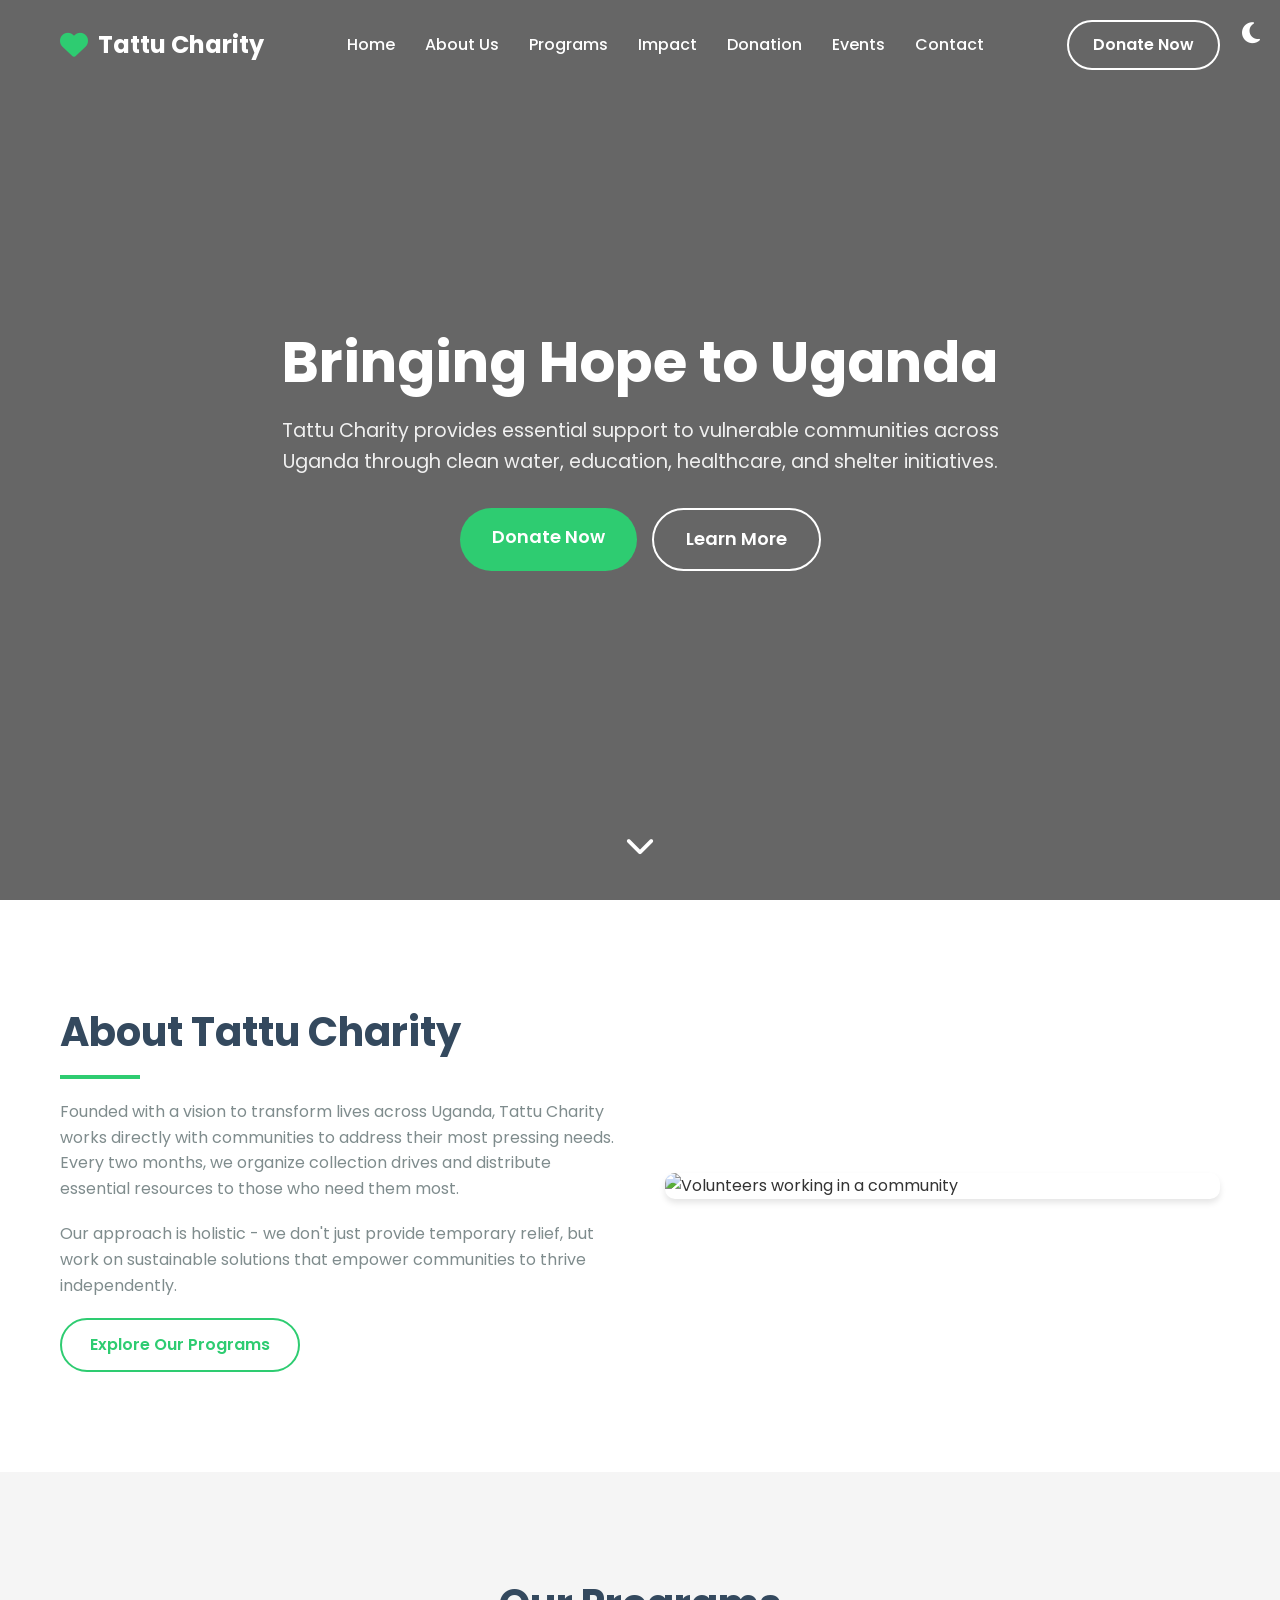
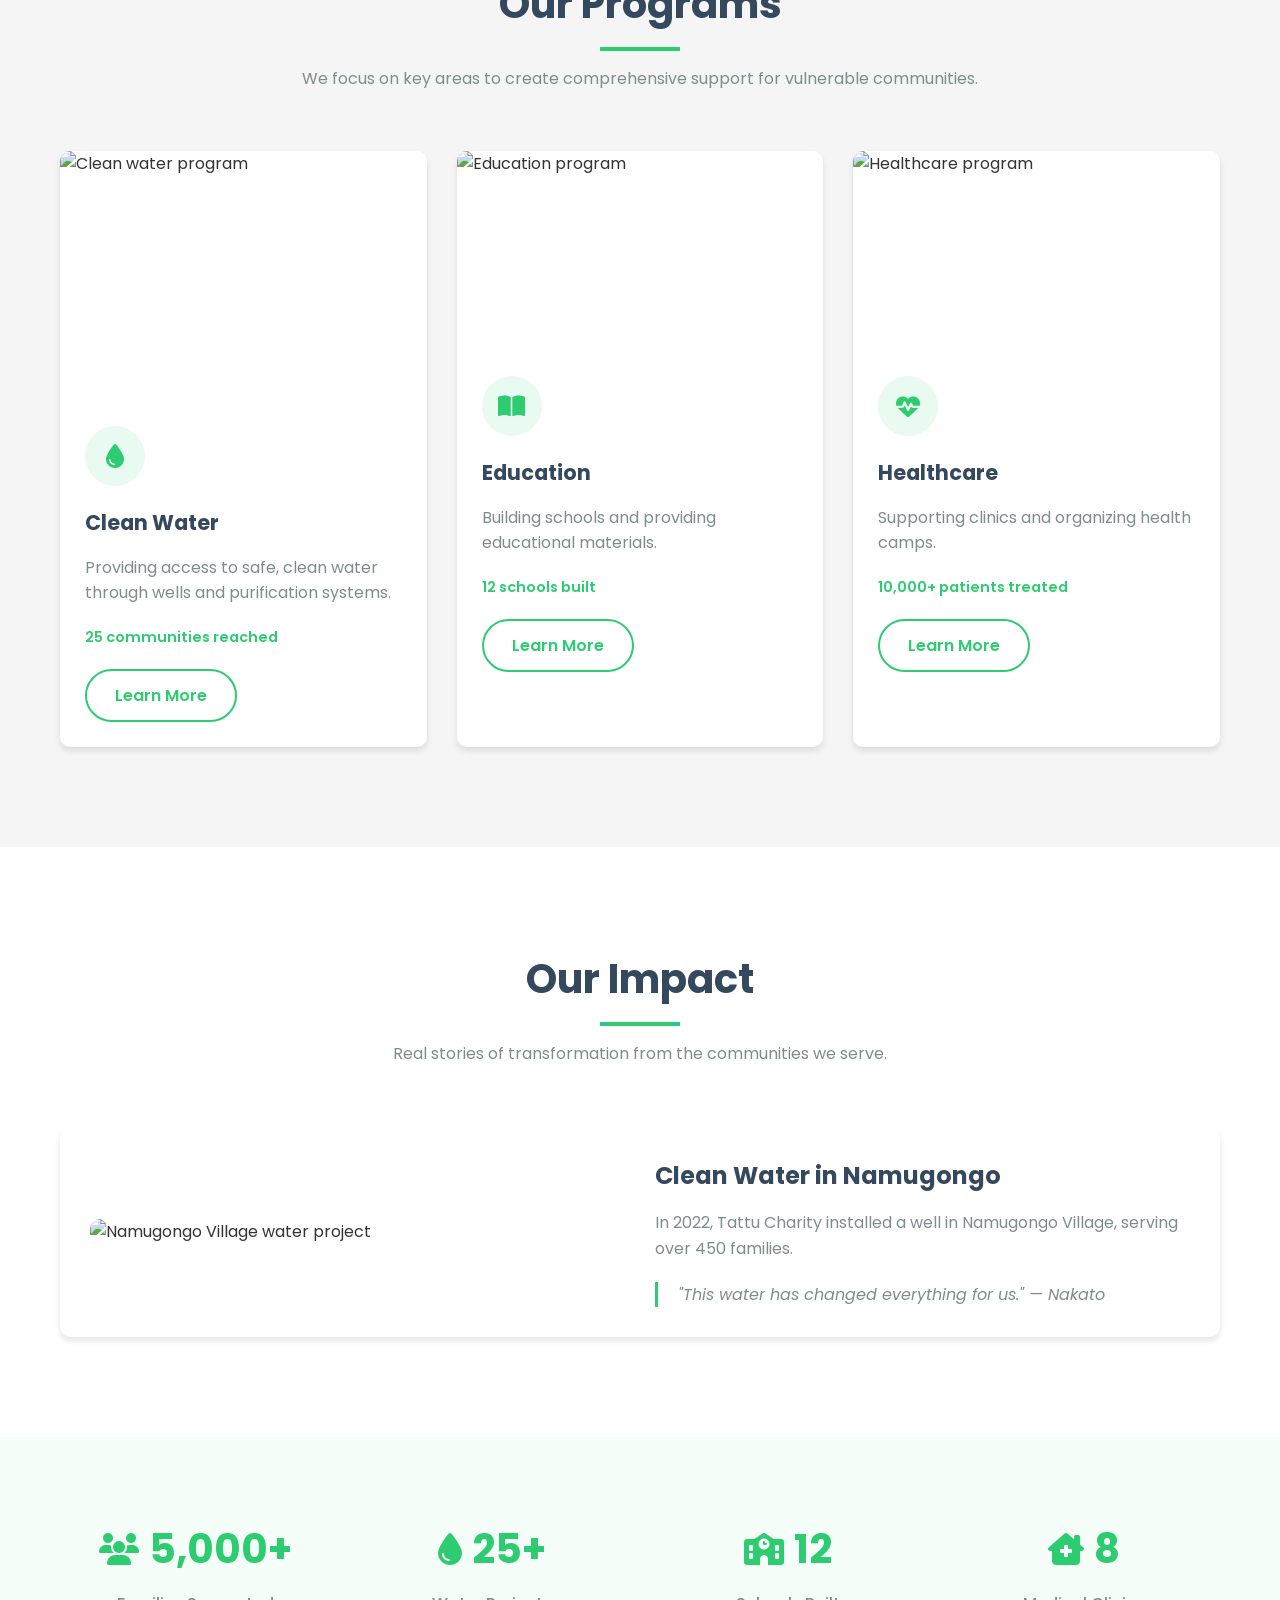
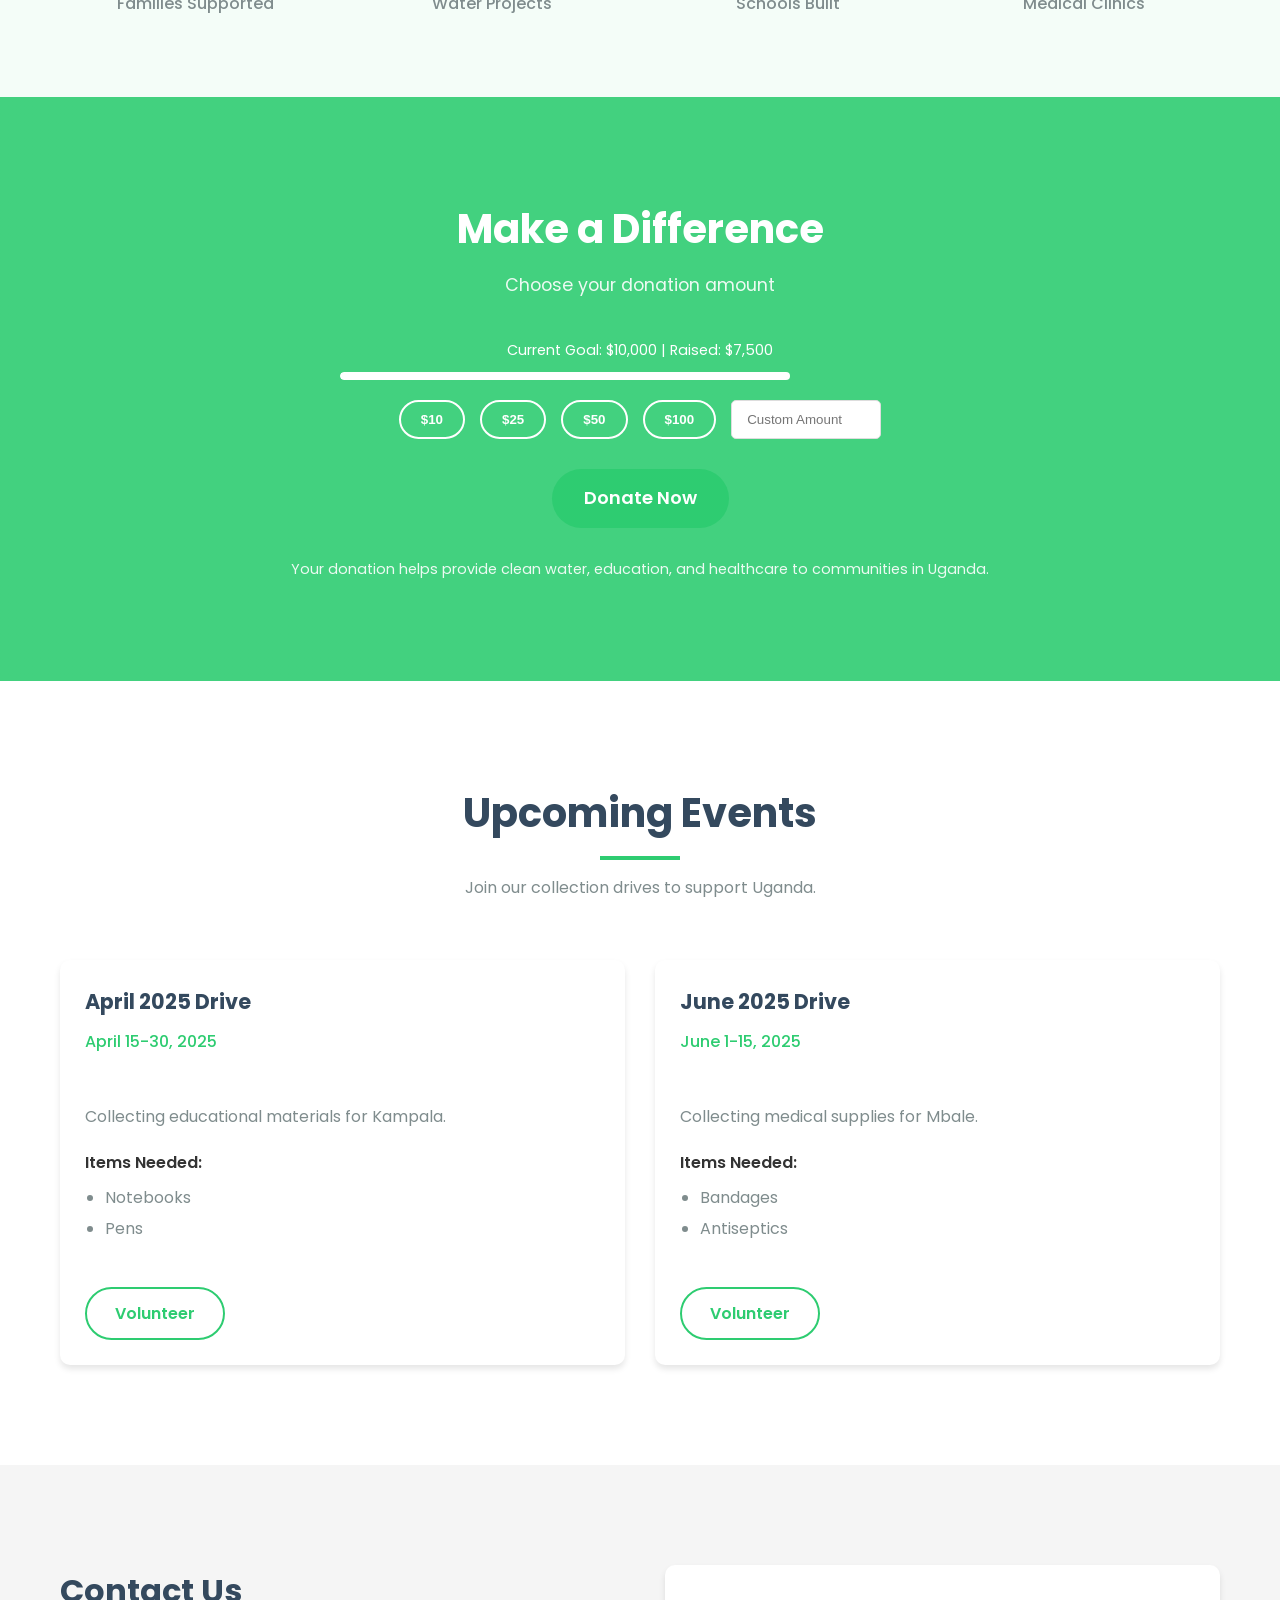
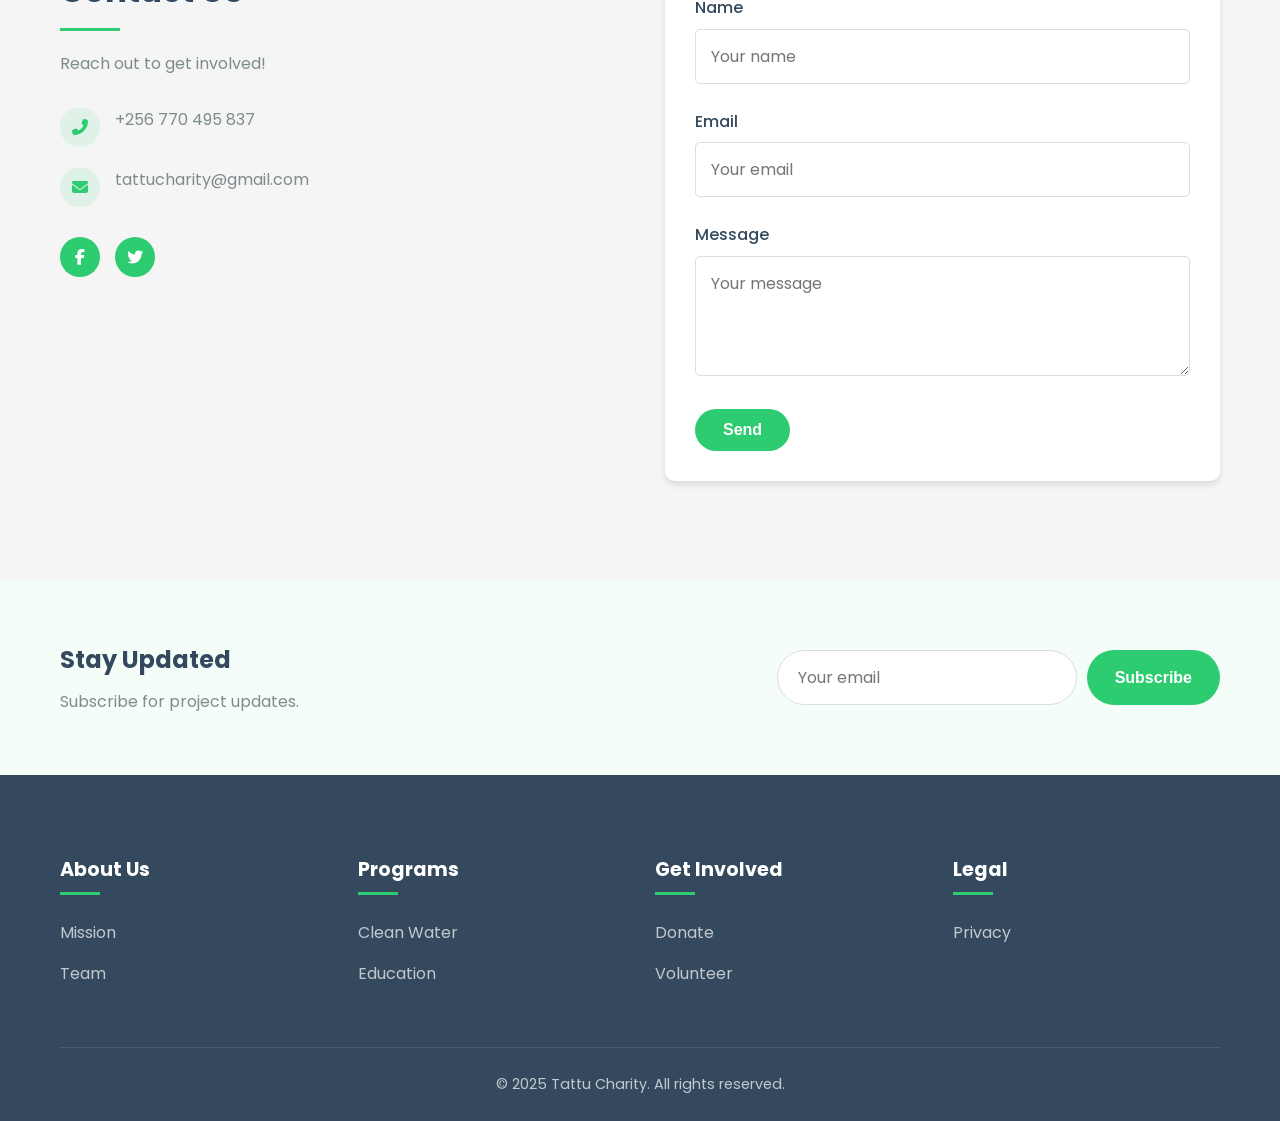
==== index.html @ d0b4310d "Update index.html" ====
<!DOCTYPE html>
<html lang="en">
<head>
    <meta charset="UTF-8">
    <meta name="viewport" content="width=device-width, initial-scale=1.0">
    <meta name="description" content="Tattu Charity provides essential support to vulnerable communities in Uganda through clean water, education, healthcare, and shelter initiatives.">
    <meta name="keywords" content="charity, Uganda, clean water, education, healthcare, donation">
    <meta name="author" content="Tattu Charity">
    <title>Tattu Charity - Bringing Hope to Uganda</title>
    <link rel="stylesheet" href="https://cdnjs.cloudflare.com/ajax/libs/font-awesome/6.4.0/css/all.min.css">
    <link href="https://fonts.googleapis.com/css2?family=Poppins:wght@300;400;500;600;700&display=swap" rel="stylesheet">
    <style>
        :root {
            --primary: #2ecc71;
            --primary-dark: #27ae60;
            --secondary: #34495e;
            --accent: #f39c12;
            --light: #f5f5f5;
            --dark: #333;
            --gray: #7f8c8d;
            --white: #ffffff;
            --shadow: 0 4px 6px rgba(0, 0, 0, 0.1);
            --transition: all 0.3s ease;
        }

        [data-theme="dark"] {
            --primary: #55e7a0;
            --primary-dark: #4cd68f;
            --secondary: #e0e0e0;
            --light: #2c2c2c;
            --dark: #ffffff;
            --gray: #b0b0b0;
            --white: #1a1a1a;
        }

        * {
            margin: 0;
            padding: 0;
            box-sizing: border-box;
        }

        html {
            scroll-behavior: smooth;
            font-size: 16px;
        }

        body {
            font-family: 'Poppins', sans-serif;
            line-height: 1.6;
            color: var(--dark);
            overflow-x: hidden;
            transition: background-color 0.3s ease;
            background-color: var(--white);
        }

        a {
            text-decoration: none;
            color: inherit;
        }

        ul {
            list-style: none;
        }

        img {
            max-width: 100%;
            height: auto;
            loading: lazy;
        }

        .container {
            width: 100%;
            max-width: 1200px;
            margin: 0 auto;
            padding: 0 20px;
        }

        .btn {
            display: inline-block;
            padding: 12px 28px;
            border-radius: 50px;
            font-weight: 600;
            text-align: center;
            cursor: pointer;
            transition: var(--transition);
            border: none;
            font-size: 16px;
        }

        .btn-primary {
            background-color: var(--primary);
            color: var(--white);
        }

        .btn-primary:hover {
            background-color: var(--primary-dark);
            transform: translateY(-3px);
            box-shadow: var(--shadow);
        }

        .btn-secondary {
            background-color: transparent;
            color: var(--white);
            border: 2px solid var(--white);
        }

        .btn-secondary:hover {
            background-color: var(--white);
            color: var(--primary);
            transform: translateY(-3px);
            box-shadow: var(--shadow);
        }

        .btn-accent {
            background-color: var(--accent);
            color: var(--white);
        }

        .btn-accent:hover {
            opacity: 0.9;
            transform: translateY(-3px);
            box-shadow: var(--shadow);
        }

        .btn-outline {
            background-color: transparent;
            color: var(--primary);
            border: 2px solid var(--primary);
        }

        .btn-outline:hover {
            background-color: var(--primary);
            color: var(--white);
            transform: translateY(-3px);
            box-shadow: var(--shadow);
        }

        .btn-lg {
            padding: 15px 32px;
            font-size: 18px;
        }

        /* Header & Navigation */
        header {
            position: fixed;
            top: 0;
            left: 0;
            width: 100%;
            z-index: 1000;
            transition: var(--transition);
            padding: 20px 0;
            background-color: transparent;
        }

        .header-scrolled {
            background-color: rgba(255, 255, 255, 0.539); /* Slightly transparent white */
            backdrop-filter: blur(15px); /* Blur effect */
            padding: 15px 0;
        }

        [data-theme="dark"] .header-scrolled {
            background-color: rgba(26, 26, 26, 0.566); /* Slightly transparent dark for dark mode */
            backdrop-filter: blur(15px); /* Maintain blur effect */
        }

        .header-scrolled .logo {
            color: var(--dark);
        }

        .header-scrolled .nav-links a {
            color: var(--dark);
        }

        .header-scrolled .donate-btn {
            background-color: transparent;
            color: var(--white);
        }

        .nav-container {
            display: flex;
            justify-content: space-between;
            align-items: center;
        }

        .logo {
            display: flex;
            align-items: center;
            font-size: 24px;
            font-weight: 700;
            color: var(--white);
            transition: var(--transition);
        }

        .logo i {
            color: var(--primary);
            margin-right: 10px;
            font-size: 28px;
        }

        .nav-links {
            display: flex;
            gap: 30px;
        }

        .nav-links a {
            color: var(--white);
            font-weight: 500;
            transition: var(--transition);
            position: relative;
        }

        .nav-links a:hover {
            color: var(--primary);
        }

        .nav-links a:after {
            content: '';
            position: absolute;
            width: 0;
            height: 2px;
            background: var(--primary);
            left: 0;
            bottom: -5px;
            transition: var(--transition);
        }

        .nav-links a:hover:after {
            width: 100%;
        }

        .donate-btn {
            background-color: transparent;
            color: var(--white);
            border: 2px solid var(--white);
            padding: 10px 24px;
            border-radius: 50px;
            font-weight: 600;
            transition: var(--transition);
        }

        .donate-btn:hover {
            background-color: var(--white);
            color: var(--primary);
            transform: translateY(-3px);
            box-shadow: var(--shadow);
        }

        .mobile-menu-btn {
            display: none;
            background: none;
            border: none;
            font-size: 24px;
            color: var(--white);
            cursor: pointer;
            transition: var(--transition);
        }

        .header-scrolled .mobile-menu-btn {
            color: var(--dark);
        }

        /* Hero Section */
        .hero {
            height: 100vh;
            background: linear-gradient(rgba(0, 0, 0, 0.6), rgba(0, 0, 0, 0.6)), url('https://images.unsplash.com/photo-1488521787991-ed7bbaae773c?ixlib=rb-4.0.3&auto=format&fit=crop&w=1470&q=80') no-repeat center center/cover;
            display: flex;
            align-items: center;
            text-align: center;
            color: var(--white);
            position: relative;
        }

        .hero-content {
            max-width: 800px;
            margin: 0 auto;
            padding: 0 20px;
            animation: fadeIn 1.5s ease;
        }

        .hero h1 {
            font-size: clamp(2rem, 5vw, 3.5rem);
            margin-bottom: 20px;
            line-height: 1.2;
        }

        .hero p {
            font-size: clamp(1rem, 2.5vw, 1.2rem);
            margin-bottom: 30px;
            opacity: 0.9;
        }

        .hero-btns {
            display: flex;
            gap: 15px;
            justify-content: center;
            margin-top: 30px;
        }

        .scroll-down {
            position: absolute;
            bottom: 30px;
            left: 50%;
            transform: translateX(-50%);
            animation: bounce 2s infinite;
            color: var(--white);
            font-size: 30px;
        }

        /* Stats Section */
        .stats {
            padding: 60px 0;
            background-color: rgba(46, 204, 113, 0.05);
        }

        .stats-container {
            display: grid;
            grid-template-columns: repeat(4, 1fr);
            gap: 25px;
            text-align: center;
        }

        .stat-item {
            padding: 20px;
        }

        .stat-number {
            font-size: 2.5rem;
            font-weight: 700;
            color: var(--primary);
            margin-bottom: 10px;
            display: flex;
            align-items: center;
            justify-content: center;
        }

        .stat-number i {
            margin-right: 10px;
            font-size: 2rem;
        }

        .stat-text {
            color: var(--gray);
            font-weight: 500;
        }

        /* About Section */
        .about {
            padding: 100px 0;
        }

        .about-container {
            display: grid;
            grid-template-columns: 1fr 1fr;
            gap: 50px;
            align-items: center;
        }

        .about-content h2 {
            font-size: 2.5rem;
            margin-bottom: 20px;
            color: var(--secondary);
            position: relative;
            padding-bottom: 15px;
        }

        .about-content h2:after {
            content: '';
            position: absolute;
            left: 0;
            bottom: 0;
            width: 80px;
            height: 4px;
            background: var(--primary);
        }

        .about-content p {
            margin-bottom: 20px;
            color: var(--gray);
        }

        .about-img {
            position: relative;
            border-radius: 10px;
            overflow: hidden;
            box-shadow: var(--shadow);
        }

        .about-img img {
            transition: transform 0.5s ease;
        }

        .about-img:hover img {
            transform: scale(1.05);
        }

        /* Programs Section */
        .programs {
            padding: 100px 0;
            background-color: var(--light);
        }

        .section-header {
            text-align: center;
            margin-bottom: 60px;
        }

        .section-header h2 {
            font-size: 2.5rem;
            color: var(--secondary);
            margin-bottom: 15px;
            position: relative;
            display: inline-block;
            padding-bottom: 15px;
        }

        .section-header h2:after {
            content: '';
            position: absolute;
            left: 50%;
            bottom: 0;
            width: 80px;
            height: 4px;
            background: var(--primary);
            transform: translateX(-50%);
        }

        .section-header p {
            max-width: 700px;
            margin: 0 auto;
            color: var(--gray);
        }

        .programs-slider {
            position: relative;
        }

        .programs-set {
            display: none;
            opacity: 0;
            transition: opacity 0.5s ease;
        }

        .programs-set.active {
            display: block;
            opacity: 1;
        }

        .programs-grid {
            display: grid;
            grid-template-columns: repeat(3, 1fr);
            gap: 30px;
        }

        .program-card {
            background-color: var(--white);
            border-radius: 10px;
            overflow: hidden;
            box-shadow: var(--shadow);
            transition: var(--transition);
        }

        .program-card:hover {
            transform: translateY(-10px);
            box-shadow: 0 10px 20px rgba(0, 0, 0, 0.1);
        }

        .program-img {
            height: 200px;
            overflow: hidden;
        }

        .program-img img {
            width: 100%;
            height: 100%;
            object-fit: cover;
            transition: transform 0.5s ease;
        }

        .program-card:hover .program-img img {
            transform: scale(1.1);
        }

        .program-content {
            padding: 25px;
        }

        .program-icon {
            width: 60px;
            height: 60px;
            background-color: rgba(46, 204, 113, 0.1);
            border-radius: 50%;
            display: flex;
            align-items: center;
            justify-content: center;
            margin-bottom: 20px;
        }

        .program-icon i {
            font-size: 24px;
            color: var(--primary);
        }

        .program-title {
            font-size: 1.3rem;
            margin-bottom: 15px;
            color: var(--secondary);
        }

        .program-desc {
            color: var(--gray);
            margin-bottom: 20px;
        }

        .program-stats {
            font-size: 0.9rem;
            color: var(--primary);
            font-weight: 600;
            margin-bottom: 20px;
        }

        /* Impact Section */
        .impact {
            padding: 100px 0;
        }

        .impact-slideshow {
            position: relative;
        }

        .impact-slide {
            display: none;
            opacity: 0;
            transition: opacity 0.5s ease;
        }

        .impact-slide.active {
            display: block;
            opacity: 1;
        }

        .impact-story {
            display: grid;
            grid-template-columns: 1fr 1fr;
            gap: 30px;
            align-items: center;
            background-color: var(--white);
            border-radius: 10px;
            overflow: hidden;
            box-shadow: var(--shadow);
            padding: 30px;
        }

        .impact-img {
            border-radius: 10px;
            overflow: hidden;
        }

        .impact-img img {
            width: 100%;
            height: 300px;
            object-fit: cover;
        }

        .impact-text h3 {
            font-size: 1.5rem;
            margin-bottom: 15px;
            color: var(--secondary);
        }

        .impact-text p {
            color: var(--gray);
            margin-bottom: 15px;
        }

        .testimonial {
            border-left: 3px solid var(--primary);
            padding-left: 20px;
            font-style: italic;
            margin-top: 20px;
            color: var(--gray);
        }

        /* Donation Section */
        .donation {
            padding: 100px 0;
            background: linear-gradient(rgba(46, 204, 113, 0.9), rgba(46, 204, 113, 0.9)), url('https://images.unsplash.com/photo-1532629345422-7515f3d16bb6?ixlib=rb-4.0.3&auto=format&fit=crop&w=1470&q=80') no-repeat center center/cover;
            color: var(--white);
        }

        .donation-header {
            text-align: center;
            margin-bottom: 40px;
        }

        .donation-header h2 {
            font-size: 2.5rem;
            margin-bottom: 10px;
        }

        .donation-header p {
            font-size: 1.1rem;
            opacity: 0.9;
        }

        .donation-progress {
            margin: 20px auto;
            max-width: 600px;
            text-align: center;
        }

        .donation-progress-text {
            font-size: 0.9rem;
            margin-bottom: 10px;
        }

        .progress-bar {
            width: 100%;
            height: 8px;
            background-color: transparent;
            border-radius: 4px;
            overflow: hidden;
        }

        .progress-fill {
            width: 75%;
            height: 100%;
            background-color: var(--white);
            transition: width 0.5s ease;
            border-radius: 4px;
        }

        .donation-amounts {
            display: flex;
            justify-content: center;
            gap: 15px;
            margin-bottom: 30px;
            flex-wrap: wrap;
        }

        .amount-btn {
            padding: 10px 20px;
            border: 2px solid var(--white);
            border-radius: 50px;
            background-color: transparent;
            color: var(--white);
            font-weight: 600;
            cursor: pointer;
            transition: var(--transition);
        }

        .amount-btn:hover,
        .amount-btn.selected {
            background-color: var(--white);
            color: var(--primary);
        }

        #custom-amount {
            padding: 10px 15px;
            border: 1px solid #ddd;
            border-radius: 5px;
            width: 150px;
            color: var(--dark);
        }

        .donation-action {
            text-align: center;
            margin-bottom: 30px;
        }

        .donation-note {
            text-align: center;
            color: var(--white);
            opacity: 0.9;
            font-size: 0.9rem;
        }

        /* Events Section */
        .events {
            padding: 100px 0;
        }

        .events-grid {
            display: grid;
            grid-template-columns: repeat(2, 1fr);
            gap: 30px;
        }

        .event-card {
            background-color: var(--white);
            border-radius: 10px;
            overflow: hidden;
            box-shadow: var(--shadow);
            transition: var(--transition);
        }

        .event-card:hover {
            transform: translateY(-5px);
            box-shadow: 0 10px 20px rgba(0, 0, 0, 0.1);
        }

        .event-header {
            padding: 25px;
        }

        .event-title {
            font-size: 1.3rem;
            margin-bottom: 10px;
            color: var(--secondary);
        }

        .event-date {
            color: var(--primary);
            font-weight: 500;
        }

        .event-content {
            padding: 25px;
        }

        .event-desc {
            color: var(--gray);
            margin-bottom: 20px;
        }

        .event-items {
            margin-bottom: 20px;
        }

        .event-items h4 {
            margin-bottom: 10px;
            font-weight: 600;
        }

        .event-items ul {
            list-style: disc;
            padding-left: 20px;
            color: var(--gray);
        }

        .event-items li {
            margin-bottom: 5px;
        }

        .event-footer {
            padding: 0 25px 25px;
        }

        /* Contact Section */
        .contact {
            padding: 100px 0;
            background-color: var(--light);
        }

        .contact-container {
            display: grid;
            grid-template-columns: 1fr 1fr;
            gap: 50px;
        }

        .contact-info h2 {
            font-size: 2rem;
            margin-bottom: 20px;
            color: var(--secondary);
            position: relative;
            padding-bottom: 15px;
        }

        .contact-info h2:after {
            content: '';
            position: absolute;
            left: 0;
            bottom: 0;
            width: 60px;
            height: 3px;
            background: var(--primary);
        }

        .contact-info p {
            color: var(--gray);
            margin-bottom: 30px;
        }

        .contact-details {
            margin-bottom: 30px;
        }

        .contact-item {
            display: flex;
            align-items: flex-start;
            margin-bottom: 20px;
        }

        .contact-icon {
            width: 40px;
            height: 40px;
            background-color: rgba(46, 204, 113, 0.1);
            border-radius: 50%;
            display: flex;
            align-items: center;
            justify-content: center;
            margin-right: 15px;
        }

        .contact-icon i {
            color: var(--primary);
        }

        .contact-text span {
            display: block;
            color: var(--gray);
        }

        .social-links {
            display: flex;
            gap: 15px;
        }

        .social-link {
            width: 40px;
            height: 40px;
            background-color: var(--primary);
            border-radius: 50%;
            display: flex;
            align-items: center;
            justify-content: center;
            color: var(--white);
            transition: var(--transition);
        }

        .social-link:hover {
            transform: translateY(-5px);
            box-shadow: var(--shadow);
        }

        .contact-form {
            background-color: var(--white);
            padding: 30px;
            border-radius: 10px;
            box-shadow: var(--shadow);
        }

        .form-group {
            margin-bottom: 25px;
        }

        .form-group label {
            display: block;
            margin-bottom: 8px;
            font-weight: 500;
            color: var(--secondary);
        }

        .form-control {
            width: 100%;
            padding: 14px 15px;
            border: 1px solid #ddd;
            border-radius: 5px;
            font-family: inherit;
            font-size: 16px;
            transition: var(--transition);
        }

        .form-control:focus {
            border-color: var(--primary);
            outline: none;
            box-shadow: 0 0 0 3px rgba(46, 204, 113, 0.1);
        }

        .form-control:invalid:focus {
            border-color: #e74c3c;
        }

        textarea.form-control {
            min-height: 120px;
            resize: vertical;
        }

        /* Newsletter Section */
        .newsletter {
            padding: 60px 0;
            background-color: rgba(46, 204, 113, 0.05);
        }

        .newsletter-container {
            display: flex;
            justify-content: space-between;
            align-items: center;
        }

        .newsletter-content {
            max-width: 500px;
        }

        .newsletter-content h3 {
            font-size: 1.5rem;
            margin-bottom: 10px;
            color: var(--secondary);
        }

        .newsletter-content p {
            color: var(--gray);
        }

        .newsletter-form {
            display: flex;
            gap: 10px;
        }

        .newsletter-input {
            width: 300px;
            padding: 14px 20px;
            border: 1px solid #ddd;
            border-radius: 50px;
            font-family: inherit;
            font-size: 16px;
        }

        .newsletter-input:focus {
            border-color: var(--primary);
            outline: none;
            box-shadow: 0 0 0 3px rgba(46, 204, 113, 0.1);
        }

        /* Footer */
        .footer {
            background-color: var(--secondary);
            color: var(--white);
            padding: 80px 0 0;
        }

        .footer-container {
            display: grid;
            grid-template-columns: repeat(4, 1fr);
            gap: 30px;
        }

        .footer-col h4 {
            font-size: 1.2rem;
            margin-bottom: 25px;
            position: relative;
            padding-bottom: 10px;
        }

        .footer-col h4:after {
            content: '';
            position: absolute;
            left: 0;
            bottom: 0;
            width: 40px;
            height: 3px;
            background: var(--primary);
        }

        .footer-links {
            display: flex;
            flex-direction: column;
            gap: 15px;
        }

        .footer-link {
            color: rgba(255, 255, 255, 0.7);
            transition: var(--transition);
        }

        .footer-link:hover {
            color: var(--primary);
            transform: translateX(5px);
        }

        .copyright {
            text-align: center;
            padding: 25px 0;
            margin-top: 60px;
            border-top: 1px solid rgba(255, 255, 255, 0.1);
            color: rgba(255, 255, 255, 0.7);
            font-size: 0.9rem;
        }

        /* Back to Top Button */
        .back-to-top {
            position: fixed;
            bottom: 30px;
            right: 30px;
            width: 50px;
            height: 50px;
            background-color: var(--primary);
            color: var(--white);
            border-radius: 50%;
            display: flex;
            align-items: center;
            justify-content: center;
            opacity: 0;
            visibility: hidden;
            transition: var(--transition);
            cursor: pointer;
            z-index: 999;
        }

        .back-to-top.visible {
            opacity: 1;
            visibility: visible;
        }

        .back-to-top:hover {
            background-color: var(--primary-dark);
            transform: translateY(-5px);
        }

        /* Dark Mode Toggle */
        .theme-toggle {
            position: fixed;
            top: 20px;
            right: 20px;
            background: none;
            border: none;
            font-size: 24px;
            color: var(--white);
            cursor: pointer;
            z-index: 1001;
        }

        .header-scrolled .theme-toggle {
            color: var(--dark);
        }

        /* Animations */
        @keyframes fadeIn {
            from { opacity: 0; transform: translateY(20px); }
            to { opacity: 1; transform: translateY(0); }
        }

        @keyframes bounce {
            0%, 20%, 50%, 80%, 100% { transform: translateY(0) translateX(-50%); }
            40% { transform: translateY(-20px) translateX(-50%); }
            60% { transform: translateY(-10px) translateX(-50%); }
        }

        @keyframes slideIn {
            from { opacity: 0; transform: translateX(100%); }
            to { opacity: 1; transform: translateX(0); }
        }

        /* Responsive Styles */
        @media (max-width: 1024px) {
            .stats-container {
                grid-template-columns: repeat(2, 1fr);
            }

            .programs-grid {
                grid-template-columns: repeat(2, 1fr);
            }

            .events-grid {
                grid-template-columns: 1fr;
            }

            .footer-container {
                grid-template-columns: repeat(2, 1fr);
            }
        }

        @media (max-width: 768px) {
            .hero h1 {
                font-size: 2rem;
            }

            .hero-btns {
                flex-direction: column;
                gap: 10px;
            }

            .hero-btns .btn {
                width: 100%;
            }

            .about-container,
            .contact-container,
            .impact-story {
                grid-template-columns: 1fr;
            }

            .newsletter-container {
                flex-direction: column;
                text-align: center;
                gap: 20px;
            }

            .newsletter-input {
                width: 100%;
            }

            .nav-links,
            .donate-btn {
                display: none;
            }

            .mobile-menu-btn {
                display: block;
            }

            .mobile-menu {
                position: fixed;
                top: 0;
                right: -100%;
                width: 80%;
                max-width: 300px;
                height: 100vh;
                background-color: var(--white);
                z-index: 1001;
                padding: 80px 20px;
                transition: var(--transition);
                box-shadow: -5px 0 15px rgba(0, 0, 0, 0.1);
            }

            .mobile-menu.active {
                right: 0;
                animation: slideIn 0.3s ease forwards;
            }

            .mobile-menu-close {
                position: absolute;
                top: 20px;
                right: 20px;
                background: none;
                border: none;
                font-size: 28px;
                cursor: pointer;
                color: var(--dark);
            }

            .mobile-nav-links {
                display: flex;
                flex-direction: column;
                gap: 25px;
            }

            .mobile-nav-links a {
                color: var(--dark);
                font-weight: 500;
                font-size: 18px;
                padding: 15px 0;
                border-bottom: 1px solid #eee;
                display: block;
            }

            .mobile-donate-btn {
                margin-top: 40px;
                width: 100%;
                padding: 15px;
            }

            .overlay {
                position: fixed;
                top: 0;
                left: 0;
                width: 100%;
                height: 100%;
                background-color: rgba(0, 0, 0, 0.5);
                z-index: 1000;
                opacity: 0;
                visibility: hidden;
                transition: var(--transition);
            }

            .overlay.active {
                opacity: 1;
                visibility: visible;
            }

            .impact-img img {
                height: auto;
            }

            .programs-grid {
                grid-template-columns: 1fr;
            }
        }

        @media (max-width: 576px) {
            .hero h1 {
                font-size: 1.8rem;
            }

            .hero p {
                font-size: 0.9rem;
            }

            .stats-container {
                grid-template-columns: 1fr;
            }

            .impact-text h3 {
                font-size: 1.3rem;
            }

            .donation-amounts {
                flex-direction: column;
                gap: 10px;
            }

            .amount-btn {
                width: 100%;
            }

            #custom-amount {
                width: 100%;
            }
        }

        /* Accessibility Improvements */
        .sr-only {
            position: absolute;
            width: 1px;
            height: 1px;
            padding: 0;
            margin: -1px;
            overflow: hidden;
            clip: rect(0, 0, 0, 0);
            white-space: nowrap;
            border-width: 0;
        }

        a:focus,
        button:focus,
        input:focus,
        textarea:focus {
            outline: 2px solid var(--primary);
            outline-offset: 2px;
        }
    </style>
</head>
<body>
    <!-- Header & Navigation -->
    <header id="header">
        <div class="container nav-container">
            <a href="#" class="logo" aria-label="Tattu Charity Home">
                <i class="fas fa-heart"></i>
                Tattu Charity
            </a>
            <nav>
                <ul class="nav-links">
                    <li><a href="#home">Home</a></li>
                    <li><a href="#about">About Us</a></li>
                    <li><a href="#programs">Programs</a></li>
                    <li><a href="#impact">Impact</a></li>
                    <li><a href="#donation">Donation</a></li>
                    <li><a href="#events">Events</a></li>
                    <li><a href="#contact">Contact</a></li>
                </ul>
            </nav>
            <a href="#donation" class="donate-btn">Donate Now</a>
            <button class="mobile-menu-btn" aria-label="Open mobile menu">
                <i class="fas fa-bars"></i>
            </button>
        </div>
    </header>
    <!-- Dark Mode Toggle -->
    <button class="theme-toggle" aria-label="Toggle dark mode">
        <i class="fas fa-moon"></i>
    </button>

    <!-- Hero Section -->
    <section id="home" class="hero">
        <div class="hero-content">
            <h1>Bringing Hope to Uganda</h1>
            <p>Tattu Charity provides essential support to vulnerable communities across Uganda through clean water, education, healthcare, and shelter initiatives.</p>
            <div class="hero-btns">
                <a href="#donation" class="btn btn-primary btn-lg">Donate Now</a>
                <a href="#about" class="btn btn-secondary btn-lg">Learn More</a>
            </div>
        </div>
        <a href="#about" class="scroll-down" aria-label="Scroll to about">
            <i class="fas fa-chevron-down"></i>
        </a>
    </section>

    <!-- About Section -->
    <section id="about" class="about">
        <div class="container">
            <div class="about-container">
                <div class="about-content">
                    <h2>About Tattu Charity</h2>
                    <p>Founded with a vision to transform lives across Uganda, Tattu Charity works directly with communities to address their most pressing needs. Every two months, we organize collection drives and distribute essential resources to those who need them most.</p>
                    <p>Our approach is holistic - we don't just provide temporary relief, but work on sustainable solutions that empower communities to thrive independently.</p>
                    <a href="#programs" class="btn btn-outline">Explore Our Programs</a>
                </div>
                <div class="about-img">
                    <img src="https://images.unsplash.com/photo-1541802645635-11f2286a7482?ixlib=rb-4.0.3&auto=format&fit=crop&w=1470&q=80" alt="Volunteers working in a community">
                </div>
            </div>
        </div>
    </section>
    <!-- Programs Section -->
    <section id="programs" class="programs">
        <div class="container">
            <div class="section-header">
                <h2>Our Programs</h2>
                <p>We focus on key areas to create comprehensive support for vulnerable communities.</p>
            </div>
            <div class="programs-slider">
                <!-- Set 1 -->
                <div class="programs-set active">
                    <div class="programs-grid">
                        <div class="program-card">
                            <div class="program-img">
                                <img src="https://images.unsplash.com/photo-1594398901394-4e34939a4fd0?ixlib=rb-4.0.3&auto=format&fit=crop&w=1470&q=80" alt="Clean water program">
                            </div>
                            <div class="program-content"></div>
                            <div class="program-content">
                                <div class="program-icon"><i class="fas fa-tint"></i></div>
                                <h3 class="program-title">Clean Water</h3>
                                <p class="program-desc">Providing access to safe, clean water through wells and purification systems.</p>
                                <p class="program-stats">25 communities reached</p>
                                <a href="#" class="btn btn-outline">Learn More</a>
                            </div>
                        </div>
                        <div class="program-card">
                            <div class="program-img">
                                <img src="https://images.unsplash.com/photo-1503676260728-1c00da094a0b?ixlib=rb-4.0.3&auto=format&fit=crop&w=1422&q=80" alt="Education program">
                            </div>
                            <div class="program-content">
                                <div class="program-icon"><i class="fas fa-book-open"></i></div>
                                <h3 class="program-title">Education</h3>
                                <p class="program-desc">Building schools and providing educational materials.</p>
                                <p class="program-stats">12 schools built</p>
                                <a href="#" class="btn btn-outline">Learn More</a>
                            </div>
                        </div>
                        <div class="program-card">
                            <div class="program-img">
                                <img src="https://images.unsplash.com/photo-1576091160550-2173dba999ef?ixlib=rb-4.0.3&auto=format&fit=crop&w=1470&q=80" alt="Healthcare program">
                            </div>
                            <div class="program-content">
                                <div class="program-icon"><i class="fas fa-heartbeat"></i></div>
                                <h3 class="program-title">Healthcare</h3>
                                <p class="program-desc">Supporting clinics and organizing health camps.</p>
                                <p class="program-stats">10,000+ patients treated</p>
                                <a href="#" class="btn btn-outline">Learn More</a>
                            </div>
                        </div>
                    </div>
                </div>
                <!-- Set 2 -->
                <div class="programs-set">
                    <div class="programs-grid">
                        <div class="program-card">
                            <div class="program-img">
                                <img src="https://images.unsplash.com/photo-1563291074-2bf8677ac0e5?ixlib=rb-4.0.3&auto=format&fit=crop&w=1470&q=80" alt="Shelter program">
                            </div>
                            <div class="program-content">
                                <div class="program-icon"><i class="fas fa-home"></i></div>
                                <h3 class="program-title">Shelter</h3>
                                <p class="program-desc">Building safe homes for displaced families.</p>
                                <p class="program-stats">50 homes constructed</p>
                                <a href="#" class="btn btn-outline">Learn More</a>
                            </div>
                        </div>
                        <div class="program-card">
                            <div class="program-img">
                                <img src="https://images.unsplash.com/photo-1593113598332-629a3a1c3e1d?ixlib=rb-4.0.3&auto=format&fit=crop&w=1470&q=80" alt="Food Security program">
                            </div>
                            <div class="program-content">
                                <div class="program-icon"><i class="fas fa-seedling"></i></div>
                                <h3 class="program-title">Food Security</h3>
                                <p class="program-desc">Distributing seeds and training farmers.</p>
                                <p class="program-stats">200 farmers supported</p>
                                <a href="#" class="btn btn-outline">Learn More</a>
                            </div>
                        </div>
                        <div class="program-card">
                            <div class="program-img">
                                <img src="https://images.unsplash.com/photo-1541802645635-11f2286a7482?ixlib=rb-4.0.3&auto=format&fit=crop&w=1470&q=80" alt="Community Development program">
                            </div>
                            <div class="program-content">
                                <div class="program-icon"><i class="fas fa-users"></i></div>
                                <h3 class="program-title">Community Development</h3>
                                <p class="program-desc">Empowering communities with skills.</p>
                                <p class="program-stats">15 communities engaged</p>
                                <a href="#" class="btn btn-outline">Learn More</a>
                            </div>
                        </div>
                    </div>
                </div>
                <!-- Set 3 -->
                <div class="programs-set">
                    <div class="programs-grid">
                        <div class="program-card">
                            <div class="program-img">
                                <img src="https://images.unsplash.com/photo-1517487881594-2787fef0ebf7?ixlib=rb-4.0.3&auto=format&fit=crop&w=1470&q=80" alt="Youth Empowerment program">
                            </div>
                            <div class="program-content">
                                <div class="program-icon"><i class="fas fa-graduation-cap"></i></div>
                                <h3 class="program-title">Youth Empowerment</h3>
                                <p class="program-desc">Vocational training for young adults.</p>
                                <p class="program-stats">150 youth trained</p>
                                <a href="#" class="btn btn-outline">Learn More</a>
                            </div>
                        </div>
                        <div class="program-card">
                            <div class="program-img">
                                <img src="https://images.unsplash.com/photo-1600585154340-be6161a56a0c?ixlib=rb-4.0.3&auto=format&fit=crop&w=1470&q=80" alt="Women’s Support program">
                            </div>
                            <div class="program-content">
                                <div class="program-icon"><i class="fas fa-female"></i></div>
                                <h3 class="program-title">Women’s Support</h3>
                                <p class="program-desc">Empowering women with skills and resources.</p>
                                <p class="program-stats">100 women supported</p>
                                <a href="#" class="btn btn-outline">Learn More</a>
                            </div>
                        </div>
                        <div class="program-card">
                            <div class="program-img">
                                <img src="https://images.unsplash.com/photo-1603697301128-338a2e0fd90f?ixlib=rb-4.0.3&auto=format&fit=crop&w=1470&q=80" alt="Environmental Care program">
                            </div>
                            <div class="program-content">
                                <div class="program-icon"><i class="fas fa-leaf"></i></div>
                                <h3 class="program-title">Environmental Care</h3>
                                <p class="program-desc">Promoting sustainability and reforestation.</p>
                                <p class="program-stats">1,000 trees planted</p>
                                <a href="#" class="btn btn-outline">Learn More</a>
                            </div>
                        </div>
                    </div>
                </div>
                <!-- Set 4 -->
                <div class="programs-set">
                    <div class="programs-grid">
                        <div class="program-card">
                            <div class="program-img">
                                <img src="https://images.unsplash.com/photo-1582213782179-e81b6e3e73d7?ixlib=rb-4.0.3&auto=format&fit=crop&w=1470&q=80" alt="Mental Health program">
                            </div>
                            <div class="program-content">
                                <div class="program-icon"><i class="fas fa-brain"></i></div>
                                <h3 class="program-title">Mental Health</h3>
                                <p class="program-desc">Providing counseling and support services.</p>
                                <p class="program-stats">500 individuals helped</p>
                                <a href="#" class="btn btn-outline">Learn More</a>
                            </div>
                        </div>
                        <div class="program-card">
                            <div class="program-img">
                                <img src="https://images.unsplash.com/photo-1516321497487-e288fb19713f?ixlib=rb-4.0.3&auto=format&fit=crop&w=1470&q=80" alt="Skill Development program">
                            </div>
                            <div class="program-content">
                                <div class="program-icon"><i class="fas fa-tools"></i></div>
                                <h3 class="program-title">Skill Development</h3>
                                <p class="program-desc">Training in trades like carpentry and tailoring.</p>
                                <p class="program-stats">300 participants trained</p>
                                <a href="#" class="btn btn-outline">Learn More</a>
                            </div>
                        </div>
                        <div class="program-card">
                            <div class="program-img">
                                <img src="https://images.unsplash.com/photo-1593115057326-1a20559047cc?ixlib=rb-4.0.3&auto=format&fit=crop&w=1470&q=80" alt="Emergency Relief program">
                            </div>
                            <div class="program-content">
                                <div class="program-icon"><i class="fas fa-ambulance"></i></div>
                                <h3 class="program-title">Emergency Relief</h3>
                                <p class="program-desc">Rapid response to natural disasters.</p>
                                <p class="program-stats">10,000 aided in crises</p>
                                <a href="#" class="btn btn-outline">Learn More</a>
                            </div>
                        </div>
                    </div>
                </div>
            </div>
        </div>
    </section>

    <!-- Impact Section -->
    <section id="impact" class="impact">
        <div class="container">
            <div class="section-header">
                <h2>Our Impact</h2>
                <p>Real stories of transformation from the communities we serve.</p>
            </div>
            <div class="impact-slideshow">
                <div class="impact-slide active">
                    <div class="impact-story">
                        <div class="impact-img">
                            <img src="https://images.unsplash.com/photo-1594398901394-4e34939a4fd0?ixlib=rb-4.0.3&auto=format&fit=crop&w=1470&q=80" alt="Namugongo Village water project">
                        </div>
                        <div class="impact-text">
                            <h3>Clean Water in Namugongo</h3>
                            <p>In 2022, Tattu Charity installed a well in Namugongo Village, serving over 450 families.</p>
                            <div class="testimonial">"This water has changed everything for us." — Nakato</div>
                        </div>
                    </div>
                </div>
                <div class="impact-slide">
                    <div class="impact-story">
                        <div class="impact-img">
                            <img src="https://images.unsplash.com/photo-1503676260728-1c00da094a0b?ixlib=rb-4.0.3&auto=format&fit=crop&w=1422&q=80" alt="Mbale School project">
                        </div>
                        <div class="impact-text">
                            <h3>Education in Mbale</h3>
                            <p>A new school in Mbale now educates 320 children, boosting literacy by 70%.</p>
                            <div class="testimonial">"I dream of becoming a doctor." — Sarah</div>
                        </div>
                    </div>
                </div>
                <div class="impact-slide">
                    <div class="impact-story">
                        <div class="impact-img">
                            <img src="https://images.unsplash.com/photo-1576091160550-2173dba999ef?ixlib=rb-4.0.3&auto=format&fit=crop&w=1470&q=80" alt="Healthcare initiative">
                        </div>
                        <div class="impact-text">
                            <h3>Healthcare Access</h3>
                            <p>Our mobile clinics have provided healthcare to over 5,000 people in remote areas.</p>
                            <div class="testimonial">"I can finally get treatment." — John</div>
                        </div>
                    </div>
                </div>
                <div class="impact-slide">
                    <div class="impact-story">
                        <div class="impact-img">
                            <img src="https://images.unsplash.com/photo-1541802645635-11f2286a7482?ixlib=rb-4.0.3&auto=format&fit=crop&w=1470&q=80" alt="Community development">
                        </div>
                        <div class="impact-text">
                            <h3>Community Development</h3>
                            <p>Empowering local leaders through training and resources.</p>
                            <div class="testimonial">"We are building a better future." — Amina</div>
                        </div>
                    </div>
                </div>
                <div class="impact-slide">
                    <div class="impact-story">
                        <div class="impact-img">
                            <img src="https://images.unsplash.com/photo-1532629345422-7515f3d16bb6?ixlib=rb-4.0.3&auto=format&fit=crop&w=1470&q=80" alt="Food security project">
                        </div>
                        <div class="impact-text">
                            <h3>Food Security</h3>
                            <p>Distributing seeds and training farmers to improve yields.</p>
                            <div class="testimonial">"Now we have enough to eat and sell." — Peter</div>
                        </div>
                    </div>
                </div>
            </div>
        </div>
    </section>

    <!-- Stats Section -->
    <section id="stats" class="stats">
        <div class="container">
            <div class="stats-container">
                <div class="stat-item">
                    <div class="stat-number"><i class="fas fa-users"></i>5,000+</div>
                    <div class="stat-text">Families Supported</div>
                </div>
                <div class="stat-item">
                    <div class="stat-number"><i class="fas fa-tint"></i>25+</div>
                    <div class="stat-text">Water Projects</div>
                </div>
                <div class="stat-item">
                    <div class="stat-number"><i class="fas fa-school"></i>12</div>
                    <div class="stat-text">Schools Built</div>
                </div>
                <div class="stat-item">
                    <div class="stat-number"><i class="fas fa-clinic-medical"></i>8</div>
                    <div class="stat-text">Medical Clinics</div>
                </div>
            </div>
        </div>
    </section>

    <!-- Donation Section -->
    <section id="donation" class="donation">
        <div class="container">
            <div class="donation-header">
                <h2>Make a Difference</h2>
                <p>Choose your donation amount</p>
            </div>
            <div class="donation-progress">
                <p class="donation-progress-text">Current Goal: $10,000 | Raised: $7,500</p>
                <div class="progress-bar">
                    <div class="progress-fill"></div>
                </div>
            </div>
            <div class="donation-amounts">
                <button class="amount-btn" data-amount="10">$10</button>
                <button class="amount-btn" data-amount="25">$25</button>
                <button class="amount-btn" data-amount="50">$50</button>
                <button class="amount-btn" data-amount="100">$100</button>
                <input type="number" id="custom-amount" placeholder="Custom Amount" min="1">
            </div>
            <div class="donation-action">
                <a href="#" class="btn btn-primary btn-lg">Donate Now</a>
            </div>
            <p class="donation-note">Your donation helps provide clean water, education, and healthcare to communities in Uganda.</p>
        </div>
    </section>

    <!-- Events Section -->
    <section id="events" class="events">
        <div class="container">
            <div class="section-header">
                <h2>Upcoming Events</h2>
                <p>Join our collection drives to support Uganda.</p>
            </div>
            <div class="events-grid">
                <div class="event-card">
                    <div class="event-header">
                        <h3 class="event-title">April 2025 Drive</h3>
                        <p class="event-date">April 15-30, 2025</p>
                    </div>
                    <div class="event-content">
                        <p class="event-desc">Collecting educational materials for Kampala.</p>
                        <div class="event-items">
                            <h4>Items Needed:</h4>
                            <ul>
                                <li>Notebooks</li>
                                <li>Pens</li>
                            </ul>
                        </div>
                    </div>
                    <div class="event-footer">
                        <a href="#" class="btn btn-outline">Volunteer</a>
                    </div>
                </div>
                <div class="event-card">
                    <div class="event-header">
                        <h3 class="event-title">June 2025 Drive</h3>
                        <p class="event-date">June 1-15, 2025</p>
                    </div>
                    <div class="event-content">
                        <p class="event-desc">Collecting medical supplies for Mbale.</p>
                        <div class="event-items">
                            <h4>Items Needed:</h4>
                            <ul>
                                <li>Bandages</li>
                                <li>Antiseptics</li>
                            </ul>
                        </div>
                    </div>
                    <div class="event-footer">
                        <a href="#" class="btn btn-outline">Volunteer</a>
                    </div>
                </div>
            </div>
        </div>
    </section>

    <!-- Contact Section -->
    <section id="contact" class="contact">
        <div class="container">
            <div class="contact-container">
                <div class="contact-info">
                    <h2>Contact Us</h2>
                    <p>Reach out to get involved!</p>
                    <div class="contact-details">
                        <div class="contact-item">
                            <div class="contact-icon"><i class="fas fa-phone-alt"></i></div>
                            <div class="contact-text"><span>+256 770 495 837</span></div>
                        </div>
                        <div class="contact-item">
                            <div class="contact-icon"><i class="fas fa-envelope"></i></div>
                            <div class="contact-text"><span>tattucharity@gmail.com</span></div>
                        </div>
                    </div>
                    <div class="social-links">
                        <a href="#" class="social-link" aria-label="Facebook"><i class="fab fa-facebook-f"></i></a>
                        <a href="#" class="social-link" aria-label="Twitter"><i class="fab fa-twitter"></i></a>
                    </div>
                </div>
                <div class="contact-form">
                    <form id="contactForm">
                        <div class="form-group">
                            <label for="name">Name</label>
                            <input type="text" id="name" name="name" class="form-control" placeholder="Your name" required>
                        </div>
                        <div class="form-group">
                            <label for="email">Email</label>
                            <input type="email" id="email" name="email" class="form-control" placeholder="Your email" required>
                        </div>
                        <div class="form-group">
                            <label for="message">Message</label>
                            <textarea id="message" name="message" class="form-control" placeholder="Your message" required></textarea>
                        </div>
                        <button type="submit" class="btn btn-primary">Send</button>
                    </form>
                </div>
            </div>
        </div>
    </section>

    <!-- Newsletter Section -->
    <section class="newsletter">
        <div class="container">
            <div class="newsletter-container">
                <div class="newsletter-content">
                    <h3>Stay Updated</h3>
                    <p>Subscribe for project updates.</p>
                </div>
                <form class="newsletter-form" id="newsletterForm">
                    <input type="email" name="email" class="newsletter-input" placeholder="Your email" required>
                    <button type="submit" class="btn btn-primary">Subscribe</button>
                </form>
            </div>
        </div>
    </section>

    <!-- Footer -->
    <footer class="footer">
        <div class="container">
            <div class="footer-container">
                <div class="footer-col">
                    <h4>About Us</h4>
                    <ul class="footer-links">
                        <li><a href="#" class="footer-link">Mission</a></li>
                        <li><a href="#" class="footer-link">Team</a></li>
                    </ul>
                </div>
                <div class="footer-col">
                    <h4>Programs</h4>
                    <ul class="footer-links">
                        <li><a href="#" class="footer-link">Clean Water</a></li>
                        <li><a href="#" class="footer-link">Education</a></li>
                    </ul>
                </div>
                <div class="footer-col">
                    <h4>Get Involved</h4>
                    <ul class="footer-links">
                        <li><a href="#" class="footer-link">Donate</a></li>
                        <li><a href="#" class="footer-link">Volunteer</a></li>
                    </ul>
                </div>
                <div class="footer-col">
                    <h4>Legal</h4>
                    <ul class="footer-links">
                        <li><a href="#" class="footer-link">Privacy</a></li>
                    </ul>
                </div>
            </div>
            <div class="copyright">
                <p>© 2025 Tattu Charity. All rights reserved.</p>
            </div>
        </div>
    </footer>

    <!-- Back to Top Button -->
    <button class="back-to-top" aria-label="Back to top">
        <i class="fas fa-arrow-up"></i>
    </button>

    <script>
        // Sticky Header
        window.addEventListener('scroll', () => {
            const header = document.getElementById('header');
            header.classList.toggle('header-scrolled', window.scrollY > 100);
        });

        // Mobile Menu
        const mobileMenuBtn = document.querySelector('.mobile-menu-btn');
        const mobileMenuClose = document.querySelector('.mobile-menu-close');
        const mobileMenu = document.querySelector('.mobile-menu');
        const overlay = document.querySelector('.overlay');

        function toggleMenu() {
            const isOpen = mobileMenu.classList.toggle('active');
            overlay.classList.toggle('active', isOpen);
            document.body.style.overflow = isOpen ? 'hidden' : 'auto';
        }

        mobileMenuBtn.addEventListener('click', toggleMenu);
        mobileMenuClose.addEventListener('click', toggleMenu);
        overlay.addEventListener('click', toggleMenu);

        // Dark Mode Toggle
        const themeToggle = document.querySelector('.theme-toggle');
        themeToggle.addEventListener('click', () => {
            document.documentElement.dataset.theme = document.documentElement.dataset.theme === 'dark' ? '' : 'dark';
            themeToggle.querySelector('i').classList.toggle('fa-moon');
            themeToggle.querySelector('i').classList.toggle('fa-sun');
        });

        // Slideshow Functionality
        function cycleSlides(containerClass, slideClass) {
            const slides = document.querySelectorAll(`.${containerClass} .${slideClass}`);
            if (slides.length === 0) return;
            let current = 0;
            slides[current].classList.add('active');
            setInterval(() => {
                slides[current].classList.remove('active');
                current = (current + 1) % slides.length;
                slides[current].classList.add('active');
            }, 3000);
        }

        // Initialize slideshows
        cycleSlides('impact-slideshow', 'impact-slide');
        cycleSlides('programs-slider', 'programs-set');

        // Smooth Scrolling
        document.querySelectorAll('a[href^="#"]').forEach(anchor => {
            anchor.addEventListener('click', e => {
                e.preventDefault();
                const targetId = anchor.getAttribute('href');
                if (targetId === '#') return;
                const target = document.querySelector(targetId);
                if (target) {
                    if (mobileMenu.classList.contains('active')) toggleMenu();
                    const headerHeight = document.querySelector('header').offsetHeight;
                    window.scrollTo({
                        top: target.getBoundingClientRect().top + window.pageYOffset - headerHeight,
                        behavior: 'smooth'
                    });
                }
            });
        });

        // Animation on Scroll
        const animateElements = document.querySelectorAll('.stat-item, .program-card, .event-card');
        animateElements.forEach(el => {
            el.style.opacity = '0';
            el.style.transform = 'translateY(20px)';
            el.style.transition = 'opacity 0.5s ease, transform 0.5s ease';
        });

        function animateOnScroll() {
            const windowHeight = window.innerHeight;
            animateElements.forEach(el => {
                if (el.getBoundingClientRect().top < windowHeight - 100) {
                    el.style.opacity = '1';
                    el.style.transform = 'translateY(0)';
                }
            });
        }

        window.addEventListener('load', animateOnScroll);
        window.addEventListener('scroll', animateOnScroll);

        // Form Validation
        const contactForm = document.getElementById('contactForm');
        const newsletterForm = document.getElementById('newsletterForm');

        contactForm.addEventListener('submit', e => {
            e.preventDefault();
            if (contactForm.checkValidity()) {
                alert('Thank you for your message!');
                contactForm.reset();
            } else {
                contactForm.reportValidity();
            }
        });

        newsletterForm.addEventListener('submit', e => {
            e.preventDefault();
            if (newsletterForm.checkValidity()) {
                alert('Thank you for subscribing!');
                newsletterForm.reset();
            } else {
                newsletterForm.reportValidity();
            }
        });

        // Donation Selection
        document.querySelectorAll('.amount-btn').forEach(btn => {
            btn.addEventListener('click', () => {
                document.querySelectorAll('.amount-btn').forEach(b => b.classList.remove('selected'));
                btn.classList.add('selected');
                document.getElementById('custom-amount').value = '';
            });
        });

        document.getElementById('custom-amount').addEventListener('input', () => {
            document.querySelectorAll('.amount-btn').forEach(b => b.classList.remove('selected'));
        });

        // Back to Top
        const backToTop = document.querySelector('.back-to-top');
        window.addEventListener('scroll', () => {
            backToTop.classList.toggle('visible', window.scrollY > 300);
        });

        backToTop.addEventListener('click', () => {
            window.scrollTo({ top: 0, behavior: 'smooth' });
        });
    </script>
</body>
</html>
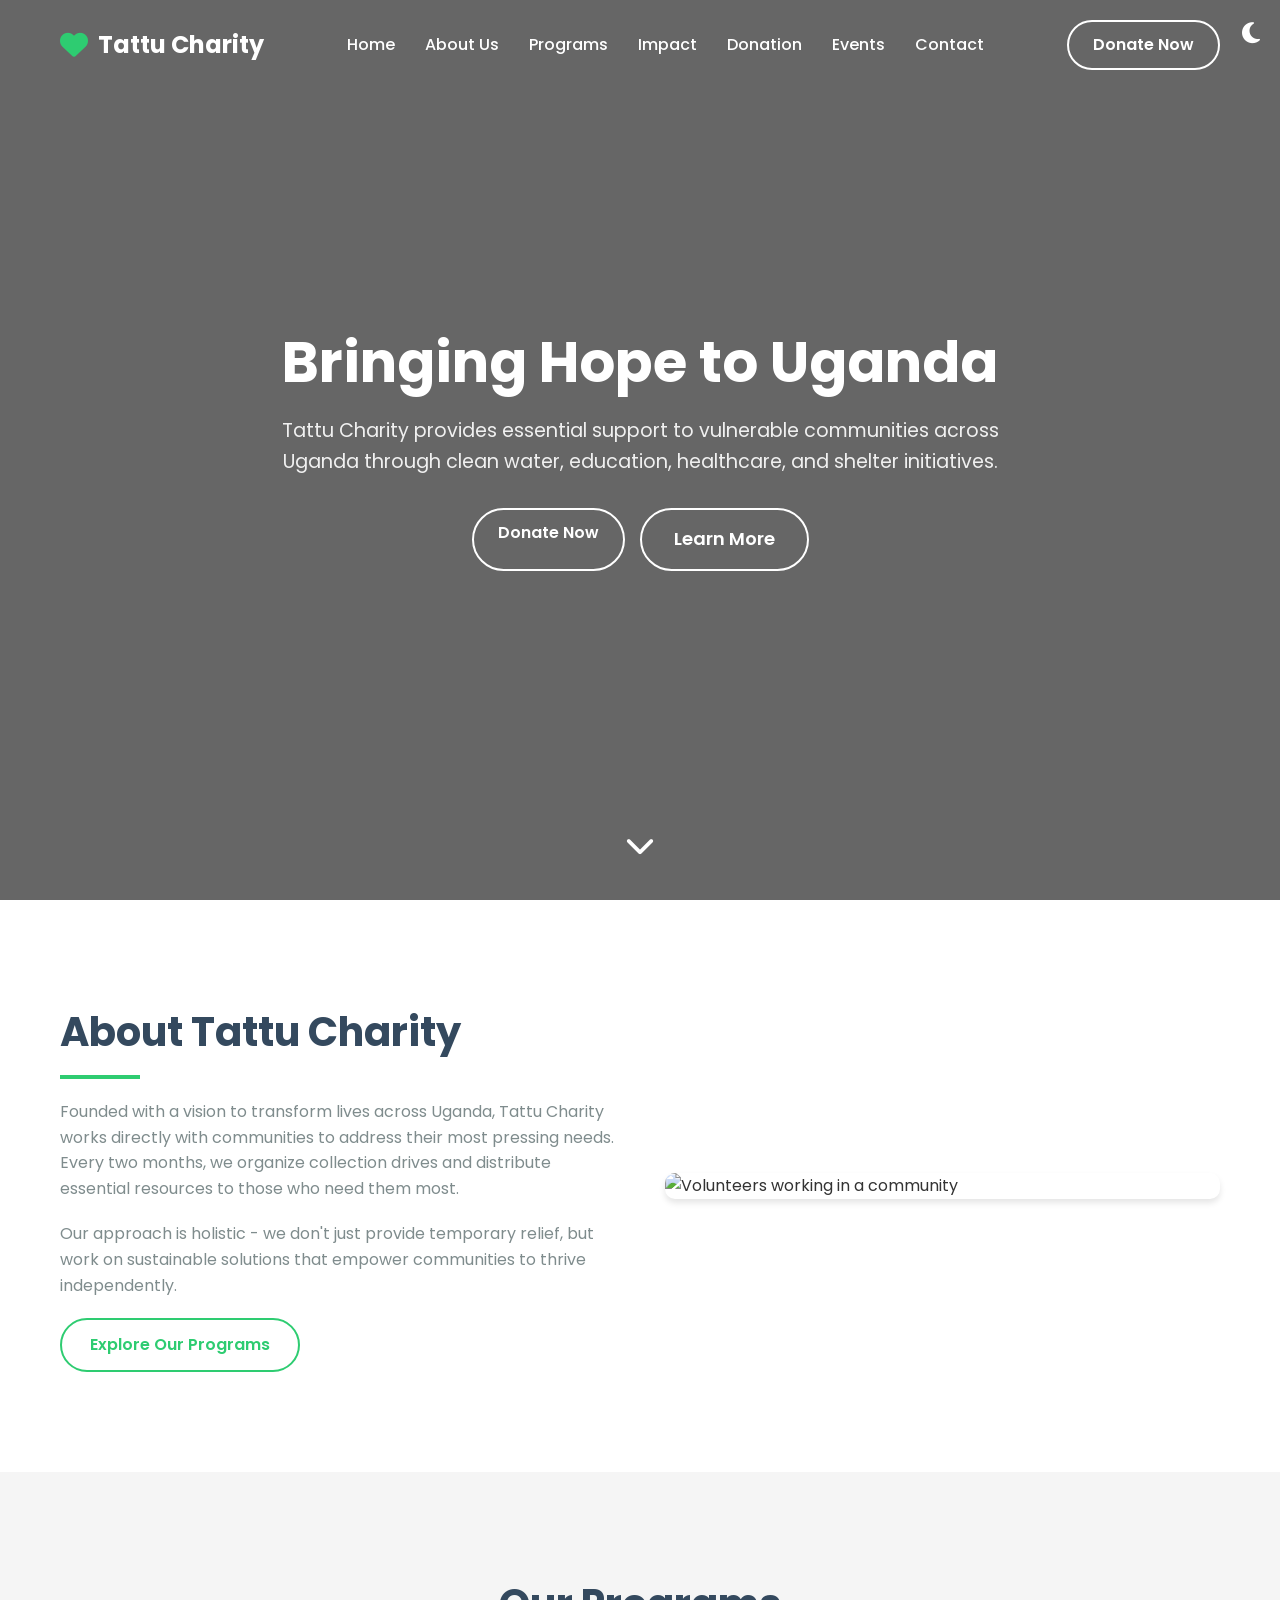
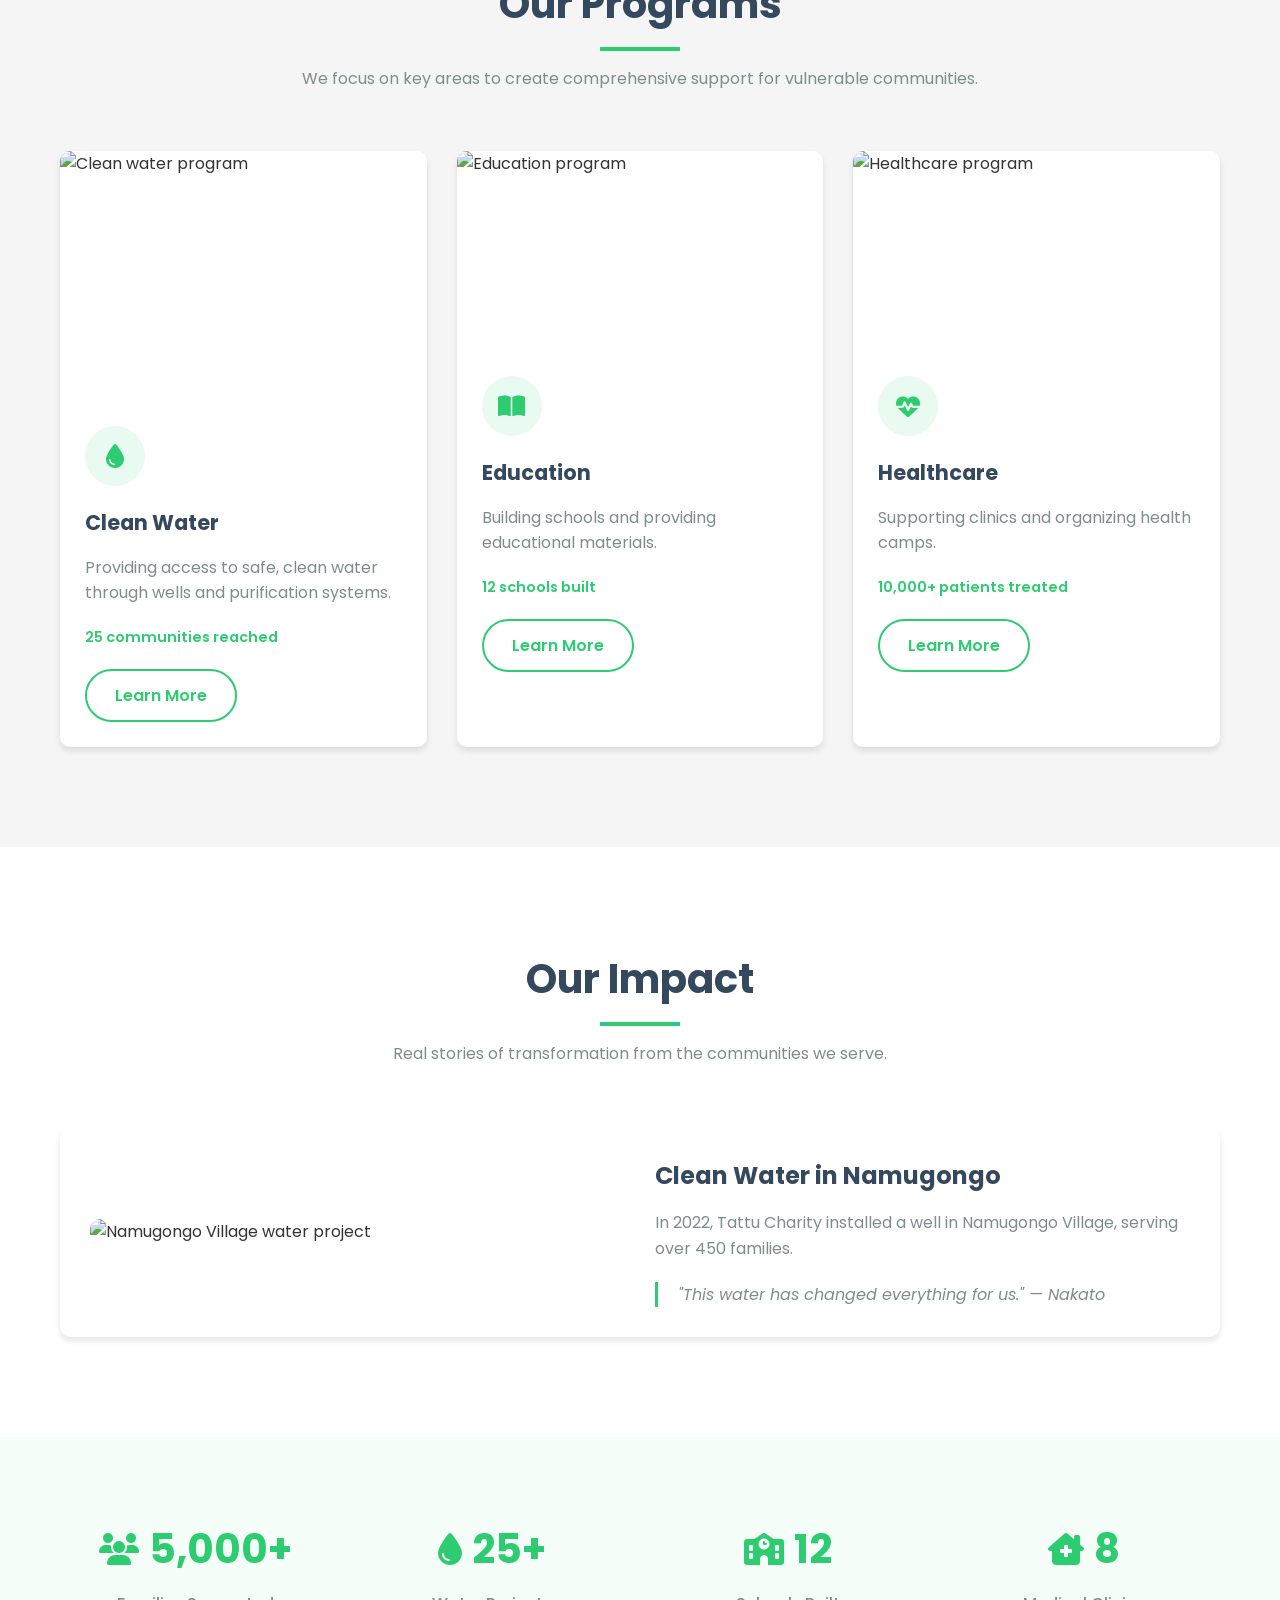
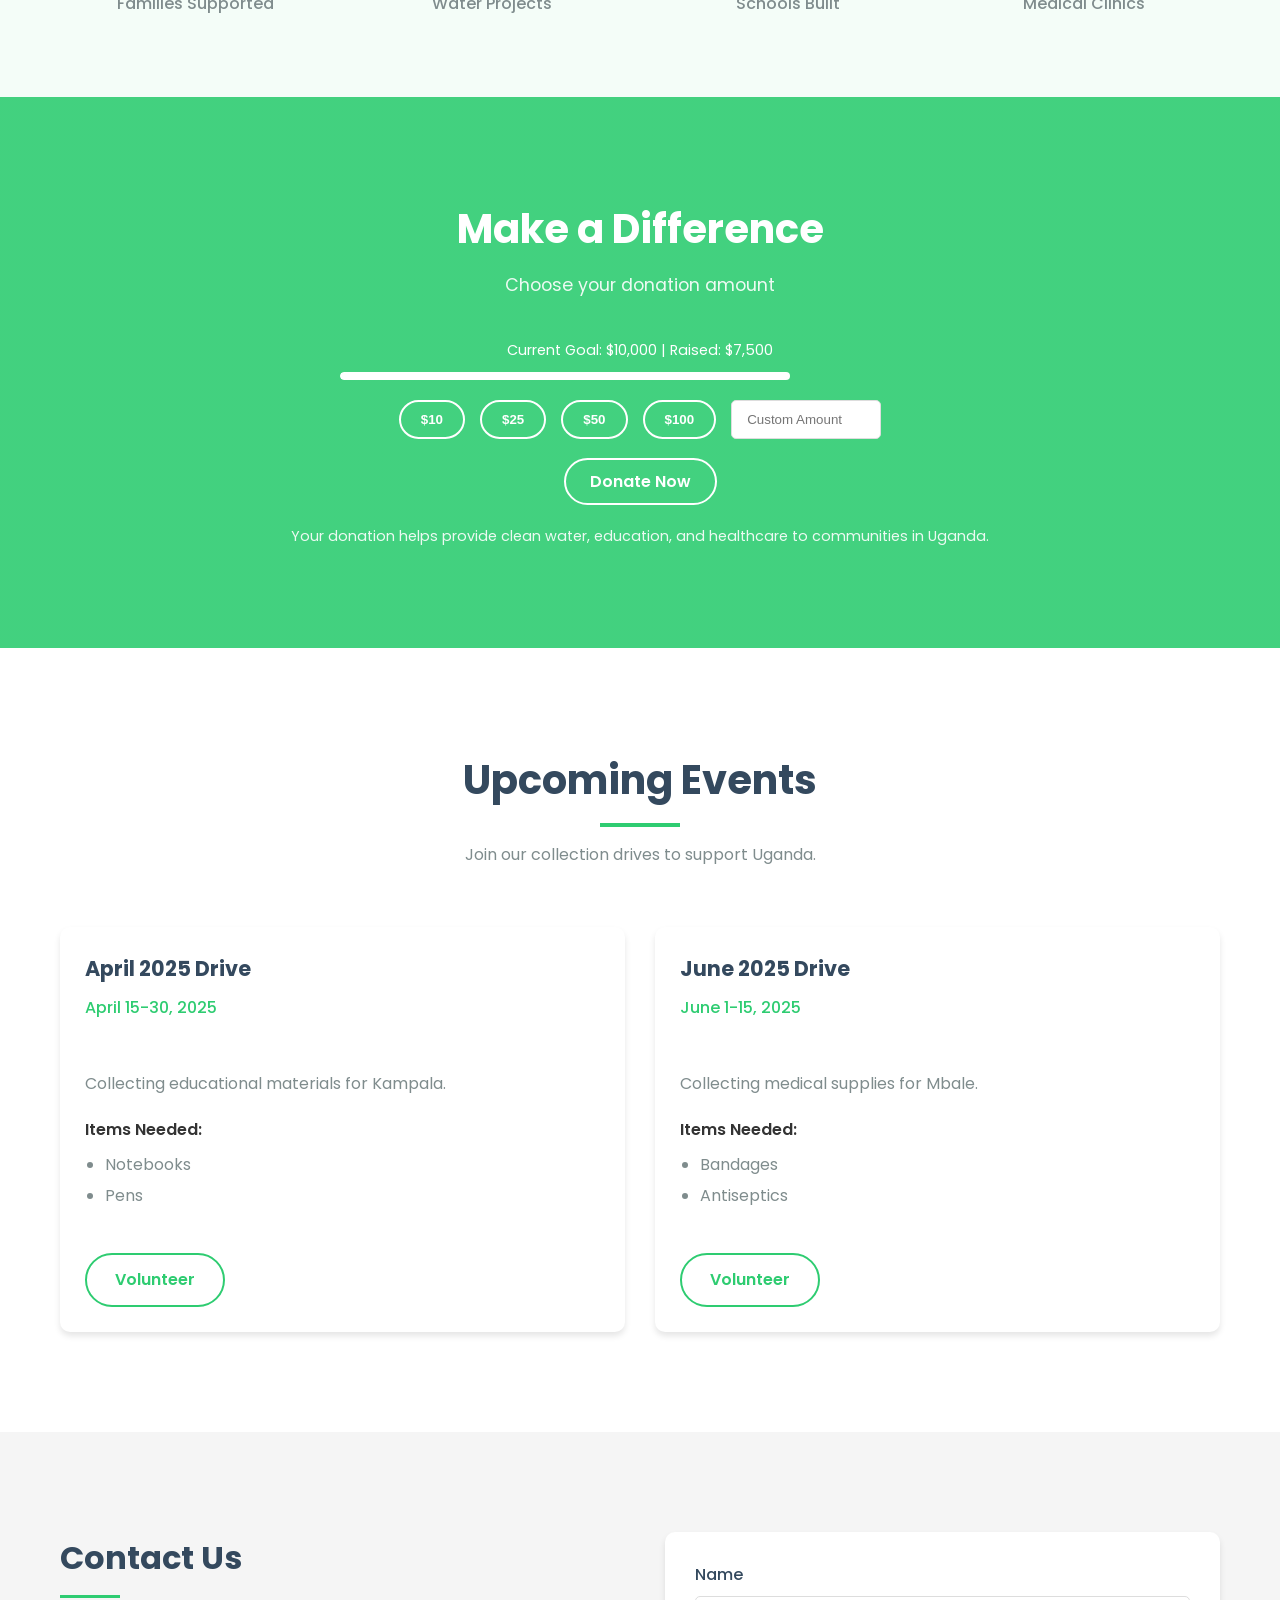
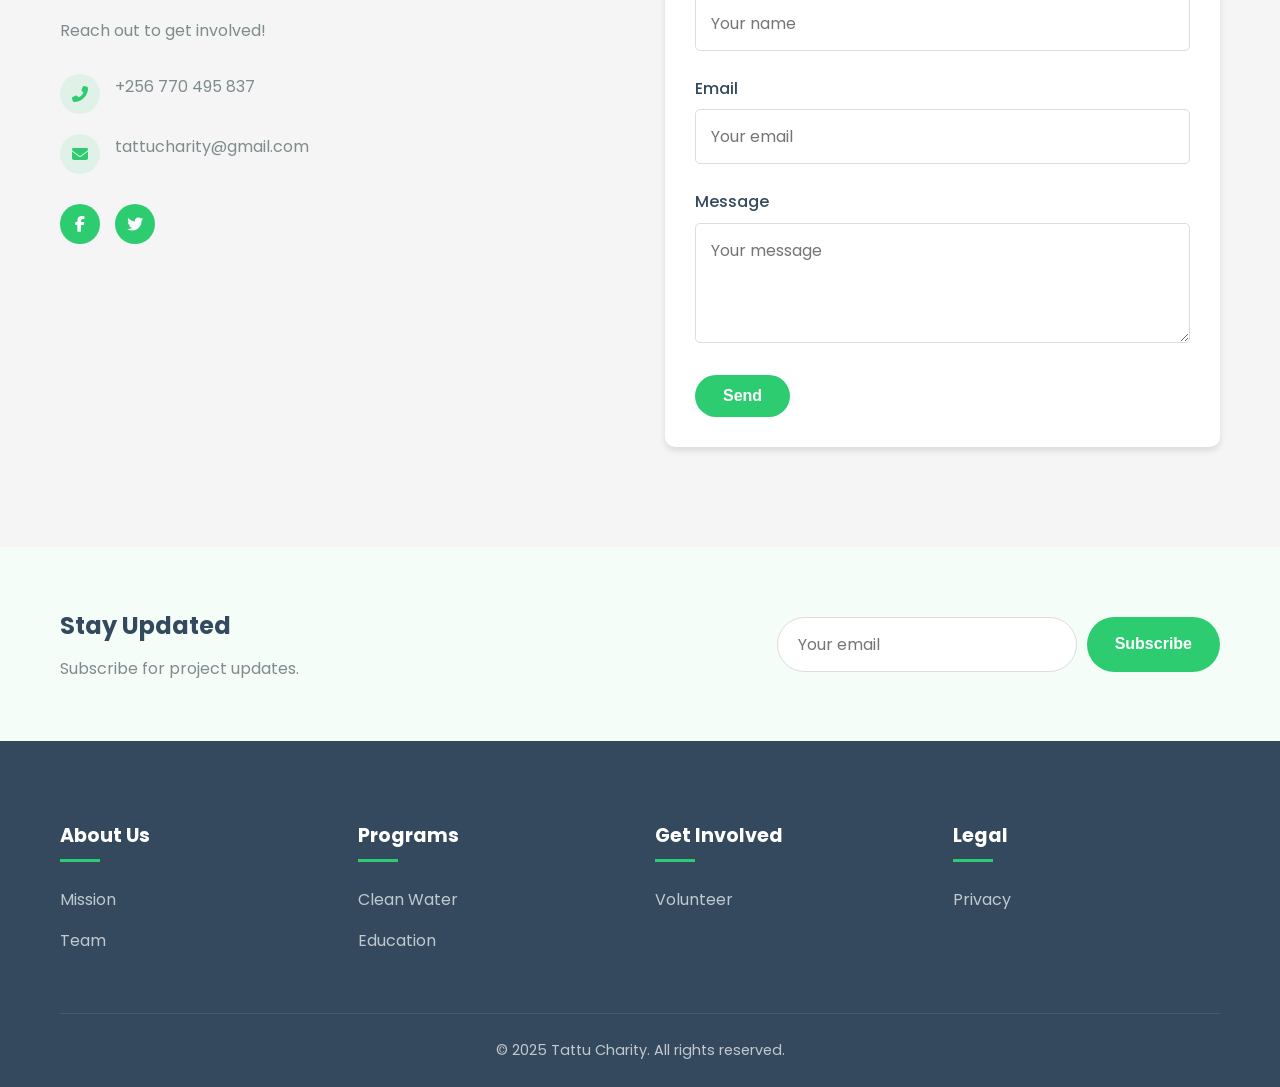
==== commit 82d2609a: "mobile money" ====
--- a/index.html
+++ b/index.html
@@ -1227,6 +1227,98 @@
             outline: 2px solid var(--primary);
             outline-offset: 2px;
         }
+
+        /* Modal Styles */
+/* Modal Styles */
+    .modal {
+        display: none;
+        position: fixed;
+        z-index: 1002;
+        left: 0;
+        top: 0;
+        width: 100%;
+        height: 100%;
+        overflow: auto;
+        background-color: rgba(0, 0, 0, 0.5);
+        opacity: 0;
+        transition: opacity 0.3s ease;
+    }
+    
+    .modal.active {
+        opacity: 1;
+    }
+    
+    .modal-content {
+        background-color: var(--white);
+        margin: 5% auto;
+        padding: 30px;
+        border-radius: 10px;
+        box-shadow: 0 5px 15px rgba(0, 0, 0, 0.3);
+        max-width: 500px;
+        width: 90%;
+        position: relative;
+        transform: translateY(-20px);
+        transition: transform 0.3s ease;
+    }
+    
+    .modal.active .modal-content {
+        transform: translateY(0);
+    }
+    
+    .modal h2 {
+        margin-bottom: 20px;
+        color: var(--secondary);
+        text-align: center;
+    }
+    
+    .close-modal {
+        position: absolute;
+        top: 15px;
+        right: 15px;
+        font-size: 24px;
+        font-weight: bold;
+        background: none;
+        border: none;
+        cursor: pointer;
+        color: var(--gray);
+        transition: var(--transition);
+    }
+    
+    .close-modal:hover {
+        color: var(--primary);
+    }
+    
+    .btn-block {
+        display: block;
+        width: 100%;
+        padding: 15px;
+        margin-top: 20px;
+    }
+    
+    .merchant-info {
+        margin-top: 20px;
+        padding-top: 20px;
+        border-top: 1px solid #eee;
+        text-align: center;
+        color: var(--gray);
+    }
+    
+    .merchant-info p {
+        margin-bottom: 10px;
+    }
+    
+    .note {
+        font-size: 0.9rem;
+        opacity: 0.8;
+    }
+    
+    /* Responsive adjustments */
+    @media (max-width: 576px) {
+        .modal-content {
+            margin: 10% auto;
+            padding: 20px;
+        }
+    }
     </style>
 </head>
 <body>
@@ -1243,7 +1335,7 @@
                     <li><a href="#about">About Us</a></li>
                     <li><a href="#programs">Programs</a></li>
                     <li><a href="#impact">Impact</a></li>
-                    <li><a href="#donation">Donation</a></li>
+                    <li><a href="#" class="donate-trigger">Donation</a></li>
                     <li><a href="#events">Events</a></li>
                     <li><a href="#contact">Contact</a></li>
                 </ul>
@@ -1265,7 +1357,10 @@
             <h1>Bringing Hope to Uganda</h1>
             <p>Tattu Charity provides essential support to vulnerable communities across Uganda through clean water, education, healthcare, and shelter initiatives.</p>
             <div class="hero-btns">
-                <a href="#donation" class="btn btn-primary btn-lg">Donate Now</a>
+                  <a href="#donation" class="donate-btn">Donate Now</a>
+            <button class="mobile-menu-btn" aria-label="Open mobile menu">
+                <i class="fas fa-bars"></i>
+            </button>
                 <a href="#about" class="btn btn-secondary btn-lg">Learn More</a>
             </div>
         </div>
@@ -1584,7 +1679,11 @@
                 <input type="number" id="custom-amount" placeholder="Custom Amount" min="1">
             </div>
             <div class="donation-action">
-                <a href="#" class="btn btn-primary btn-lg">Donate Now</a>
+                  <a href="#donation" class="donate-btn">Donate Now</a>
+            <button class="mobile-menu-btn" aria-label="Open mobile menu">
+                <i class="fas fa-bars"></i>
+            </button>
+                <!-- <a href="#" class="btn btn-primary btn-lg">Donate Now</a> -->
             </div>
             <p class="donation-note">Your donation helps provide clean water, education, and healthcare to communities in Uganda.</p>
         </div>
@@ -1699,6 +1798,43 @@
         </div>
     </section>
 
+    <!-- Mobile Money Donation Modal -->
+<div id="donationModal" class="modal">
+    <div class="modal-content">
+        <button class="close-modal" aria-label="Close donation modal">&times;</button>
+        <h2>Make a Donation via MTN Mobile Money</h2>
+        
+        <form id="mobileMoneyForm">
+            <div class="form-group">
+                <label for="donationAmount">Amount (USD)</label>
+                <input type="number" id="donationAmount" name="amount" class="form-control" min="1" required>
+            </div>
+            
+            <div class="form-group">
+                <label for="donorName">Your Name</label>
+                <input type="text" id="donorName" name="name" class="form-control" placeholder="Optional">
+            </div>
+            
+            <div class="form-group">
+                <label for="donorPhone">MTN Mobile Money Number</label>
+                <input type="tel" id="donorPhone" name="phone" class="form-control" placeholder="256XXXXXXXXX" required>
+            </div>
+            
+            <div class="form-group">
+                <label for="donorEmail">Email (Optional)</label>
+                <input type="email" id="donorEmail" name="email" class="form-control" placeholder="For receipt">
+            </div>
+            
+            <button type="submit" class="btn btn-primary btn-block">Proceed to Payment</button>
+            
+            <div class="merchant-info">
+                <p><strong>Merchant Code:</strong> <span id="merchantCode">288198</span></p>
+                <p class="note">You'll receive a Mobile Money prompt to complete the transaction</p>
+            </div>
+        </form>
+    </div>
+</div>
+
     <!-- Footer -->
     <footer class="footer">
         <div class="container">
@@ -1720,7 +1856,7 @@
                 <div class="footer-col">
                     <h4>Get Involved</h4>
                     <ul class="footer-links">
-                        <li><a href="#" class="footer-link">Donate</a></li>
+                     
                         <li><a href="#" class="footer-link">Volunteer</a></li>
                     </ul>
                 </div>
@@ -1742,6 +1878,157 @@
         <i class="fas fa-arrow-up"></i>
     </button>
 
+<script>
+    // Donation Modal Functionality
+    const donationModal = document.getElementById('donationModal');
+    const closeModalBtn = document.querySelector('.close-modal');
+    const mobileMoneyForm = document.getElementById('mobileMoneyForm');
+
+    document.querySelectorAll('.donate-trigger').forEach(trigger => {
+    trigger.addEventListener('click', (e) => {
+        e.preventDefault();
+        openDonationModal(); // Uses the same function we already have
+    });
+});
+    
+    // Function to open modal with preset amount (if any)
+    function openDonationModal(presetAmount = '') {
+        if (presetAmount) {
+            document.getElementById('donationAmount').value = presetAmount;
+        }
+        document.body.style.overflow = 'hidden';
+        donationModal.style.display = 'block';
+        setTimeout(() => {
+            donationModal.classList.add('active');
+        }, 10);
+    }
+    
+    // Function to close modal
+    function closeDonationModal() {
+        donationModal.classList.remove('active');
+        setTimeout(() => {
+            donationModal.style.display = 'none';
+            document.body.style.overflow = 'auto';
+        }, 300);
+    }
+    
+    // Close modal when clicking outside content
+    donationModal.addEventListener('click', (e) => {
+        if (e.target === donationModal) {
+            closeDonationModal();
+        }
+    });
+    
+    // Close modal with button
+    closeModalBtn.addEventListener('click', closeDonationModal);
+    
+    // Handle form submission
+    mobileMoneyForm.addEventListener('submit', (e) => {
+        e.preventDefault();
+        
+        // Get form data
+        const formData = {
+            amount: document.getElementById('donationAmount').value,
+            name: document.getElementById('donorName').value,
+            phone: document.getElementById('donorPhone').value,
+            email: document.getElementById('donorEmail').value,
+            merchantCode: document.getElementById('merchantCode').textContent,
+            date: new Date().toISOString()
+        };
+        
+        // Basic validation
+        if (!formData.phone.startsWith('256') || formData.phone.length < 12) {
+            alert('Please enter a valid MTN Mobile Money number starting with 256');
+            return;
+        }
+        
+        if (formData.amount < 1) {
+            alert('Please enter a valid donation amount');
+            return;
+        }
+        
+        // Here you would normally send this data to your backend
+        // For now, we'll just show a confirmation and close the modal
+        alert(`Thank you for your donation of $${formData.amount}! You will receive a Mobile Money prompt shortly.`);
+        
+        // Reset form and close modal
+        mobileMoneyForm.reset();
+        closeDonationModal();
+    });
+    
+    // Connect all donate buttons to the modal
+    document.querySelectorAll('.donate-btn').forEach(btn => {
+        btn.addEventListener('click', (e) => {
+            e.preventDefault();
+            openDonationModal();
+        });
+    });
+    
+    // Connect amount buttons to the modal with preset amounts
+    document.querySelectorAll('.amount-btn').forEach(btn => {
+        btn.addEventListener('click', (e) => {
+            e.preventDefault();
+            const presetAmount = btn.getAttribute('data-amount');
+            openDonationModal(presetAmount);
+        });
+    });
+    
+    // Handle custom amount input
+    document.getElementById('custom-amount').addEventListener('change', (e) => {
+        const customAmount = e.target.value;
+        if (customAmount) {
+            // Clear any selected amount buttons
+            document.querySelectorAll('.amount-btn').forEach(b => b.classList.remove('selected'));
+        }
+    });
+
+mobileMoneyForm.addEventListener('submit', async (e) => {
+    e.preventDefault();
+    
+    const formData = {
+        amount: document.getElementById('donationAmount').value,
+        phone: document.getElementById('donorPhone').value,
+        name: document.getElementById('donorName').value,
+        email: document.getElementById('donorEmail').value,
+        merchantCode: "288198" // Your merchant code
+    };
+
+    // Validate input
+    if (!formData.phone.startsWith('256') || formData.phone.length < 12) {
+        alert('Please enter a valid MTN Mobile Money number (e.g., 2567XXXXXXXX)');
+        return;
+    }
+
+    // Show loading state
+    const submitBtn = mobileMoneyForm.querySelector('button[type="submit"]');
+    submitBtn.disabled = true;
+    submitBtn.textContent = 'Processing...';
+
+    try {
+        // Send data to your backend (replace with your server URL)
+        const response = await fetch('https://your-server.com/process_payment.php', {
+            method: 'POST',
+            headers: { 'Content-Type': 'application/json' },
+            body: JSON.stringify(formData)
+        });
+
+        const result = await response.json();
+
+        if (result.success) {
+            alert('Payment request sent! Check your phone to approve.');
+            mobileMoneyForm.reset();
+            closeDonationModal();
+        } else {
+            alert('Error: ' + result.message);
+        }
+    } catch (error) {
+        alert('Network error. Please try again.');
+    } finally {
+        submitBtn.disabled = false;
+        submitBtn.textContent = 'Proceed to Payment';
+    }
+});
+</script>
     <script>
         // Sticky Header
         window.addEventListener('scroll', () => {
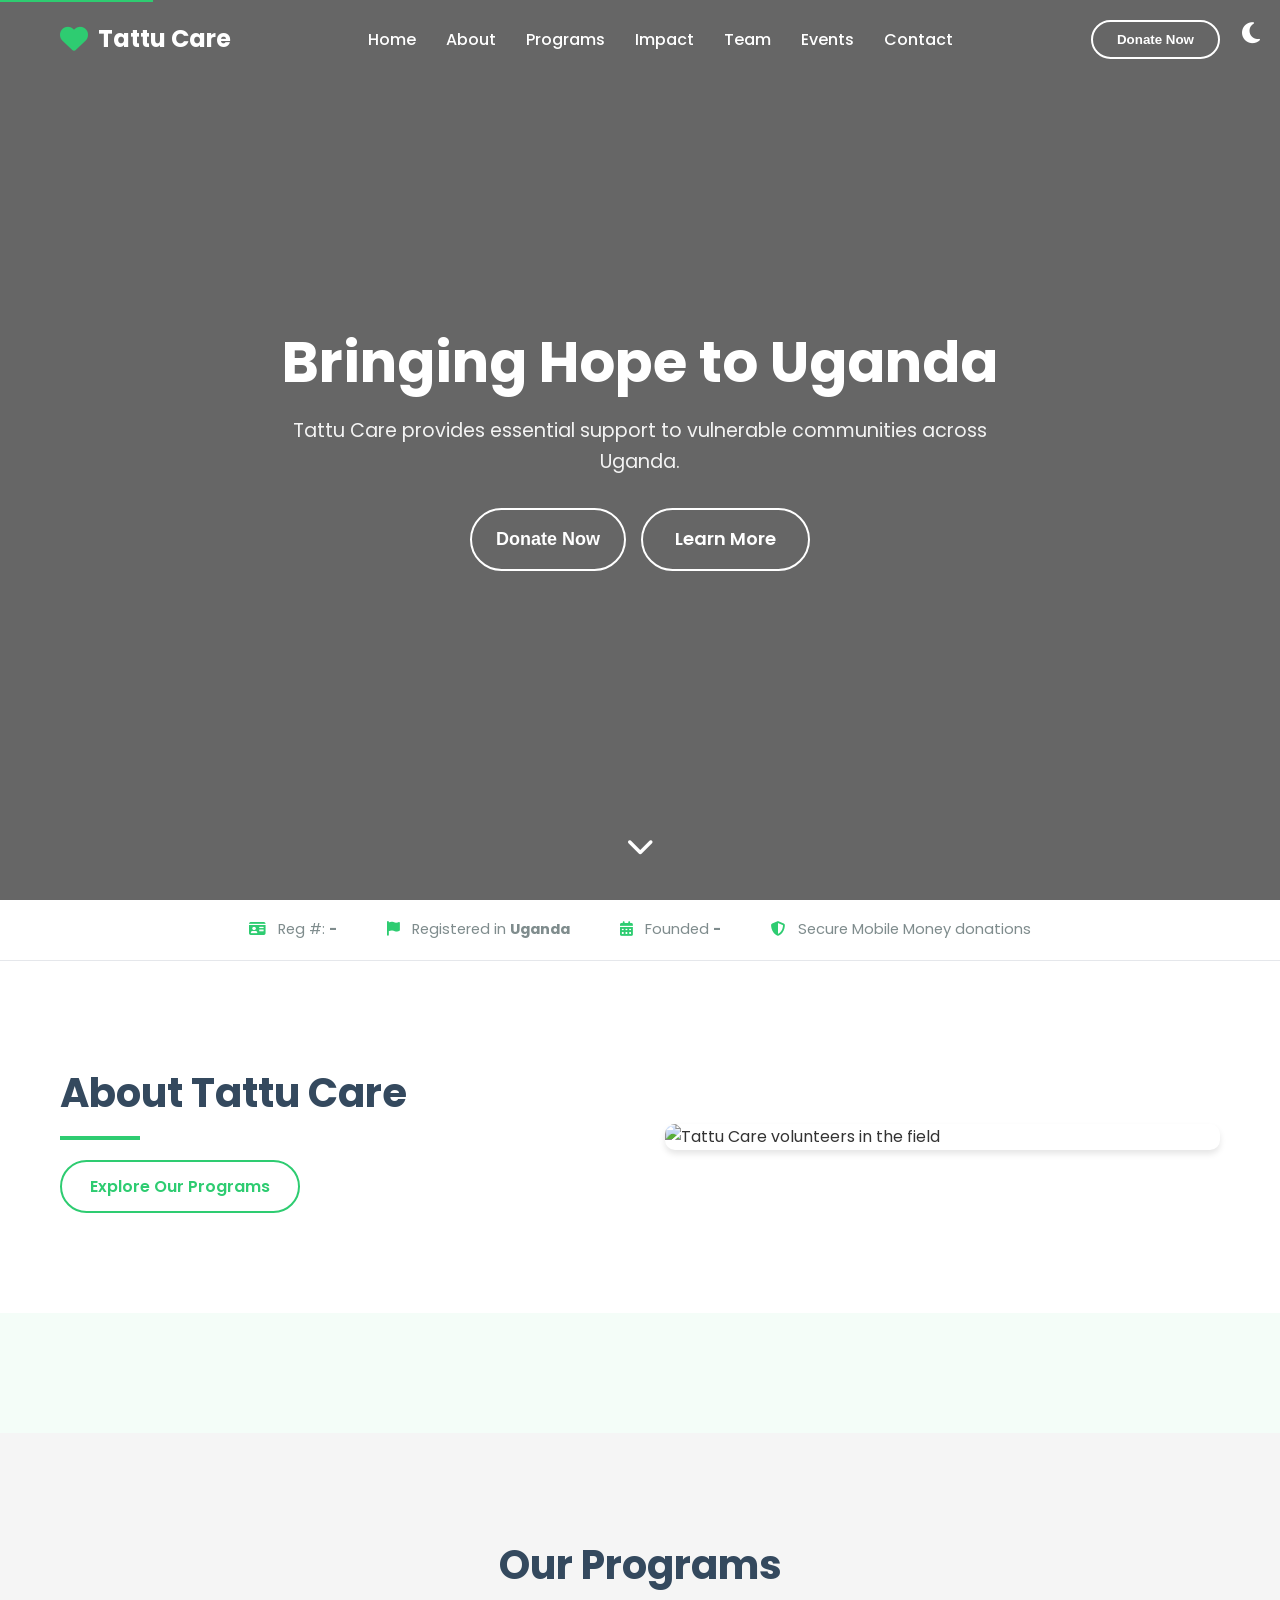
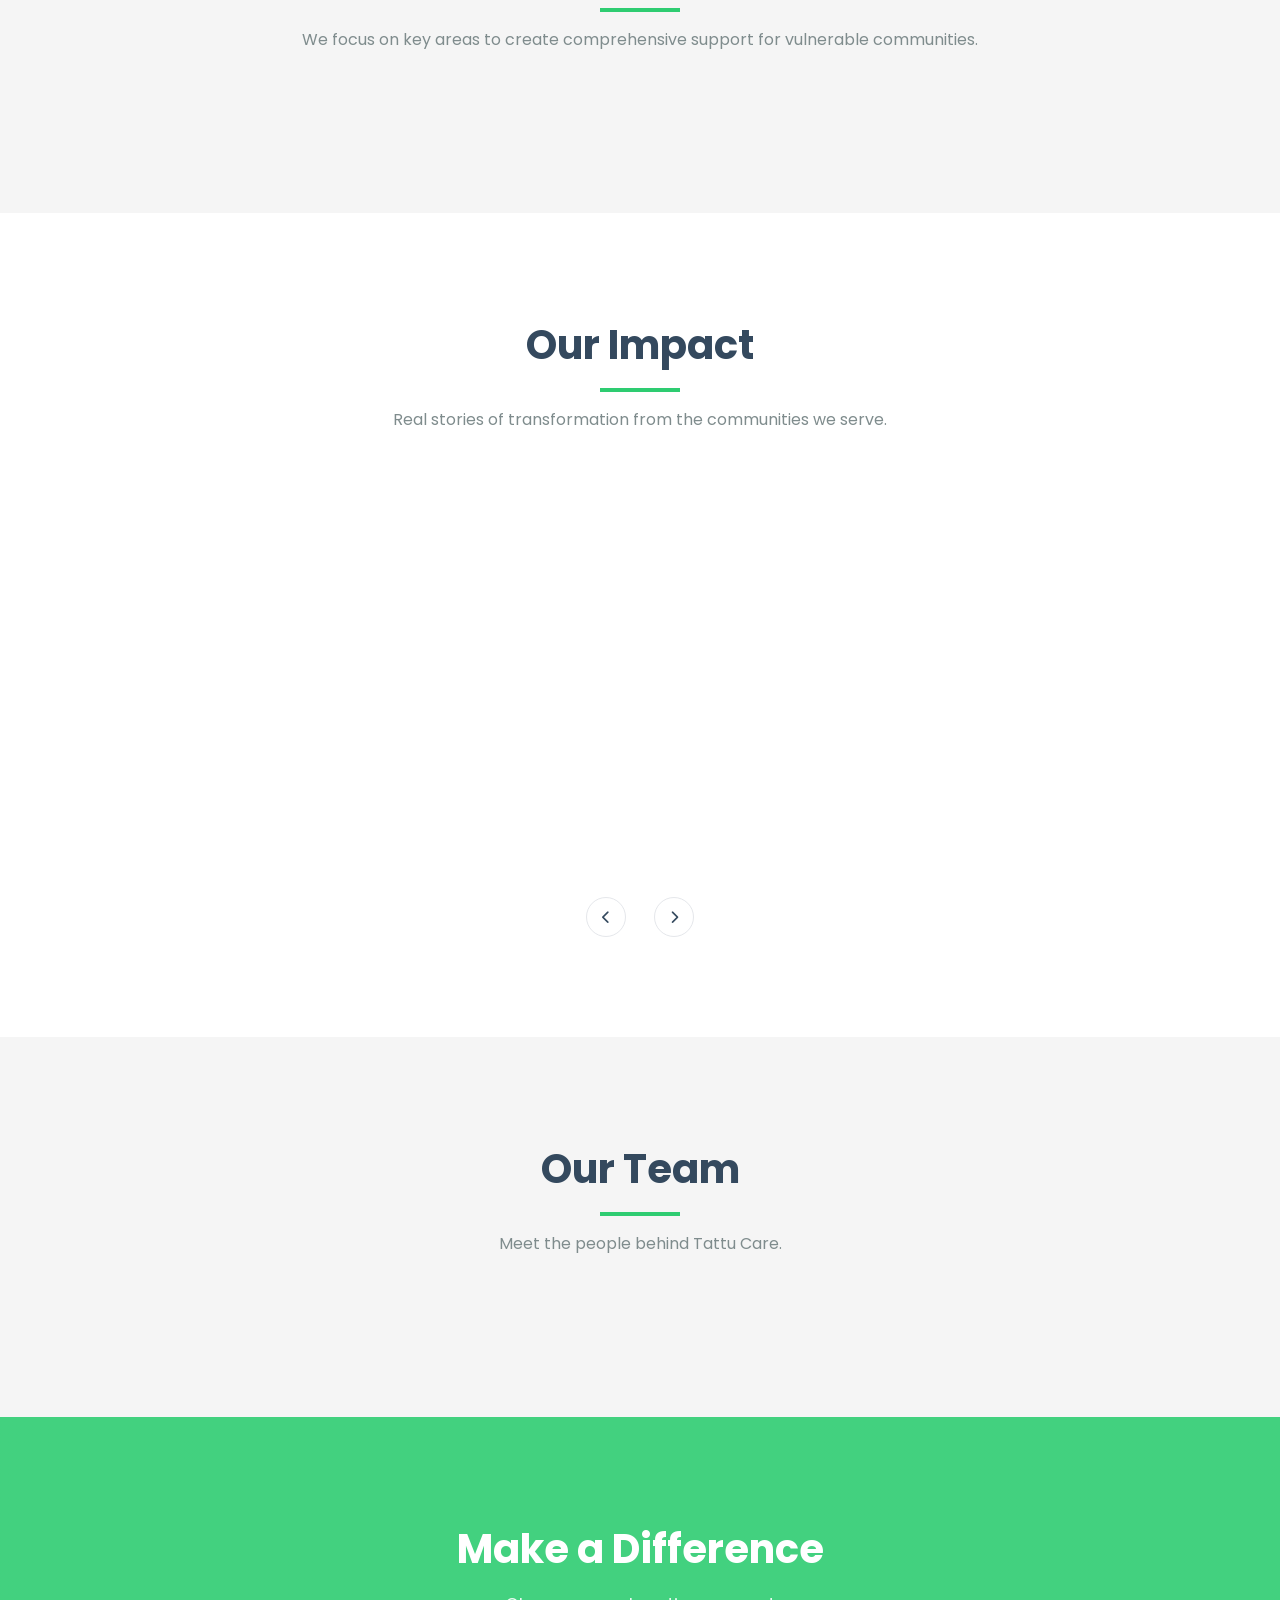
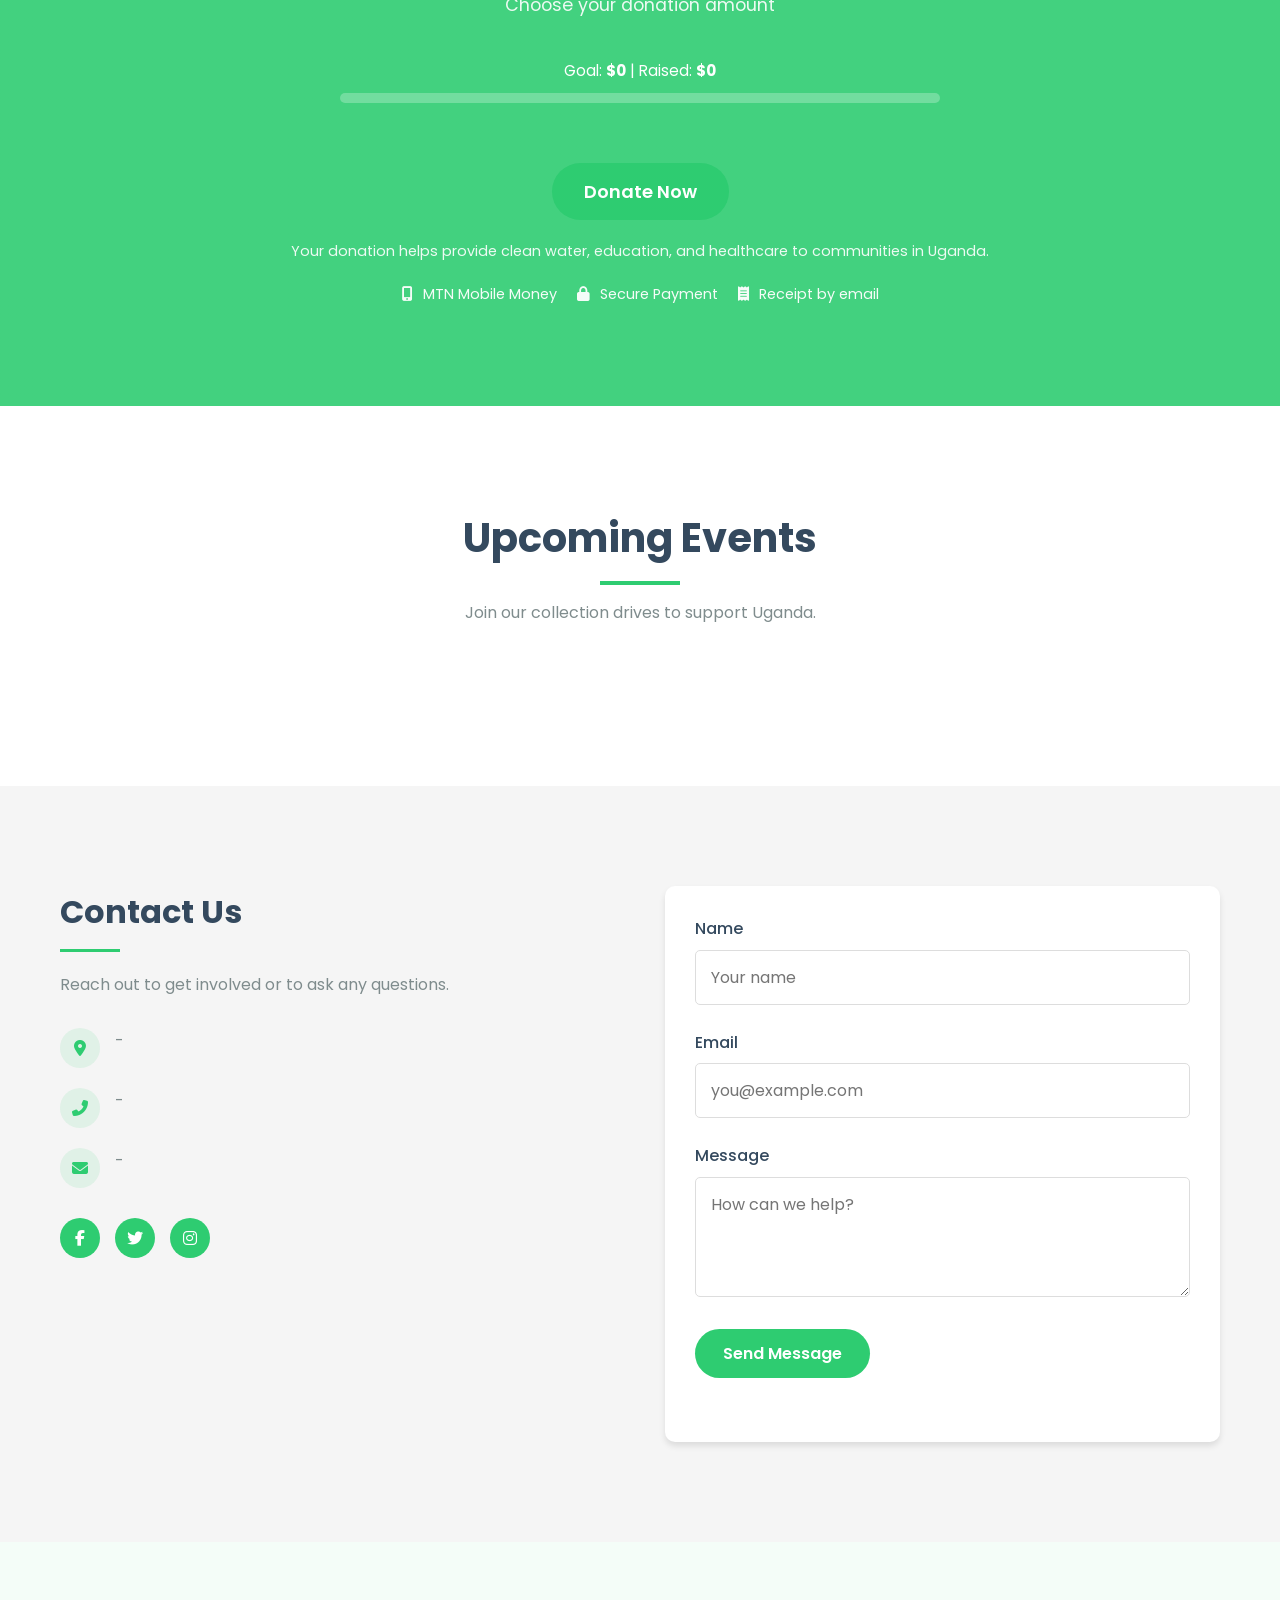
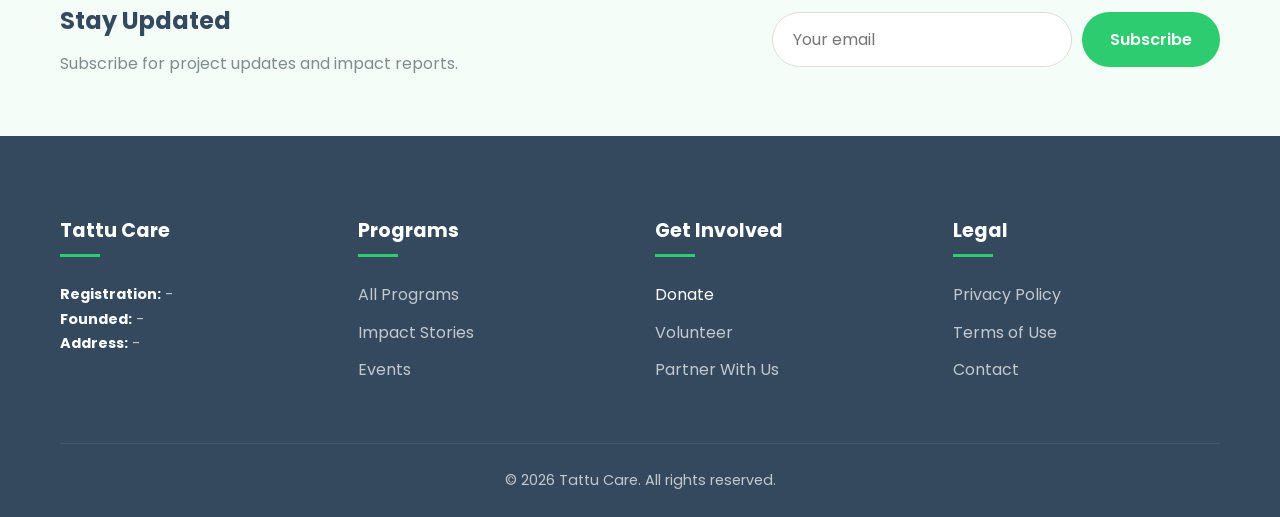
==== commit 035031cc: "Tattucare updates" ====
--- a/index.html
+++ b/index.html
@@ -3,2165 +3,364 @@
 <head>
     <meta charset="UTF-8">
     <meta name="viewport" content="width=device-width, initial-scale=1.0">
-    <meta name="description" content="Tattu Charity provides essential support to vulnerable communities in Uganda through clean water, education, healthcare, and shelter initiatives.">
-    <meta name="keywords" content="charity, Uganda, clean water, education, healthcare, donation">
-    <meta name="author" content="Tattu Charity">
-    <title>Tattu Charity - Bringing Hope to Uganda</title>
+    <meta name="description" content="Tattu Care provides essential support to vulnerable communities in Uganda through clean water, education, healthcare, and shelter initiatives.">
+    <meta name="keywords" content="charity, Uganda, clean water, education, healthcare, donation, NGO">
+    <meta name="author" content="Tattu Care">
+    <meta name="theme-color" content="#2ecc71">
+
+    <meta property="og:title"       content="Tattu Care - Bringing Hope to Uganda">
+    <meta property="og:description" content="Help us provide clean water, education, and healthcare to communities in Uganda.">
+    <meta property="og:type"        content="website">
+    <meta property="og:image"       content="https://images.unsplash.com/photo-1488521787991-ed7bbaae773c?w=1200">
+    <meta name="twitter:card"       content="summary_large_image">
+
+    <title>Tattu Care - Bringing Hope to Uganda</title>
+
+    <link rel="icon" type="image/svg+xml" href="data:image/svg+xml,%3Csvg xmlns='http://www.w3.org/2000/svg' viewBox='0 0 100 100'%3E%3Ctext y='.9em' font-size='90'%3E💚%3C/text%3E%3C/svg%3E">
     <link rel="stylesheet" href="https://cdnjs.cloudflare.com/ajax/libs/font-awesome/6.4.0/css/all.min.css">
     <link href="https://fonts.googleapis.com/css2?family=Poppins:wght@300;400;500;600;700&display=swap" rel="stylesheet">
-    <style>
-        :root {
-            --primary: #2ecc71;
-            --primary-dark: #27ae60;
-            --secondary: #34495e;
-            --accent: #f39c12;
-            --light: #f5f5f5;
-            --dark: #333;
-            --gray: #7f8c8d;
-            --white: #ffffff;
-            --shadow: 0 4px 6px rgba(0, 0, 0, 0.1);
-            --transition: all 0.3s ease;
-        }
-
-        [data-theme="dark"] {
-            --primary: #55e7a0;
-            --primary-dark: #4cd68f;
-            --secondary: #e0e0e0;
-            --light: #2c2c2c;
-            --dark: #ffffff;
-            --gray: #b0b0b0;
-            --white: #1a1a1a;
-        }
-
-        * {
-            margin: 0;
-            padding: 0;
-            box-sizing: border-box;
-        }
-
-        html {
-            scroll-behavior: smooth;
-            font-size: 16px;
-        }
-
-        body {
-            font-family: 'Poppins', sans-serif;
-            line-height: 1.6;
-            color: var(--dark);
-            overflow-x: hidden;
-            transition: background-color 0.3s ease;
-            background-color: var(--white);
-        }
-
-        a {
-            text-decoration: none;
-            color: inherit;
-        }
-
-        ul {
-            list-style: none;
-        }
-
-        img {
-            max-width: 100%;
-            height: auto;
-            loading: lazy;
-        }
-
-        .container {
-            width: 100%;
-            max-width: 1200px;
-            margin: 0 auto;
-            padding: 0 20px;
-        }
-
-        .btn {
-            display: inline-block;
-            padding: 12px 28px;
-            border-radius: 50px;
-            font-weight: 600;
-            text-align: center;
-            cursor: pointer;
-            transition: var(--transition);
-            border: none;
-            font-size: 16px;
-        }
-
-        .btn-primary {
-            background-color: var(--primary);
-            color: var(--white);
-        }
-
-        .btn-primary:hover {
-            background-color: var(--primary-dark);
-            transform: translateY(-3px);
-            box-shadow: var(--shadow);
-        }
-
-        .btn-secondary {
-            background-color: transparent;
-            color: var(--white);
-            border: 2px solid var(--white);
-        }
-
-        .btn-secondary:hover {
-            background-color: var(--white);
-            color: var(--primary);
-            transform: translateY(-3px);
-            box-shadow: var(--shadow);
-        }
-
-        .btn-accent {
-            background-color: var(--accent);
-            color: var(--white);
-        }
-
-        .btn-accent:hover {
-            opacity: 0.9;
-            transform: translateY(-3px);
-            box-shadow: var(--shadow);
-        }
-
-        .btn-outline {
-            background-color: transparent;
-            color: var(--primary);
-            border: 2px solid var(--primary);
-        }
-
-        .btn-outline:hover {
-            background-color: var(--primary);
-            color: var(--white);
-            transform: translateY(-3px);
-            box-shadow: var(--shadow);
-        }
-
-        .btn-lg {
-            padding: 15px 32px;
-            font-size: 18px;
-        }
-
-        /* Header & Navigation */
-        header {
-            position: fixed;
-            top: 0;
-            left: 0;
-            width: 100%;
-            z-index: 1000;
-            transition: var(--transition);
-            padding: 20px 0;
-            background-color: transparent;
-        }
-
-        .header-scrolled {
-            background-color: rgba(255, 255, 255, 0.539); /* Slightly transparent white */
-            backdrop-filter: blur(15px); /* Blur effect */
-            padding: 15px 0;
-        }
-
-        [data-theme="dark"] .header-scrolled {
-            background-color: rgba(26, 26, 26, 0.566); /* Slightly transparent dark for dark mode */
-            backdrop-filter: blur(15px); /* Maintain blur effect */
-        }
-
-        .header-scrolled .logo {
-            color: var(--dark);
-        }
-
-        .header-scrolled .nav-links a {
-            color: var(--dark);
-        }
-
-        .header-scrolled .donate-btn {
-            background-color: transparent;
-            color: var(--white);
-        }
-
-        .nav-container {
-            display: flex;
-            justify-content: space-between;
-            align-items: center;
-        }
-
-        .logo {
-            display: flex;
-            align-items: center;
-            font-size: 24px;
-            font-weight: 700;
-            color: var(--white);
-            transition: var(--transition);
-        }
-
-        .logo i {
-            color: var(--primary);
-            margin-right: 10px;
-            font-size: 28px;
-        }
-
-        .nav-links {
-            display: flex;
-            gap: 30px;
-        }
-
-        .nav-links a {
-            color: var(--white);
-            font-weight: 500;
-            transition: var(--transition);
-            position: relative;
-        }
-
-        .nav-links a:hover {
-            color: var(--primary);
-        }
-
-        .nav-links a:after {
-            content: '';
-            position: absolute;
-            width: 0;
-            height: 2px;
-            background: var(--primary);
-            left: 0;
-            bottom: -5px;
-            transition: var(--transition);
-        }
-
-        .nav-links a:hover:after {
-            width: 100%;
-        }
-
-        .donate-btn {
-            background-color: transparent;
-            color: var(--white);
-            border: 2px solid var(--white);
-            padding: 10px 24px;
-            border-radius: 50px;
-            font-weight: 600;
-            transition: var(--transition);
-        }
-
-        .donate-btn:hover {
-            background-color: var(--white);
-            color: var(--primary);
-            transform: translateY(-3px);
-            box-shadow: var(--shadow);
-        }
-
-        .mobile-menu-btn {
-            display: none;
-            background: none;
-            border: none;
-            font-size: 24px;
-            color: var(--white);
-            cursor: pointer;
-            transition: var(--transition);
-        }
-
-        .header-scrolled .mobile-menu-btn {
-            color: var(--dark);
-        }
-
-        /* Hero Section */
-        .hero {
-            height: 100vh;
-            background: linear-gradient(rgba(0, 0, 0, 0.6), rgba(0, 0, 0, 0.6)), url('https://images.unsplash.com/photo-1488521787991-ed7bbaae773c?ixlib=rb-4.0.3&auto=format&fit=crop&w=1470&q=80') no-repeat center center/cover;
-            display: flex;
-            align-items: center;
-            text-align: center;
-            color: var(--white);
-            position: relative;
-        }
-
-        .hero-content {
-            max-width: 800px;
-            margin: 0 auto;
-            padding: 0 20px;
-            animation: fadeIn 1.5s ease;
-        }
-
-        .hero h1 {
-            font-size: clamp(2rem, 5vw, 3.5rem);
-            margin-bottom: 20px;
-            line-height: 1.2;
-        }
-
-        .hero p {
-            font-size: clamp(1rem, 2.5vw, 1.2rem);
-            margin-bottom: 30px;
-            opacity: 0.9;
-        }
-
-        .hero-btns {
-            display: flex;
-            gap: 15px;
-            justify-content: center;
-            margin-top: 30px;
-        }
-
-        .scroll-down {
-            position: absolute;
-            bottom: 30px;
-            left: 50%;
-            transform: translateX(-50%);
-            animation: bounce 2s infinite;
-            color: var(--white);
-            font-size: 30px;
-        }
-
-        /* Stats Section */
-        .stats {
-            padding: 60px 0;
-            background-color: rgba(46, 204, 113, 0.05);
-        }
-
-        .stats-container {
-            display: grid;
-            grid-template-columns: repeat(4, 1fr);
-            gap: 25px;
-            text-align: center;
-        }
-
-        .stat-item {
-            padding: 20px;
-        }
-
-        .stat-number {
-            font-size: 2.5rem;
-            font-weight: 700;
-            color: var(--primary);
-            margin-bottom: 10px;
-            display: flex;
-            align-items: center;
-            justify-content: center;
-        }
-
-        .stat-number i {
-            margin-right: 10px;
-            font-size: 2rem;
-        }
-
-        .stat-text {
-            color: var(--gray);
-            font-weight: 500;
-        }
-
-        /* About Section */
-        .about {
-            padding: 100px 0;
-        }
-
-        .about-container {
-            display: grid;
-            grid-template-columns: 1fr 1fr;
-            gap: 50px;
-            align-items: center;
-        }
-
-        .about-content h2 {
-            font-size: 2.5rem;
-            margin-bottom: 20px;
-            color: var(--secondary);
-            position: relative;
-            padding-bottom: 15px;
-        }
-
-        .about-content h2:after {
-            content: '';
-            position: absolute;
-            left: 0;
-            bottom: 0;
-            width: 80px;
-            height: 4px;
-            background: var(--primary);
-        }
-
-        .about-content p {
-            margin-bottom: 20px;
-            color: var(--gray);
-        }
-
-        .about-img {
-            position: relative;
-            border-radius: 10px;
-            overflow: hidden;
-            box-shadow: var(--shadow);
-        }
-
-        .about-img img {
-            transition: transform 0.5s ease;
-        }
-
-        .about-img:hover img {
-            transform: scale(1.05);
-        }
-
-        /* Programs Section */
-        .programs {
-            padding: 100px 0;
-            background-color: var(--light);
-        }
-
-        .section-header {
-            text-align: center;
-            margin-bottom: 60px;
-        }
-
-        .section-header h2 {
-            font-size: 2.5rem;
-            color: var(--secondary);
-            margin-bottom: 15px;
-            position: relative;
-            display: inline-block;
-            padding-bottom: 15px;
-        }
-
-        .section-header h2:after {
-            content: '';
-            position: absolute;
-            left: 50%;
-            bottom: 0;
-            width: 80px;
-            height: 4px;
-            background: var(--primary);
-            transform: translateX(-50%);
-        }
-
-        .section-header p {
-            max-width: 700px;
-            margin: 0 auto;
-            color: var(--gray);
-        }
-
-        .programs-slider {
-            position: relative;
-        }
-
-        .programs-set {
-            display: none;
-            opacity: 0;
-            transition: opacity 0.5s ease;
-        }
-
-        .programs-set.active {
-            display: block;
-            opacity: 1;
-        }
-
-        .programs-grid {
-            display: grid;
-            grid-template-columns: repeat(3, 1fr);
-            gap: 30px;
-        }
-
-        .program-card {
-            background-color: var(--white);
-            border-radius: 10px;
-            overflow: hidden;
-            box-shadow: var(--shadow);
-            transition: var(--transition);
-        }
-
-        .program-card:hover {
-            transform: translateY(-10px);
-            box-shadow: 0 10px 20px rgba(0, 0, 0, 0.1);
-        }
-
-        .program-img {
-            height: 200px;
-            overflow: hidden;
-        }
-
-        .program-img img {
-            width: 100%;
-            height: 100%;
-            object-fit: cover;
-            transition: transform 0.5s ease;
-        }
-
-        .program-card:hover .program-img img {
-            transform: scale(1.1);
-        }
-
-        .program-content {
-            padding: 25px;
-        }
-
-        .program-icon {
-            width: 60px;
-            height: 60px;
-            background-color: rgba(46, 204, 113, 0.1);
-            border-radius: 50%;
-            display: flex;
-            align-items: center;
-            justify-content: center;
-            margin-bottom: 20px;
-        }
-
-        .program-icon i {
-            font-size: 24px;
-            color: var(--primary);
-        }
-
-        .program-title {
-            font-size: 1.3rem;
-            margin-bottom: 15px;
-            color: var(--secondary);
-        }
-
-        .program-desc {
-            color: var(--gray);
-            margin-bottom: 20px;
-        }
-
-        .program-stats {
-            font-size: 0.9rem;
-            color: var(--primary);
-            font-weight: 600;
-            margin-bottom: 20px;
-        }
-
-        /* Impact Section */
-        .impact {
-            padding: 100px 0;
-        }
-
-        .impact-slideshow {
-            position: relative;
-        }
-
-        .impact-slide {
-            display: none;
-            opacity: 0;
-            transition: opacity 0.5s ease;
-        }
-
-        .impact-slide.active {
-            display: block;
-            opacity: 1;
-        }
-
-        .impact-story {
-            display: grid;
-            grid-template-columns: 1fr 1fr;
-            gap: 30px;
-            align-items: center;
-            background-color: var(--white);
-            border-radius: 10px;
-            overflow: hidden;
-            box-shadow: var(--shadow);
-            padding: 30px;
-        }
-
-        .impact-img {
-            border-radius: 10px;
-            overflow: hidden;
-        }
-
-        .impact-img img {
-            width: 100%;
-            height: 300px;
-            object-fit: cover;
-        }
-
-        .impact-text h3 {
-            font-size: 1.5rem;
-            margin-bottom: 15px;
-            color: var(--secondary);
-        }
-
-        .impact-text p {
-            color: var(--gray);
-            margin-bottom: 15px;
-        }
-
-        .testimonial {
-            border-left: 3px solid var(--primary);
-            padding-left: 20px;
-            font-style: italic;
-            margin-top: 20px;
-            color: var(--gray);
-        }
-
-        /* Donation Section */
-        .donation {
-            padding: 100px 0;
-            background: linear-gradient(rgba(46, 204, 113, 0.9), rgba(46, 204, 113, 0.9)), url('https://images.unsplash.com/photo-1532629345422-7515f3d16bb6?ixlib=rb-4.0.3&auto=format&fit=crop&w=1470&q=80') no-repeat center center/cover;
-            color: var(--white);
-        }
-
-        .donation-header {
-            text-align: center;
-            margin-bottom: 40px;
-        }
-
-        .donation-header h2 {
-            font-size: 2.5rem;
-            margin-bottom: 10px;
-        }
-
-        .donation-header p {
-            font-size: 1.1rem;
-            opacity: 0.9;
-        }
-
-        .donation-progress {
-            margin: 20px auto;
-            max-width: 600px;
-            text-align: center;
-        }
-
-        .donation-progress-text {
-            font-size: 0.9rem;
-            margin-bottom: 10px;
-        }
-
-        .progress-bar {
-            width: 100%;
-            height: 8px;
-            background-color: transparent;
-            border-radius: 4px;
-            overflow: hidden;
-        }
-
-        .progress-fill {
-            width: 75%;
-            height: 100%;
-            background-color: var(--white);
-            transition: width 0.5s ease;
-            border-radius: 4px;
-        }
-
-        .donation-amounts {
-            display: flex;
-            justify-content: center;
-            gap: 15px;
-            margin-bottom: 30px;
-            flex-wrap: wrap;
-        }
-
-        .amount-btn {
-            padding: 10px 20px;
-            border: 2px solid var(--white);
-            border-radius: 50px;
-            background-color: transparent;
-            color: var(--white);
-            font-weight: 600;
-            cursor: pointer;
-            transition: var(--transition);
-        }
-
-        .amount-btn:hover,
-        .amount-btn.selected {
-            background-color: var(--white);
-            color: var(--primary);
-        }
-
-        #custom-amount {
-            padding: 10px 15px;
-            border: 1px solid #ddd;
-            border-radius: 5px;
-            width: 150px;
-            color: var(--dark);
-        }
-
-        .donation-action {
-            text-align: center;
-            margin-bottom: 30px;
-        }
-
-        .donation-note {
-            text-align: center;
-            color: var(--white);
-            opacity: 0.9;
-            font-size: 0.9rem;
-        }
-
-        /* Events Section */
-        .events {
-            padding: 100px 0;
-        }
-
-        .events-grid {
-            display: grid;
-            grid-template-columns: repeat(2, 1fr);
-            gap: 30px;
-        }
-
-        .event-card {
-            background-color: var(--white);
-            border-radius: 10px;
-            overflow: hidden;
-            box-shadow: var(--shadow);
-            transition: var(--transition);
-        }
-
-        .event-card:hover {
-            transform: translateY(-5px);
-            box-shadow: 0 10px 20px rgba(0, 0, 0, 0.1);
-        }
-
-        .event-header {
-            padding: 25px;
-        }
-
-        .event-title {
-            font-size: 1.3rem;
-            margin-bottom: 10px;
-            color: var(--secondary);
-        }
-
-        .event-date {
-            color: var(--primary);
-            font-weight: 500;
-        }
-
-        .event-content {
-            padding: 25px;
-        }
-
-        .event-desc {
-            color: var(--gray);
-            margin-bottom: 20px;
-        }
-
-        .event-items {
-            margin-bottom: 20px;
-        }
-
-        .event-items h4 {
-            margin-bottom: 10px;
-            font-weight: 600;
-        }
-
-        .event-items ul {
-            list-style: disc;
-            padding-left: 20px;
-            color: var(--gray);
-        }
-
-        .event-items li {
-            margin-bottom: 5px;
-        }
-
-        .event-footer {
-            padding: 0 25px 25px;
-        }
-
-        /* Contact Section */
-        .contact {
-            padding: 100px 0;
-            background-color: var(--light);
-        }
-
-        .contact-container {
-            display: grid;
-            grid-template-columns: 1fr 1fr;
-            gap: 50px;
-        }
-
-        .contact-info h2 {
-            font-size: 2rem;
-            margin-bottom: 20px;
-            color: var(--secondary);
-            position: relative;
-            padding-bottom: 15px;
-        }
-
-        .contact-info h2:after {
-            content: '';
-            position: absolute;
-            left: 0;
-            bottom: 0;
-            width: 60px;
-            height: 3px;
-            background: var(--primary);
-        }
-
-        .contact-info p {
-            color: var(--gray);
-            margin-bottom: 30px;
-        }
-
-        .contact-details {
-            margin-bottom: 30px;
-        }
-
-        .contact-item {
-            display: flex;
-            align-items: flex-start;
-            margin-bottom: 20px;
-        }
-
-        .contact-icon {
-            width: 40px;
-            height: 40px;
-            background-color: rgba(46, 204, 113, 0.1);
-            border-radius: 50%;
-            display: flex;
-            align-items: center;
-            justify-content: center;
-            margin-right: 15px;
-        }
-
-        .contact-icon i {
-            color: var(--primary);
-        }
-
-        .contact-text span {
-            display: block;
-            color: var(--gray);
-        }
-
-        .social-links {
-            display: flex;
-            gap: 15px;
-        }
-
-        .social-link {
-            width: 40px;
-            height: 40px;
-            background-color: var(--primary);
-            border-radius: 50%;
-            display: flex;
-            align-items: center;
-            justify-content: center;
-            color: var(--white);
-            transition: var(--transition);
-        }
-
-        .social-link:hover {
-            transform: translateY(-5px);
-            box-shadow: var(--shadow);
-        }
-
-        .contact-form {
-            background-color: var(--white);
-            padding: 30px;
-            border-radius: 10px;
-            box-shadow: var(--shadow);
-        }
-
-        .form-group {
-            margin-bottom: 25px;
-        }
-
-        .form-group label {
-            display: block;
-            margin-bottom: 8px;
-            font-weight: 500;
-            color: var(--secondary);
-        }
-
-        .form-control {
-            width: 100%;
-            padding: 14px 15px;
-            border: 1px solid #ddd;
-            border-radius: 5px;
-            font-family: inherit;
-            font-size: 16px;
-            transition: var(--transition);
-        }
-
-        .form-control:focus {
-            border-color: var(--primary);
-            outline: none;
-            box-shadow: 0 0 0 3px rgba(46, 204, 113, 0.1);
-        }
-
-        .form-control:invalid:focus {
-            border-color: #e74c3c;
-        }
-
-        textarea.form-control {
-            min-height: 120px;
-            resize: vertical;
-        }
-
-        /* Newsletter Section */
-        .newsletter {
-            padding: 60px 0;
-            background-color: rgba(46, 204, 113, 0.05);
-        }
-
-        .newsletter-container {
-            display: flex;
-            justify-content: space-between;
-            align-items: center;
-        }
-
-        .newsletter-content {
-            max-width: 500px;
-        }
-
-        .newsletter-content h3 {
-            font-size: 1.5rem;
-            margin-bottom: 10px;
-            color: var(--secondary);
-        }
-
-        .newsletter-content p {
-            color: var(--gray);
-        }
-
-        .newsletter-form {
-            display: flex;
-            gap: 10px;
-        }
-
-        .newsletter-input {
-            width: 300px;
-            padding: 14px 20px;
-            border: 1px solid #ddd;
-            border-radius: 50px;
-            font-family: inherit;
-            font-size: 16px;
-        }
-
-        .newsletter-input:focus {
-            border-color: var(--primary);
-            outline: none;
-            box-shadow: 0 0 0 3px rgba(46, 204, 113, 0.1);
-        }
-
-        /* Footer */
-        .footer {
-            background-color: var(--secondary);
-            color: var(--white);
-            padding: 80px 0 0;
-        }
-
-        .footer-container {
-            display: grid;
-            grid-template-columns: repeat(4, 1fr);
-            gap: 30px;
-        }
-
-        .footer-col h4 {
-            font-size: 1.2rem;
-            margin-bottom: 25px;
-            position: relative;
-            padding-bottom: 10px;
-        }
-
-        .footer-col h4:after {
-            content: '';
-            position: absolute;
-            left: 0;
-            bottom: 0;
-            width: 40px;
-            height: 3px;
-            background: var(--primary);
-        }
-
-        .footer-links {
-            display: flex;
-            flex-direction: column;
-            gap: 15px;
-        }
-
-        .footer-link {
-            color: rgba(255, 255, 255, 0.7);
-            transition: var(--transition);
-        }
-
-        .footer-link:hover {
-            color: var(--primary);
-            transform: translateX(5px);
-        }
-
-        .copyright {
-            text-align: center;
-            padding: 25px 0;
-            margin-top: 60px;
-            border-top: 1px solid rgba(255, 255, 255, 0.1);
-            color: rgba(255, 255, 255, 0.7);
-            font-size: 0.9rem;
-        }
-
-        /* Back to Top Button */
-        .back-to-top {
-            position: fixed;
-            bottom: 30px;
-            right: 30px;
-            width: 50px;
-            height: 50px;
-            background-color: var(--primary);
-            color: var(--white);
-            border-radius: 50%;
-            display: flex;
-            align-items: center;
-            justify-content: center;
-            opacity: 0;
-            visibility: hidden;
-            transition: var(--transition);
-            cursor: pointer;
-            z-index: 999;
-        }
-
-        .back-to-top.visible {
-            opacity: 1;
-            visibility: visible;
-        }
-
-        .back-to-top:hover {
-            background-color: var(--primary-dark);
-            transform: translateY(-5px);
-        }
-
-        /* Dark Mode Toggle */
-        .theme-toggle {
-            position: fixed;
-            top: 20px;
-            right: 20px;
-            background: none;
-            border: none;
-            font-size: 24px;
-            color: var(--white);
-            cursor: pointer;
-            z-index: 1001;
-        }
-
-        .header-scrolled .theme-toggle {
-            color: var(--dark);
-        }
-
-        /* Animations */
-        @keyframes fadeIn {
-            from { opacity: 0; transform: translateY(20px); }
-            to { opacity: 1; transform: translateY(0); }
-        }
-
-        @keyframes bounce {
-            0%, 20%, 50%, 80%, 100% { transform: translateY(0) translateX(-50%); }
-            40% { transform: translateY(-20px) translateX(-50%); }
-            60% { transform: translateY(-10px) translateX(-50%); }
-        }
-
-        @keyframes slideIn {
-            from { opacity: 0; transform: translateX(100%); }
-            to { opacity: 1; transform: translateX(0); }
-        }
-
-        /* Responsive Styles */
-        @media (max-width: 1024px) {
-            .stats-container {
-                grid-template-columns: repeat(2, 1fr);
-            }
-
-            .programs-grid {
-                grid-template-columns: repeat(2, 1fr);
-            }
-
-            .events-grid {
-                grid-template-columns: 1fr;
-            }
-
-            .footer-container {
-                grid-template-columns: repeat(2, 1fr);
-            }
-        }
-
-        @media (max-width: 768px) {
-            .hero h1 {
-                font-size: 2rem;
-            }
-
-            .hero-btns {
-                flex-direction: column;
-                gap: 10px;
-            }
-
-            .hero-btns .btn {
-                width: 100%;
-            }
-
-            .about-container,
-            .contact-container,
-            .impact-story {
-                grid-template-columns: 1fr;
-            }
-
-            .newsletter-container {
-                flex-direction: column;
-                text-align: center;
-                gap: 20px;
-            }
-
-            .newsletter-input {
-                width: 100%;
-            }
-
-            .nav-links,
-            .donate-btn {
-                display: none;
-            }
-
-            .mobile-menu-btn {
-                display: block;
-            }
-
-            .mobile-menu {
-                position: fixed;
-                top: 0;
-                right: -100%;
-                width: 80%;
-                max-width: 300px;
-                height: 100vh;
-                background-color: var(--white);
-                z-index: 1001;
-                padding: 80px 20px;
-                transition: var(--transition);
-                box-shadow: -5px 0 15px rgba(0, 0, 0, 0.1);
-            }
-
-            .mobile-menu.active {
-                right: 0;
-                animation: slideIn 0.3s ease forwards;
-            }
-
-            .mobile-menu-close {
-                position: absolute;
-                top: 20px;
-                right: 20px;
-                background: none;
-                border: none;
-                font-size: 28px;
-                cursor: pointer;
-                color: var(--dark);
-            }
-
-            .mobile-nav-links {
-                display: flex;
-                flex-direction: column;
-                gap: 25px;
-            }
-
-            .mobile-nav-links a {
-                color: var(--dark);
-                font-weight: 500;
-                font-size: 18px;
-                padding: 15px 0;
-                border-bottom: 1px solid #eee;
-                display: block;
-            }
-
-            .mobile-donate-btn {
-                margin-top: 40px;
-                width: 100%;
-                padding: 15px;
-            }
-
-            .overlay {
-                position: fixed;
-                top: 0;
-                left: 0;
-                width: 100%;
-                height: 100%;
-                background-color: rgba(0, 0, 0, 0.5);
-                z-index: 1000;
-                opacity: 0;
-                visibility: hidden;
-                transition: var(--transition);
-            }
-
-            .overlay.active {
-                opacity: 1;
-                visibility: visible;
-            }
-
-            .impact-img img {
-                height: auto;
-            }
-
-            .programs-grid {
-                grid-template-columns: 1fr;
-            }
-        }
-
-        @media (max-width: 576px) {
-            .hero h1 {
-                font-size: 1.8rem;
-            }
-
-            .hero p {
-                font-size: 0.9rem;
-            }
-
-            .stats-container {
-                grid-template-columns: 1fr;
-            }
-
-            .impact-text h3 {
-                font-size: 1.3rem;
-            }
-
-            .donation-amounts {
-                flex-direction: column;
-                gap: 10px;
-            }
-
-            .amount-btn {
-                width: 100%;
-            }
-
-            #custom-amount {
-                width: 100%;
-            }
-        }
-
-        /* Accessibility Improvements */
-        .sr-only {
-            position: absolute;
-            width: 1px;
-            height: 1px;
-            padding: 0;
-            margin: -1px;
-            overflow: hidden;
-            clip: rect(0, 0, 0, 0);
-            white-space: nowrap;
-            border-width: 0;
-        }
-
-        a:focus,
-        button:focus,
-        input:focus,
-        textarea:focus {
-            outline: 2px solid var(--primary);
-            outline-offset: 2px;
-        }
-
-        /* Modal Styles */
-/* Modal Styles */
-    .modal {
-        display: none;
-        position: fixed;
-        z-index: 1002;
-        left: 0;
-        top: 0;
-        width: 100%;
-        height: 100%;
-        overflow: auto;
-        background-color: rgba(0, 0, 0, 0.5);
-        opacity: 0;
-        transition: opacity 0.3s ease;
-    }
-    
-    .modal.active {
-        opacity: 1;
-    }
-    
-    .modal-content {
-        background-color: var(--white);
-        margin: 5% auto;
-        padding: 30px;
-        border-radius: 10px;
-        box-shadow: 0 5px 15px rgba(0, 0, 0, 0.3);
-        max-width: 500px;
-        width: 90%;
-        position: relative;
-        transform: translateY(-20px);
-        transition: transform 0.3s ease;
-    }
-    
-    .modal.active .modal-content {
-        transform: translateY(0);
-    }
-    
-    .modal h2 {
-        margin-bottom: 20px;
-        color: var(--secondary);
-        text-align: center;
-    }
-    
-    .close-modal {
-        position: absolute;
-        top: 15px;
-        right: 15px;
-        font-size: 24px;
-        font-weight: bold;
-        background: none;
-        border: none;
-        cursor: pointer;
-        color: var(--gray);
-        transition: var(--transition);
-    }
-    
-    .close-modal:hover {
-        color: var(--primary);
-    }
-    
-    .btn-block {
-        display: block;
-        width: 100%;
-        padding: 15px;
-        margin-top: 20px;
-    }
-    
-    .merchant-info {
-        margin-top: 20px;
-        padding-top: 20px;
-        border-top: 1px solid #eee;
-        text-align: center;
-        color: var(--gray);
-    }
-    
-    .merchant-info p {
-        margin-bottom: 10px;
-    }
-    
-    .note {
-        font-size: 0.9rem;
-        opacity: 0.8;
-    }
-    
-    /* Responsive adjustments */
-    @media (max-width: 576px) {
-        .modal-content {
-            margin: 10% auto;
-            padding: 20px;
-        }
-    }
-    </style>
+    <link rel="stylesheet" href="frontend/css/styles.css">
 </head>
 <body>
-    <!-- Header & Navigation -->
-    <header id="header">
-        <div class="container nav-container">
-            <a href="#" class="logo" aria-label="Tattu Charity Home">
-                <i class="fas fa-heart"></i>
-                Tattu Charity
-            </a>
-            <nav>
-                <ul class="nav-links">
-                    <li><a href="#home">Home</a></li>
-                    <li><a href="#about">About Us</a></li>
-                    <li><a href="#programs">Programs</a></li>
-                    <li><a href="#impact">Impact</a></li>
-                    <li><a href="#" class="donate-trigger">Donation</a></li>
-                    <li><a href="#events">Events</a></li>
-                    <li><a href="#contact">Contact</a></li>
-                </ul>
-            </nav>
-            <a href="#donation" class="donate-btn">Donate Now</a>
-            <button class="mobile-menu-btn" aria-label="Open mobile menu">
-                <i class="fas fa-bars"></i>
+
+<a class="skip-link" href="#home">Skip to content</a>
+
+<!-- Header -->
+<header id="header">
+    <div class="container nav-container">
+        <a href="#home" class="logo" aria-label="Home">
+            <i class="fas fa-heart"></i>
+            <span data-content="org.name">Tattu Care</span>
+        </a>
+        <nav aria-label="Primary">
+            <ul class="nav-links">
+                <li><a href="#home">Home</a></li>
+                <li><a href="#about">About</a></li>
+                <li><a href="#programs">Programs</a></li>
+                <li><a href="#impact">Impact</a></li>
+                <li><a href="#team">Team</a></li>
+                <li><a href="#events">Events</a></li>
+                <li><a href="#contact">Contact</a></li>
+            </ul>
+        </nav>
+        <button type="button" class="donate-btn donate-trigger">Donate Now</button>
+        <button type="button" class="mobile-menu-btn" aria-label="Open menu" aria-expanded="false">
+            <i class="fas fa-bars"></i>
+        </button>
+    </div>
+</header>
+
+<!-- Mobile menu -->
+<aside class="mobile-menu" aria-label="Mobile navigation">
+    <button type="button" class="mobile-menu-close" aria-label="Close menu">&times;</button>
+    <ul class="mobile-nav-links">
+        <li><a href="#home">Home</a></li>
+        <li><a href="#about">About</a></li>
+        <li><a href="#programs">Programs</a></li>
+        <li><a href="#impact">Impact</a></li>
+        <li><a href="#team">Team</a></li>
+        <li><a href="#events">Events</a></li>
+        <li><a href="#contact">Contact</a></li>
+    </ul>
+    <button type="button" class="mobile-donate-btn donate-trigger">Donate Now</button>
+</aside>
+<div class="overlay"></div>
+
+<!-- Theme toggle -->
+<button class="theme-toggle" aria-label="Toggle dark mode">
+    <i class="fas fa-moon"></i>
+</button>
+
+<main id="main">
+
+<!-- Hero -->
+<section id="home" class="hero">
+    <div class="hero-content">
+        <h1 data-content="hero.title">Bringing Hope to Uganda</h1>
+        <p data-content="hero.subtitle">Tattu Care provides essential support to vulnerable communities across Uganda.</p>
+        <div class="hero-btns">
+            <button type="button" class="donate-btn donate-trigger btn-lg">
+                <span data-content="hero.primaryCta">Donate Now</span>
             </button>
-        </div>
-    </header>
-    <!-- Dark Mode Toggle -->
-    <button class="theme-toggle" aria-label="Toggle dark mode">
-        <i class="fas fa-moon"></i>
-    </button>
-
-    <!-- Hero Section -->
-    <section id="home" class="hero">
-        <div class="hero-content">
-            <h1>Bringing Hope to Uganda</h1>
-            <p>Tattu Charity provides essential support to vulnerable communities across Uganda through clean water, education, healthcare, and shelter initiatives.</p>
-            <div class="hero-btns">
-                  <a href="#donation" class="donate-btn">Donate Now</a>
-            <button class="mobile-menu-btn" aria-label="Open mobile menu">
-                <i class="fas fa-bars"></i>
-            </button>
-                <a href="#about" class="btn btn-secondary btn-lg">Learn More</a>
-            </div>
-        </div>
-        <a href="#about" class="scroll-down" aria-label="Scroll to about">
-            <i class="fas fa-chevron-down"></i>
-        </a>
-    </section>
-
-    <!-- About Section -->
-    <section id="about" class="about">
-        <div class="container">
-            <div class="about-container">
-                <div class="about-content">
-                    <h2>About Tattu Charity</h2>
-                    <p>Founded with a vision to transform lives across Uganda, Tattu Charity works directly with communities to address their most pressing needs. Every two months, we organize collection drives and distribute essential resources to those who need them most.</p>
-                    <p>Our approach is holistic - we don't just provide temporary relief, but work on sustainable solutions that empower communities to thrive independently.</p>
-                    <a href="#programs" class="btn btn-outline">Explore Our Programs</a>
+            <a href="#about" class="btn btn-secondary btn-lg" data-content="hero.secondaryCta">Learn More</a>
+        </div>
+    </div>
+    <a href="#about" class="scroll-down" aria-label="Scroll down">
+        <i class="fas fa-chevron-down"></i>
+    </a>
+</section>
+
+<!-- Trust bar -->
+<div class="trust-bar">
+    <div class="container trust-bar-inner">
+        <span><i class="fas fa-id-card"></i> Reg #: <strong data-content="org.registrationNumber">-</strong></span>
+        <span><i class="fas fa-flag"></i> Registered in <strong data-content="trust.country">Uganda</strong></span>
+        <span><i class="fas fa-calendar-alt"></i> Founded <strong data-content="org.founded">-</strong></span>
+        <span><i class="fas fa-shield-alt"></i> Secure Mobile Money donations</span>
+    </div>
+</div>
+
+<!-- About -->
+<section id="about" class="about">
+    <div class="container">
+        <div class="about-container">
+            <div class="about-content">
+                <h2 data-content="about.heading">About Tattu Care</h2>
+                <div data-content="about.paragraphs"></div>
+                <a href="#programs" class="btn btn-outline">Explore Our Programs</a>
+            </div>
+            <div class="about-img">
+                <img data-content="about.image"
+                     src="https://images.unsplash.com/photo-1541802645635-11f2286a7482?ixlib=rb-4.0.3&auto=format&fit=crop&w=1470&q=80"
+                     alt="Tattu Care volunteers in the field"
+                     loading="lazy">
+            </div>
+        </div>
+    </div>
+</section>
+
+<!-- Stats -->
+<section class="stats" aria-label="Our impact in numbers">
+    <div class="container">
+        <div class="stats-container" data-content="stats"></div>
+    </div>
+</section>
+
+<!-- Programs -->
+<section id="programs" class="programs">
+    <div class="container">
+        <div class="section-header">
+            <h2>Our Programs</h2>
+            <p>We focus on key areas to create comprehensive support for vulnerable communities.</p>
+        </div>
+        <div class="programs-grid" data-content="programs"></div>
+    </div>
+</section>
+
+<!-- Impact -->
+<section id="impact" class="impact">
+    <div class="container">
+        <div class="section-header">
+            <h2>Our Impact</h2>
+            <p>Real stories of transformation from the communities we serve.</p>
+        </div>
+        <div class="impact-slideshow" data-content="impactStories"></div>
+        <div class="slider-controls">
+            <button type="button" data-slider="prev" aria-label="Previous story"><i class="fas fa-chevron-left"></i></button>
+            <div class="slider-dots" data-content="impactDots"></div>
+            <button type="button" data-slider="next" aria-label="Next story"><i class="fas fa-chevron-right"></i></button>
+        </div>
+    </div>
+</section>
+
+<!-- Team -->
+<section id="team" class="team">
+    <div class="container">
+        <div class="section-header">
+            <h2>Our Team</h2>
+            <p>Meet the people behind Tattu Care.</p>
+        </div>
+        <div class="team-grid" data-content="team"></div>
+    </div>
+</section>
+
+<!-- Donation -->
+<section id="donation" class="donation">
+    <div class="container">
+        <div class="donation-header">
+            <h2>Make a Difference</h2>
+            <p>Choose your donation amount</p>
+        </div>
+        <div class="donation-progress">
+            <p class="donation-progress-text">
+                Goal: <strong data-content="donation.goal">$0</strong>
+                | Raised: <strong data-content="donation.raised">$0</strong>
+            </p>
+            <div class="progress-bar">
+                <div class="progress-fill" data-content="donation.progressFill"></div>
+            </div>
+        </div>
+        <div class="donation-amounts" data-content="donation.amounts"></div>
+        <div class="donation-action">
+            <button type="button" class="btn btn-primary btn-lg donate-trigger">Donate Now</button>
+        </div>
+        <p class="donation-note" data-content="donation.note">
+            Your donation helps provide clean water, education, and healthcare to communities in Uganda.
+        </p>
+        <div class="payment-badges">
+            <span><i class="fas fa-mobile-alt"></i> MTN Mobile Money</span>
+            <span><i class="fas fa-lock"></i> Secure Payment</span>
+            <span><i class="fas fa-receipt"></i> Receipt by email</span>
+        </div>
+    </div>
+</section>
+
+<!-- Events -->
+<section id="events" class="events">
+    <div class="container">
+        <div class="section-header">
+            <h2>Upcoming Events</h2>
+            <p>Join our collection drives to support Uganda.</p>
+        </div>
+        <div class="events-grid" data-content="events"></div>
+    </div>
+</section>
+
+<!-- Contact -->
+<section id="contact" class="contact">
+    <div class="container">
+        <div class="contact-container">
+            <div class="contact-info">
+                <h2>Contact Us</h2>
+                <p>Reach out to get involved or to ask any questions.</p>
+                <div class="contact-details">
+                    <div class="contact-item">
+                        <div class="contact-icon"><i class="fas fa-map-marker-alt"></i></div>
+                        <div class="contact-text"><span data-content="org.address">-</span></div>
+                    </div>
+                    <div class="contact-item">
+                        <div class="contact-icon"><i class="fas fa-phone-alt"></i></div>
+                        <div class="contact-text">
+                            <a data-content="org.phone-link" href="#"><span data-content="org.phone">-</span></a>
+                        </div>
+                    </div>
+                    <div class="contact-item">
+                        <div class="contact-icon"><i class="fas fa-envelope"></i></div>
+                        <div class="contact-text">
+                            <a data-content="org.email-link" href="#"><span data-content="org.email">-</span></a>
+                        </div>
+                    </div>
                 </div>
-                <div class="about-img">
-                    <img src="https://images.unsplash.com/photo-1541802645635-11f2286a7482?ixlib=rb-4.0.3&auto=format&fit=crop&w=1470&q=80" alt="Volunteers working in a community">
+                <div class="social-links">
+                    <a data-content="org.facebook"  href="#" class="social-link" aria-label="Facebook"><i class="fab fa-facebook-f"></i></a>
+                    <a data-content="org.twitter"   href="#" class="social-link" aria-label="Twitter"><i class="fab fa-twitter"></i></a>
+                    <a data-content="org.instagram" href="#" class="social-link" aria-label="Instagram"><i class="fab fa-instagram"></i></a>
                 </div>
             </div>
-        </div>
-    </section>
-    <!-- Programs Section -->
-    <section id="programs" class="programs">
-        <div class="container">
-            <div class="section-header">
-                <h2>Our Programs</h2>
-                <p>We focus on key areas to create comprehensive support for vulnerable communities.</p>
-            </div>
-            <div class="programs-slider">
-                <!-- Set 1 -->
-                <div class="programs-set active">
-                    <div class="programs-grid">
-                        <div class="program-card">
-                            <div class="program-img">
-                                <img src="https://images.unsplash.com/photo-1594398901394-4e34939a4fd0?ixlib=rb-4.0.3&auto=format&fit=crop&w=1470&q=80" alt="Clean water program">
-                            </div>
-                            <div class="program-content"></div>
-                            <div class="program-content">
-                                <div class="program-icon"><i class="fas fa-tint"></i></div>
-                                <h3 class="program-title">Clean Water</h3>
-                                <p class="program-desc">Providing access to safe, clean water through wells and purification systems.</p>
-                                <p class="program-stats">25 communities reached</p>
-                                <a href="#" class="btn btn-outline">Learn More</a>
-                            </div>
-                        </div>
-                        <div class="program-card">
-                            <div class="program-img">
-                                <img src="https://images.unsplash.com/photo-1503676260728-1c00da094a0b?ixlib=rb-4.0.3&auto=format&fit=crop&w=1422&q=80" alt="Education program">
-                            </div>
-                            <div class="program-content">
-                                <div class="program-icon"><i class="fas fa-book-open"></i></div>
-                                <h3 class="program-title">Education</h3>
-                                <p class="program-desc">Building schools and providing educational materials.</p>
-                                <p class="program-stats">12 schools built</p>
-                                <a href="#" class="btn btn-outline">Learn More</a>
-                            </div>
-                        </div>
-                        <div class="program-card">
-                            <div class="program-img">
-                                <img src="https://images.unsplash.com/photo-1576091160550-2173dba999ef?ixlib=rb-4.0.3&auto=format&fit=crop&w=1470&q=80" alt="Healthcare program">
-                            </div>
-                            <div class="program-content">
-                                <div class="program-icon"><i class="fas fa-heartbeat"></i></div>
-                                <h3 class="program-title">Healthcare</h3>
-                                <p class="program-desc">Supporting clinics and organizing health camps.</p>
-                                <p class="program-stats">10,000+ patients treated</p>
-                                <a href="#" class="btn btn-outline">Learn More</a>
-                            </div>
-                        </div>
-                    </div>
-                </div>
-                <!-- Set 2 -->
-                <div class="programs-set">
-                    <div class="programs-grid">
-                        <div class="program-card">
-                            <div class="program-img">
-                                <img src="https://images.unsplash.com/photo-1563291074-2bf8677ac0e5?ixlib=rb-4.0.3&auto=format&fit=crop&w=1470&q=80" alt="Shelter program">
-                            </div>
-                            <div class="program-content">
-                                <div class="program-icon"><i class="fas fa-home"></i></div>
-                                <h3 class="program-title">Shelter</h3>
-                                <p class="program-desc">Building safe homes for displaced families.</p>
-                                <p class="program-stats">50 homes constructed</p>
-                                <a href="#" class="btn btn-outline">Learn More</a>
-                            </div>
-                        </div>
-                        <div class="program-card">
-                            <div class="program-img">
-                                <img src="https://images.unsplash.com/photo-1593113598332-629a3a1c3e1d?ixlib=rb-4.0.3&auto=format&fit=crop&w=1470&q=80" alt="Food Security program">
-                            </div>
-                            <div class="program-content">
-                                <div class="program-icon"><i class="fas fa-seedling"></i></div>
-                                <h3 class="program-title">Food Security</h3>
-                                <p class="program-desc">Distributing seeds and training farmers.</p>
-                                <p class="program-stats">200 farmers supported</p>
-                                <a href="#" class="btn btn-outline">Learn More</a>
-                            </div>
-                        </div>
-                        <div class="program-card">
-                            <div class="program-img">
-                                <img src="https://images.unsplash.com/photo-1541802645635-11f2286a7482?ixlib=rb-4.0.3&auto=format&fit=crop&w=1470&q=80" alt="Community Development program">
-                            </div>
-                            <div class="program-content">
-                                <div class="program-icon"><i class="fas fa-users"></i></div>
-                                <h3 class="program-title">Community Development</h3>
-                                <p class="program-desc">Empowering communities with skills.</p>
-                                <p class="program-stats">15 communities engaged</p>
-                                <a href="#" class="btn btn-outline">Learn More</a>
-                            </div>
-                        </div>
-                    </div>
-                </div>
-                <!-- Set 3 -->
-                <div class="programs-set">
-                    <div class="programs-grid">
-                        <div class="program-card">
-                            <div class="program-img">
-                                <img src="https://images.unsplash.com/photo-1517487881594-2787fef0ebf7?ixlib=rb-4.0.3&auto=format&fit=crop&w=1470&q=80" alt="Youth Empowerment program">
-                            </div>
-                            <div class="program-content">
-                                <div class="program-icon"><i class="fas fa-graduation-cap"></i></div>
-                                <h3 class="program-title">Youth Empowerment</h3>
-                                <p class="program-desc">Vocational training for young adults.</p>
-                                <p class="program-stats">150 youth trained</p>
-                                <a href="#" class="btn btn-outline">Learn More</a>
-                            </div>
-                        </div>
-                        <div class="program-card">
-                            <div class="program-img">
-                                <img src="https://images.unsplash.com/photo-1600585154340-be6161a56a0c?ixlib=rb-4.0.3&auto=format&fit=crop&w=1470&q=80" alt="Women’s Support program">
-                            </div>
-                            <div class="program-content">
-                                <div class="program-icon"><i class="fas fa-female"></i></div>
-                                <h3 class="program-title">Women’s Support</h3>
-                                <p class="program-desc">Empowering women with skills and resources.</p>
-                                <p class="program-stats">100 women supported</p>
-                                <a href="#" class="btn btn-outline">Learn More</a>
-                            </div>
-                        </div>
-                        <div class="program-card">
-                            <div class="program-img">
-                                <img src="https://images.unsplash.com/photo-1603697301128-338a2e0fd90f?ixlib=rb-4.0.3&auto=format&fit=crop&w=1470&q=80" alt="Environmental Care program">
-                            </div>
-                            <div class="program-content">
-                                <div class="program-icon"><i class="fas fa-leaf"></i></div>
-                                <h3 class="program-title">Environmental Care</h3>
-                                <p class="program-desc">Promoting sustainability and reforestation.</p>
-                                <p class="program-stats">1,000 trees planted</p>
-                                <a href="#" class="btn btn-outline">Learn More</a>
-                            </div>
-                        </div>
-                    </div>
-                </div>
-                <!-- Set 4 -->
-                <div class="programs-set">
-                    <div class="programs-grid">
-                        <div class="program-card">
-                            <div class="program-img">
-                                <img src="https://images.unsplash.com/photo-1582213782179-e81b6e3e73d7?ixlib=rb-4.0.3&auto=format&fit=crop&w=1470&q=80" alt="Mental Health program">
-                            </div>
-                            <div class="program-content">
-                                <div class="program-icon"><i class="fas fa-brain"></i></div>
-                                <h3 class="program-title">Mental Health</h3>
-                                <p class="program-desc">Providing counseling and support services.</p>
-                                <p class="program-stats">500 individuals helped</p>
-                                <a href="#" class="btn btn-outline">Learn More</a>
-                            </div>
-                        </div>
-                        <div class="program-card">
-                            <div class="program-img">
-                                <img src="https://images.unsplash.com/photo-1516321497487-e288fb19713f?ixlib=rb-4.0.3&auto=format&fit=crop&w=1470&q=80" alt="Skill Development program">
-                            </div>
-                            <div class="program-content">
-                                <div class="program-icon"><i class="fas fa-tools"></i></div>
-                                <h3 class="program-title">Skill Development</h3>
-                                <p class="program-desc">Training in trades like carpentry and tailoring.</p>
-                                <p class="program-stats">300 participants trained</p>
-                                <a href="#" class="btn btn-outline">Learn More</a>
-                            </div>
-                        </div>
-                        <div class="program-card">
-                            <div class="program-img">
-                                <img src="https://images.unsplash.com/photo-1593115057326-1a20559047cc?ixlib=rb-4.0.3&auto=format&fit=crop&w=1470&q=80" alt="Emergency Relief program">
-                            </div>
-                            <div class="program-content">
-                                <div class="program-icon"><i class="fas fa-ambulance"></i></div>
-                                <h3 class="program-title">Emergency Relief</h3>
-                                <p class="program-desc">Rapid response to natural disasters.</p>
-                                <p class="program-stats">10,000 aided in crises</p>
-                                <a href="#" class="btn btn-outline">Learn More</a>
-                            </div>
-                        </div>
-                    </div>
-                </div>
-            </div>
-        </div>
-    </section>
-
-    <!-- Impact Section -->
-    <section id="impact" class="impact">
-        <div class="container">
-            <div class="section-header">
-                <h2>Our Impact</h2>
-                <p>Real stories of transformation from the communities we serve.</p>
-            </div>
-            <div class="impact-slideshow">
-                <div class="impact-slide active">
-                    <div class="impact-story">
-                        <div class="impact-img">
-                            <img src="https://images.unsplash.com/photo-1594398901394-4e34939a4fd0?ixlib=rb-4.0.3&auto=format&fit=crop&w=1470&q=80" alt="Namugongo Village water project">
-                        </div>
-                        <div class="impact-text">
-                            <h3>Clean Water in Namugongo</h3>
-                            <p>In 2022, Tattu Charity installed a well in Namugongo Village, serving over 450 families.</p>
-                            <div class="testimonial">"This water has changed everything for us." — Nakato</div>
-                        </div>
-                    </div>
-                </div>
-                <div class="impact-slide">
-                    <div class="impact-story">
-                        <div class="impact-img">
-                            <img src="https://images.unsplash.com/photo-1503676260728-1c00da094a0b?ixlib=rb-4.0.3&auto=format&fit=crop&w=1422&q=80" alt="Mbale School project">
-                        </div>
-                        <div class="impact-text">
-                            <h3>Education in Mbale</h3>
-                            <p>A new school in Mbale now educates 320 children, boosting literacy by 70%.</p>
-                            <div class="testimonial">"I dream of becoming a doctor." — Sarah</div>
-                        </div>
-                    </div>
-                </div>
-                <div class="impact-slide">
-                    <div class="impact-story">
-                        <div class="impact-img">
-                            <img src="https://images.unsplash.com/photo-1576091160550-2173dba999ef?ixlib=rb-4.0.3&auto=format&fit=crop&w=1470&q=80" alt="Healthcare initiative">
-                        </div>
-                        <div class="impact-text">
-                            <h3>Healthcare Access</h3>
-                            <p>Our mobile clinics have provided healthcare to over 5,000 people in remote areas.</p>
-                            <div class="testimonial">"I can finally get treatment." — John</div>
-                        </div>
-                    </div>
-                </div>
-                <div class="impact-slide">
-                    <div class="impact-story">
-                        <div class="impact-img">
-                            <img src="https://images.unsplash.com/photo-1541802645635-11f2286a7482?ixlib=rb-4.0.3&auto=format&fit=crop&w=1470&q=80" alt="Community development">
-                        </div>
-                        <div class="impact-text">
-                            <h3>Community Development</h3>
-                            <p>Empowering local leaders through training and resources.</p>
-                            <div class="testimonial">"We are building a better future." — Amina</div>
-                        </div>
-                    </div>
-                </div>
-                <div class="impact-slide">
-                    <div class="impact-story">
-                        <div class="impact-img">
-                            <img src="https://images.unsplash.com/photo-1532629345422-7515f3d16bb6?ixlib=rb-4.0.3&auto=format&fit=crop&w=1470&q=80" alt="Food security project">
-                        </div>
-                        <div class="impact-text">
-                            <h3>Food Security</h3>
-                            <p>Distributing seeds and training farmers to improve yields.</p>
-                            <div class="testimonial">"Now we have enough to eat and sell." — Peter</div>
-                        </div>
-                    </div>
-                </div>
-            </div>
-        </div>
-    </section>
-
-    <!-- Stats Section -->
-    <section id="stats" class="stats">
-        <div class="container">
-            <div class="stats-container">
-                <div class="stat-item">
-                    <div class="stat-number"><i class="fas fa-users"></i>5,000+</div>
-                    <div class="stat-text">Families Supported</div>
-                </div>
-                <div class="stat-item">
-                    <div class="stat-number"><i class="fas fa-tint"></i>25+</div>
-                    <div class="stat-text">Water Projects</div>
-                </div>
-                <div class="stat-item">
-                    <div class="stat-number"><i class="fas fa-school"></i>12</div>
-                    <div class="stat-text">Schools Built</div>
-                </div>
-                <div class="stat-item">
-                    <div class="stat-number"><i class="fas fa-clinic-medical"></i>8</div>
-                    <div class="stat-text">Medical Clinics</div>
-                </div>
-            </div>
-        </div>
-    </section>
-
-    <!-- Donation Section -->
-    <section id="donation" class="donation">
-        <div class="container">
-            <div class="donation-header">
-                <h2>Make a Difference</h2>
-                <p>Choose your donation amount</p>
-            </div>
-            <div class="donation-progress">
-                <p class="donation-progress-text">Current Goal: $10,000 | Raised: $7,500</p>
-                <div class="progress-bar">
-                    <div class="progress-fill"></div>
-                </div>
-            </div>
-            <div class="donation-amounts">
-                <button class="amount-btn" data-amount="10">$10</button>
-                <button class="amount-btn" data-amount="25">$25</button>
-                <button class="amount-btn" data-amount="50">$50</button>
-                <button class="amount-btn" data-amount="100">$100</button>
-                <input type="number" id="custom-amount" placeholder="Custom Amount" min="1">
-            </div>
-            <div class="donation-action">
-                  <a href="#donation" class="donate-btn">Donate Now</a>
-            <button class="mobile-menu-btn" aria-label="Open mobile menu">
-                <i class="fas fa-bars"></i>
-            </button>
-                <!-- <a href="#" class="btn btn-primary btn-lg">Donate Now</a> -->
-            </div>
-            <p class="donation-note">Your donation helps provide clean water, education, and healthcare to communities in Uganda.</p>
-        </div>
-    </section>
-
-    <!-- Events Section -->
-    <section id="events" class="events">
-        <div class="container">
-            <div class="section-header">
-                <h2>Upcoming Events</h2>
-                <p>Join our collection drives to support Uganda.</p>
-            </div>
-            <div class="events-grid">
-                <div class="event-card">
-                    <div class="event-header">
-                        <h3 class="event-title">April 2025 Drive</h3>
-                        <p class="event-date">April 15-30, 2025</p>
-                    </div>
-                    <div class="event-content">
-                        <p class="event-desc">Collecting educational materials for Kampala.</p>
-                        <div class="event-items">
-                            <h4>Items Needed:</h4>
-                            <ul>
-                                <li>Notebooks</li>
-                                <li>Pens</li>
-                            </ul>
-                        </div>
-                    </div>
-                    <div class="event-footer">
-                        <a href="#" class="btn btn-outline">Volunteer</a>
-                    </div>
-                </div>
-                <div class="event-card">
-                    <div class="event-header">
-                        <h3 class="event-title">June 2025 Drive</h3>
-                        <p class="event-date">June 1-15, 2025</p>
-                    </div>
-                    <div class="event-content">
-                        <p class="event-desc">Collecting medical supplies for Mbale.</p>
-                        <div class="event-items">
-                            <h4>Items Needed:</h4>
-                            <ul>
-                                <li>Bandages</li>
-                                <li>Antiseptics</li>
-                            </ul>
-                        </div>
-                    </div>
-                    <div class="event-footer">
-                        <a href="#" class="btn btn-outline">Volunteer</a>
-                    </div>
-                </div>
-            </div>
-        </div>
-    </section>
-
-    <!-- Contact Section -->
-    <section id="contact" class="contact">
-        <div class="container">
-            <div class="contact-container">
-                <div class="contact-info">
-                    <h2>Contact Us</h2>
-                    <p>Reach out to get involved!</p>
-                    <div class="contact-details">
-                        <div class="contact-item">
-                            <div class="contact-icon"><i class="fas fa-phone-alt"></i></div>
-                            <div class="contact-text"><span>+256 770 495 837</span></div>
-                        </div>
-                        <div class="contact-item">
-                            <div class="contact-icon"><i class="fas fa-envelope"></i></div>
-                            <div class="contact-text"><span>tattucharity@gmail.com</span></div>
-                        </div>
-                    </div>
-                    <div class="social-links">
-                        <a href="#" class="social-link" aria-label="Facebook"><i class="fab fa-facebook-f"></i></a>
-                        <a href="#" class="social-link" aria-label="Twitter"><i class="fab fa-twitter"></i></a>
-                    </div>
-                </div>
-                <div class="contact-form">
-                    <form id="contactForm">
-                        <div class="form-group">
-                            <label for="name">Name</label>
-                            <input type="text" id="name" name="name" class="form-control" placeholder="Your name" required>
-                        </div>
-                        <div class="form-group">
-                            <label for="email">Email</label>
-                            <input type="email" id="email" name="email" class="form-control" placeholder="Your email" required>
-                        </div>
-                        <div class="form-group">
-                            <label for="message">Message</label>
-                            <textarea id="message" name="message" class="form-control" placeholder="Your message" required></textarea>
-                        </div>
-                        <button type="submit" class="btn btn-primary">Send</button>
-                    </form>
-                </div>
-            </div>
-        </div>
-    </section>
-
-    <!-- Newsletter Section -->
-    <section class="newsletter">
-        <div class="container">
-            <div class="newsletter-container">
-                <div class="newsletter-content">
-                    <h3>Stay Updated</h3>
-                    <p>Subscribe for project updates.</p>
-                </div>
-                <form class="newsletter-form" id="newsletterForm">
-                    <input type="email" name="email" class="newsletter-input" placeholder="Your email" required>
-                    <button type="submit" class="btn btn-primary">Subscribe</button>
+            <div class="contact-form">
+                <form id="contactForm" novalidate>
+                    <div class="form-group">
+                        <label for="name">Name</label>
+                        <input type="text" id="name" name="name" class="form-control" placeholder="Your name" required maxlength="200">
+                    </div>
+                    <div class="form-group">
+                        <label for="email">Email</label>
+                        <input type="email" id="email" name="email" class="form-control" placeholder="you@example.com" required>
+                    </div>
+                    <div class="form-group">
+                        <label for="message">Message</label>
+                        <textarea id="message" name="message" class="form-control" placeholder="How can we help?" required maxlength="5000"></textarea>
+                    </div>
+                    <button type="submit" class="btn btn-primary">Send Message</button>
+                    <div class="form-feedback" role="status" aria-live="polite"></div>
                 </form>
             </div>
         </div>
-    </section>
-
-    <!-- Mobile Money Donation Modal -->
-<div id="donationModal" class="modal">
+    </div>
+</section>
+
+<!-- Newsletter -->
+<section class="newsletter">
+    <div class="container">
+        <div class="newsletter-container">
+            <div class="newsletter-content">
+                <h3>Stay Updated</h3>
+                <p>Subscribe for project updates and impact reports.</p>
+            </div>
+            <form class="newsletter-form" id="newsletterForm" novalidate>
+                <input type="email" name="email" class="newsletter-input" placeholder="Your email" required aria-label="Email">
+                <button type="submit" class="btn btn-primary">Subscribe</button>
+            </form>
+        </div>
+    </div>
+</section>
+
+</main>
+
+<!-- Donation modal -->
+<div id="donationModal" class="modal" role="dialog" aria-modal="true" aria-labelledby="donationModalTitle">
     <div class="modal-content">
-        <button class="close-modal" aria-label="Close donation modal">&times;</button>
-        <h2>Make a Donation via MTN Mobile Money</h2>
-        
-        <form id="mobileMoneyForm">
+        <button type="button" class="close-modal" aria-label="Close donation form">&times;</button>
+        <h2 id="donationModalTitle">Donate via MTN Mobile Money</h2>
+        <form id="mobileMoneyForm" novalidate>
             <div class="form-group">
-                <label for="donationAmount">Amount (USD)</label>
+                <label for="donationAmount">Amount</label>
                 <input type="number" id="donationAmount" name="amount" class="form-control" min="1" required>
             </div>
-            
             <div class="form-group">
-                <label for="donorName">Your Name</label>
-                <input type="text" id="donorName" name="name" class="form-control" placeholder="Optional">
-            </div>
-            
+                <label for="donorName">Your Name (optional)</label>
+                <input type="text" id="donorName" name="name" class="form-control" placeholder="Anonymous if blank" maxlength="100">
+            </div>
             <div class="form-group">
                 <label for="donorPhone">MTN Mobile Money Number</label>
-                <input type="tel" id="donorPhone" name="phone" class="form-control" placeholder="256XXXXXXXXX" required>
-            </div>
-            
+                <input type="tel" id="donorPhone" name="phone" class="form-control" placeholder="256770000000" required pattern="^256\d{9}$">
+                <small class="note">Format: 256 followed by 9 digits.</small>
+            </div>
             <div class="form-group">
-                <label for="donorEmail">Email (Optional)</label>
-                <input type="email" id="donorEmail" name="email" class="form-control" placeholder="For receipt">
-            </div>
-            
+                <label for="donorEmail">Email (optional, for receipt)</label>
+                <input type="email" id="donorEmail" name="email" class="form-control" placeholder="you@example.com">
+            </div>
             <button type="submit" class="btn btn-primary btn-block">Proceed to Payment</button>
-            
             <div class="merchant-info">
-                <p><strong>Merchant Code:</strong> <span id="merchantCode">288198</span></p>
-                <p class="note">You'll receive a Mobile Money prompt to complete the transaction</p>
+                <p><strong>Merchant Code:</strong> <span data-content="donation.merchantCode">-</span></p>
+                <p class="note">You'll receive a Mobile Money prompt on your phone to approve the transaction.</p>
             </div>
         </form>
     </div>
 </div>
 
-    <!-- Footer -->
-    <footer class="footer">
-        <div class="container">
-            <div class="footer-container">
-                <div class="footer-col">
-                    <h4>About Us</h4>
-                    <ul class="footer-links">
-                        <li><a href="#" class="footer-link">Mission</a></li>
-                        <li><a href="#" class="footer-link">Team</a></li>
-                    </ul>
-                </div>
-                <div class="footer-col">
-                    <h4>Programs</h4>
-                    <ul class="footer-links">
-                        <li><a href="#" class="footer-link">Clean Water</a></li>
-                        <li><a href="#" class="footer-link">Education</a></li>
-                    </ul>
-                </div>
-                <div class="footer-col">
-                    <h4>Get Involved</h4>
-                    <ul class="footer-links">
-                     
-                        <li><a href="#" class="footer-link">Volunteer</a></li>
-                    </ul>
-                </div>
-                <div class="footer-col">
-                    <h4>Legal</h4>
-                    <ul class="footer-links">
-                        <li><a href="#" class="footer-link">Privacy</a></li>
-                    </ul>
-                </div>
-            </div>
-            <div class="copyright">
-                <p>© 2025 Tattu Charity. All rights reserved.</p>
-            </div>
-        </div>
-    </footer>
-
-    <!-- Back to Top Button -->
-    <button class="back-to-top" aria-label="Back to top">
-        <i class="fas fa-arrow-up"></i>
-    </button>
-
-<script>
-    // Donation Modal Functionality
-    const donationModal = document.getElementById('donationModal');
-    const closeModalBtn = document.querySelector('.close-modal');
-    const mobileMoneyForm = document.getElementById('mobileMoneyForm');
-
-    document.querySelectorAll('.donate-trigger').forEach(trigger => {
-    trigger.addEventListener('click', (e) => {
-        e.preventDefault();
-        openDonationModal(); // Uses the same function we already have
-    });
-});
-    
-    // Function to open modal with preset amount (if any)
-    function openDonationModal(presetAmount = '') {
-        if (presetAmount) {
-            document.getElementById('donationAmount').value = presetAmount;
-        }
-        document.body.style.overflow = 'hidden';
-        donationModal.style.display = 'block';
-        setTimeout(() => {
-            donationModal.classList.add('active');
-        }, 10);
-    }
-    
-    // Function to close modal
-    function closeDonationModal() {
-        donationModal.classList.remove('active');
-        setTimeout(() => {
-            donationModal.style.display = 'none';
-            document.body.style.overflow = 'auto';
-        }, 300);
-    }
-    
-    // Close modal when clicking outside content
-    donationModal.addEventListener('click', (e) => {
-        if (e.target === donationModal) {
-            closeDonationModal();
-        }
-    });
-    
-    // Close modal with button
-    closeModalBtn.addEventListener('click', closeDonationModal);
-    
-    // Handle form submission
-    mobileMoneyForm.addEventListener('submit', (e) => {
-        e.preventDefault();
-        
-        // Get form data
-        const formData = {
-            amount: document.getElementById('donationAmount').value,
-            name: document.getElementById('donorName').value,
-            phone: document.getElementById('donorPhone').value,
-            email: document.getElementById('donorEmail').value,
-            merchantCode: document.getElementById('merchantCode').textContent,
-            date: new Date().toISOString()
-        };
-        
-        // Basic validation
-        if (!formData.phone.startsWith('256') || formData.phone.length < 12) {
-            alert('Please enter a valid MTN Mobile Money number starting with 256');
-            return;
-        }
-        
-        if (formData.amount < 1) {
-            alert('Please enter a valid donation amount');
-            return;
-        }
-        
-        // Here you would normally send this data to your backend
-        // For now, we'll just show a confirmation and close the modal
-        alert(`Thank you for your donation of $${formData.amount}! You will receive a Mobile Money prompt shortly.`);
-        
-        // Reset form and close modal
-        mobileMoneyForm.reset();
-        closeDonationModal();
-    });
-    
-    // Connect all donate buttons to the modal
-    document.querySelectorAll('.donate-btn').forEach(btn => {
-        btn.addEventListener('click', (e) => {
-            e.preventDefault();
-            openDonationModal();
-        });
-    });
-    
-    // Connect amount buttons to the modal with preset amounts
-    document.querySelectorAll('.amount-btn').forEach(btn => {
-        btn.addEventListener('click', (e) => {
-            e.preventDefault();
-            const presetAmount = btn.getAttribute('data-amount');
-            openDonationModal(presetAmount);
-        });
-    });
-    
-    // Handle custom amount input
-    document.getElementById('custom-amount').addEventListener('change', (e) => {
-        const customAmount = e.target.value;
-        if (customAmount) {
-            // Clear any selected amount buttons
-            document.querySelectorAll('.amount-btn').forEach(b => b.classList.remove('selected'));
-        }
-    });
-
-mobileMoneyForm.addEventListener('submit', async (e) => {
-    e.preventDefault();
-    
-    const formData = {
-        amount: document.getElementById('donationAmount').value,
-        phone: document.getElementById('donorPhone').value,
-        name: document.getElementById('donorName').value,
-        email: document.getElementById('donorEmail').value,
-        merchantCode: "288198" // Your merchant code
-    };
-
-    // Validate input
-    if (!formData.phone.startsWith('256') || formData.phone.length < 12) {
-        alert('Please enter a valid MTN Mobile Money number (e.g., 2567XXXXXXXX)');
-        return;
-    }
-
-    // Show loading state
-    const submitBtn = mobileMoneyForm.querySelector('button[type="submit"]');
-    submitBtn.disabled = true;
-    submitBtn.textContent = 'Processing...';
-
-    try {
-        // Send data to your backend (replace with your server URL)
-        const response = await fetch('https://your-server.com/process_payment.php', {
-            method: 'POST',
-            headers: { 'Content-Type': 'application/json' },
-            body: JSON.stringify(formData)
-        });
-
-        const result = await response.json();
-
-        if (result.success) {
-            alert('Payment request sent! Check your phone to approve.');
-            mobileMoneyForm.reset();
-            closeDonationModal();
-        } else {
-            alert('Error: ' + result.message);
-        }
-    } catch (error) {
-        alert('Network error. Please try again.');
-    } finally {
-        submitBtn.disabled = false;
-        submitBtn.textContent = 'Proceed to Payment';
-    }
-});
-</script>
-    <script>
-        // Sticky Header
-        window.addEventListener('scroll', () => {
-            const header = document.getElementById('header');
-            header.classList.toggle('header-scrolled', window.scrollY > 100);
-        });
-
-        // Mobile Menu
-        const mobileMenuBtn = document.querySelector('.mobile-menu-btn');
-        const mobileMenuClose = document.querySelector('.mobile-menu-close');
-        const mobileMenu = document.querySelector('.mobile-menu');
-        const overlay = document.querySelector('.overlay');
-
-        function toggleMenu() {
-            const isOpen = mobileMenu.classList.toggle('active');
-            overlay.classList.toggle('active', isOpen);
-            document.body.style.overflow = isOpen ? 'hidden' : 'auto';
-        }
-
-        mobileMenuBtn.addEventListener('click', toggleMenu);
-        mobileMenuClose.addEventListener('click', toggleMenu);
-        overlay.addEventListener('click', toggleMenu);
-
-        // Dark Mode Toggle
-        const themeToggle = document.querySelector('.theme-toggle');
-        themeToggle.addEventListener('click', () => {
-            document.documentElement.dataset.theme = document.documentElement.dataset.theme === 'dark' ? '' : 'dark';
-            themeToggle.querySelector('i').classList.toggle('fa-moon');
-            themeToggle.querySelector('i').classList.toggle('fa-sun');
-        });
-
-        // Slideshow Functionality
-        function cycleSlides(containerClass, slideClass) {
-            const slides = document.querySelectorAll(`.${containerClass} .${slideClass}`);
-            if (slides.length === 0) return;
-            let current = 0;
-            slides[current].classList.add('active');
-            setInterval(() => {
-                slides[current].classList.remove('active');
-                current = (current + 1) % slides.length;
-                slides[current].classList.add('active');
-            }, 3000);
-        }
-
-        // Initialize slideshows
-        cycleSlides('impact-slideshow', 'impact-slide');
-        cycleSlides('programs-slider', 'programs-set');
-
-        // Smooth Scrolling
-        document.querySelectorAll('a[href^="#"]').forEach(anchor => {
-            anchor.addEventListener('click', e => {
-                e.preventDefault();
-                const targetId = anchor.getAttribute('href');
-                if (targetId === '#') return;
-                const target = document.querySelector(targetId);
-                if (target) {
-                    if (mobileMenu.classList.contains('active')) toggleMenu();
-                    const headerHeight = document.querySelector('header').offsetHeight;
-                    window.scrollTo({
-                        top: target.getBoundingClientRect().top + window.pageYOffset - headerHeight,
-                        behavior: 'smooth'
-                    });
-                }
-            });
-        });
-
-        // Animation on Scroll
-        const animateElements = document.querySelectorAll('.stat-item, .program-card, .event-card');
-        animateElements.forEach(el => {
-            el.style.opacity = '0';
-            el.style.transform = 'translateY(20px)';
-            el.style.transition = 'opacity 0.5s ease, transform 0.5s ease';
-        });
-
-        function animateOnScroll() {
-            const windowHeight = window.innerHeight;
-            animateElements.forEach(el => {
-                if (el.getBoundingClientRect().top < windowHeight - 100) {
-                    el.style.opacity = '1';
-                    el.style.transform = 'translateY(0)';
-                }
-            });
-        }
-
-        window.addEventListener('load', animateOnScroll);
-        window.addEventListener('scroll', animateOnScroll);
-
-        // Form Validation
-        const contactForm = document.getElementById('contactForm');
-        const newsletterForm = document.getElementById('newsletterForm');
-
-        contactForm.addEventListener('submit', e => {
-            e.preventDefault();
-            if (contactForm.checkValidity()) {
-                alert('Thank you for your message!');
-                contactForm.reset();
-            } else {
-                contactForm.reportValidity();
-            }
-        });
-
-        newsletterForm.addEventListener('submit', e => {
-            e.preventDefault();
-            if (newsletterForm.checkValidity()) {
-                alert('Thank you for subscribing!');
-                newsletterForm.reset();
-            } else {
-                newsletterForm.reportValidity();
-            }
-        });
-
-        // Donation Selection
-        document.querySelectorAll('.amount-btn').forEach(btn => {
-            btn.addEventListener('click', () => {
-                document.querySelectorAll('.amount-btn').forEach(b => b.classList.remove('selected'));
-                btn.classList.add('selected');
-                document.getElementById('custom-amount').value = '';
-            });
-        });
-
-        document.getElementById('custom-amount').addEventListener('input', () => {
-            document.querySelectorAll('.amount-btn').forEach(b => b.classList.remove('selected'));
-        });
-
-        // Back to Top
-        const backToTop = document.querySelector('.back-to-top');
-        window.addEventListener('scroll', () => {
-            backToTop.classList.toggle('visible', window.scrollY > 300);
-        });
-
-        backToTop.addEventListener('click', () => {
-            window.scrollTo({ top: 0, behavior: 'smooth' });
-        });
-    </script>
+<!-- Footer -->
+<footer class="footer">
+    <div class="container">
+        <div class="footer-container">
+            <div class="footer-col">
+                <h4 data-content="org.name">Tattu Care</h4>
+                <p class="footer-trust">
+                    <strong>Registration:</strong> <span data-content="org.registrationNumber">-</span><br>
+                    <strong>Founded:</strong> <span data-content="org.founded">-</span><br>
+                    <strong>Address:</strong> <span data-content="org.address">-</span>
+                </p>
+                <a class="footer-link hidden" data-content="trust.annualReport" target="_blank" rel="noopener">
+                    <i class="fas fa-file-pdf"></i> Annual Report
+                </a>
+            </div>
+            <div class="footer-col">
+                <h4>Programs</h4>
+                <ul class="footer-links">
+                    <li><a href="#programs" class="footer-link">All Programs</a></li>
+                    <li><a href="#impact" class="footer-link">Impact Stories</a></li>
+                    <li><a href="#events" class="footer-link">Events</a></li>
+                </ul>
+            </div>
+            <div class="footer-col">
+                <h4>Get Involved</h4>
+                <ul class="footer-links">
+                    <li><button type="button" class="footer-link donate-trigger" style="background:none;border:none;padding:0;text-align:left;cursor:pointer;color:inherit;font:inherit;">Donate</button></li>
+                    <li><a href="#contact" class="footer-link">Volunteer</a></li>
+                    <li><a href="#contact" class="footer-link">Partner With Us</a></li>
+                </ul>
+            </div>
+            <div class="footer-col">
+                <h4>Legal</h4>
+                <ul class="footer-links">
+                    <li><a href="frontend/pages/privacy.html" class="footer-link">Privacy Policy</a></li>
+                    <li><a href="frontend/pages/terms.html"   class="footer-link">Terms of Use</a></li>
+                    <li><a href="#contact"     class="footer-link">Contact</a></li>
+                </ul>
+            </div>
+        </div>
+        <div class="copyright">
+            <p>© <span data-content="year">2026</span> <span data-content="org.name">Tattu Care</span>. All rights reserved.</p>
+        </div>
+    </div>
+</footer>
+
+<button class="back-to-top" aria-label="Back to top">
+    <i class="fas fa-arrow-up"></i>
+</button>
+
+<script src="frontend/js/api-config.js"></script>
+<script src="frontend/js/content-loader.js"></script>
+<script src="frontend/js/main.js"></script>
 </body>
-</html>+</html>
--- a/frontend/css/styles.css
+++ b/frontend/css/styles.css
@@ -0,0 +1,686 @@
+/* =============================================================
+ *  TATTU CHARITY - MAIN STYLESHEET
+ * ============================================================= */
+
+:root {
+    --primary: #2ecc71;
+    --primary-dark: #27ae60;
+    --secondary: #34495e;
+    --accent: #f39c12;
+    --danger: #e74c3c;
+    --light: #f5f5f5;
+    --dark: #333;
+    --gray: #7f8c8d;
+    --white: #ffffff;
+    --border: #e5e7eb;
+    --shadow: 0 4px 6px rgba(0, 0, 0, 0.1);
+    --shadow-lg: 0 10px 25px rgba(0, 0, 0, 0.1);
+    --transition: all 0.3s ease;
+    --radius: 10px;
+}
+
+[data-theme="dark"] {
+    --primary: #55e7a0;
+    --primary-dark: #4cd68f;
+    --secondary: #e0e0e0;
+    --light: #2c2c2c;
+    --dark: #ffffff;
+    --gray: #b0b0b0;
+    --white: #1a1a1a;
+    --border: #333;
+}
+
+* { margin: 0; padding: 0; box-sizing: border-box; }
+
+html { scroll-behavior: smooth; font-size: 16px; }
+
+body {
+    font-family: 'Poppins', sans-serif;
+    line-height: 1.6;
+    color: var(--dark);
+    background-color: var(--white);
+    overflow-x: hidden;
+    transition: background-color 0.3s ease;
+}
+
+a    { text-decoration: none; color: inherit; }
+ul   { list-style: none; }
+img  { max-width: 100%; height: auto; }
+
+.container { width: 100%; max-width: 1200px; margin: 0 auto; padding: 0 20px; }
+.text-center { text-align: center; }
+.hidden { display: none !important; }
+
+/* ----- Buttons ----- */
+.btn {
+    display: inline-block;
+    padding: 12px 28px;
+    border-radius: 50px;
+    font-weight: 600;
+    text-align: center;
+    cursor: pointer;
+    transition: var(--transition);
+    border: none;
+    font-size: 16px;
+    font-family: inherit;
+}
+.btn-primary   { background: var(--primary); color: var(--white); }
+.btn-primary:hover   { background: var(--primary-dark); transform: translateY(-3px); box-shadow: var(--shadow); }
+.btn-secondary { background: transparent; color: var(--white); border: 2px solid var(--white); }
+.btn-secondary:hover { background: var(--white); color: var(--primary); transform: translateY(-3px); box-shadow: var(--shadow); }
+.btn-accent    { background: var(--accent); color: var(--white); }
+.btn-accent:hover    { opacity: 0.9; transform: translateY(-3px); box-shadow: var(--shadow); }
+.btn-outline   { background: transparent; color: var(--primary); border: 2px solid var(--primary); }
+.btn-outline:hover   { background: var(--primary); color: var(--white); transform: translateY(-3px); box-shadow: var(--shadow); }
+.btn-lg        { padding: 15px 32px; font-size: 18px; }
+.btn-block     { display: block; width: 100%; padding: 15px; margin-top: 20px; }
+.btn[disabled] { opacity: .6; cursor: not-allowed; transform: none; }
+
+/* ----- Header ----- */
+header {
+    position: fixed;
+    top: 0; left: 0; width: 100%;
+    z-index: 1000;
+    transition: var(--transition);
+    padding: 20px 0;
+    background-color: transparent;
+}
+.header-scrolled {
+    background-color: rgba(255, 255, 255, 0.92);
+    backdrop-filter: blur(15px);
+    -webkit-backdrop-filter: blur(15px);
+    padding: 15px 0;
+    box-shadow: 0 2px 10px rgba(0,0,0,.05);
+}
+[data-theme="dark"] .header-scrolled { background-color: rgba(26, 26, 26, 0.85); }
+.header-scrolled .logo,
+.header-scrolled .nav-links a,
+.header-scrolled .mobile-menu-btn,
+.header-scrolled .theme-toggle { color: var(--dark); }
+.header-scrolled .donate-btn   { color: var(--primary); border-color: var(--primary); }
+
+.nav-container { display: flex; justify-content: space-between; align-items: center; gap: 20px; }
+
+.logo {
+    display: flex; align-items: center;
+    font-size: 24px; font-weight: 700;
+    color: var(--white);
+    transition: var(--transition);
+}
+.logo i { color: var(--primary); margin-right: 10px; font-size: 28px; }
+
+.nav-links { display: flex; gap: 30px; align-items: center; }
+.nav-links a {
+    color: var(--white); font-weight: 500;
+    transition: var(--transition); position: relative;
+}
+.nav-links a:hover { color: var(--primary); }
+.nav-links a:after {
+    content: ''; position: absolute;
+    width: 0; height: 2px; background: var(--primary);
+    left: 0; bottom: -5px; transition: var(--transition);
+}
+.nav-links a:hover:after { width: 100%; }
+
+.donate-btn {
+    background-color: transparent;
+    color: var(--white);
+    border: 2px solid var(--white);
+    padding: 10px 24px;
+    border-radius: 50px;
+    font-weight: 600;
+    cursor: pointer;
+    transition: var(--transition);
+}
+.donate-btn:hover {
+    background: var(--white); color: var(--primary);
+    transform: translateY(-3px); box-shadow: var(--shadow);
+}
+
+.mobile-menu-btn {
+    display: none;
+    background: none; border: none;
+    font-size: 24px; color: var(--white);
+    cursor: pointer;
+}
+
+/* ----- Hero ----- */
+.hero {
+    min-height: 100vh;
+    background: linear-gradient(rgba(0,0,0,.6), rgba(0,0,0,.6)) center/cover no-repeat;
+    display: flex; align-items: center; text-align: center;
+    color: var(--white);
+    position: relative;
+}
+.hero-content { max-width: 800px; margin: 0 auto; padding: 0 20px; animation: fadeIn 1.5s ease; }
+.hero h1 { font-size: clamp(2rem, 5vw, 3.5rem); margin-bottom: 20px; line-height: 1.2; }
+.hero p  { font-size: clamp(1rem, 2.5vw, 1.2rem); margin-bottom: 30px; opacity: .92; }
+.hero-btns { display: flex; gap: 15px; justify-content: center; flex-wrap: wrap; margin-top: 30px; }
+.scroll-down {
+    position: absolute; bottom: 30px; left: 50%;
+    transform: translateX(-50%);
+    color: var(--white); font-size: 28px;
+    animation: bounce 2s infinite;
+}
+
+/* ----- Trust Bar (under hero) ----- */
+.trust-bar {
+    background: var(--white);
+    padding: 18px 0;
+    border-bottom: 1px solid var(--border);
+}
+.trust-bar-inner {
+    display: flex; flex-wrap: wrap; justify-content: center;
+    gap: 30px 50px;
+    color: var(--gray); font-size: .92rem;
+}
+.trust-bar-inner span i { color: var(--primary); margin-right: 8px; }
+
+/* ----- Stats ----- */
+.stats { padding: 60px 0; background: rgba(46,204,113,.05); }
+.stats-container {
+    display: grid; grid-template-columns: repeat(4, 1fr);
+    gap: 25px; text-align: center;
+}
+.stat-item { padding: 20px; }
+.stat-number {
+    font-size: 2.5rem; font-weight: 700; color: var(--primary);
+    margin-bottom: 10px;
+    display: flex; align-items: center; justify-content: center;
+}
+.stat-number i { margin-right: 10px; font-size: 2rem; }
+.stat-text { color: var(--gray); font-weight: 500; }
+
+/* ----- Sections ----- */
+.section-header { text-align: center; margin-bottom: 60px; }
+.section-header h2 {
+    font-size: 2.5rem; color: var(--secondary);
+    margin-bottom: 15px;
+    position: relative; display: inline-block; padding-bottom: 15px;
+}
+.section-header h2:after {
+    content: ''; position: absolute; left: 50%; bottom: 0;
+    width: 80px; height: 4px; background: var(--primary);
+    transform: translateX(-50%);
+}
+.section-header p { max-width: 700px; margin: 0 auto; color: var(--gray); }
+
+/* ----- About ----- */
+.about { padding: 100px 0; }
+.about-container { display: grid; grid-template-columns: 1fr 1fr; gap: 50px; align-items: center; }
+.about-content h2 {
+    font-size: 2.5rem; margin-bottom: 20px; color: var(--secondary);
+    position: relative; padding-bottom: 15px;
+}
+.about-content h2:after {
+    content: ''; position: absolute; left: 0; bottom: 0;
+    width: 80px; height: 4px; background: var(--primary);
+}
+.about-content p { margin-bottom: 20px; color: var(--gray); }
+.about-img { border-radius: var(--radius); overflow: hidden; box-shadow: var(--shadow); }
+.about-img img { transition: transform .5s ease; display: block; width: 100%; }
+.about-img:hover img { transform: scale(1.05); }
+
+/* ----- Programs ----- */
+.programs { padding: 100px 0; background: var(--light); }
+.programs-grid {
+    display: grid;
+    grid-template-columns: repeat(auto-fit, minmax(300px, 1fr));
+    gap: 30px;
+}
+.program-card {
+    background: var(--white);
+    border-radius: var(--radius);
+    overflow: hidden;
+    box-shadow: var(--shadow);
+    transition: var(--transition);
+    display: flex; flex-direction: column;
+}
+.program-card:hover { transform: translateY(-10px); box-shadow: var(--shadow-lg); }
+.program-img { height: 200px; overflow: hidden; }
+.program-img img { width: 100%; height: 100%; object-fit: cover; transition: transform .5s ease; }
+.program-card:hover .program-img img { transform: scale(1.1); }
+.program-content { padding: 25px; flex: 1; display: flex; flex-direction: column; }
+.program-icon {
+    width: 60px; height: 60px;
+    background: rgba(46,204,113,.1);
+    border-radius: 50%;
+    display: flex; align-items: center; justify-content: center;
+    margin-bottom: 20px;
+}
+.program-icon i { font-size: 24px; color: var(--primary); }
+.program-title { font-size: 1.3rem; margin-bottom: 15px; color: var(--secondary); }
+.program-desc { color: var(--gray); margin-bottom: 20px; }
+.program-stats { font-size: .9rem; color: var(--primary); font-weight: 600; margin-bottom: 20px; }
+
+/* ----- Impact stories ----- */
+.impact { padding: 100px 0; }
+.impact-slideshow { position: relative; min-height: 380px; }
+.impact-slide {
+    position: absolute; inset: 0;
+    opacity: 0; pointer-events: none;
+    transition: opacity .6s ease;
+}
+.impact-slide.active { opacity: 1; pointer-events: auto; position: relative; }
+.impact-story {
+    display: grid; grid-template-columns: 1fr 1fr;
+    gap: 30px; align-items: center;
+    background: var(--white);
+    border-radius: var(--radius); overflow: hidden;
+    box-shadow: var(--shadow); padding: 30px;
+}
+.impact-img { border-radius: var(--radius); overflow: hidden; }
+.impact-img img { width: 100%; height: 300px; object-fit: cover; }
+.impact-text h3 { font-size: 1.5rem; margin-bottom: 15px; color: var(--secondary); }
+.impact-text p  { color: var(--gray); margin-bottom: 15px; }
+.testimonial {
+    border-left: 3px solid var(--primary);
+    padding-left: 20px; font-style: italic;
+    margin-top: 20px; color: var(--gray);
+}
+.slider-controls {
+    display: flex; justify-content: center; align-items: center;
+    gap: 14px; margin-top: 25px;
+}
+.slider-controls button {
+    width: 40px; height: 40px; border-radius: 50%;
+    border: 1px solid var(--border); background: var(--white);
+    color: var(--secondary); cursor: pointer; transition: var(--transition);
+}
+.slider-controls button:hover { background: var(--primary); color: #fff; border-color: var(--primary); }
+.slider-dots { display: flex; gap: 8px; }
+.slider-dots button {
+    width: 10px; height: 10px; border-radius: 50%;
+    background: var(--border); border: none; cursor: pointer; padding: 0;
+}
+.slider-dots button.active { background: var(--primary); }
+
+/* ----- Donation ----- */
+.donation {
+    padding: 100px 0;
+    background: linear-gradient(rgba(46,204,113,.9), rgba(46,204,113,.9)),
+                url('https://images.unsplash.com/photo-1532629345422-7515f3d16bb6?ixlib=rb-4.0.3&auto=format&fit=crop&w=1470&q=80') center/cover no-repeat;
+    color: var(--white);
+}
+.donation-header { text-align: center; margin-bottom: 40px; }
+.donation-header h2 { font-size: 2.5rem; margin-bottom: 10px; }
+.donation-header p  { font-size: 1.1rem; opacity: .9; }
+.donation-progress { margin: 20px auto 30px; max-width: 600px; text-align: center; }
+.donation-progress-text { font-size: .95rem; margin-bottom: 10px; }
+.progress-bar {
+    width: 100%; height: 10px;
+    background: rgba(255,255,255,.25);
+    border-radius: 5px; overflow: hidden;
+}
+.progress-fill {
+    height: 100%; background: var(--white);
+    border-radius: 5px; transition: width .8s ease;
+    width: 0;
+}
+.donation-amounts {
+    display: flex; justify-content: center;
+    gap: 15px; flex-wrap: wrap; margin-bottom: 30px;
+}
+.amount-btn {
+    padding: 10px 20px;
+    border: 2px solid var(--white);
+    border-radius: 50px;
+    background: transparent;
+    color: var(--white); font-weight: 600;
+    cursor: pointer; transition: var(--transition);
+}
+.amount-btn:hover, .amount-btn.selected { background: var(--white); color: var(--primary); }
+#custom-amount {
+    padding: 10px 15px;
+    border: 1px solid #ddd;
+    border-radius: 5px;
+    width: 170px;
+    color: var(--dark);
+}
+.donation-action  { text-align: center; margin-bottom: 20px; }
+.donation-note    { text-align: center; opacity: .9; font-size: .9rem; }
+.payment-badges {
+    display: flex; justify-content: center; gap: 20px;
+    margin-top: 20px; opacity: .95;
+    font-size: .9rem; flex-wrap: wrap;
+}
+.payment-badges span i { margin-right: 6px; }
+
+/* ----- Events ----- */
+.events { padding: 100px 0; }
+.events-grid { display: grid; grid-template-columns: repeat(2, 1fr); gap: 30px; }
+.event-card {
+    background: var(--white);
+    border-radius: var(--radius);
+    overflow: hidden;
+    box-shadow: var(--shadow);
+    transition: var(--transition);
+}
+.event-card:hover { transform: translateY(-5px); box-shadow: var(--shadow-lg); }
+.event-header { padding: 25px 25px 0; }
+.event-title  { font-size: 1.3rem; margin-bottom: 10px; color: var(--secondary); }
+.event-date   { color: var(--primary); font-weight: 500; }
+.event-content { padding: 20px 25px; }
+.event-desc   { color: var(--gray); margin-bottom: 20px; }
+.event-items h4 { margin-bottom: 10px; font-weight: 600; }
+.event-items ul { list-style: disc; padding-left: 20px; color: var(--gray); }
+.event-items li { margin-bottom: 5px; }
+.event-footer { padding: 0 25px 25px; }
+
+/* ----- Team ----- */
+.team { padding: 100px 0; background: var(--light); }
+.team-grid {
+    display: grid;
+    grid-template-columns: repeat(auto-fit, minmax(220px, 1fr));
+    gap: 30px;
+}
+.team-card {
+    background: var(--white);
+    border-radius: var(--radius);
+    box-shadow: var(--shadow);
+    text-align: center;
+    padding: 30px 20px;
+}
+.team-photo {
+    width: 120px; height: 120px;
+    margin: 0 auto 18px;
+    border-radius: 50%;
+    background: rgba(46,204,113,.15);
+    display: flex; align-items: center; justify-content: center;
+    overflow: hidden;
+    color: var(--primary);
+    font-size: 2.5rem;
+}
+.team-photo img { width: 100%; height: 100%; object-fit: cover; }
+.team-name { font-size: 1.15rem; color: var(--secondary); margin-bottom: 4px; }
+.team-role { color: var(--primary); font-weight: 500; font-size: .92rem; margin-bottom: 12px; }
+.team-bio  { color: var(--gray); font-size: .92rem; }
+
+/* ----- Contact ----- */
+.contact { padding: 100px 0; background: var(--light); }
+.contact-container { display: grid; grid-template-columns: 1fr 1fr; gap: 50px; }
+.contact-info h2 {
+    font-size: 2rem; margin-bottom: 20px; color: var(--secondary);
+    position: relative; padding-bottom: 15px;
+}
+.contact-info h2:after {
+    content: ''; position: absolute; left: 0; bottom: 0;
+    width: 60px; height: 3px; background: var(--primary);
+}
+.contact-info p { color: var(--gray); margin-bottom: 30px; }
+.contact-details { margin-bottom: 30px; }
+.contact-item { display: flex; align-items: flex-start; margin-bottom: 20px; }
+.contact-icon {
+    width: 40px; height: 40px;
+    background: rgba(46,204,113,.1);
+    border-radius: 50%;
+    display: flex; align-items: center; justify-content: center;
+    margin-right: 15px; flex-shrink: 0;
+}
+.contact-icon i { color: var(--primary); }
+.contact-text span { display: block; color: var(--gray); }
+.social-links { display: flex; gap: 15px; }
+.social-link {
+    width: 40px; height: 40px;
+    background: var(--primary); color: var(--white);
+    border-radius: 50%;
+    display: flex; align-items: center; justify-content: center;
+    transition: var(--transition);
+}
+.social-link:hover { transform: translateY(-5px); box-shadow: var(--shadow); }
+
+.contact-form {
+    background: var(--white);
+    padding: 30px;
+    border-radius: var(--radius);
+    box-shadow: var(--shadow);
+}
+.form-group { margin-bottom: 25px; }
+.form-group label {
+    display: block; margin-bottom: 8px;
+    font-weight: 500; color: var(--secondary);
+}
+.form-control {
+    width: 100%;
+    padding: 14px 15px;
+    border: 1px solid #ddd;
+    border-radius: 5px;
+    font-family: inherit;
+    font-size: 16px;
+    background: var(--white);
+    color: var(--dark);
+    transition: var(--transition);
+}
+.form-control:focus {
+    border-color: var(--primary);
+    outline: none;
+    box-shadow: 0 0 0 3px rgba(46,204,113,.1);
+}
+textarea.form-control { min-height: 120px; resize: vertical; }
+.form-feedback { margin-top: 12px; min-height: 22px; font-size: .92rem; }
+.form-feedback.success { color: var(--primary-dark); }
+.form-feedback.error   { color: var(--danger); }
+
+/* ----- Newsletter ----- */
+.newsletter { padding: 60px 0; background: rgba(46,204,113,.05); }
+.newsletter-container {
+    display: flex; justify-content: space-between;
+    align-items: center; flex-wrap: wrap; gap: 25px;
+}
+.newsletter-content { max-width: 500px; }
+.newsletter-content h3 { font-size: 1.5rem; margin-bottom: 10px; color: var(--secondary); }
+.newsletter-content p  { color: var(--gray); }
+.newsletter-form { display: flex; gap: 10px; flex-wrap: wrap; }
+.newsletter-input {
+    width: 300px;
+    padding: 14px 20px;
+    border: 1px solid #ddd;
+    border-radius: 50px;
+    font-family: inherit;
+    font-size: 16px;
+}
+.newsletter-input:focus {
+    border-color: var(--primary); outline: none;
+    box-shadow: 0 0 0 3px rgba(46,204,113,.1);
+}
+
+/* ----- Footer ----- */
+.footer { background: var(--secondary); color: var(--white); padding: 80px 0 0; }
+[data-theme="dark"] .footer { background: #111; }
+.footer-container {
+    display: grid;
+    grid-template-columns: repeat(4, 1fr);
+    gap: 30px;
+}
+.footer-col h4 {
+    font-size: 1.2rem; margin-bottom: 25px;
+    position: relative; padding-bottom: 10px;
+}
+.footer-col h4:after {
+    content: ''; position: absolute; left: 0; bottom: 0;
+    width: 40px; height: 3px; background: var(--primary);
+}
+.footer-links { display: flex; flex-direction: column; gap: 12px; }
+.footer-link  { color: rgba(255,255,255,.7); transition: var(--transition); }
+.footer-link:hover { color: var(--primary); transform: translateX(5px); }
+.footer-trust { font-size: .9rem; color: rgba(255,255,255,.7); line-height: 1.7; }
+.footer-trust strong { color: #fff; }
+.copyright {
+    text-align: center;
+    padding: 25px 0; margin-top: 60px;
+    border-top: 1px solid rgba(255,255,255,.1);
+    color: rgba(255,255,255,.7);
+    font-size: .9rem;
+}
+
+/* ----- Floating buttons ----- */
+.back-to-top {
+    position: fixed; bottom: 30px; right: 30px;
+    width: 50px; height: 50px;
+    background: var(--primary); color: var(--white);
+    border: none; border-radius: 50%;
+    display: flex; align-items: center; justify-content: center;
+    opacity: 0; visibility: hidden;
+    transition: var(--transition);
+    cursor: pointer; z-index: 999;
+}
+.back-to-top.visible { opacity: 1; visibility: visible; }
+.back-to-top:hover { background: var(--primary-dark); transform: translateY(-5px); }
+
+.theme-toggle {
+    position: fixed; top: 20px; right: 20px;
+    background: none; border: none;
+    font-size: 24px; color: var(--white);
+    cursor: pointer; z-index: 1001;
+}
+
+/* ----- Mobile menu ----- */
+.mobile-menu {
+    position: fixed;
+    top: 0; right: -100%;
+    width: 80%; max-width: 320px;
+    height: 100vh;
+    background: var(--white);
+    z-index: 1101;
+    padding: 80px 25px 25px;
+    transition: right .3s ease;
+    box-shadow: -5px 0 15px rgba(0,0,0,.1);
+    overflow-y: auto;
+}
+.mobile-menu.active { right: 0; }
+.mobile-menu-close {
+    position: absolute; top: 20px; right: 20px;
+    background: none; border: none;
+    font-size: 28px; color: var(--dark);
+    cursor: pointer;
+}
+.mobile-nav-links { display: flex; flex-direction: column; gap: 6px; }
+.mobile-nav-links a {
+    color: var(--dark); font-weight: 500; font-size: 17px;
+    padding: 14px 0; border-bottom: 1px solid var(--border);
+}
+.mobile-donate-btn {
+    margin-top: 25px;
+    width: 100%; padding: 14px;
+    background: var(--primary); color: #fff;
+    border: none; border-radius: 50px; font-weight: 600;
+    font-size: 16px; cursor: pointer;
+}
+.overlay {
+    position: fixed; inset: 0;
+    background: rgba(0,0,0,.5);
+    z-index: 1100;
+    opacity: 0; visibility: hidden;
+    transition: var(--transition);
+}
+.overlay.active { opacity: 1; visibility: visible; }
+
+/* ----- Modal ----- */
+.modal {
+    display: none;
+    position: fixed; inset: 0;
+    z-index: 1200;
+    background: rgba(0,0,0,.55);
+    overflow-y: auto;
+    opacity: 0;
+    transition: opacity .3s ease;
+}
+.modal.active { opacity: 1; }
+.modal-content {
+    background: var(--white);
+    margin: 5% auto;
+    padding: 30px;
+    border-radius: var(--radius);
+    box-shadow: 0 5px 25px rgba(0,0,0,.3);
+    max-width: 520px; width: 90%;
+    position: relative;
+    transform: translateY(-20px);
+    transition: transform .3s ease;
+}
+.modal.active .modal-content { transform: translateY(0); }
+.modal h2 { margin-bottom: 20px; color: var(--secondary); text-align: center; }
+.close-modal {
+    position: absolute; top: 15px; right: 15px;
+    font-size: 28px; line-height: 1;
+    background: none; border: none;
+    color: var(--gray); cursor: pointer;
+    transition: var(--transition);
+}
+.close-modal:hover { color: var(--danger); }
+.merchant-info {
+    margin-top: 20px; padding-top: 20px;
+    border-top: 1px solid var(--border);
+    text-align: center; color: var(--gray);
+}
+.merchant-info p { margin-bottom: 8px; }
+.note { font-size: .9rem; opacity: .85; }
+
+/* ----- Animations ----- */
+@keyframes fadeIn  { from { opacity: 0; transform: translateY(20px); } to { opacity: 1; transform: translateY(0); } }
+@keyframes bounce  {
+    0%, 20%, 50%, 80%, 100% { transform: translateY(0)   translateX(-50%); }
+    40% { transform: translateY(-20px) translateX(-50%); }
+    60% { transform: translateY(-10px) translateX(-50%); }
+}
+
+/* ----- Toast ----- */
+.toast-container {
+    position: fixed; top: 90px; right: 20px;
+    z-index: 1500;
+    display: flex; flex-direction: column; gap: 10px;
+    max-width: 360px;
+}
+.toast {
+    background: #fff; color: var(--dark);
+    border-left: 4px solid var(--primary);
+    box-shadow: var(--shadow-lg);
+    padding: 14px 18px;
+    border-radius: 8px;
+    font-size: .95rem;
+    animation: fadeIn .25s ease;
+}
+.toast.error  { border-left-color: var(--danger); }
+.toast.info   { border-left-color: var(--accent); }
+
+/* ----- Accessibility ----- */
+.sr-only {
+    position: absolute; width: 1px; height: 1px;
+    padding: 0; margin: -1px; overflow: hidden;
+    clip: rect(0,0,0,0); white-space: nowrap; border: 0;
+}
+a:focus-visible, button:focus-visible,
+input:focus-visible, textarea:focus-visible {
+    outline: 2px solid var(--primary);
+    outline-offset: 2px;
+}
+.skip-link {
+    position: absolute; top: -40px; left: 0;
+    background: var(--primary); color: #fff;
+    padding: 8px 16px; z-index: 2000;
+}
+.skip-link:focus { top: 0; }
+
+/* ----- Responsive ----- */
+@media (max-width: 1024px) {
+    .stats-container  { grid-template-columns: repeat(2, 1fr); }
+    .events-grid      { grid-template-columns: 1fr; }
+    .footer-container { grid-template-columns: repeat(2, 1fr); }
+}
+@media (max-width: 768px) {
+    .nav-links, header .donate-btn { display: none; }
+    .mobile-menu-btn { display: block; }
+    .about-container,
+    .contact-container,
+    .impact-story { grid-template-columns: 1fr; }
+    .impact-img img { height: auto; }
+    .newsletter-container { flex-direction: column; text-align: center; }
+    .newsletter-input { width: 100%; }
+    .hero-btns { flex-direction: column; }
+    .hero-btns .btn, .hero-btns .donate-btn { width: 100%; }
+}
+@media (max-width: 576px) {
+    .stats-container { grid-template-columns: 1fr; }
+    .donation-amounts { flex-direction: column; }
+    .amount-btn, #custom-amount { width: 100%; }
+    .footer-container { grid-template-columns: 1fr; }
+}
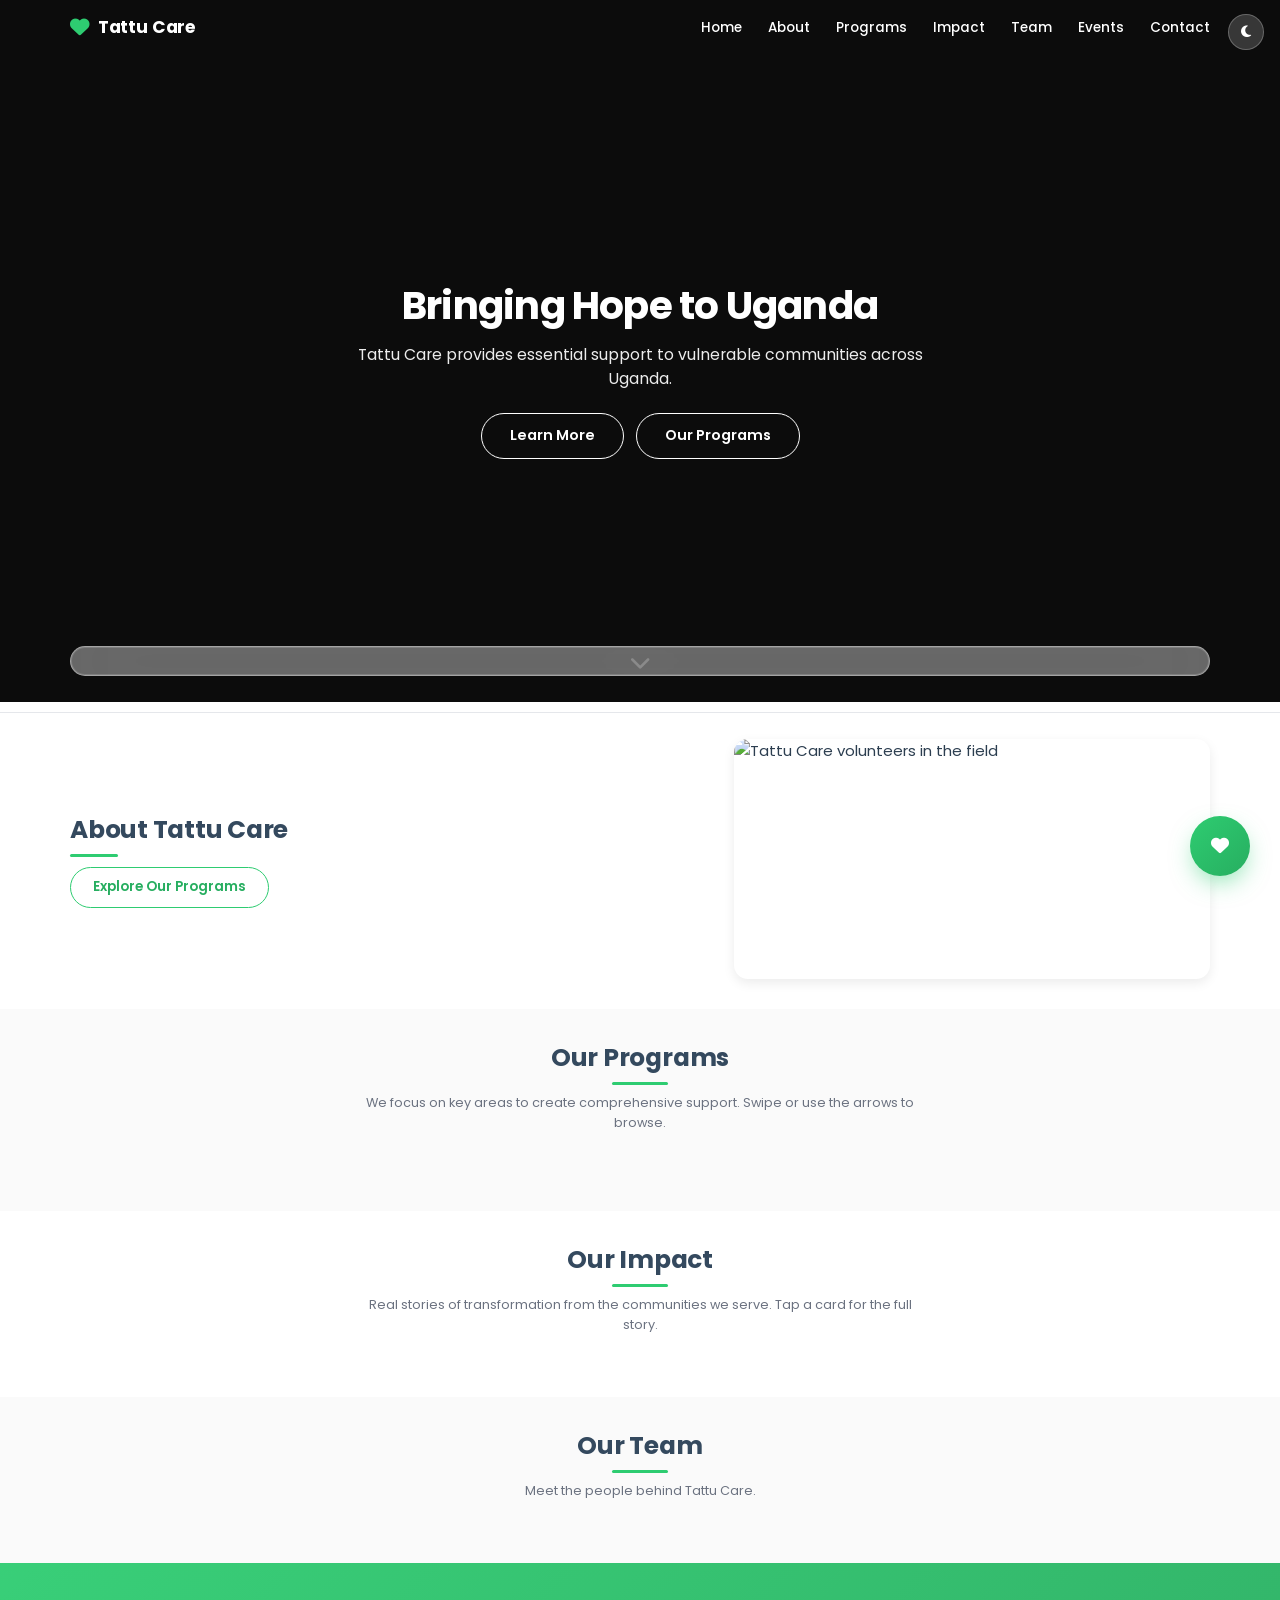
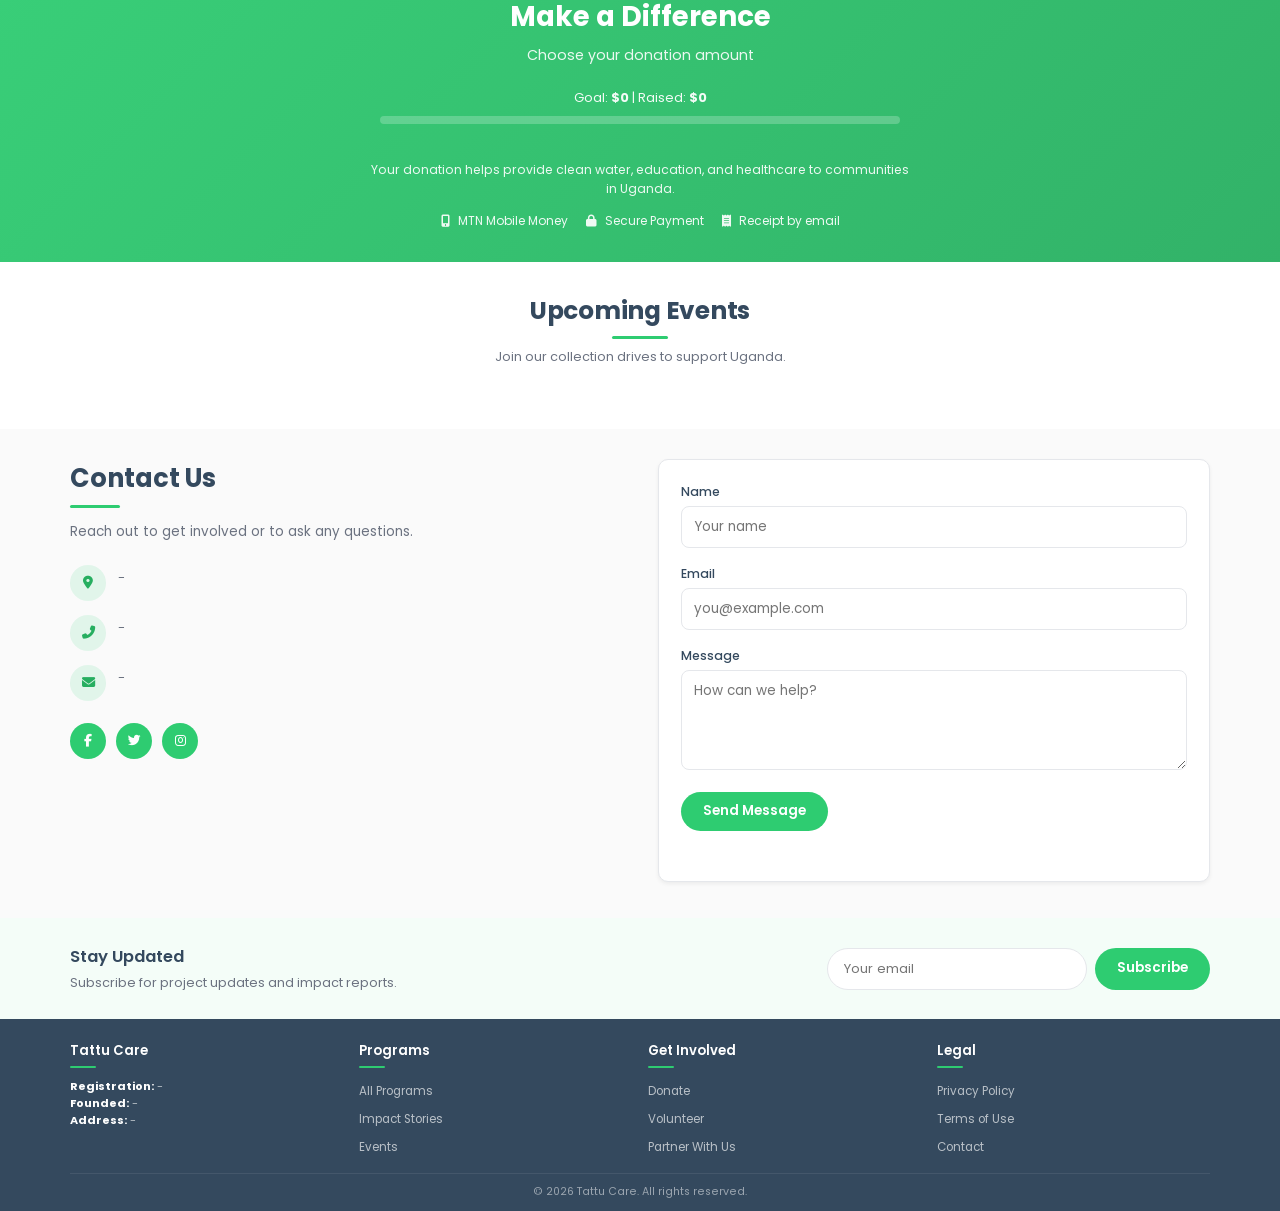
==== commit 30aae834: "Tattucare Updates ready to host" ====
--- a/index.html
+++ b/index.html
@@ -43,28 +43,56 @@
                 <li><a href="#contact">Contact</a></li>
             </ul>
         </nav>
-        <button type="button" class="donate-btn donate-trigger">Donate Now</button>
         <button type="button" class="mobile-menu-btn" aria-label="Open menu" aria-expanded="false">
             <i class="fas fa-bars"></i>
         </button>
     </div>
 </header>
 
-<!-- Mobile menu -->
+<!-- Mobile menu (full-screen frosted overlay) -->
 <aside class="mobile-menu" aria-label="Mobile navigation">
-    <button type="button" class="mobile-menu-close" aria-label="Close menu">&times;</button>
+    <div class="mobile-menu-header">
+        <span class="mobile-menu-logo">
+            <i class="fas fa-heart"></i>
+            <span data-content="org.name">Tattu Care</span>
+        </span>
+        <button type="button" class="mobile-menu-close" aria-label="Close menu">&times;</button>
+    </div>
+
     <ul class="mobile-nav-links">
-        <li><a href="#home">Home</a></li>
-        <li><a href="#about">About</a></li>
-        <li><a href="#programs">Programs</a></li>
-        <li><a href="#impact">Impact</a></li>
-        <li><a href="#team">Team</a></li>
-        <li><a href="#events">Events</a></li>
-        <li><a href="#contact">Contact</a></li>
+        <li><a href="#home"><i class="fas fa-home"></i> Home</a></li>
+        <li><a href="#about"><i class="fas fa-info-circle"></i> About Us</a></li>
+        <li><a href="#programs"><i class="fas fa-hand-holding-heart"></i> Our Programs</a></li>
+        <li><a href="#impact"><i class="fas fa-chart-line"></i> Our Impact</a></li>
+        <li><a href="#team"><i class="fas fa-users"></i> Our Team</a></li>
+        <li><a href="#events"><i class="fas fa-calendar"></i> Events</a></li>
+        <li><a href="#contact"><i class="fas fa-envelope"></i> Contact</a></li>
     </ul>
-    <button type="button" class="mobile-donate-btn donate-trigger">Donate Now</button>
+
+    <div class="mobile-menu-footer">
+        <div class="socials">
+            <a data-content="org.facebook"  href="#" aria-label="Facebook"><i class="fab fa-facebook-f"></i></a>
+            <a data-content="org.twitter"   href="#" aria-label="Twitter"><i class="fab fa-twitter"></i></a>
+            <a data-content="org.instagram" href="#" aria-label="Instagram"><i class="fab fa-instagram"></i></a>
+        </div>
+        <div class="contact-mini">
+            <a data-content="org.phone-link" href="#"><span data-content="org.phone">-</span></a>
+            &nbsp;·&nbsp;
+            <a data-content="org.email-link" href="#"><span data-content="org.email">-</span></a>
+        </div>
+    </div>
 </aside>
-<div class="overlay"></div>
+
+<!-- Mobile fixed pill nav (visible only on phones) -->
+<nav class="mobile-pill-nav" aria-label="Quick navigation" id="mobilePillNav">
+    <a href="#home"     data-pill="home"     aria-label="Home"><i class="fas fa-home"></i><span>Home</span></a>
+    <a href="#about"    data-pill="about"    aria-label="About"><i class="fas fa-info-circle"></i><span>About</span></a>
+    <a href="#programs" data-pill="programs" aria-label="Programs"><i class="fas fa-hand-holding-heart"></i><span>Programs</span></a>
+    <a href="#impact"   data-pill="impact"   aria-label="Impact"><i class="fas fa-chart-line"></i><span>Impact</span></a>
+    <a href="#team"     data-pill="team"     aria-label="Team"><i class="fas fa-users"></i><span>Team</span></a>
+    <a href="#events"   data-pill="events"   aria-label="Events"><i class="fas fa-calendar"></i><span>Events</span></a>
+    <a href="#contact"  data-pill="contact"  aria-label="Contact"><i class="fas fa-envelope"></i><span>Contact</span></a>
+</nav>
 
 <!-- Theme toggle -->
 <button class="theme-toggle" aria-label="Toggle dark mode">
@@ -75,19 +103,28 @@
 
 <!-- Hero -->
 <section id="home" class="hero">
-    <div class="hero-content">
+    <div class="hero-bg" data-hero-bg="a"></div>
+    <div class="hero-bg" data-hero-bg="b"></div>
+    <div class="hero-overlay"></div>
+    <div class="hero-content" data-hero-content>
         <h1 data-content="hero.title">Bringing Hope to Uganda</h1>
         <p data-content="hero.subtitle">Tattu Care provides essential support to vulnerable communities across Uganda.</p>
         <div class="hero-btns">
-            <button type="button" class="donate-btn donate-trigger btn-lg">
-                <span data-content="hero.primaryCta">Donate Now</span>
-            </button>
-            <a href="#about" class="btn btn-secondary btn-lg" data-content="hero.secondaryCta">Learn More</a>
-        </div>
-    </div>
+            <a href="#about"    class="btn btn-secondary btn-lg" data-content="hero.secondaryCta">Learn More</a>
+            <a href="#programs" class="btn btn-outline btn-lg" style="color:#fff;border-color:#fff">Our Programs</a>
+        </div>
+    </div>
+    <div class="hero-dots" data-hero-dots></div>
     <a href="#about" class="scroll-down" aria-label="Scroll down">
         <i class="fas fa-chevron-down"></i>
     </a>
+</section>
+
+<!-- Stats - glass card floating over the bottom of the hero -->
+<section class="stats stats-floating" aria-label="Our impact in numbers">
+    <div class="container">
+        <div class="stats-card reveal-stagger" data-content="stats"></div>
+    </div>
 </section>
 
 <!-- Trust bar -->
@@ -100,67 +137,74 @@
     </div>
 </div>
 
-<!-- About -->
 <section id="about" class="about">
     <div class="container">
         <div class="about-container">
-            <div class="about-content">
+            <div class="about-content reveal">
                 <h2 data-content="about.heading">About Tattu Care</h2>
-                <div data-content="about.paragraphs"></div>
+                <div data-content="about.paragraphs" data-about-paragraphs></div>
                 <a href="#programs" class="btn btn-outline">Explore Our Programs</a>
             </div>
-            <div class="about-img">
+            <div class="about-img reveal delay-1" data-about-img-wrap>
                 <img data-content="about.image"
                      src="https://images.unsplash.com/photo-1541802645635-11f2286a7482?ixlib=rb-4.0.3&auto=format&fit=crop&w=1470&q=80"
                      alt="Tattu Care volunteers in the field"
                      loading="lazy">
-            </div>
-        </div>
-    </div>
-</section>
-
-<!-- Stats -->
-<section class="stats" aria-label="Our impact in numbers">
-    <div class="container">
-        <div class="stats-container" data-content="stats"></div>
+                <div class="about-dots" data-about-dots></div>
+            </div>
+        </div>
     </div>
 </section>
 
 <!-- Programs -->
 <section id="programs" class="programs">
     <div class="container">
-        <div class="section-header">
+        <div class="section-header reveal">
             <h2>Our Programs</h2>
-            <p>We focus on key areas to create comprehensive support for vulnerable communities.</p>
-        </div>
-        <div class="programs-grid" data-content="programs"></div>
-    </div>
-</section>
-
-<!-- Impact -->
+            <p>We focus on key areas to create comprehensive support. Swipe or use the arrows to browse.</p>
+        </div>
+        <div class="programs-scroller reveal">
+            <button type="button" class="programs-nav prev" aria-label="Previous program"><i class="fas fa-chevron-left"></i></button>
+            <div class="programs-grid" data-content="programs"></div>
+            <button type="button" class="programs-nav next" aria-label="Next program"><i class="fas fa-chevron-right"></i></button>
+        </div>
+    </div>
+</section>
+
+<!-- Impact: continuous marquee with click-to-expand cards -->
 <section id="impact" class="impact">
     <div class="container">
-        <div class="section-header">
+        <div class="section-header reveal">
             <h2>Our Impact</h2>
-            <p>Real stories of transformation from the communities we serve.</p>
-        </div>
-        <div class="impact-slideshow" data-content="impactStories"></div>
-        <div class="slider-controls">
-            <button type="button" data-slider="prev" aria-label="Previous story"><i class="fas fa-chevron-left"></i></button>
-            <div class="slider-dots" data-content="impactDots"></div>
-            <button type="button" data-slider="next" aria-label="Next story"><i class="fas fa-chevron-right"></i></button>
-        </div>
-    </div>
-</section>
+            <p>Real stories of transformation from the communities we serve. Tap a card for the full story.</p>
+        </div>
+        <div class="impact-track-wrap reveal">
+            <div class="impact-track" data-content="impactStories" role="list"></div>
+        </div>
+    </div>
+</section>
+
+<!-- Impact expand modal (filled in dynamically when a card is clicked) -->
+<div class="impact-expand" id="impactExpand" role="dialog" aria-modal="true" aria-hidden="true">
+    <div class="impact-expand-card">
+        <button type="button" class="impact-expand-close" aria-label="Close">&times;</button>
+        <div class="impact-expand-img" data-expand-img></div>
+        <div class="impact-expand-body">
+            <h3 data-expand-title></h3>
+            <p data-expand-text></p>
+            <div class="impact-expand-quote" data-expand-quote></div>
+        </div>
+    </div>
+</div>
 
 <!-- Team -->
 <section id="team" class="team">
     <div class="container">
-        <div class="section-header">
+        <div class="section-header reveal">
             <h2>Our Team</h2>
             <p>Meet the people behind Tattu Care.</p>
         </div>
-        <div class="team-grid" data-content="team"></div>
+        <div class="team-grid reveal-stagger" data-content="team"></div>
     </div>
 </section>
 
@@ -181,9 +225,6 @@
             </div>
         </div>
         <div class="donation-amounts" data-content="donation.amounts"></div>
-        <div class="donation-action">
-            <button type="button" class="btn btn-primary btn-lg donate-trigger">Donate Now</button>
-        </div>
         <p class="donation-note" data-content="donation.note">
             Your donation helps provide clean water, education, and healthcare to communities in Uganda.
         </p>
@@ -277,35 +318,123 @@
 
 </main>
 
-<!-- Donation modal -->
-<div id="donationModal" class="modal" role="dialog" aria-modal="true" aria-labelledby="donationModalTitle">
-    <div class="modal-content">
-        <button type="button" class="close-modal" aria-label="Close donation form">&times;</button>
-        <h2 id="donationModalTitle">Donate via MTN Mobile Money</h2>
-        <form id="mobileMoneyForm" novalidate>
-            <div class="form-group">
-                <label for="donationAmount">Amount</label>
-                <input type="number" id="donationAmount" name="amount" class="form-control" min="1" required>
-            </div>
-            <div class="form-group">
-                <label for="donorName">Your Name (optional)</label>
-                <input type="text" id="donorName" name="name" class="form-control" placeholder="Anonymous if blank" maxlength="100">
-            </div>
-            <div class="form-group">
-                <label for="donorPhone">MTN Mobile Money Number</label>
-                <input type="tel" id="donorPhone" name="phone" class="form-control" placeholder="256770000000" required pattern="^256\d{9}$">
-                <small class="note">Format: 256 followed by 9 digits.</small>
-            </div>
-            <div class="form-group">
-                <label for="donorEmail">Email (optional, for receipt)</label>
-                <input type="email" id="donorEmail" name="email" class="form-control" placeholder="you@example.com">
-            </div>
-            <button type="submit" class="btn btn-primary btn-block">Proceed to Payment</button>
-            <div class="merchant-info">
-                <p><strong>Merchant Code:</strong> <span data-content="donation.merchantCode">-</span></p>
-                <p class="note">You'll receive a Mobile Money prompt on your phone to approve the transaction.</p>
-            </div>
+<!-- Donation dropdown (compact, anchored to floating button) -->
+<div id="donationDropdown" class="donate-dropdown" role="dialog" aria-modal="false" aria-labelledby="donationDropdownTitle">
+    <h2 id="donationDropdownTitle">
+        <span><i class="fas fa-heart" style="color:var(--primary);margin-right:6px"></i>Quick Donation</span>
+        <button type="button" class="close-modal" aria-label="Close">&times;</button>
+    </h2>
+
+    <!-- Method tabs -->
+    <div class="pay-tabs" role="tablist">
+        <button type="button" class="pay-tab active" data-pay-tab="momo"   role="tab"><i class="fas fa-mobile-alt"></i> MoMo</button>
+        <button type="button" class="pay-tab"        data-pay-tab="airtel" role="tab"><i class="fas fa-signal"></i> Airtel</button>
+        <button type="button" class="pay-tab"        data-pay-tab="bank"   role="tab"><i class="fas fa-university"></i> Bank</button>
+    </div>
+
+    <!-- MoMo -->
+    <div class="pay-panel active" data-pay-panel="momo">
+        <form class="pay-form" data-method="momo" novalidate>
+            <div class="form-row">
+                <div class="form-group">
+                    <label>Amount</label>
+                    <input type="number" name="amount" class="form-control" min="1" required>
+                </div>
+                <div class="form-group">
+                    <label>MoMo Number</label>
+                    <input type="tel" name="phone" class="form-control" placeholder="256770000000" required pattern="^256\d{9}$">
+                </div>
+            </div>
+            <div class="form-row">
+                <div class="form-group">
+                    <label>Name</label>
+                    <input type="text" name="name" class="form-control" placeholder="optional" maxlength="100">
+                </div>
+                <div class="form-group">
+                    <label>Email</label>
+                    <input type="email" name="email" class="form-control" placeholder="optional">
+                </div>
+            </div>
+            <button type="submit" class="btn btn-primary btn-block"><i class="fas fa-lock"></i> Pay with MoMo</button>
         </form>
+    </div>
+
+    <!-- Airtel -->
+    <div class="pay-panel" data-pay-panel="airtel">
+        <form class="pay-form" data-method="airtel" novalidate>
+            <div class="form-row">
+                <div class="form-group">
+                    <label>Amount</label>
+                    <input type="number" name="amount" class="form-control" min="1" required>
+                </div>
+                <div class="form-group">
+                    <label>Airtel #</label>
+                    <input type="tel" name="phone" class="form-control" placeholder="256700000000" required pattern="^256\d{9}$">
+                </div>
+            </div>
+            <div class="form-row">
+                <div class="form-group">
+                    <label>Name</label>
+                    <input type="text" name="name" class="form-control" placeholder="optional" maxlength="100">
+                </div>
+                <div class="form-group">
+                    <label>Email</label>
+                    <input type="email" name="email" class="form-control" placeholder="optional">
+                </div>
+            </div>
+            <button type="submit" class="btn btn-primary btn-block"><i class="fas fa-lock"></i> Pay with Airtel</button>
+        </form>
+    </div>
+
+    <!-- Bank -->
+    <div class="pay-panel" data-pay-panel="bank">
+        <div class="bank-details">
+            <div class="bank-row">
+                <span class="label">Bank</span>
+                <span class="value" data-bank="bankName">-</span>
+            </div>
+            <div class="bank-row">
+                <span class="label">Account</span>
+                <span class="value" data-bank="accountName">-</span>
+            </div>
+            <div class="bank-row">
+                <span class="label">Number</span>
+                <span class="bank-secret" data-bank-secret="accountNumber" title="Click to reveal">••••••••••</span>
+                <span class="bank-actions">
+                    <button type="button" class="icon-action" data-reveal="accountNumber" aria-label="Reveal"><i class="fas fa-eye"></i></button>
+                    <button type="button" class="icon-action" data-copy="accountNumber"   aria-label="Copy"><i class="fas fa-copy"></i></button>
+                </span>
+            </div>
+            <div class="bank-row"><span class="label">Branch</span><span class="value" data-bank="branch">-</span></div>
+            <div class="bank-row"><span class="label">SWIFT</span><span class="value" data-bank="swift">-</span></div>
+        </div>
+        <form class="pay-form" data-method="bank" novalidate>
+            <div class="form-row">
+                <div class="form-group">
+                    <label>Amount</label>
+                    <input type="number" name="amount" class="form-control" min="1" required>
+                </div>
+                <div class="form-group">
+                    <label>Reference</label>
+                    <input type="text" name="reference" class="form-control" placeholder="txn id" maxlength="80">
+                </div>
+            </div>
+            <div class="form-row">
+                <div class="form-group">
+                    <label>Name</label>
+                    <input type="text" name="name" class="form-control" placeholder="your name" maxlength="100">
+                </div>
+                <div class="form-group">
+                    <label>Email</label>
+                    <input type="email" name="email" class="form-control" placeholder="receipt" required>
+                </div>
+            </div>
+            <button type="submit" class="btn btn-primary btn-block"><i class="fas fa-paper-plane"></i> Notify Transfer</button>
+        </form>
+    </div>
+
+    <div class="help-link">
+        Need help? <a href="#contact" data-close-dropdown>Contact us</a>
     </div>
 </div>
 
@@ -335,7 +464,7 @@
             <div class="footer-col">
                 <h4>Get Involved</h4>
                 <ul class="footer-links">
-                    <li><button type="button" class="footer-link donate-trigger" style="background:none;border:none;padding:0;text-align:left;cursor:pointer;color:inherit;font:inherit;">Donate</button></li>
+                    <li><button type="button" class="footer-link donate-trigger">Donate</button></li>
                     <li><a href="#contact" class="footer-link">Volunteer</a></li>
                     <li><a href="#contact" class="footer-link">Partner With Us</a></li>
                 </ul>
@@ -355,6 +484,11 @@
     </div>
 </footer>
 
+<!-- Floating donate CTA -->
+<button class="floating-donate donate-trigger" type="button" aria-label="Donate Now" id="floatingDonate">
+    <i class="fas fa-heart"></i>
+</button>
+
 <button class="back-to-top" aria-label="Back to top">
     <i class="fas fa-arrow-up"></i>
 </button>
--- a/frontend/css/styles.css
+++ b/frontend/css/styles.css
@@ -1,5 +1,5 @@
 /* =============================================================
- *  TATTU CHARITY - MAIN STYLESHEET
+ *  TATTU CARE - Stylesheet (v2 - compact, animated, mobile-first)
  * ============================================================= */
 
 :root {
@@ -8,110 +8,116 @@
     --secondary: #34495e;
     --accent: #f39c12;
     --danger: #e74c3c;
-    --light: #f5f5f5;
-    --dark: #333;
-    --gray: #7f8c8d;
+    --light: #fafafa;
+    --dark: #2c3e50;
+    --gray: #6b7280;
     --white: #ffffff;
     --border: #e5e7eb;
-    --shadow: 0 4px 6px rgba(0, 0, 0, 0.1);
-    --shadow-lg: 0 10px 25px rgba(0, 0, 0, 0.1);
-    --transition: all 0.3s ease;
+    --shadow-sm: 0 2px 4px rgba(0,0,0,.06);
+    --shadow:    0 4px 12px rgba(0,0,0,.08);
+    --shadow-lg: 0 12px 28px rgba(0,0,0,.12);
     --radius: 10px;
+    --radius-lg: 14px;
+    --transition: all .25s ease;
 }
 
 [data-theme="dark"] {
     --primary: #55e7a0;
     --primary-dark: #4cd68f;
     --secondary: #e0e0e0;
-    --light: #2c2c2c;
+    --light: #1f1f1f;
     --dark: #ffffff;
-    --gray: #b0b0b0;
-    --white: #1a1a1a;
-    --border: #333;
+    --gray: #9ca3af;
+    --white: #141414;
+    --border: #2d2d2d;
 }
 
 * { margin: 0; padding: 0; box-sizing: border-box; }
-
-html { scroll-behavior: smooth; font-size: 16px; }
+*::selection { background: var(--primary); color: #fff; }
+
+html { scroll-behavior: smooth; font-size: 15px; }
+@media (max-width: 768px) { html { font-size: 14px; } }
 
 body {
     font-family: 'Poppins', sans-serif;
-    line-height: 1.6;
+    line-height: 1.55;
     color: var(--dark);
-    background-color: var(--white);
+    background: var(--white);
     overflow-x: hidden;
-    transition: background-color 0.3s ease;
+    transition: background-color .3s ease;
 }
 
 a    { text-decoration: none; color: inherit; }
 ul   { list-style: none; }
-img  { max-width: 100%; height: auto; }
-
-.container { width: 100%; max-width: 1200px; margin: 0 auto; padding: 0 20px; }
+img  { max-width: 100%; height: auto; display: block; }
+
+.container { width: 100%; max-width: 1180px; margin: 0 auto; padding: 0 20px; }
 .text-center { text-align: center; }
 .hidden { display: none !important; }
 
 /* ----- Buttons ----- */
 .btn {
     display: inline-block;
-    padding: 12px 28px;
+    padding: 10px 22px;
     border-radius: 50px;
     font-weight: 600;
     text-align: center;
     cursor: pointer;
     transition: var(--transition);
     border: none;
-    font-size: 16px;
+    font-size: .9rem;
     font-family: inherit;
-}
-.btn-primary   { background: var(--primary); color: var(--white); }
-.btn-primary:hover   { background: var(--primary-dark); transform: translateY(-3px); box-shadow: var(--shadow); }
-.btn-secondary { background: transparent; color: var(--white); border: 2px solid var(--white); }
-.btn-secondary:hover { background: var(--white); color: var(--primary); transform: translateY(-3px); box-shadow: var(--shadow); }
-.btn-accent    { background: var(--accent); color: var(--white); }
-.btn-accent:hover    { opacity: 0.9; transform: translateY(-3px); box-shadow: var(--shadow); }
-.btn-outline   { background: transparent; color: var(--primary); border: 2px solid var(--primary); }
-.btn-outline:hover   { background: var(--primary); color: var(--white); transform: translateY(-3px); box-shadow: var(--shadow); }
-.btn-lg        { padding: 15px 32px; font-size: 18px; }
-.btn-block     { display: block; width: 100%; padding: 15px; margin-top: 20px; }
-.btn[disabled] { opacity: .6; cursor: not-allowed; transform: none; }
-
-/* ----- Header ----- */
+    line-height: 1.4;
+}
+.btn-primary   { background: var(--primary); color: #fff; }
+.btn-primary:hover { background: var(--primary-dark); transform: translateY(-2px); box-shadow: var(--shadow); }
+.btn-secondary { background: transparent; color: #fff; border: 1.5px solid #fff; }
+.btn-secondary:hover { background: #fff; color: var(--primary-dark); transform: translateY(-2px); }
+.btn-outline { background: transparent; color: var(--primary-dark); border: 1.5px solid var(--primary); }
+.btn-outline:hover { background: var(--primary); color: #fff; transform: translateY(-2px); }
+.btn-lg { padding: 12px 28px; font-size: .95rem; }
+.btn-block { display: block; width: 100%; padding: 11px; }
+.btn[disabled] { opacity: .55; cursor: not-allowed; transform: none; }
+
+/* =========================================================
+ *  Header & Navigation (matendo-style: clean, sticky, blurred)
+ * ========================================================= */
 header {
     position: fixed;
     top: 0; left: 0; width: 100%;
     z-index: 1000;
     transition: var(--transition);
-    padding: 20px 0;
+    padding: 14px 0;
     background-color: transparent;
 }
 .header-scrolled {
-    background-color: rgba(255, 255, 255, 0.92);
-    backdrop-filter: blur(15px);
-    -webkit-backdrop-filter: blur(15px);
-    padding: 15px 0;
-    box-shadow: 0 2px 10px rgba(0,0,0,.05);
-}
-[data-theme="dark"] .header-scrolled { background-color: rgba(26, 26, 26, 0.85); }
+    background: rgba(255, 255, 255, .28);
+    backdrop-filter: blur(34px) saturate(180%);
+    -webkit-backdrop-filter: blur(34px) saturate(180%);
+    padding: 8px 0;
+    box-shadow: 0 1px 4px rgba(0, 0, 0, .03);
+    border-bottom: 1px solid rgba(255, 255, 255, .35);
+}
+[data-theme="dark"] .header-scrolled { background: rgba(20,20,20,.30); border-bottom-color: rgba(255,255,255,.06); }
 .header-scrolled .logo,
 .header-scrolled .nav-links a,
 .header-scrolled .mobile-menu-btn,
 .header-scrolled .theme-toggle { color: var(--dark); }
-.header-scrolled .donate-btn   { color: var(--primary); border-color: var(--primary); }
-
-.nav-container { display: flex; justify-content: space-between; align-items: center; gap: 20px; }
+
+.nav-container { display: flex; justify-content: space-between; align-items: center; gap: 16px; }
 
 .logo {
     display: flex; align-items: center;
-    font-size: 24px; font-weight: 700;
-    color: var(--white);
+    font-size: 1.15rem; font-weight: 700;
+    color: #fff;
     transition: var(--transition);
-}
-.logo i { color: var(--primary); margin-right: 10px; font-size: 28px; }
-
-.nav-links { display: flex; gap: 30px; align-items: center; }
+    letter-spacing: -.01em;
+}
+.logo i { color: var(--primary); margin-right: 8px; font-size: 1.3rem; }
+
+.nav-links { display: flex; gap: 26px; align-items: center; }
 .nav-links a {
-    color: var(--white); font-weight: 500;
+    color: #fff; font-weight: 500; font-size: .9rem;
     transition: var(--transition); position: relative;
 }
 .nav-links a:hover { color: var(--primary); }
@@ -122,331 +128,827 @@
 }
 .nav-links a:hover:after { width: 100%; }
 
-.donate-btn {
-    background-color: transparent;
-    color: var(--white);
-    border: 2px solid var(--white);
-    padding: 10px 24px;
-    border-radius: 50px;
-    font-weight: 600;
-    cursor: pointer;
-    transition: var(--transition);
-}
-.donate-btn:hover {
-    background: var(--white); color: var(--primary);
-    transform: translateY(-3px); box-shadow: var(--shadow);
-}
-
 .mobile-menu-btn {
     display: none;
     background: none; border: none;
-    font-size: 24px; color: var(--white);
+    font-size: 1.4rem; color: #fff;
+    cursor: pointer; padding: 6px;
+}
+
+/* =========================================================
+ *  Hero (compact)
+ * ========================================================= */
+.hero {
+    min-height: 78vh;
+    background: #1a1a1a;
+    display: flex; align-items: center; text-align: center;
+    color: #fff;
+    position: relative;
+    padding: 80px 0 40px;
+    overflow: hidden;
+    isolation: isolate;
+}
+/* Two stacked image layers for crossfade rotation */
+.hero-bg {
+    position: absolute; inset: 0;
+    background: center/cover no-repeat;
+    opacity: 0;
+    transition: opacity 1.1s ease-in-out;
+    z-index: 0;
+}
+.hero-bg.is-active { opacity: 1; }
+.hero-overlay {
+    position: absolute; inset: 0;
+    background: linear-gradient(rgba(0,0,0,.55), rgba(0,0,0,.55));
+    z-index: 1;
+}
+.hero-content {
+    position: relative;
+    z-index: 2;
+    max-width: 720px;
+    margin: 0 auto;
+    padding: 0 20px;
+    animation: fadeInUp .9s ease;
+    transition: opacity .45s ease, transform .45s ease;
+}
+.hero-content.fade-out { opacity: 0; transform: translateY(8px); }
+
+/* Pagination dots for hero */
+.hero-dots {
+    position: absolute;
+    bottom: 70px; left: 50%;
+    transform: translateX(-50%);
+    display: flex; gap: 6px;
+    z-index: 3;
+}
+.hero-dots button {
+    width: 8px; height: 8px;
+    background: rgba(255,255,255,.45);
+    border: none; border-radius: 50%;
     cursor: pointer;
-}
-
-/* ----- Hero ----- */
-.hero {
-    min-height: 100vh;
-    background: linear-gradient(rgba(0,0,0,.6), rgba(0,0,0,.6)) center/cover no-repeat;
-    display: flex; align-items: center; text-align: center;
-    color: var(--white);
-    position: relative;
-}
-.hero-content { max-width: 800px; margin: 0 auto; padding: 0 20px; animation: fadeIn 1.5s ease; }
-.hero h1 { font-size: clamp(2rem, 5vw, 3.5rem); margin-bottom: 20px; line-height: 1.2; }
-.hero p  { font-size: clamp(1rem, 2.5vw, 1.2rem); margin-bottom: 30px; opacity: .92; }
-.hero-btns { display: flex; gap: 15px; justify-content: center; flex-wrap: wrap; margin-top: 30px; }
+    transition: .25s;
+    padding: 0;
+}
+.hero-dots button.active {
+    background: #fff;
+    width: 22px; border-radius: 4px;
+}
+.hero h1 {
+    font-size: clamp(1.7rem, 4.2vw, 2.6rem);
+    margin-bottom: 14px;
+    line-height: 1.18;
+    font-weight: 700;
+    letter-spacing: -.02em;
+}
+.hero p {
+    font-size: clamp(.92rem, 2vw, 1.05rem);
+    margin-bottom: 22px;
+    opacity: .92;
+    max-width: 580px;
+    margin-left: auto;
+    margin-right: auto;
+}
+.hero-btns { display: flex; gap: 12px; justify-content: center; flex-wrap: wrap; }
 .scroll-down {
-    position: absolute; bottom: 30px; left: 50%;
+    position: absolute; bottom: 22px; left: 50%;
     transform: translateX(-50%);
-    color: var(--white); font-size: 28px;
-    animation: bounce 2s infinite;
-}
-
-/* ----- Trust Bar (under hero) ----- */
+    color: #fff; font-size: 1.4rem;
+    animation: bounceY 2s infinite;
+    opacity: .8;
+}
+
+/* ----- Trust bar ----- */
 .trust-bar {
     background: var(--white);
-    padding: 18px 0;
+    padding: 9px 0;
     border-bottom: 1px solid var(--border);
+    font-size: .78rem;
 }
 .trust-bar-inner {
     display: flex; flex-wrap: wrap; justify-content: center;
-    gap: 30px 50px;
-    color: var(--gray); font-size: .92rem;
-}
-.trust-bar-inner span i { color: var(--primary); margin-right: 8px; }
-
-/* ----- Stats ----- */
-.stats { padding: 60px 0; background: rgba(46,204,113,.05); }
-.stats-container {
-    display: grid; grid-template-columns: repeat(4, 1fr);
-    gap: 25px; text-align: center;
-}
-.stat-item { padding: 20px; }
+    gap: 8px 30px;
+    color: var(--gray);
+}
+.trust-bar-inner span i { color: var(--primary); margin-right: 6px; }
+
+/* =========================================================
+ *  Stats - floating card overlapping hero/about
+ * ========================================================= */
+.stats-floating {
+    position: relative;
+    z-index: 5;
+    margin-top: -56px;
+    margin-bottom: 0;
+    padding: 0;
+    background: transparent;
+}
+.stats-card {
+    background: rgba(255, 255, 255, 0.38);
+    backdrop-filter: blur(34px) saturate(180%);
+    -webkit-backdrop-filter: blur(34px) saturate(180%);
+    border-radius: 16px;
+    border: 1px solid rgba(255, 255, 255, 0.4);
+    box-shadow:
+        0 24px 50px -16px rgba(0, 0, 0, 0.30),
+        0 0 0 1px rgba(255, 255, 255, 0.15) inset;
+    padding: 14px 20px;
+    display: grid;
+    grid-template-columns: repeat(4, 1fr);
+    gap: 10px;
+}
+[data-theme="dark"] .stats-card {
+    background: rgba(28, 28, 28, 0.32);
+    border-color: rgba(255, 255, 255, 0.08);
+    box-shadow:
+        0 24px 50px -16px rgba(0, 0, 0, 0.6),
+        0 0 0 1px rgba(255, 255, 255, 0.05) inset;
+}
+
+.stat-item {
+    display: flex;
+    align-items: center;
+    gap: 12px;
+    padding: 4px 8px;
+    border-right: 1px solid var(--border);
+    transition: transform .25s;
+}
+.stat-item:last-child { border-right: none; }
+.stat-item:hover { transform: translateY(-2px); }
+
+.stat-icon {
+    width: 38px; height: 38px;
+    border-radius: 10px;
+    background: rgba(46, 204, 113, .22);
+    color: var(--primary-dark);
+    display: flex; align-items: center; justify-content: center;
+    font-size: 1rem;
+    flex-shrink: 0;
+    transition: .25s;
+}
+.stat-item { border-right-color: rgba(0,0,0,.1); }
+[data-theme="dark"] .stat-item { border-right-color: rgba(255,255,255,.1); }
+.stat-item:hover .stat-icon {
+    background: var(--primary);
+    color: #fff;
+    transform: rotate(-6deg) scale(1.05);
+}
+.stat-body { line-height: 1.1; }
 .stat-number {
-    font-size: 2.5rem; font-weight: 700; color: var(--primary);
-    margin-bottom: 10px;
-    display: flex; align-items: center; justify-content: center;
-}
-.stat-number i { margin-right: 10px; font-size: 2rem; }
-.stat-text { color: var(--gray); font-weight: 500; }
-
-/* ----- Sections ----- */
-.section-header { text-align: center; margin-bottom: 60px; }
+    font-size: 1.35rem;
+    font-weight: 700;
+    color: var(--secondary);
+    line-height: 1.1;
+    letter-spacing: -.02em;
+}
+[data-theme="dark"] .stat-number { color: #fff; }
+.stat-text {
+    color: var(--gray);
+    font-weight: 500;
+    font-size: .75rem;
+    text-transform: uppercase;
+    letter-spacing: .4px;
+    margin-top: 2px;
+}
+
+@media (max-width: 768px) {
+    .stats-card { grid-template-columns: repeat(2, 1fr); padding: 12px; gap: 6px; }
+    .stat-item { padding: 8px; border-right: none; border-bottom: 1px solid rgba(0,0,0,.08); }
+    .stat-item:nth-last-child(-n+2) { border-bottom: none; }
+    .stats-floating { margin-top: -42px; }
+}
+@media (max-width: 480px) {
+    .stats-card { grid-template-columns: 1fr 1fr; padding: 10px; }
+    .stat-icon { width: 32px; height: 32px; font-size: .85rem; }
+    .stat-number { font-size: 1.1rem; }
+    .stat-text { font-size: .68rem; }
+}
+
+/* =========================================================
+ *  Section header
+ * ========================================================= */
+.section-header { text-align: center; margin-bottom: 26px; }
 .section-header h2 {
-    font-size: 2.5rem; color: var(--secondary);
-    margin-bottom: 15px;
-    position: relative; display: inline-block; padding-bottom: 15px;
+    font-size: clamp(1.3rem, 2.6vw, 1.65rem);
+    color: var(--secondary);
+    margin-bottom: 8px;
+    position: relative; display: inline-block; padding-bottom: 8px;
+    font-weight: 700; letter-spacing: -.01em;
 }
 .section-header h2:after {
     content: ''; position: absolute; left: 50%; bottom: 0;
-    width: 80px; height: 4px; background: var(--primary);
-    transform: translateX(-50%);
-}
-.section-header p { max-width: 700px; margin: 0 auto; color: var(--gray); }
+    width: 56px; height: 3px; background: var(--primary);
+    transform: translateX(-50%); border-radius: 2px;
+}
+.section-header p {
+    max-width: 580px; margin: 0 auto;
+    color: var(--gray); font-size: .85rem;
+}
 
 /* ----- About ----- */
-.about { padding: 100px 0; }
-.about-container { display: grid; grid-template-columns: 1fr 1fr; gap: 50px; align-items: center; }
+.about { padding: 26px 0 30px; }
+.about-container {
+    display: grid; grid-template-columns: 1.35fr 1fr;
+    gap: 22px; align-items: center;
+}
 .about-content h2 {
-    font-size: 2.5rem; margin-bottom: 20px; color: var(--secondary);
-    position: relative; padding-bottom: 15px;
+    font-size: clamp(1.3rem, 2.6vw, 1.65rem);
+    margin-bottom: 10px; color: var(--secondary);
+    position: relative; padding-bottom: 8px;
+    font-weight: 700; letter-spacing: -.01em;
 }
 .about-content h2:after {
     content: ''; position: absolute; left: 0; bottom: 0;
-    width: 80px; height: 4px; background: var(--primary);
-}
-.about-content p { margin-bottom: 20px; color: var(--gray); }
-.about-img { border-radius: var(--radius); overflow: hidden; box-shadow: var(--shadow); }
-.about-img img { transition: transform .5s ease; display: block; width: 100%; }
-.about-img:hover img { transform: scale(1.05); }
-
-/* ----- Programs ----- */
-.programs { padding: 100px 0; background: var(--light); }
+    width: 48px; height: 3px; background: var(--primary);
+    border-radius: 2px;
+}
+.about-content p {
+    margin-bottom: 10px; color: var(--gray); font-size: .88rem;
+    transition: opacity .4s ease;
+}
+.about-content [data-about-paragraphs] { transition: opacity .4s ease; }
+.about-content [data-about-paragraphs].fade-out { opacity: 0; }
+
+.about-img {
+    position: relative;
+    border-radius: var(--radius-lg);
+    overflow: hidden;
+    box-shadow: var(--shadow);
+    aspect-ratio: 16/10;
+    max-height: 240px;
+    margin-left: auto;
+    width: 100%;
+}
+.about-img img {
+    width: 100%; height: 100%;
+    object-fit: cover;
+    transition: opacity .5s ease, transform .6s ease;
+}
+.about-img img.fade-out { opacity: 0; }
+.about-img:hover img { transform: scale(1.04); }
+
+.about-dots {
+    position: absolute;
+    bottom: 10px; left: 50%;
+    transform: translateX(-50%);
+    display: flex; gap: 5px;
+}
+.about-dots button {
+    width: 7px; height: 7px;
+    background: rgba(255,255,255,.55);
+    border: 1px solid rgba(0,0,0,.18);
+    border-radius: 50%;
+    cursor: pointer; padding: 0;
+    transition: .25s;
+}
+.about-dots button.active {
+    background: #fff;
+    width: 18px; border-radius: 4px;
+}
+
+/* =========================================================
+ *  Programs - dynamic, animated cards
+ * ========================================================= */
+.programs { padding: 30px 0 36px; background: var(--light); }
+.programs-scroller {
+    position: relative;
+    overflow: hidden;
+    -webkit-mask-image: linear-gradient(90deg, transparent 0, #000 4%, #000 96%, transparent 100%);
+            mask-image: linear-gradient(90deg, transparent 0, #000 4%, #000 96%, transparent 100%);
+}
 .programs-grid {
-    display: grid;
-    grid-template-columns: repeat(auto-fit, minmax(300px, 1fr));
-    gap: 30px;
+    display: flex;
+    gap: 14px;
+    width: max-content;
+    padding: 6px 0 10px;
+    animation: programsScroll 55s linear infinite;
+    will-change: transform;
+}
+.programs-scroller:hover .programs-grid,
+.programs-grid:focus-within { animation-play-state: paused; }
+@keyframes programsScroll {
+    from { transform: translateX(0); }
+    to   { transform: translateX(-50%); }
+}
+
+/* Nav arrows now optional - hide because the marquee auto-scrolls */
+.programs-nav { display: none; }
+
+@media (max-width: 768px) {
+    .programs-grid { animation-duration: 40s; gap: 10px; }
+    .program-card { flex: 0 0 175px; }
+    .program-img { height: 90px; }
+    .program-content { padding: 8px 10px 10px; }
+    .program-icon { width: 28px; height: 28px; }
+    .program-icon i { font-size: .72rem; }
+    .program-title { font-size: .8rem; }
+    .program-desc { font-size: .68rem; -webkit-line-clamp: 2; }
+    .program-stats { font-size: .62rem; padding: 2px 7px; }
 }
 .program-card {
+    position: relative;
     background: var(--white);
     border-radius: var(--radius);
     overflow: hidden;
-    box-shadow: var(--shadow);
-    transition: var(--transition);
+    box-shadow: var(--shadow-sm);
+    transition: transform .35s cubic-bezier(.34,1.56,.64,1),
+                box-shadow .3s,
+                border-color .3s;
     display: flex; flex-direction: column;
-}
-.program-card:hover { transform: translateY(-10px); box-shadow: var(--shadow-lg); }
-.program-img { height: 200px; overflow: hidden; }
-.program-img img { width: 100%; height: 100%; object-fit: cover; transition: transform .5s ease; }
-.program-card:hover .program-img img { transform: scale(1.1); }
-.program-content { padding: 25px; flex: 1; display: flex; flex-direction: column; }
+    border: 1px solid var(--border);
+    cursor: pointer;
+    flex: 0 0 220px;          /* fixed width for marquee */
+}
+/* Animated left bar that grows on hover */
+.program-card::before {
+    content: '';
+    position: absolute;
+    top: 0; left: 0;
+    width: 4px; height: 100%;
+    background: linear-gradient(180deg, var(--primary), var(--primary-dark));
+    transform: scaleY(0);
+    transform-origin: top;
+    transition: transform .45s ease;
+    z-index: 3;
+}
+.program-card:hover,
+.program-card:focus-visible {
+    transform: translateY(-6px) scale(1.01);
+    box-shadow: 0 18px 34px -10px rgba(46, 204, 113, .35);
+    border-color: transparent;
+    outline: none;
+}
+.program-card:hover::before,
+.program-card:focus-visible::before { transform: scaleY(1); }
+
+.program-img {
+    height: 110px;
+    overflow: hidden;
+    position: relative;
+}
+.program-img img {
+    width: 100%; height: 100%;
+    object-fit: cover;
+    transition: transform .7s ease;
+}
+.program-card:hover .program-img img,
+.program-card:focus-visible .program-img img {
+    transform: scale(1.12);
+}
+/* Gradient overlay slides up on hover */
+.program-img-overlay {
+    position: absolute; inset: 0;
+    background: linear-gradient(180deg, transparent 30%, rgba(46, 204, 113, .65) 100%);
+    opacity: 0;
+    transition: opacity .35s ease;
+}
+.program-card:hover .program-img-overlay,
+.program-card:focus-visible .program-img-overlay { opacity: 1; }
+
+.program-content {
+    padding: 10px 12px 12px;
+    flex: 1;
+    display: flex;
+    flex-direction: column;
+    position: relative;
+}
 .program-icon {
-    width: 60px; height: 60px;
-    background: rgba(46,204,113,.1);
+    width: 32px; height: 32px;
+    background: rgba(46,204,113,.12);
+    border-radius: 8px;
+    display: flex; align-items: center; justify-content: center;
+    margin-bottom: 6px;
+    transition: .35s cubic-bezier(.34,1.56,.64,1);
+}
+.program-icon i {
+    font-size: .82rem;
+    color: var(--primary-dark);
+    transition: .3s;
+}
+.program-card:hover .program-icon,
+.program-card:focus-visible .program-icon {
+    background: var(--primary);
+    transform: rotate(-8deg) scale(1.08);
+    box-shadow: 0 6px 14px rgba(46, 204, 113, .4);
+}
+.program-card:hover .program-icon i,
+.program-card:focus-visible .program-icon i {
+    color: #fff;
+    transform: scale(1.15);
+}
+
+.program-title {
+    font-size: .88rem;
+    margin-bottom: 3px;
+    color: var(--secondary);
+    font-weight: 600;
+    transition: color .25s;
+    line-height: 1.3;
+}
+.program-card:hover .program-title,
+.program-card:focus-visible .program-title { color: var(--primary-dark); }
+
+.program-desc {
+    color: var(--gray);
+    margin-bottom: 6px;
+    font-size: .75rem;
+    line-height: 1.45;
+    flex: 1;
+    display: -webkit-box;
+    -webkit-line-clamp: 3;
+    -webkit-box-orient: vertical;
+    overflow: hidden;
+}
+
+.program-stats {
+    font-size: .68rem;
+    color: var(--primary-dark);
+    font-weight: 700;
+    background: rgba(46, 204, 113, .1);
+    padding: 3px 9px;
+    border-radius: 50px;
+    align-self: flex-start;
+    text-transform: uppercase;
+    letter-spacing: .4px;
+    transition: .3s;
+}
+.program-card:hover .program-stats,
+.program-card:focus-visible .program-stats {
+    background: var(--primary);
+    color: #fff;
+}
+
+/* Learn-more CTA: slides in from below + maxHeight animation */
+.program-cta {
+    display: flex;
+    align-items: center;
+    gap: 6px;
+    margin-top: 8px;
+    color: var(--primary-dark);
+    font-weight: 600;
+    font-size: .78rem;
+    opacity: 0;
+    max-height: 0;
+    overflow: hidden;
+    transform: translateY(6px);
+    transition: opacity .3s ease,
+                transform .35s cubic-bezier(.34,1.56,.64,1),
+                max-height .35s ease;
+}
+.program-cta i {
+    transition: transform .3s ease;
+}
+.program-card:hover .program-cta,
+.program-card:focus-visible .program-cta {
+    opacity: 1;
+    max-height: 28px;
+    transform: translateY(0);
+}
+.program-card:hover .program-cta i,
+.program-card:focus-visible .program-cta i {
+    transform: translateX(4px);
+}
+
+/* =========================================================
+ *  Impact stories
+ * ========================================================= */
+/* =========================================================
+ *  Impact - continuous horizontal marquee with click-to-expand cards
+ * ========================================================= */
+.impact { padding: 30px 0 36px; }
+.impact-track-wrap {
+    position: relative;
+    overflow: hidden;
+    -webkit-mask-image: linear-gradient(90deg, transparent 0, #000 6%, #000 94%, transparent 100%);
+            mask-image: linear-gradient(90deg, transparent 0, #000 6%, #000 94%, transparent 100%);
+}
+.impact-track {
+    display: flex;
+    gap: 14px;
+    width: max-content;
+    animation: impactScroll 40s linear infinite;
+    will-change: transform;
+}
+.impact-track-wrap:hover .impact-track,
+.impact-track:focus-within { animation-play-state: paused; }
+@keyframes impactScroll {
+    from { transform: translateX(0); }
+    to   { transform: translateX(-50%); }
+}
+.impact-card {
+    flex: 0 0 auto;
+    width: 250px;
+    background: var(--white);
+    border: 1px solid var(--border);
+    border-radius: var(--radius-lg);
+    overflow: hidden;
+    cursor: pointer;
+    box-shadow: var(--shadow-sm);
+    transition: transform .3s, box-shadow .3s, border-color .3s;
+    display: flex; flex-direction: column;
+}
+.impact-card:hover,
+.impact-card:focus-visible {
+    transform: translateY(-4px);
+    box-shadow: 0 18px 36px -10px rgba(46,204,113,.3);
+    border-color: transparent;
+    outline: none;
+}
+.impact-card-img {
+    height: 130px; overflow: hidden; position: relative;
+}
+.impact-card-img img {
+    width: 100%; height: 100%; object-fit: cover;
+    transition: transform .5s ease;
+}
+.impact-card:hover .impact-card-img img { transform: scale(1.06); }
+.impact-card-img::after {
+    content: '\f00e'; /* fa-search-plus */
+    font-family: 'Font Awesome 6 Free';
+    font-weight: 900;
+    position: absolute;
+    bottom: 8px; right: 8px;
+    width: 26px; height: 26px;
+    background: rgba(255,255,255,.9);
+    color: var(--primary-dark);
     border-radius: 50%;
+    font-size: .72rem;
     display: flex; align-items: center; justify-content: center;
-    margin-bottom: 20px;
-}
-.program-icon i { font-size: 24px; color: var(--primary); }
-.program-title { font-size: 1.3rem; margin-bottom: 15px; color: var(--secondary); }
-.program-desc { color: var(--gray); margin-bottom: 20px; }
-.program-stats { font-size: .9rem; color: var(--primary); font-weight: 600; margin-bottom: 20px; }
-
-/* ----- Impact stories ----- */
-.impact { padding: 100px 0; }
-.impact-slideshow { position: relative; min-height: 380px; }
-.impact-slide {
-    position: absolute; inset: 0;
-    opacity: 0; pointer-events: none;
-    transition: opacity .6s ease;
-}
-.impact-slide.active { opacity: 1; pointer-events: auto; position: relative; }
-.impact-story {
+    opacity: 0;
+    transition: opacity .2s;
+}
+.impact-card:hover .impact-card-img::after { opacity: 1; }
+.impact-card-body {
+    padding: 12px 14px 14px;
+    flex: 1; display: flex; flex-direction: column;
+}
+.impact-card-body h3 {
+    font-size: .92rem; color: var(--secondary);
+    margin-bottom: 4px; font-weight: 600; line-height: 1.3;
+}
+.impact-card-body p {
+    color: var(--gray); font-size: .78rem;
+    line-height: 1.5;
+    display: -webkit-box; -webkit-line-clamp: 3; -webkit-box-orient: vertical;
+    overflow: hidden;
+}
+.impact-card-cta {
+    margin-top: 8px;
+    color: var(--primary-dark);
+    font-size: .72rem; font-weight: 600;
+    text-transform: uppercase; letter-spacing: .4px;
+    display: flex; align-items: center; gap: 4px;
+}
+.impact-card-cta i { transition: transform .2s; }
+.impact-card:hover .impact-card-cta i { transform: translateX(3px); }
+
+/* ----- Expand modal (when an impact card is clicked) ----- */
+.impact-expand {
+    position: fixed; inset: 0;
+    z-index: 1300;
+    background: rgba(0, 0, 0, .55);
+    backdrop-filter: blur(10px);
+    -webkit-backdrop-filter: blur(10px);
+    display: none;
+    align-items: center; justify-content: center;
+    padding: 16px;
+    opacity: 0;
+    transition: opacity .25s ease;
+}
+.impact-expand.active { display: flex; opacity: 1; }
+.impact-expand-card {
+    background: var(--white);
+    border-radius: var(--radius-lg);
+    overflow: hidden;
+    max-width: 720px; width: 100%;
+    max-height: 92vh; overflow-y: auto;
     display: grid; grid-template-columns: 1fr 1fr;
-    gap: 30px; align-items: center;
-    background: var(--white);
-    border-radius: var(--radius); overflow: hidden;
-    box-shadow: var(--shadow); padding: 30px;
-}
-.impact-img { border-radius: var(--radius); overflow: hidden; }
-.impact-img img { width: 100%; height: 300px; object-fit: cover; }
-.impact-text h3 { font-size: 1.5rem; margin-bottom: 15px; color: var(--secondary); }
-.impact-text p  { color: var(--gray); margin-bottom: 15px; }
-.testimonial {
+    transform: translateY(12px) scale(.96);
+    transition: transform .3s cubic-bezier(.34,1.56,.64,1);
+    position: relative;
+    box-shadow: 0 30px 60px -12px rgba(0,0,0,.4);
+}
+.impact-expand.active .impact-expand-card { transform: none; }
+.impact-expand-img {
+    background: center/cover no-repeat;
+    min-height: 280px;
+}
+.impact-expand-body {
+    padding: 22px 24px 24px;
+    display: flex; flex-direction: column; gap: 10px;
+}
+.impact-expand-body h3 {
+    font-size: 1.15rem; color: var(--secondary);
+    font-weight: 700; line-height: 1.25;
+}
+.impact-expand-body p {
+    color: var(--dark); font-size: .9rem;
+    line-height: 1.6;
+}
+.impact-expand-quote {
     border-left: 3px solid var(--primary);
-    padding-left: 20px; font-style: italic;
-    margin-top: 20px; color: var(--gray);
-}
-.slider-controls {
-    display: flex; justify-content: center; align-items: center;
-    gap: 14px; margin-top: 25px;
-}
-.slider-controls button {
-    width: 40px; height: 40px; border-radius: 50%;
-    border: 1px solid var(--border); background: var(--white);
-    color: var(--secondary); cursor: pointer; transition: var(--transition);
-}
-.slider-controls button:hover { background: var(--primary); color: #fff; border-color: var(--primary); }
-.slider-dots { display: flex; gap: 8px; }
-.slider-dots button {
-    width: 10px; height: 10px; border-radius: 50%;
-    background: var(--border); border: none; cursor: pointer; padding: 0;
-}
-.slider-dots button.active { background: var(--primary); }
-
-/* ----- Donation ----- */
+    padding-left: 12px;
+    color: var(--gray); font-style: italic;
+    font-size: .88rem; line-height: 1.55;
+    margin-top: 6px;
+}
+.impact-expand-quote strong { color: var(--secondary); font-style: normal; }
+.impact-expand-close {
+    position: absolute; top: 10px; right: 10px;
+    width: 32px; height: 32px;
+    border: none; border-radius: 50%;
+    background: rgba(0,0,0,.55); color: #fff;
+    cursor: pointer;
+    font-size: 16px;
+    display: flex; align-items: center; justify-content: center;
+    transition: .2s;
+    z-index: 2;
+}
+.impact-expand-close:hover { background: var(--danger); transform: rotate(90deg); }
+[data-theme="dark"] .impact-expand-card { background: #1c1c1c; }
+[data-theme="dark"] .impact-expand-body p { color: #ddd; }
+
+@media (max-width: 700px) {
+    .impact-card { width: 220px; }
+    .impact-expand-card { grid-template-columns: 1fr; }
+    .impact-expand-img { min-height: 180px; }
+}
+
+/* legacy slider styles kept for any cached HTML */
+.impact-slideshow,
+.slider-controls,
+.slider-dots { display: none; }
+
+/* =========================================================
+ *  Donation campaign section
+ * ========================================================= */
 .donation {
-    padding: 100px 0;
-    background: linear-gradient(rgba(46,204,113,.9), rgba(46,204,113,.9)),
+    padding: 32px 0;
+    background: linear-gradient(135deg, rgba(46,204,113,.95), rgba(39,174,96,.95)),
                 url('https://images.unsplash.com/photo-1532629345422-7515f3d16bb6?ixlib=rb-4.0.3&auto=format&fit=crop&w=1470&q=80') center/cover no-repeat;
-    color: var(--white);
-}
-.donation-header { text-align: center; margin-bottom: 40px; }
-.donation-header h2 { font-size: 2.5rem; margin-bottom: 10px; }
-.donation-header p  { font-size: 1.1rem; opacity: .9; }
-.donation-progress { margin: 20px auto 30px; max-width: 600px; text-align: center; }
-.donation-progress-text { font-size: .95rem; margin-bottom: 10px; }
+    color: #fff;
+}
+.donation-header { text-align: center; margin-bottom: 22px; }
+.donation-header h2 { font-size: clamp(1.4rem, 3vw, 1.85rem); margin-bottom: 6px; font-weight: 700; }
+.donation-header p  { font-size: .95rem; opacity: .9; }
+.donation-progress { margin: 14px auto 22px; max-width: 520px; text-align: center; }
+.donation-progress-text { font-size: .85rem; margin-bottom: 8px; opacity: .95; }
 .progress-bar {
-    width: 100%; height: 10px;
-    background: rgba(255,255,255,.25);
-    border-radius: 5px; overflow: hidden;
+    width: 100%; height: 8px;
+    background: rgba(255,255,255,.22);
+    border-radius: 4px; overflow: hidden;
 }
 .progress-fill {
-    height: 100%; background: var(--white);
-    border-radius: 5px; transition: width .8s ease;
-    width: 0;
+    height: 100%; background: #fff;
+    border-radius: 4px; transition: width 1s ease; width: 0;
 }
 .donation-amounts {
     display: flex; justify-content: center;
-    gap: 15px; flex-wrap: wrap; margin-bottom: 30px;
+    gap: 10px; flex-wrap: wrap; margin-bottom: 14px;
 }
 .amount-btn {
-    padding: 10px 20px;
-    border: 2px solid var(--white);
+    padding: 8px 16px;
+    border: 1.5px solid #fff;
     border-radius: 50px;
     background: transparent;
-    color: var(--white); font-weight: 600;
+    color: #fff; font-weight: 600; font-size: .85rem;
     cursor: pointer; transition: var(--transition);
 }
-.amount-btn:hover, .amount-btn.selected { background: var(--white); color: var(--primary); }
+.amount-btn:hover, .amount-btn.selected { background: #fff; color: var(--primary-dark); }
 #custom-amount {
-    padding: 10px 15px;
-    border: 1px solid #ddd;
-    border-radius: 5px;
-    width: 170px;
-    color: var(--dark);
-}
-.donation-action  { text-align: center; margin-bottom: 20px; }
-.donation-note    { text-align: center; opacity: .9; font-size: .9rem; }
+    padding: 8px 14px;
+    border: 1.5px solid rgba(255,255,255,.5);
+    background: rgba(255,255,255,.18);
+    border-radius: 50px; width: 150px;
+    color: #fff; font-size: .85rem;
+}
+#custom-amount::placeholder { color: rgba(255,255,255,.7); }
+.donation-note {
+    text-align: center; opacity: .9; font-size: .82rem;
+    max-width: 540px; margin: 0 auto;
+}
 .payment-badges {
-    display: flex; justify-content: center; gap: 20px;
-    margin-top: 20px; opacity: .95;
-    font-size: .9rem; flex-wrap: wrap;
-}
-.payment-badges span i { margin-right: 6px; }
-
-/* ----- Events ----- */
-.events { padding: 100px 0; }
-.events-grid { display: grid; grid-template-columns: repeat(2, 1fr); gap: 30px; }
+    display: flex; justify-content: center; gap: 18px;
+    margin-top: 14px; opacity: .92;
+    font-size: .8rem; flex-wrap: wrap;
+}
+.payment-badges span i { margin-right: 5px; }
+
+/* =========================================================
+ *  Events
+ * ========================================================= */
+.events { padding: 30px 0 36px; }
+.events-grid { display: grid; grid-template-columns: repeat(2, 1fr); gap: 20px; }
 .event-card {
     background: var(--white);
     border-radius: var(--radius);
     overflow: hidden;
-    box-shadow: var(--shadow);
+    box-shadow: var(--shadow-sm);
+    border: 1px solid var(--border);
     transition: var(--transition);
 }
-.event-card:hover { transform: translateY(-5px); box-shadow: var(--shadow-lg); }
-.event-header { padding: 25px 25px 0; }
-.event-title  { font-size: 1.3rem; margin-bottom: 10px; color: var(--secondary); }
-.event-date   { color: var(--primary); font-weight: 500; }
-.event-content { padding: 20px 25px; }
-.event-desc   { color: var(--gray); margin-bottom: 20px; }
-.event-items h4 { margin-bottom: 10px; font-weight: 600; }
-.event-items ul { list-style: disc; padding-left: 20px; color: var(--gray); }
-.event-items li { margin-bottom: 5px; }
-.event-footer { padding: 0 25px 25px; }
-
-/* ----- Team ----- */
-.team { padding: 100px 0; background: var(--light); }
+.event-card:hover { transform: translateY(-4px); box-shadow: var(--shadow-lg); border-color: transparent; }
+.event-header { padding: 16px 18px 0; }
+.event-title { font-size: 1rem; margin-bottom: 4px; color: var(--secondary); font-weight: 600; }
+.event-date  { color: var(--primary-dark); font-weight: 500; font-size: .82rem; }
+.event-content { padding: 12px 18px; }
+.event-desc  { color: var(--gray); margin-bottom: 12px; font-size: .85rem; }
+.event-items h4 { margin-bottom: 6px; font-weight: 600; font-size: .82rem; color: var(--secondary); }
+.event-items ul { list-style: disc; padding-left: 18px; color: var(--gray); font-size: .82rem; }
+.event-items li { margin-bottom: 2px; }
+.event-footer { padding: 0 18px 18px; }
+
+/* =========================================================
+ *  Team
+ * ========================================================= */
+.team { padding: 30px 0 36px; background: var(--light); }
 .team-grid {
     display: grid;
-    grid-template-columns: repeat(auto-fit, minmax(220px, 1fr));
-    gap: 30px;
+    grid-template-columns: repeat(auto-fit, minmax(180px, 1fr));
+    gap: 18px;
 }
 .team-card {
     background: var(--white);
     border-radius: var(--radius);
-    box-shadow: var(--shadow);
+    box-shadow: var(--shadow-sm);
     text-align: center;
-    padding: 30px 20px;
-}
+    padding: 22px 16px;
+    border: 1px solid var(--border);
+    transition: var(--transition);
+}
+.team-card:hover { transform: translateY(-4px); box-shadow: var(--shadow-lg); border-color: transparent; }
 .team-photo {
-    width: 120px; height: 120px;
-    margin: 0 auto 18px;
+    width: 88px; height: 88px;
+    margin: 0 auto 12px;
     border-radius: 50%;
     background: rgba(46,204,113,.15);
     display: flex; align-items: center; justify-content: center;
     overflow: hidden;
-    color: var(--primary);
-    font-size: 2.5rem;
+    color: var(--primary-dark);
+    font-size: 1.8rem;
 }
 .team-photo img { width: 100%; height: 100%; object-fit: cover; }
-.team-name { font-size: 1.15rem; color: var(--secondary); margin-bottom: 4px; }
-.team-role { color: var(--primary); font-weight: 500; font-size: .92rem; margin-bottom: 12px; }
-.team-bio  { color: var(--gray); font-size: .92rem; }
-
-/* ----- Contact ----- */
-.contact { padding: 100px 0; background: var(--light); }
-.contact-container { display: grid; grid-template-columns: 1fr 1fr; gap: 50px; }
+.team-name { font-size: .98rem; color: var(--secondary); margin-bottom: 2px; font-weight: 600; }
+.team-role { color: var(--primary-dark); font-weight: 500; font-size: .8rem; margin-bottom: 8px; }
+.team-bio  { color: var(--gray); font-size: .82rem; line-height: 1.5; }
+
+/* =========================================================
+ *  Contact
+ * ========================================================= */
+.contact { padding: 30px 0 36px; background: var(--light); }
+.contact-container { display: grid; grid-template-columns: 1fr 1fr; gap: 36px; }
 .contact-info h2 {
-    font-size: 2rem; margin-bottom: 20px; color: var(--secondary);
-    position: relative; padding-bottom: 15px;
+    font-size: clamp(1.3rem, 2.6vw, 1.7rem);
+    margin-bottom: 14px; color: var(--secondary);
+    position: relative; padding-bottom: 10px;
+    font-weight: 700;
 }
 .contact-info h2:after {
     content: ''; position: absolute; left: 0; bottom: 0;
-    width: 60px; height: 3px; background: var(--primary);
-}
-.contact-info p { color: var(--gray); margin-bottom: 30px; }
-.contact-details { margin-bottom: 30px; }
-.contact-item { display: flex; align-items: flex-start; margin-bottom: 20px; }
+    width: 50px; height: 3px; background: var(--primary); border-radius: 2px;
+}
+.contact-info p { color: var(--gray); margin-bottom: 22px; font-size: .9rem; }
+.contact-details { margin-bottom: 22px; }
+.contact-item { display: flex; align-items: flex-start; margin-bottom: 14px; }
 .contact-icon {
-    width: 40px; height: 40px;
-    background: rgba(46,204,113,.1);
+    width: 36px; height: 36px;
+    background: rgba(46,204,113,.12);
     border-radius: 50%;
     display: flex; align-items: center; justify-content: center;
-    margin-right: 15px; flex-shrink: 0;
-}
-.contact-icon i { color: var(--primary); }
-.contact-text span { display: block; color: var(--gray); }
-.social-links { display: flex; gap: 15px; }
+    margin-right: 12px; flex-shrink: 0;
+    font-size: .88rem;
+}
+.contact-icon i { color: var(--primary-dark); }
+.contact-text span { color: var(--gray); font-size: .88rem; }
+.social-links { display: flex; gap: 10px; }
 .social-link {
-    width: 40px; height: 40px;
-    background: var(--primary); color: var(--white);
+    width: 36px; height: 36px;
+    background: var(--primary); color: #fff;
     border-radius: 50%;
     display: flex; align-items: center; justify-content: center;
-    transition: var(--transition);
-}
-.social-link:hover { transform: translateY(-5px); box-shadow: var(--shadow); }
+    transition: var(--transition); font-size: .85rem;
+}
+.social-link:hover { transform: translateY(-3px); box-shadow: var(--shadow); }
 
 .contact-form {
     background: var(--white);
-    padding: 30px;
+    padding: 22px;
     border-radius: var(--radius);
-    box-shadow: var(--shadow);
-}
-.form-group { margin-bottom: 25px; }
+    box-shadow: var(--shadow-sm);
+    border: 1px solid var(--border);
+}
+.form-group { margin-bottom: 16px; }
 .form-group label {
-    display: block; margin-bottom: 8px;
+    display: block; margin-bottom: 5px;
     font-weight: 500; color: var(--secondary);
+    font-size: .82rem;
 }
 .form-control {
     width: 100%;
-    padding: 14px 15px;
-    border: 1px solid #ddd;
-    border-radius: 5px;
+    padding: 10px 12px;
+    border: 1px solid var(--border);
+    border-radius: 8px;
     font-family: inherit;
-    font-size: 16px;
+    font-size: .9rem;
     background: var(--white);
     color: var(--dark);
     transition: var(--transition);
@@ -456,193 +958,614 @@
     outline: none;
     box-shadow: 0 0 0 3px rgba(46,204,113,.1);
 }
-textarea.form-control { min-height: 120px; resize: vertical; }
-.form-feedback { margin-top: 12px; min-height: 22px; font-size: .92rem; }
+textarea.form-control { min-height: 100px; resize: vertical; }
+.form-feedback { margin-top: 10px; min-height: 18px; font-size: .85rem; }
 .form-feedback.success { color: var(--primary-dark); }
 .form-feedback.error   { color: var(--danger); }
 
-/* ----- Newsletter ----- */
-.newsletter { padding: 60px 0; background: rgba(46,204,113,.05); }
+/* =========================================================
+ *  Newsletter
+ * ========================================================= */
+.newsletter { padding: 26px 0; background: rgba(46,204,113,.05); }
 .newsletter-container {
     display: flex; justify-content: space-between;
-    align-items: center; flex-wrap: wrap; gap: 25px;
-}
-.newsletter-content { max-width: 500px; }
-.newsletter-content h3 { font-size: 1.5rem; margin-bottom: 10px; color: var(--secondary); }
-.newsletter-content p  { color: var(--gray); }
-.newsletter-form { display: flex; gap: 10px; flex-wrap: wrap; }
+    align-items: center; flex-wrap: wrap; gap: 18px;
+}
+.newsletter-content { max-width: 460px; }
+.newsletter-content h3 { font-size: 1.1rem; margin-bottom: 4px; color: var(--secondary); font-weight: 600; }
+.newsletter-content p  { color: var(--gray); font-size: .85rem; }
+.newsletter-form { display: flex; gap: 8px; flex-wrap: wrap; }
 .newsletter-input {
-    width: 300px;
-    padding: 14px 20px;
-    border: 1px solid #ddd;
+    width: 260px;
+    padding: 10px 16px;
+    border: 1px solid var(--border);
     border-radius: 50px;
     font-family: inherit;
-    font-size: 16px;
+    font-size: .88rem;
 }
 .newsletter-input:focus {
     border-color: var(--primary); outline: none;
-    box-shadow: 0 0 0 3px rgba(46,204,113,.1);
-}
-
-/* ----- Footer ----- */
-.footer { background: var(--secondary); color: var(--white); padding: 80px 0 0; }
-[data-theme="dark"] .footer { background: #111; }
+    box-shadow: 0 0 0 3px rgba(46,204,113,.12);
+}
+
+/* =========================================================
+ *  Footer
+ * ========================================================= */
+.footer { background: var(--secondary); color: #fff; padding: 22px 0 0; }
+[data-theme="dark"] .footer { background: #0f0f0f; }
 .footer-container {
     display: grid;
     grid-template-columns: repeat(4, 1fr);
-    gap: 30px;
+    gap: 16px;
 }
 .footer-col h4 {
-    font-size: 1.2rem; margin-bottom: 25px;
-    position: relative; padding-bottom: 10px;
+    font-size: .88rem; margin-bottom: 10px;
+    position: relative; padding-bottom: 6px;
+    font-weight: 600;
 }
 .footer-col h4:after {
     content: ''; position: absolute; left: 0; bottom: 0;
-    width: 40px; height: 3px; background: var(--primary);
-}
-.footer-links { display: flex; flex-direction: column; gap: 12px; }
-.footer-link  { color: rgba(255,255,255,.7); transition: var(--transition); }
-.footer-link:hover { color: var(--primary); transform: translateX(5px); }
-.footer-trust { font-size: .9rem; color: rgba(255,255,255,.7); line-height: 1.7; }
+    width: 26px; height: 2px; background: var(--primary); border-radius: 1px;
+}
+.footer-links { display: flex; flex-direction: column; gap: 5px; }
+.footer-link  {
+    color: rgba(255,255,255,.65); transition: var(--transition);
+    font-size: .78rem; cursor: pointer;
+    background: none; border: none; padding: 0; text-align: left;
+    font-family: inherit;
+    line-height: 1.5;
+}
+.footer-link:hover { color: var(--primary); transform: translateX(3px); }
+.footer-trust { font-size: .74rem; color: rgba(255,255,255,.65); line-height: 1.55; }
 .footer-trust strong { color: #fff; }
 .copyright {
     text-align: center;
-    padding: 25px 0; margin-top: 60px;
-    border-top: 1px solid rgba(255,255,255,.1);
-    color: rgba(255,255,255,.7);
-    font-size: .9rem;
-}
-
-/* ----- Floating buttons ----- */
+    padding: 10px 0; margin-top: 16px;
+    border-top: 1px solid rgba(255,255,255,.08);
+    color: rgba(255,255,255,.5);
+    font-size: .72rem;
+}
+
+/* =========================================================
+ *  Theme toggle / Back to top
+ * ========================================================= */
 .back-to-top {
-    position: fixed; bottom: 30px; right: 30px;
-    width: 50px; height: 50px;
-    background: var(--primary); color: var(--white);
+    position: fixed; bottom: 100px; right: 30px;
+    width: 42px; height: 42px;
+    background: var(--primary); color: #fff;
     border: none; border-radius: 50%;
     display: flex; align-items: center; justify-content: center;
-    opacity: 0; visibility: hidden;
+    opacity: 0; visibility: hidden; transform: translateY(8px);
     transition: var(--transition);
-    cursor: pointer; z-index: 999;
-}
-.back-to-top.visible { opacity: 1; visibility: visible; }
-.back-to-top:hover { background: var(--primary-dark); transform: translateY(-5px); }
+    cursor: pointer; z-index: 999; font-size: .85rem;
+    box-shadow: var(--shadow);
+}
+.back-to-top.visible { opacity: 1; visibility: visible; transform: translateY(0); }
+.back-to-top:hover { background: var(--primary-dark); transform: translateY(-3px); }
 
 .theme-toggle {
-    position: fixed; top: 20px; right: 20px;
-    background: none; border: none;
-    font-size: 24px; color: var(--white);
+    position: fixed; top: 14px; right: 16px;
+    background: rgba(255,255,255,.18);
+    backdrop-filter: blur(10px);
+    border: 1px solid rgba(255,255,255,.25);
+    width: 36px; height: 36px; border-radius: 50%;
+    font-size: .9rem; color: #fff;
     cursor: pointer; z-index: 1001;
-}
-
-/* ----- Mobile menu ----- */
+    display: flex; align-items: center; justify-content: center;
+    transition: var(--transition);
+}
+.header-scrolled ~ .theme-toggle { background: rgba(0,0,0,.06); border-color: var(--border); color: var(--dark); }
+.theme-toggle:hover { transform: scale(1.08); }
+
+/* =========================================================
+ *  Mobile menu (slide-in panel)
+ * ========================================================= */
+/* Frosted-glass overlay menu — transparent so the page shows through */
 .mobile-menu {
     position: fixed;
-    top: 0; right: -100%;
-    width: 80%; max-width: 320px;
-    height: 100vh;
-    background: var(--white);
+    inset: 0;
     z-index: 1101;
-    padding: 80px 25px 25px;
-    transition: right .3s ease;
-    box-shadow: -5px 0 15px rgba(0,0,0,.1);
+    padding: 16px 18px 18px;
+    background: rgba(255, 255, 255, 0.32);
+    backdrop-filter: blur(34px) saturate(180%);
+    -webkit-backdrop-filter: blur(34px) saturate(180%);
+    display: flex;
+    flex-direction: column;
+    opacity: 0;
+    visibility: hidden;
+    transform: scale(1.02);
+    transition: opacity .3s ease, visibility .3s, transform .3s ease;
     overflow-y: auto;
 }
-.mobile-menu.active { right: 0; }
+.mobile-menu.active {
+    opacity: 1;
+    visibility: visible;
+    transform: scale(1);
+}
+[data-theme="dark"] .mobile-menu { background: rgba(20, 20, 20, 0.4); }
+
+/* Top row: logo + close */
+.mobile-menu-header {
+    display: flex;
+    justify-content: space-between;
+    align-items: center;
+    margin-bottom: 14px;
+    padding-bottom: 10px;
+    border-bottom: 1px solid rgba(0, 0, 0, .08);
+}
+.mobile-menu-logo {
+    display: flex; align-items: center; gap: 7px;
+    font-size: .95rem; font-weight: 700;
+    color: var(--secondary);
+    letter-spacing: -.01em;
+    text-shadow: 0 1px 2px rgba(255,255,255,.4);
+}
+.mobile-menu-logo i { color: var(--primary); font-size: 1rem; }
+[data-theme="dark"] .mobile-menu-logo { color: #fff; text-shadow: 0 1px 2px rgba(0,0,0,.4); }
+[data-theme="dark"] .mobile-menu-header { border-bottom-color: rgba(255,255,255,.1); }
+
 .mobile-menu-close {
-    position: absolute; top: 20px; right: 20px;
-    background: none; border: none;
-    font-size: 28px; color: var(--dark);
+    width: 30px; height: 30px;
+    background: rgba(0, 0, 0, .08);
+    border: none; border-radius: 50%;
+    font-size: 15px; color: var(--dark);
     cursor: pointer;
-}
-.mobile-nav-links { display: flex; flex-direction: column; gap: 6px; }
+    display: flex; align-items: center; justify-content: center;
+    transition: .25s;
+}
+.mobile-menu-close:hover {
+    background: var(--danger); color: #fff;
+    transform: rotate(90deg);
+}
+[data-theme="dark"] .mobile-menu-close {
+    background: rgba(255,255,255,.1);
+    color: #fff;
+}
+
+/* Compact nav links with subtle stagger */
+.mobile-nav-links {
+    display: flex;
+    flex-direction: column;
+    gap: 0;
+    flex: 0 0 auto;
+}
+.mobile-nav-links li {
+    opacity: 0;
+    transform: translateY(8px);
+    transition: opacity .3s ease, transform .3s ease;
+}
+.mobile-menu.active .mobile-nav-links li { opacity: 1; transform: none; }
+.mobile-menu.active .mobile-nav-links li:nth-child(1) { transition-delay: .04s; }
+.mobile-menu.active .mobile-nav-links li:nth-child(2) { transition-delay: .08s; }
+.mobile-menu.active .mobile-nav-links li:nth-child(3) { transition-delay: .12s; }
+.mobile-menu.active .mobile-nav-links li:nth-child(4) { transition-delay: .16s; }
+.mobile-menu.active .mobile-nav-links li:nth-child(5) { transition-delay: .20s; }
+.mobile-menu.active .mobile-nav-links li:nth-child(6) { transition-delay: .24s; }
+.mobile-menu.active .mobile-nav-links li:nth-child(7) { transition-delay: .28s; }
+
 .mobile-nav-links a {
-    color: var(--dark); font-weight: 500; font-size: 17px;
-    padding: 14px 0; border-bottom: 1px solid var(--border);
-}
-.mobile-donate-btn {
-    margin-top: 25px;
-    width: 100%; padding: 14px;
+    color: var(--secondary);
+    font-size: .95rem;
+    font-weight: 500;
+    padding: 9px 4px;
+    border-bottom: 1px solid rgba(0, 0, 0, .06);
+    transition: padding-left .2s ease, color .15s ease;
+    display: flex; align-items: center; gap: 11px;
+    text-shadow: 0 1px 2px rgba(255,255,255,.3);
+}
+.mobile-nav-links a:hover,
+.mobile-nav-links a:focus-visible {
+    color: var(--primary-dark);
+    padding-left: 10px;
+}
+.mobile-nav-links a i {
+    color: var(--primary);
+    width: 18px;
+    font-size: .8rem;
+    transition: transform .2s;
+}
+.mobile-nav-links a:hover i { transform: scale(1.15) rotate(-6deg); }
+[data-theme="dark"] .mobile-nav-links a {
+    color: #f0f0f0;
+    border-bottom-color: rgba(255, 255, 255, .07);
+    text-shadow: 0 1px 2px rgba(0,0,0,.4);
+}
+
+/* Bottom: socials + contact */
+.mobile-menu-footer {
+    margin-top: auto;
+    padding-top: 12px;
+    border-top: 1px solid rgba(0, 0, 0, .08);
+    text-align: center;
+    opacity: 0;
+    transform: translateY(6px);
+    transition: opacity .3s ease .3s, transform .3s ease .3s;
+}
+.mobile-menu.active .mobile-menu-footer { opacity: 1; transform: none; }
+.mobile-menu-footer .socials {
+    display: flex; justify-content: center; gap: 8px;
+    margin-bottom: 8px;
+}
+.mobile-menu-footer .socials a {
+    width: 30px; height: 30px; border-radius: 50%;
     background: var(--primary); color: #fff;
-    border: none; border-radius: 50px; font-weight: 600;
-    font-size: 16px; cursor: pointer;
-}
-.overlay {
-    position: fixed; inset: 0;
-    background: rgba(0,0,0,.5);
-    z-index: 1100;
-    opacity: 0; visibility: hidden;
-    transition: var(--transition);
-}
-.overlay.active { opacity: 1; visibility: visible; }
-
-/* ----- Modal ----- */
-.modal {
-    display: none;
-    position: fixed; inset: 0;
-    z-index: 1200;
-    background: rgba(0,0,0,.55);
+    display: inline-flex; align-items: center; justify-content: center;
+    transition: .2s;
+    font-size: .72rem;
+}
+.mobile-menu-footer .socials a:hover {
+    transform: translateY(-2px);
+    box-shadow: 0 4px 10px rgba(46,204,113,.4);
+}
+.mobile-menu-footer .contact-mini {
+    color: var(--secondary);
+    font-size: .72rem;
+    line-height: 1.5;
+    text-shadow: 0 1px 2px rgba(255,255,255,.3);
+}
+.mobile-menu-footer .contact-mini a { color: var(--primary-dark); font-weight: 500; }
+[data-theme="dark"] .mobile-menu-footer { border-top-color: rgba(255, 255, 255, .08); }
+[data-theme="dark"] .mobile-menu-footer .contact-mini { color: #ddd; text-shadow: 0 1px 2px rgba(0,0,0,.4); }
+
+/* Hidden — kept for backward-compat but no longer needed */
+.overlay { display: none; }
+
+/* =========================================================
+ *  DONATE DROPDOWN (replaces the modal)
+ *  - Anchored to bottom-right above the floating button
+ *  - On mobile, slides up as a bottom sheet
+ * ========================================================= */
+.donate-dropdown {
+    position: fixed;
+    bottom: 96px; right: 30px;
+    width: 340px;
+    max-height: calc(100vh - 130px);
     overflow-y: auto;
+    z-index: 1199;
+    background: rgba(255,255,255,.93);
+    backdrop-filter: blur(28px) saturate(160%);
+    -webkit-backdrop-filter: blur(28px) saturate(160%);
+    border: 1px solid rgba(255,255,255,.6);
+    border-radius: 16px;
+    box-shadow: 0 24px 60px -10px rgba(0,0,0,.28);
+    padding: 16px 18px 14px;
+    color: var(--dark);
+    font-size: .85rem;
+    transform-origin: bottom right;
+    transform: scale(.85) translateY(14px);
     opacity: 0;
-    transition: opacity .3s ease;
-}
-.modal.active { opacity: 1; }
-.modal-content {
-    background: var(--white);
-    margin: 5% auto;
-    padding: 30px;
-    border-radius: var(--radius);
-    box-shadow: 0 5px 25px rgba(0,0,0,.3);
-    max-width: 520px; width: 90%;
+    pointer-events: none;
+    transition: opacity .2s ease, transform .25s cubic-bezier(.34,1.56,.64,1);
+}
+.donate-dropdown.active { transform: scale(1) translateY(0); opacity: 1; pointer-events: auto; }
+[data-theme="dark"] .donate-dropdown {
+    background: rgba(28,28,28,.92);
+    border-color: rgba(255,255,255,.08);
+    color: #fff;
+}
+
+.donate-dropdown::before {
+    content: '';
+    position: absolute;
+    bottom: -10px; right: 28px;
+    width: 18px; height: 18px;
+    background: inherit;
+    backdrop-filter: inherit;
+    transform: rotate(45deg);
+    border-right: 1px solid rgba(255,255,255,.6);
+    border-bottom: 1px solid rgba(255,255,255,.6);
+    border-radius: 0 0 4px 0;
+}
+[data-theme="dark"] .donate-dropdown::before {
+    border-color: rgba(255,255,255,.08);
+}
+
+.donate-dropdown h2 {
+    margin: 0 0 12px;
+    font-size: .98rem;
+    color: var(--secondary);
+    font-weight: 600;
+    display: flex; align-items: center; justify-content: space-between;
+}
+.donate-dropdown h2 .close-modal {
+    position: static;
+    width: 22px; height: 22px;
+    font-size: 14px;
+    background: rgba(0,0,0,.06);
+    border: none; border-radius: 50%;
+    color: var(--gray); cursor: pointer;
+    display: flex; align-items: center; justify-content: center;
+    transition: .15s;
+}
+.donate-dropdown h2 .close-modal:hover { background: var(--danger); color: #fff; transform: rotate(90deg); }
+
+/* Method tabs (compact) */
+.pay-tabs {
+    display: flex;
+    gap: 3px;
+    background: rgba(0,0,0,.04);
+    border-radius: 8px;
+    padding: 3px;
+    margin-bottom: 12px;
+}
+[data-theme="dark"] .pay-tabs { background: rgba(255,255,255,.06); }
+.pay-tab {
+    flex: 1;
+    background: transparent;
+    border: none;
+    padding: 6px 4px;
+    border-radius: 6px;
+    font-family: inherit;
+    font-size: .7rem;
+    font-weight: 500;
+    color: var(--gray);
+    cursor: pointer;
+    display: flex; align-items: center; justify-content: center;
+    gap: 5px;
+    transition: .2s;
+}
+.pay-tab i { font-size: .8rem; }
+.pay-tab:hover { color: var(--secondary); }
+.pay-tab.active {
+    background: #fff; color: var(--primary-dark);
+    box-shadow: 0 1px 3px rgba(0,0,0,.1);
+}
+[data-theme="dark"] .pay-tab.active { background: rgba(255,255,255,.12); color: var(--primary); }
+
+/* Pay panel switching */
+.pay-panel { display: none; animation: panelIn .25s ease; }
+.pay-panel.active { display: block; }
+
+/* Compact form */
+.donate-dropdown .form-group { margin-bottom: 8px; }
+.donate-dropdown .form-group label {
+    font-size: .65rem;
+    margin-bottom: 3px;
+    color: var(--gray);
+    font-weight: 500;
+    text-transform: uppercase;
+    letter-spacing: .4px;
+    display: block;
+}
+.donate-dropdown .form-control {
+    padding: 7px 10px;
+    font-size: .8rem;
+    border-radius: 6px;
+    background: rgba(0,0,0,.02);
+    border: 1px solid rgba(0,0,0,.08);
+    width: 100%;
+}
+.donate-dropdown .form-control:focus {
+    background: #fff;
+    border-color: var(--primary);
+    box-shadow: 0 0 0 2px rgba(46,204,113,.15);
+}
+[data-theme="dark"] .donate-dropdown .form-control {
+    background: rgba(255,255,255,.05);
+    border-color: rgba(255,255,255,.1);
+    color: #fff;
+}
+.donate-dropdown .form-row {
+    display: grid;
+    grid-template-columns: 1fr 1fr;
+    gap: 6px;
+}
+.donate-dropdown .btn-block {
+    margin-top: 8px;
+    padding: 9px;
+    border-radius: 7px;
+    font-size: .82rem;
+    font-weight: 600;
+}
+.donate-dropdown .note {
+    font-size: .68rem; opacity: .7;
+    text-align: center; margin-top: 6px;
+}
+
+/* =========================================================
+ *  Bank details — animated reveal
+ * ========================================================= */
+.bank-details {
+    background: rgba(46,204,113,.06);
+    border: 1px solid rgba(46,204,113,.18);
+    border-radius: 8px;
+    padding: 8px 12px;
+    margin-bottom: 10px;
+    font-size: .76rem;
+}
+[data-theme="dark"] .bank-details { background: rgba(255,255,255,.04); border-color: rgba(255,255,255,.08); }
+.bank-row {
+    display: flex; justify-content: space-between; align-items: center;
+    padding: 4px 0;
+    border-bottom: 1px dashed rgba(0,0,0,.08);
+    gap: 8px;
+}
+.bank-row:last-child { border-bottom: 0; }
+.bank-row .label { color: var(--gray); font-size: .65rem; text-transform: uppercase; letter-spacing: .4px; flex-shrink: 0; }
+.bank-row .value {
+    font-weight: 600; color: var(--secondary);
+    font-family: 'Courier New', monospace; font-size: .82rem;
+    text-align: right; flex: 1;
+}
+[data-theme="dark"] .bank-row .value { color: #fff; }
+
+/* Animated mask reveal for the account number */
+.bank-secret {
     position: relative;
-    transform: translateY(-20px);
-    transition: transform .3s ease;
-}
-.modal.active .modal-content { transform: translateY(0); }
-.modal h2 { margin-bottom: 20px; color: var(--secondary); text-align: center; }
-.close-modal {
-    position: absolute; top: 15px; right: 15px;
-    font-size: 28px; line-height: 1;
-    background: none; border: none;
+    display: inline-block;
+    font-family: 'Courier New', monospace;
+    font-weight: 700;
+    font-size: .82rem;
+    letter-spacing: 1px;
+    color: var(--secondary);
+    cursor: pointer;
+    user-select: none;
+    transition: .25s;
+}
+.bank-secret:not(.revealed) { filter: blur(4px); }
+.bank-secret:not(.revealed):hover { filter: blur(2px); color: var(--primary-dark); }
+.bank-secret.revealed { filter: none; animation: digitReveal .5s ease; }
+@keyframes digitReveal {
+    0%   { filter: blur(6px); opacity: .3; transform: scale(.95); }
+    100% { filter: blur(0);   opacity: 1;  transform: scale(1); }
+}
+
+.bank-actions { display: flex; gap: 4px; flex-shrink: 0; }
+.icon-action {
+    background: rgba(0,0,0,.04); border: none;
+    width: 26px; height: 26px;
+    border-radius: 6px;
     color: var(--gray); cursor: pointer;
-    transition: var(--transition);
-}
-.close-modal:hover { color: var(--danger); }
-.merchant-info {
-    margin-top: 20px; padding-top: 20px;
-    border-top: 1px solid var(--border);
-    text-align: center; color: var(--gray);
-}
-.merchant-info p { margin-bottom: 8px; }
-.note { font-size: .9rem; opacity: .85; }
-
-/* ----- Animations ----- */
-@keyframes fadeIn  { from { opacity: 0; transform: translateY(20px); } to { opacity: 1; transform: translateY(0); } }
-@keyframes bounce  {
-    0%, 20%, 50%, 80%, 100% { transform: translateY(0)   translateX(-50%); }
-    40% { transform: translateY(-20px) translateX(-50%); }
-    60% { transform: translateY(-10px) translateX(-50%); }
-}
-
-/* ----- Toast ----- */
+    transition: .15s; font-size: .72rem;
+    display: inline-flex; align-items: center; justify-content: center;
+}
+.icon-action:hover { background: var(--primary); color: #fff; }
+.icon-action.copied { background: var(--primary); color: #fff; }
+[data-theme="dark"] .icon-action { background: rgba(255,255,255,.06); }
+
+/* Help link */
+.help-link {
+    text-align: center;
+    margin-top: 10px;
+    padding-top: 8px;
+    border-top: 1px solid rgba(0,0,0,.06);
+    font-size: .7rem;
+    color: var(--gray);
+}
+.help-link a { color: var(--primary-dark); font-weight: 600; }
+.help-link a:hover { text-decoration: underline; }
+[data-theme="dark"] .help-link { border-top-color: rgba(255,255,255,.08); }
+
+/* =========================================================
+ *  Floating Donate button (the only donate CTA)
+ * ========================================================= */
+.floating-donate {
+    position: fixed;
+    bottom: 24px; right: 30px;
+    width: 60px; height: 60px;
+    background: linear-gradient(135deg, #2ecc71 0%, #27ae60 100%);
+    color: #fff;
+    border: none;
+    border-radius: 50%;
+    cursor: pointer;
+    z-index: 1000;
+    display: flex; align-items: center; justify-content: center;
+    box-shadow: 0 10px 25px -5px rgba(46,204,113,.55),
+                0 0 0 0 rgba(46,204,113,.55);
+    animation: pulseDonate 2.4s ease-in-out infinite;
+    transition: transform .25s, box-shadow .25s;
+    font-size: 1.2rem;
+}
+.floating-donate::after {
+    content: 'Donate';
+    position: absolute;
+    right: 70px;
+    background: var(--secondary);
+    color: #fff;
+    padding: 6px 12px;
+    border-radius: 6px;
+    font-size: .78rem;
+    font-weight: 600;
+    white-space: nowrap;
+    opacity: 0;
+    pointer-events: none;
+    transform: translateX(8px);
+    transition: .25s;
+}
+.floating-donate:hover::after { opacity: 1; transform: translateX(0); }
+.floating-donate:hover {
+    transform: translateY(-3px) scale(1.06);
+    box-shadow: 0 14px 30px -5px rgba(46,204,113,.65);
+    animation-play-state: paused;
+}
+.floating-donate:active { transform: translateY(-1px) scale(.97); }
+.floating-donate.dropdown-open {
+    background: linear-gradient(135deg, #e74c3c, #c0392b);
+    transform: rotate(135deg);
+    animation: none;
+    box-shadow: 0 6px 18px -4px rgba(231,76,60,.5);
+}
+.floating-donate.dropdown-open::after { content: ''; }
+.floating-donate.hidden-cta { opacity: 0; pointer-events: none; transform: scale(.6); }
+
+@keyframes pulseDonate {
+    0%, 100% { box-shadow: 0 10px 25px -5px rgba(46,204,113,.55), 0 0 0 0   rgba(46,204,113,.55); }
+    70%      { box-shadow: 0 10px 25px -5px rgba(46,204,113,.55), 0 0 0 14px rgba(46,204,113,0); }
+}
+
+/* =========================================================
+ *  Toast
+ * ========================================================= */
 .toast-container {
-    position: fixed; top: 90px; right: 20px;
+    position: fixed; top: 80px; right: 16px;
     z-index: 1500;
-    display: flex; flex-direction: column; gap: 10px;
-    max-width: 360px;
+    display: flex; flex-direction: column; gap: 8px;
+    max-width: 320px;
 }
 .toast {
     background: #fff; color: var(--dark);
-    border-left: 4px solid var(--primary);
+    border-left: 3px solid var(--primary);
     box-shadow: var(--shadow-lg);
-    padding: 14px 18px;
-    border-radius: 8px;
-    font-size: .95rem;
-    animation: fadeIn .25s ease;
-}
-.toast.error  { border-left-color: var(--danger); }
-.toast.info   { border-left-color: var(--accent); }
-
-/* ----- Accessibility ----- */
+    padding: 10px 14px;
+    border-radius: 7px;
+    font-size: .85rem;
+    animation: slideInRight .25s ease;
+}
+.toast.error { border-left-color: var(--danger); }
+
+/* =========================================================
+ *  Scroll-reveal animations
+ * ========================================================= */
+.reveal {
+    opacity: 0;
+    transform: translateY(20px);
+    transition: opacity .65s ease, transform .65s ease;
+}
+.reveal.in-view { opacity: 1; transform: translateY(0); }
+.reveal.delay-1.in-view { transition-delay: .08s; }
+.reveal.delay-2.in-view { transition-delay: .16s; }
+.reveal.delay-3.in-view { transition-delay: .24s; }
+.reveal-stagger > * {
+    opacity: 0;
+    transform: translateY(16px);
+    transition: opacity .55s ease, transform .55s ease;
+}
+.reveal-stagger.in-view > *:nth-child(1) { opacity: 1; transform: none; transition-delay: .05s; }
+.reveal-stagger.in-view > *:nth-child(2) { opacity: 1; transform: none; transition-delay: .12s; }
+.reveal-stagger.in-view > *:nth-child(3) { opacity: 1; transform: none; transition-delay: .19s; }
+.reveal-stagger.in-view > *:nth-child(4) { opacity: 1; transform: none; transition-delay: .26s; }
+.reveal-stagger.in-view > *:nth-child(5) { opacity: 1; transform: none; transition-delay: .33s; }
+.reveal-stagger.in-view > *:nth-child(6) { opacity: 1; transform: none; transition-delay: .40s; }
+
+@media (prefers-reduced-motion: reduce) {
+    .reveal, .reveal-stagger > * { opacity: 1; transform: none; transition: none; }
+    .floating-donate { animation: none; }
+}
+
+/* =========================================================
+ *  Animations / keyframes
+ * ========================================================= */
+@keyframes fadeInUp {
+    from { opacity: 0; transform: translateY(20px); }
+    to   { opacity: 1; transform: translateY(0); }
+}
+@keyframes bounceY {
+    0%, 20%, 50%, 80%, 100% { transform: translateY(0)   translateX(-50%); }
+    40%                     { transform: translateY(-10px) translateX(-50%); }
+    60%                     { transform: translateY(-6px)  translateX(-50%); }
+}
+@keyframes panelIn {
+    from { opacity: 0; transform: translateY(4px); }
+    to   { opacity: 1; transform: translateY(0); }
+}
+@keyframes slideInRight {
+    from { opacity: 0; transform: translateX(20px); }
+    to   { opacity: 1; transform: translateX(0); }
+}
+
+/* =========================================================
+ *  Accessibility
+ * ========================================================= */
 .sr-only {
     position: absolute; width: 1px; height: 1px;
     padding: 0; margin: -1px; overflow: hidden;
@@ -656,31 +1579,185 @@
 .skip-link {
     position: absolute; top: -40px; left: 0;
     background: var(--primary); color: #fff;
-    padding: 8px 16px; z-index: 2000;
+    padding: 8px 14px; z-index: 2000;
+    font-size: .85rem; font-weight: 500;
 }
 .skip-link:focus { top: 0; }
 
-/* ----- Responsive ----- */
+/* =========================================================
+ *  Responsive
+ * ========================================================= */
 @media (max-width: 1024px) {
-    .stats-container  { grid-template-columns: repeat(2, 1fr); }
+    .stats-container  { grid-template-columns: repeat(2, 1fr); gap: 12px; }
     .events-grid      { grid-template-columns: 1fr; }
     .footer-container { grid-template-columns: repeat(2, 1fr); }
 }
 @media (max-width: 768px) {
-    .nav-links, header .donate-btn { display: none; }
+    .nav-links { display: none; }
     .mobile-menu-btn { display: block; }
     .about-container,
     .contact-container,
-    .impact-story { grid-template-columns: 1fr; }
-    .impact-img img { height: auto; }
+    .impact-story { grid-template-columns: 1fr; gap: 20px; }
+    .impact-img   { aspect-ratio: 16/9; }
     .newsletter-container { flex-direction: column; text-align: center; }
     .newsletter-input { width: 100%; }
-    .hero-btns { flex-direction: column; }
-    .hero-btns .btn, .hero-btns .donate-btn { width: 100%; }
+    .hero { min-height: 70vh; padding: 70px 0 30px; }
+    .programs, .impact, .events, .team, .donation, .contact, .about { padding: 24px 0 28px; }
+    .section-header { margin-bottom: 26px; }
+    .donate-dropdown {
+        right: 12px; left: 12px; width: auto;
+        bottom: 90px;
+    }
+    .donate-dropdown::before { display: none; }
 }
 @media (max-width: 576px) {
-    .stats-container { grid-template-columns: 1fr; }
-    .donation-amounts { flex-direction: column; }
-    .amount-btn, #custom-amount { width: 100%; }
-    .footer-container { grid-template-columns: 1fr; }
-}
+    .stats-container { grid-template-columns: 1fr 1fr; }
+    .donation-amounts { gap: 6px; }
+    .amount-btn { padding: 7px 12px; font-size: .8rem; }
+    #custom-amount { width: 100%; }
+    .footer-container { grid-template-columns: 1fr; gap: 18px; }
+    .floating-donate { bottom: 18px; right: 18px; width: 54px; height: 54px; font-size: 1.05rem; }
+    .floating-donate::after { display: none; }
+    .back-to-top { bottom: 84px; right: 18px; width: 38px; height: 38px; }
+    .toast-container { right: 8px; left: 8px; max-width: none; }
+}
+
+/* =========================================================
+ *  MOBILE PILL NAVIGATION (fixed glass tab bar)
+ *  Visible only <= 768px. Replaces the hamburger.
+ * ========================================================= */
+.mobile-pill-nav { display: none; }
+
+@media (max-width: 768px) {
+    /* Hide hamburger on mobile - pill nav replaces it */
+    .mobile-menu-btn { display: none !important; }
+
+    /* About: hide image, give the section a soft decorative background */
+    .about-img,
+    [data-about-img-wrap] { display: none; }
+    .about {
+        position: relative;
+        overflow: hidden;
+        background:
+            radial-gradient(circle at 88% 14%, rgba(46,204,113,.14)  0%, transparent 55%),
+            radial-gradient(circle at 8% 92%,  rgba(243,156,18,.10)  0%, transparent 55%),
+            radial-gradient(circle at 50% 60%, rgba(46,204,113,.05)  0%, transparent 70%);
+    }
+    .about::before,
+    .about::after {
+        content: ''; position: absolute;
+        border-radius: 50%; pointer-events: none;
+        z-index: 0;
+    }
+    .about::before {
+        width: 180px; height: 180px;
+        top: -60px; right: -50px;
+        background: radial-gradient(circle, rgba(46,204,113,.18), transparent 65%);
+    }
+    .about::after {
+        width: 220px; height: 220px;
+        bottom: -90px; left: -70px;
+        background: radial-gradient(circle, rgba(243,156,18,.15), transparent 65%);
+    }
+    .about-container {
+        position: relative; z-index: 1;
+        grid-template-columns: 1fr;
+    }
+    [data-theme="dark"] .about {
+        background:
+            radial-gradient(circle at 88% 14%, rgba(85,231,160,.10) 0%, transparent 55%),
+            radial-gradient(circle at 8% 92%,  rgba(243,156,18,.08) 0%, transparent 55%);
+    }
+
+    /* Bottom-pinned scrollable pill nav */
+    .mobile-pill-nav {
+        display: flex;
+        position: fixed;
+        bottom: 12px;
+        left: 12px;
+        right: 86px;                /* leave room for floating donate */
+        z-index: 999;
+        gap: 4px;
+        padding: 6px;
+        background: rgba(255,255,255,.32);
+        backdrop-filter: blur(28px) saturate(180%);
+        -webkit-backdrop-filter: blur(28px) saturate(180%);
+        border: 1px solid rgba(255,255,255,.45);
+        border-radius: 50px;
+        box-shadow: 0 12px 32px -10px rgba(0,0,0,.35),
+                    0 0 0 1px rgba(255,255,255,.15) inset;
+        overflow-x: auto;
+        scrollbar-width: none;
+        scroll-behavior: smooth;
+    }
+    .mobile-pill-nav::-webkit-scrollbar { display: none; }
+    [data-theme="dark"] .mobile-pill-nav {
+        background: rgba(20,20,20,.4);
+        border-color: rgba(255,255,255,.08);
+    }
+
+    .mobile-pill-nav a {
+        flex: 0 0 auto;
+        width: 36px; height: 36px;
+        display: flex; align-items: center; justify-content: center;
+        gap: 5px;
+        border-radius: 50px;
+        font-size: .68rem; font-weight: 600;
+        color: var(--secondary);
+        background: rgba(255,255,255,.55);
+        border: 1px solid rgba(255,255,255,.4);
+        text-decoration: none;
+        transition: width .3s cubic-bezier(.34,1.56,.64,1),
+                    background .25s, color .25s, box-shadow .25s, padding .3s;
+        white-space: nowrap;
+        overflow: hidden;
+        position: relative;
+    }
+    .mobile-pill-nav a i {
+        font-size: .78rem;
+        color: var(--primary-dark);
+        flex-shrink: 0;
+        transition: color .25s;
+    }
+    .mobile-pill-nav a span {
+        max-width: 0;
+        opacity: 0;
+        overflow: hidden;
+        transition: max-width .3s ease, opacity .25s ease;
+    }
+    .mobile-pill-nav a:hover {
+        background: rgba(255,255,255,.85);
+    }
+    .mobile-pill-nav a.active {
+        width: auto;
+        padding: 0 12px 0 10px;
+        background: linear-gradient(135deg, var(--primary) 0%, var(--primary-dark) 100%);
+        color: #fff;
+        box-shadow: 0 0 0 2px rgba(255,255,255,.4),
+                    0 0 16px rgba(46,204,113,.55),
+                    0 4px 14px -4px rgba(46,204,113,.5);
+    }
+    .mobile-pill-nav a.active i { color: #fff; }
+    .mobile-pill-nav a.active span {
+        max-width: 100px;
+        opacity: 1;
+        margin-left: 2px;
+    }
+    [data-theme="dark"] .mobile-pill-nav a {
+        background: rgba(255,255,255,.08);
+        border-color: rgba(255,255,255,.1);
+        color: #ddd;
+    }
+    [data-theme="dark"] .mobile-pill-nav a i { color: var(--primary); }
+
+    /* Add bottom padding so footer/copyright isn't covered by pill nav */
+    body { padding-bottom: 64px; }
+    .footer { padding-bottom: 12px; }
+}
+
+@media (max-width: 380px) {
+    .mobile-pill-nav { right: 76px; gap: 3px; padding: 5px; }
+    .mobile-pill-nav a { width: 32px; height: 32px; }
+    .mobile-pill-nav a i { font-size: .72rem; }
+    .mobile-pill-nav a.active span { font-size: .62rem; max-width: 80px; }
+}
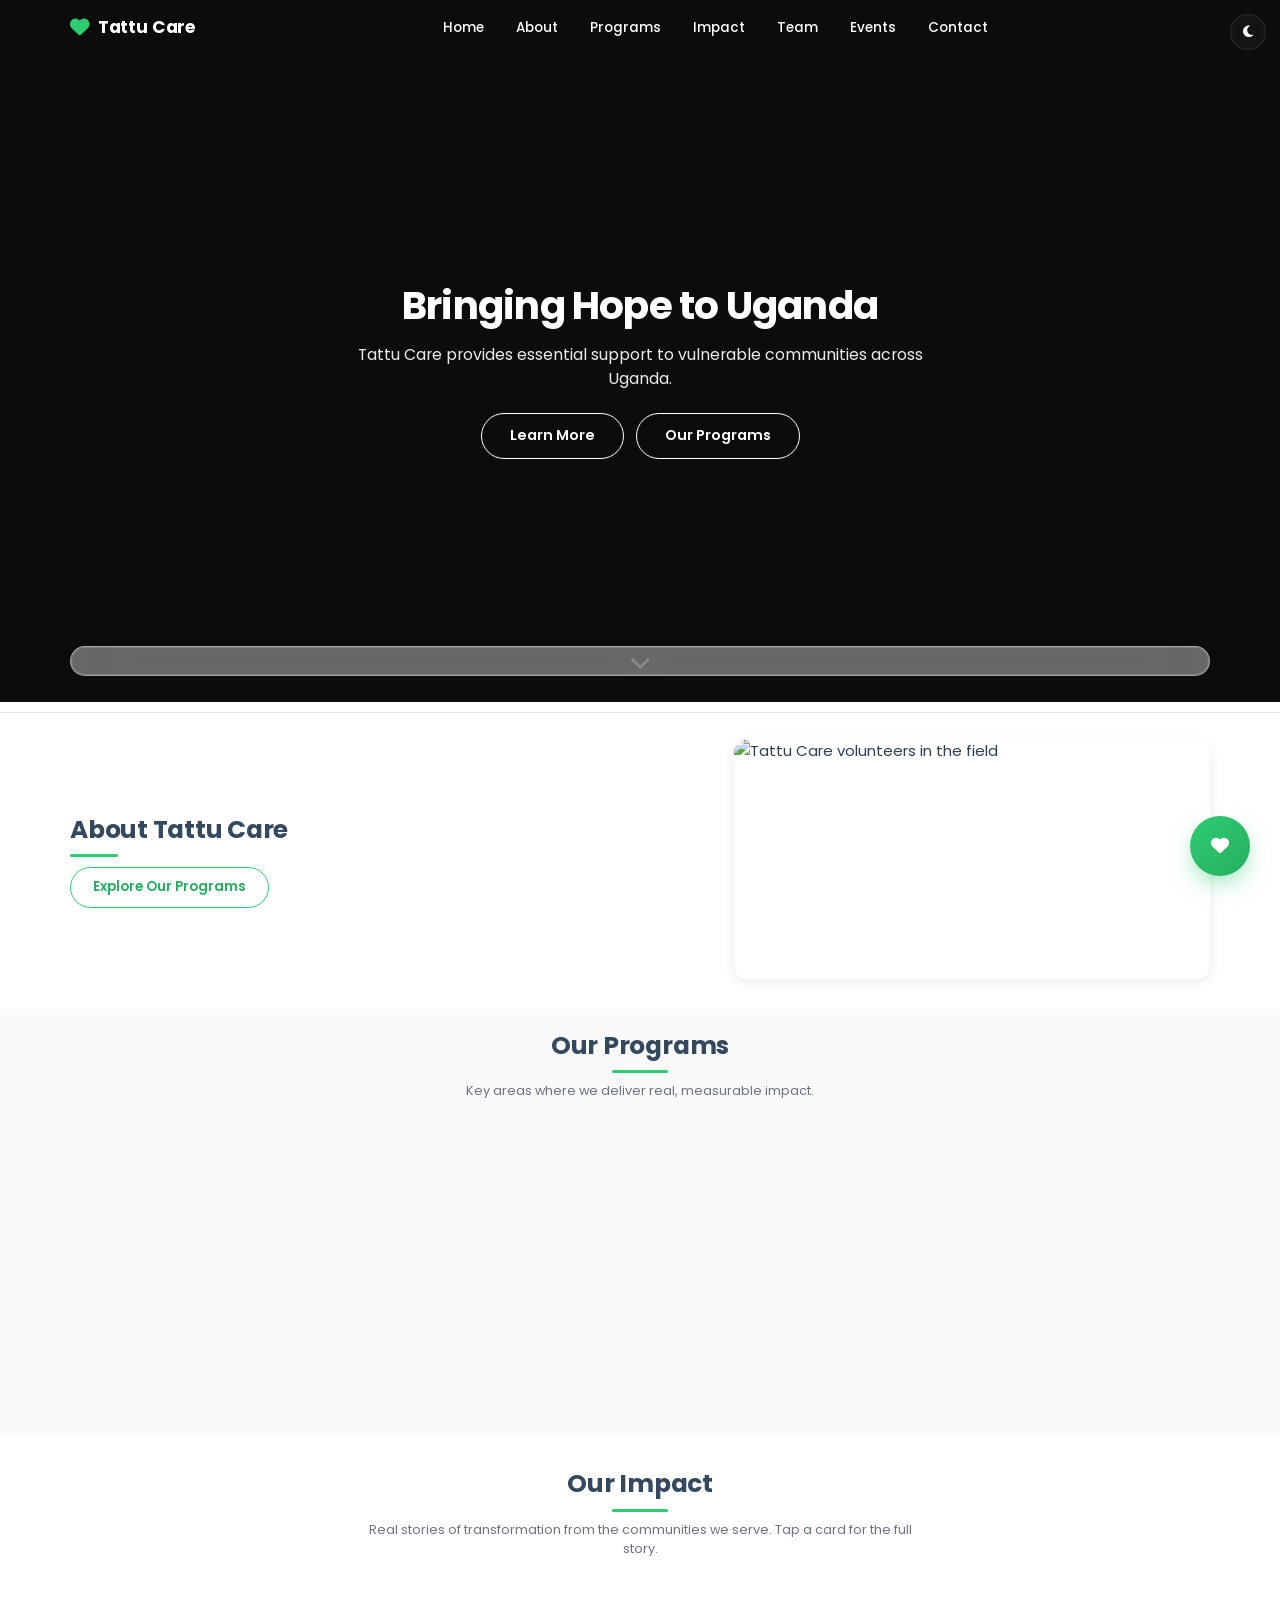
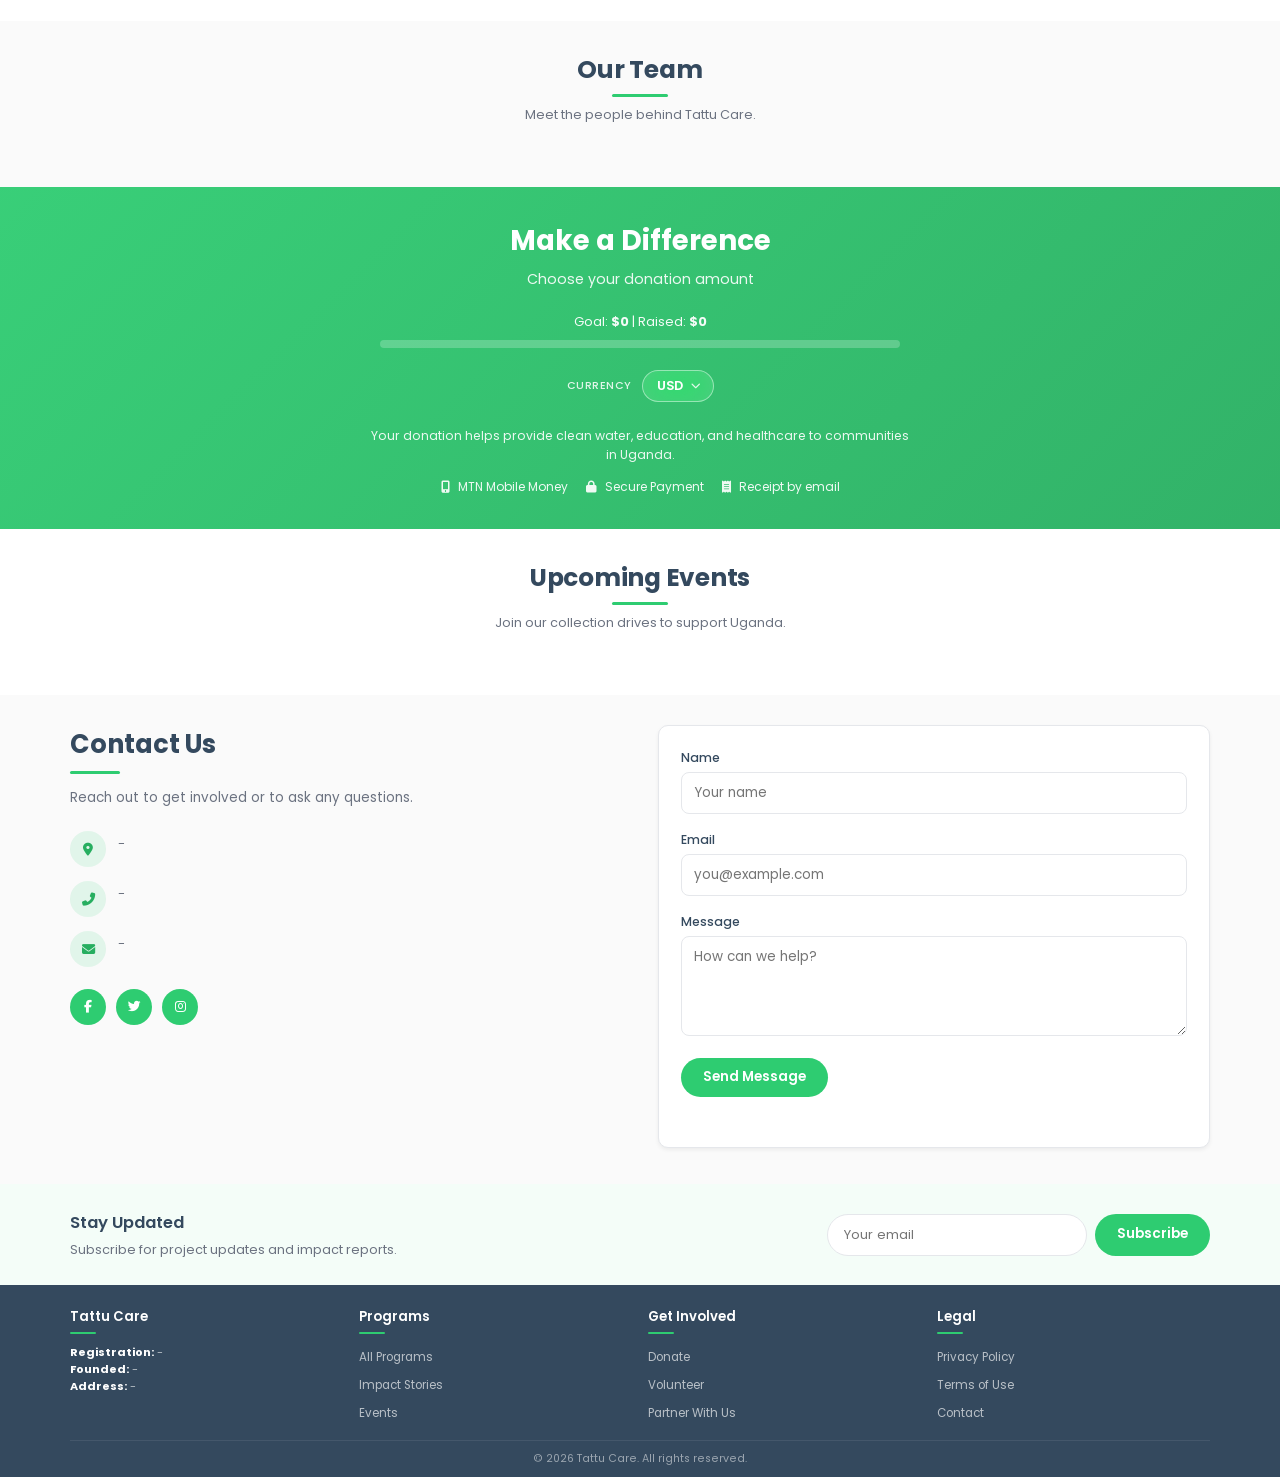
==== commit 8ded6481: "tattu updates" ====
--- a/index.html
+++ b/index.html
@@ -85,6 +85,10 @@
 
 <!-- Mobile fixed pill nav (visible only on phones) -->
 <nav class="mobile-pill-nav" aria-label="Quick navigation" id="mobilePillNav">
+    <a href="#home" class="pill-brand" aria-label="Tattu Care home">
+        <i class="fas fa-heart"></i><span data-content="org.name">Tattu Care</span>
+    </a>
+    <span class="pill-divider" aria-hidden="true"></span>
     <a href="#home"     data-pill="home"     aria-label="Home"><i class="fas fa-home"></i><span>Home</span></a>
     <a href="#about"    data-pill="about"    aria-label="About"><i class="fas fa-info-circle"></i><span>About</span></a>
     <a href="#programs" data-pill="programs" aria-label="Programs"><i class="fas fa-hand-holding-heart"></i><span>Programs</span></a>
@@ -159,14 +163,12 @@
 <!-- Programs -->
 <section id="programs" class="programs">
     <div class="container">
-        <div class="section-header reveal">
+        <div class="section-header reveal" style="margin-bottom:14px">
             <h2>Our Programs</h2>
-            <p>We focus on key areas to create comprehensive support. Swipe or use the arrows to browse.</p>
+            <p>Key areas where we deliver real, measurable impact.</p>
         </div>
         <div class="programs-scroller reveal">
-            <button type="button" class="programs-nav prev" aria-label="Previous program"><i class="fas fa-chevron-left"></i></button>
             <div class="programs-grid" data-content="programs"></div>
-            <button type="button" class="programs-nav next" aria-label="Next program"><i class="fas fa-chevron-right"></i></button>
         </div>
     </div>
 </section>
@@ -223,6 +225,10 @@
             <div class="progress-bar">
                 <div class="progress-fill" data-content="donation.progressFill"></div>
             </div>
+        </div>
+        <div class="currency-picker-row">
+            <label>Currency</label>
+            <div class="cur-dd" data-currency-picker></div>
         </div>
         <div class="donation-amounts" data-content="donation.amounts"></div>
         <p class="donation-note" data-content="donation.note">
@@ -332,6 +338,12 @@
         <button type="button" class="pay-tab"        data-pay-tab="bank"   role="tab"><i class="fas fa-university"></i> Bank</button>
     </div>
 
+    <!-- Currency picker (one source of truth for all forms) -->
+    <div class="dropdown-currency-row">
+        <span class="dc-label">Donate in</span>
+        <div class="cur-dd" data-currency-picker></div>
+    </div>
+
     <!-- MoMo -->
     <div class="pay-panel active" data-pay-panel="momo">
         <form class="pay-form" data-method="momo" novalidate>
@@ -355,6 +367,7 @@
                     <input type="email" name="email" class="form-control" placeholder="optional">
                 </div>
             </div>
+            <p class="charge-preview" data-charge-preview></p>
             <button type="submit" class="btn btn-primary btn-block"><i class="fas fa-lock"></i> Pay with MoMo</button>
         </form>
     </div>
@@ -382,6 +395,7 @@
                     <input type="email" name="email" class="form-control" placeholder="optional">
                 </div>
             </div>
+            <p class="charge-preview" data-charge-preview></p>
             <button type="submit" class="btn btn-primary btn-block"><i class="fas fa-lock"></i> Pay with Airtel</button>
         </form>
     </div>
@@ -429,6 +443,7 @@
                     <input type="email" name="email" class="form-control" placeholder="receipt" required>
                 </div>
             </div>
+            <p class="charge-preview" data-charge-preview></p>
             <button type="submit" class="btn btn-primary btn-block"><i class="fas fa-paper-plane"></i> Notify Transfer</button>
         </form>
     </div>
--- a/frontend/css/styles.css
+++ b/frontend/css/styles.css
@@ -104,7 +104,8 @@
 .header-scrolled .mobile-menu-btn,
 .header-scrolled .theme-toggle { color: var(--dark); }
 
-.nav-container { display: flex; justify-content: space-between; align-items: center; gap: 16px; }
+.nav-container { display: flex; align-items: center; gap: 24px; }
+.nav-container > nav { flex: 1; }
 
 .logo {
     display: flex; align-items: center;
@@ -112,10 +113,20 @@
     color: #fff;
     transition: var(--transition);
     letter-spacing: -.01em;
+    flex-shrink: 0;
 }
 .logo i { color: var(--primary); margin-right: 8px; font-size: 1.3rem; }
 
-.nav-links { display: flex; gap: 26px; align-items: center; }
+/* Nav links: centered cluster with consistent spacing - clean, balanced. */
+.nav-links {
+    display: flex;
+    justify-content: center;
+    align-items: center;
+    gap: 28px;
+}
+.nav-links a {
+    padding: 6px 2px;
+}
 .nav-links a {
     color: #fff; font-weight: 500; font-size: .9rem;
     transition: var(--transition); position: relative;
@@ -408,34 +419,77 @@
 /* =========================================================
  *  Programs - dynamic, animated cards
  * ========================================================= */
-.programs { padding: 30px 0 36px; background: var(--light); }
+/* =========================================================
+ *  Programs - 3D coverflow carousel
+ *  Cards arranged on a perspective stage; the active card faces
+ *  the camera; neighbours tilt away and recede. Auto-advances.
+ * ========================================================= */
+.programs { padding: 18px 0 30px; background: var(--light); }
 .programs-scroller {
     position: relative;
+    perspective: 1400px;
     overflow: hidden;
-    -webkit-mask-image: linear-gradient(90deg, transparent 0, #000 4%, #000 96%, transparent 100%);
-            mask-image: linear-gradient(90deg, transparent 0, #000 4%, #000 96%, transparent 100%);
 }
 .programs-grid {
-    display: flex;
-    gap: 14px;
-    width: max-content;
-    padding: 6px 0 10px;
-    animation: programsScroll 55s linear infinite;
+    position: relative;
+    display: block;
+    width: 100%;
+    max-width: 720px;
+    margin: 0 auto;
+    height: 290px;
+    transform-style: preserve-3d;
     will-change: transform;
 }
-.programs-scroller:hover .programs-grid,
-.programs-grid:focus-within { animation-play-state: paused; }
-@keyframes programsScroll {
-    from { transform: translateX(0); }
-    to   { transform: translateX(-50%); }
-}
-
-/* Nav arrows now optional - hide because the marquee auto-scrolls */
-.programs-nav { display: none; }
+
+/* Each card is absolutely positioned; JS sets data-cf for its visual slot */
+.program-card {
+    position: absolute;
+    top: 50%;
+    left: 50%;
+    width: 220px;
+    height: 270px;
+    transform-origin: center center;
+    transition: transform .85s cubic-bezier(.45, 0, .2, 1),
+                opacity .5s ease,
+                box-shadow .4s ease,
+                filter .4s ease;
+    will-change: transform, opacity;
+    flex: none;       /* override flex sizing from older rules */
+}
+.program-card[data-cf="0"] {
+    transform: translate(-50%, -50%) translateZ(0)         rotateY(0deg)    scale(1);
+    opacity: 1;  z-index: 10;
+    box-shadow: 0 26px 50px -12px rgba(46,204,113,.45);
+}
+.program-card[data-cf="-1"] {
+    transform: translate(-150%, -50%) translateZ(-120px)  rotateY(28deg)   scale(.86);
+    opacity: .85; z-index: 5;  filter: saturate(.85);
+}
+.program-card[data-cf="1"] {
+    transform: translate(50%,    -50%) translateZ(-120px)  rotateY(-28deg)  scale(.86);
+    opacity: .85; z-index: 5;  filter: saturate(.85);
+}
+.program-card[data-cf="-2"] {
+    transform: translate(-238%, -50%) translateZ(-240px)  rotateY(38deg)   scale(.72);
+    opacity: .42; z-index: 3;  filter: saturate(.65);
+}
+.program-card[data-cf="2"] {
+    transform: translate(138%,   -50%) translateZ(-240px)  rotateY(-38deg)  scale(.72);
+    opacity: .42; z-index: 3;  filter: saturate(.65);
+}
+.program-card[data-cf="hide"] {
+    transform: translate(-50%, -50%) translateZ(-320px) scale(.55);
+    opacity: 0;  z-index: 1;
+    pointer-events: none;
+}
+
+/* Hide dots + arrows */
+.programs-dots,
+.programs-nav { display: none !important; }
 
 @media (max-width: 768px) {
-    .programs-grid { animation-duration: 40s; gap: 10px; }
-    .program-card { flex: 0 0 175px; }
+    .programs-grid { height: 250px; max-width: 100%; }
+    .program-card { width: 175px; height: 230px; }
     .program-img { height: 90px; }
     .program-content { padding: 8px 10px 10px; }
     .program-icon { width: 28px; height: 28px; }
@@ -443,20 +497,21 @@
     .program-title { font-size: .8rem; }
     .program-desc { font-size: .68rem; -webkit-line-clamp: 2; }
     .program-stats { font-size: .62rem; padding: 2px 7px; }
-}
+    .program-card[data-cf="-1"] { transform: translate(-130%, -50%) translateZ(-100px) rotateY(26deg)  scale(.82); }
+    .program-card[data-cf="1"]  { transform: translate(30%,   -50%) translateZ(-100px) rotateY(-26deg) scale(.82); }
+    .program-card[data-cf="-2"],
+    .program-card[data-cf="2"]  { display: none; }   /* not enough room on phone */
+}
+/* Card surface styling only — position/transform/transition are set by the
+ * coverflow rules above. Don't override them here. */
 .program-card {
-    position: relative;
     background: var(--white);
     border-radius: var(--radius);
     overflow: hidden;
     box-shadow: var(--shadow-sm);
-    transition: transform .35s cubic-bezier(.34,1.56,.64,1),
-                box-shadow .3s,
-                border-color .3s;
-    display: flex; flex-direction: column;
     border: 1px solid var(--border);
     cursor: pointer;
-    flex: 0 0 220px;          /* fixed width for marquee */
+    display: flex; flex-direction: column;
 }
 /* Animated left bar that grows on hover */
 .program-card::before {
@@ -470,12 +525,16 @@
     transition: transform .45s ease;
     z-index: 3;
 }
+/* Don't override the coverflow transform on hover - just brighten outline.
+ * Image zoom + left bar still fire via the inner-element selectors below. */
 .program-card:hover,
 .program-card:focus-visible {
-    transform: translateY(-6px) scale(1.01);
-    box-shadow: 0 18px 34px -10px rgba(46, 204, 113, .35);
     border-color: transparent;
     outline: none;
+}
+.program-card[data-cf="0"]:hover,
+.program-card[data-cf="0"]:focus-visible {
+    box-shadow: 0 32px 60px -14px rgba(46, 204, 113, .55);
 }
 .program-card:hover::before,
 .program-card:focus-visible::before { transform: scaleY(1); }
@@ -1044,18 +1103,26 @@
 .back-to-top:hover { background: var(--primary-dark); transform: translateY(-3px); }
 
 .theme-toggle {
-    position: fixed; top: 14px; right: 16px;
-    background: rgba(255,255,255,.18);
-    backdrop-filter: blur(10px);
-    border: 1px solid rgba(255,255,255,.25);
+    position: fixed; top: 14px; right: 14px;
+    background: rgba(255, 255, 255, .04);
+    backdrop-filter: blur(20px) saturate(180%);
+    -webkit-backdrop-filter: blur(20px) saturate(180%);
+    border: 1px solid rgba(255, 255, 255, .10);
     width: 36px; height: 36px; border-radius: 50%;
-    font-size: .9rem; color: #fff;
-    cursor: pointer; z-index: 1001;
+    font-size: .9rem;
+    color: #fff;
+    cursor: pointer; z-index: 1101;
     display: flex; align-items: center; justify-content: center;
     transition: var(--transition);
-}
-.header-scrolled ~ .theme-toggle { background: rgba(0,0,0,.06); border-color: var(--border); color: var(--dark); }
-.theme-toggle:hover { transform: scale(1.08); }
+    box-shadow: none;
+}
+.header-scrolled ~ .theme-toggle { background: rgba(255, 255, 255, .08); border-color: rgba(0,0,0,.08); color: var(--dark); }
+.theme-toggle:hover { transform: scale(1.08); background: rgba(255, 255, 255, .18); }
+[data-theme="dark"] .theme-toggle {
+    background: rgba(0, 0, 0, .10);
+    border-color: rgba(255, 255, 255, .05);
+    color: #f0f0f0;
+}
 
 /* =========================================================
  *  Mobile menu (slide-in panel)
@@ -1217,22 +1284,22 @@
  * ========================================================= */
 .donate-dropdown {
     position: fixed;
-    bottom: 96px; right: 30px;
-    width: 340px;
-    max-height: calc(100vh - 130px);
+    bottom: 92px; right: 24px;
+    width: 290px;
+    max-height: calc(100vh - 120px);
     overflow-y: auto;
     z-index: 1199;
     background: rgba(255,255,255,.93);
     backdrop-filter: blur(28px) saturate(160%);
     -webkit-backdrop-filter: blur(28px) saturate(160%);
     border: 1px solid rgba(255,255,255,.6);
-    border-radius: 16px;
-    box-shadow: 0 24px 60px -10px rgba(0,0,0,.28);
-    padding: 16px 18px 14px;
+    border-radius: 14px;
+    box-shadow: 0 22px 50px -10px rgba(0,0,0,.28);
+    padding: 12px 14px 12px;
     color: var(--dark);
-    font-size: .85rem;
+    font-size: .78rem;
     transform-origin: bottom right;
-    transform: scale(.85) translateY(14px);
+    transform: scale(.85) translateY(12px);
     opacity: 0;
     pointer-events: none;
     transition: opacity .2s ease, transform .25s cubic-bezier(.34,1.56,.64,1);
@@ -1261,16 +1328,16 @@
 }
 
 .donate-dropdown h2 {
-    margin: 0 0 12px;
-    font-size: .98rem;
+    margin: 0 0 8px;
+    font-size: .88rem;
     color: var(--secondary);
     font-weight: 600;
     display: flex; align-items: center; justify-content: space-between;
 }
 .donate-dropdown h2 .close-modal {
     position: static;
-    width: 22px; height: 22px;
-    font-size: 14px;
+    width: 20px; height: 20px;
+    font-size: 13px;
     background: rgba(0,0,0,.06);
     border: none; border-radius: 50%;
     color: var(--gray); cursor: pointer;
@@ -1282,29 +1349,29 @@
 /* Method tabs (compact) */
 .pay-tabs {
     display: flex;
-    gap: 3px;
+    gap: 2px;
     background: rgba(0,0,0,.04);
-    border-radius: 8px;
-    padding: 3px;
-    margin-bottom: 12px;
+    border-radius: 7px;
+    padding: 2px;
+    margin-bottom: 8px;
 }
 [data-theme="dark"] .pay-tabs { background: rgba(255,255,255,.06); }
 .pay-tab {
     flex: 1;
     background: transparent;
     border: none;
-    padding: 6px 4px;
-    border-radius: 6px;
+    padding: 5px 3px;
+    border-radius: 5px;
     font-family: inherit;
-    font-size: .7rem;
+    font-size: .64rem;
     font-weight: 500;
     color: var(--gray);
     cursor: pointer;
     display: flex; align-items: center; justify-content: center;
-    gap: 5px;
+    gap: 4px;
     transition: .2s;
 }
-.pay-tab i { font-size: .8rem; }
+.pay-tab i { font-size: .72rem; }
 .pay-tab:hover { color: var(--secondary); }
 .pay-tab.active {
     background: #fff; color: var(--primary-dark);
@@ -1317,10 +1384,10 @@
 .pay-panel.active { display: block; }
 
 /* Compact form */
-.donate-dropdown .form-group { margin-bottom: 8px; }
+.donate-dropdown .form-group { margin-bottom: 6px; }
 .donate-dropdown .form-group label {
-    font-size: .65rem;
-    margin-bottom: 3px;
+    font-size: .58rem;
+    margin-bottom: 2px;
     color: var(--gray);
     font-weight: 500;
     text-transform: uppercase;
@@ -1328,8 +1395,8 @@
     display: block;
 }
 .donate-dropdown .form-control {
-    padding: 7px 10px;
-    font-size: .8rem;
+    padding: 6px 9px;
+    font-size: .76rem;
     border-radius: 6px;
     background: rgba(0,0,0,.02);
     border: 1px solid rgba(0,0,0,.08);
@@ -1348,18 +1415,18 @@
 .donate-dropdown .form-row {
     display: grid;
     grid-template-columns: 1fr 1fr;
-    gap: 6px;
+    gap: 5px;
 }
 .donate-dropdown .btn-block {
-    margin-top: 8px;
-    padding: 9px;
-    border-radius: 7px;
-    font-size: .82rem;
+    margin-top: 7px;
+    padding: 8px;
+    border-radius: 6px;
+    font-size: .76rem;
     font-weight: 600;
 }
 .donate-dropdown .note {
-    font-size: .68rem; opacity: .7;
-    text-align: center; margin-top: 6px;
+    font-size: .62rem; opacity: .7;
+    text-align: center; margin-top: 5px;
 }
 
 /* =========================================================
@@ -1368,23 +1435,23 @@
 .bank-details {
     background: rgba(46,204,113,.06);
     border: 1px solid rgba(46,204,113,.18);
-    border-radius: 8px;
-    padding: 8px 12px;
-    margin-bottom: 10px;
-    font-size: .76rem;
+    border-radius: 7px;
+    padding: 6px 10px;
+    margin-bottom: 7px;
+    font-size: .68rem;
 }
 [data-theme="dark"] .bank-details { background: rgba(255,255,255,.04); border-color: rgba(255,255,255,.08); }
 .bank-row {
     display: flex; justify-content: space-between; align-items: center;
-    padding: 4px 0;
+    padding: 3px 0;
     border-bottom: 1px dashed rgba(0,0,0,.08);
-    gap: 8px;
+    gap: 6px;
 }
 .bank-row:last-child { border-bottom: 0; }
-.bank-row .label { color: var(--gray); font-size: .65rem; text-transform: uppercase; letter-spacing: .4px; flex-shrink: 0; }
+.bank-row .label { color: var(--gray); font-size: .58rem; text-transform: uppercase; letter-spacing: .4px; flex-shrink: 0; }
 .bank-row .value {
     font-weight: 600; color: var(--secondary);
-    font-family: 'Courier New', monospace; font-size: .82rem;
+    font-family: 'Courier New', monospace; font-size: .74rem;
     text-align: right; flex: 1;
 }
 [data-theme="dark"] .bank-row .value { color: #fff; }
@@ -1426,10 +1493,10 @@
 /* Help link */
 .help-link {
     text-align: center;
-    margin-top: 10px;
-    padding-top: 8px;
+    margin-top: 7px;
+    padding-top: 6px;
     border-top: 1px solid rgba(0,0,0,.06);
-    font-size: .7rem;
+    font-size: .62rem;
     color: var(--gray);
 }
 .help-link a { color: var(--primary-dark); font-weight: 600; }
@@ -1601,7 +1668,7 @@
     .impact-img   { aspect-ratio: 16/9; }
     .newsletter-container { flex-direction: column; text-align: center; }
     .newsletter-input { width: 100%; }
-    .hero { min-height: 70vh; padding: 70px 0 30px; }
+    .hero { min-height: 70vh; padding: 78px 0 30px; }   /* room for pill nav (12px + 46px + buffer) */
     .programs, .impact, .events, .team, .donation, .contact, .about { padding: 24px 0 28px; }
     .section-header { margin-bottom: 26px; }
     .donate-dropdown {
@@ -1669,31 +1736,73 @@
             radial-gradient(circle at 8% 92%,  rgba(243,156,18,.08) 0%, transparent 55%);
     }
 
-    /* Bottom-pinned scrollable pill nav */
+    /* Mobile = no top header, pill nav is the only nav element */
+    header { display: none; }
     .mobile-pill-nav {
         display: flex;
         position: fixed;
-        bottom: 12px;
+        top: 12px;
         left: 12px;
-        right: 86px;                /* leave room for floating donate */
-        z-index: 999;
+        right: 56px;                /* leave room for the theme toggle */
+        z-index: 1100;
         gap: 4px;
-        padding: 6px;
-        background: rgba(255,255,255,.32);
-        backdrop-filter: blur(28px) saturate(180%);
-        -webkit-backdrop-filter: blur(28px) saturate(180%);
-        border: 1px solid rgba(255,255,255,.45);
+        padding: 5px;
+        align-items: center;
+        /* near-invisible bar - just enough blur to define the container */
+        background: rgba(255, 255, 255, .04);
+        backdrop-filter: blur(20px) saturate(180%);
+        -webkit-backdrop-filter: blur(20px) saturate(180%);
+        border: 1px solid rgba(255, 255, 255, .10);
         border-radius: 50px;
-        box-shadow: 0 12px 32px -10px rgba(0,0,0,.35),
-                    0 0 0 1px rgba(255,255,255,.15) inset;
+        box-shadow: none;
         overflow-x: auto;
         scrollbar-width: none;
         scroll-behavior: smooth;
     }
+    /* Brand chip at the start of the pill nav — matches desktop logo size */
+    .mobile-pill-nav .pill-brand {
+        flex: 0 0 auto !important;
+        width: auto !important;
+        height: 36px;
+        padding: 0 13px 0 11px !important;
+        border-radius: 50px !important;
+        background: linear-gradient(135deg, var(--primary) 0%, var(--primary-dark) 100%) !important;
+        color: #fff !important;
+        font-weight: 700;
+        font-size: .98rem;             /* matches desktop .logo (1.15rem) at mobile rem scale */
+        letter-spacing: -.01em;
+        line-height: 1;
+        gap: 8px;
+        text-decoration: none;
+        box-shadow: 0 4px 14px -2px rgba(46,204,113,.5);
+        flex-shrink: 0;
+        display: flex !important;
+        align-items: center;
+        border: none !important;
+    }
+    .mobile-pill-nav .pill-brand i {
+        color: #fff !important;
+        font-size: 1.08rem;             /* matches desktop logo icon */
+    }
+    .mobile-pill-nav .pill-brand span {
+        max-width: 140px !important;    /* fits "Tattu Care" full */
+        opacity: 1 !important;
+        margin: 0 !important;
+        white-space: nowrap;
+        font-weight: 700;
+    }
+    /* Thin divider after the brand */
+    .mobile-pill-nav .pill-divider {
+        flex: 0 0 1px;
+        height: 20px;
+        background: rgba(0,0,0,.14);
+        margin: 0 6px 0 4px;
+    }
+    [data-theme="dark"] .mobile-pill-nav .pill-divider { background: rgba(255,255,255,.18); }
     .mobile-pill-nav::-webkit-scrollbar { display: none; }
     [data-theme="dark"] .mobile-pill-nav {
-        background: rgba(20,20,20,.4);
-        border-color: rgba(255,255,255,.08);
+        background: rgba(0, 0, 0, .10);
+        border-color: rgba(255, 255, 255, .05);
     }
 
     .mobile-pill-nav a {
@@ -1704,8 +1813,8 @@
         border-radius: 50px;
         font-size: .68rem; font-weight: 600;
         color: var(--secondary);
-        background: rgba(255,255,255,.55);
-        border: 1px solid rgba(255,255,255,.4);
+        background: rgba(255, 255, 255, .25);
+        border: 1px solid rgba(255, 255, 255, .2);
         text-decoration: none;
         transition: width .3s cubic-bezier(.34,1.56,.64,1),
                     background .25s, color .25s, box-shadow .25s, padding .3s;
@@ -1719,14 +1828,14 @@
         flex-shrink: 0;
         transition: color .25s;
     }
+    .mobile-pill-nav a:hover {
+        background: rgba(255, 255, 255, .55);
+    }
     .mobile-pill-nav a span {
         max-width: 0;
         opacity: 0;
         overflow: hidden;
         transition: max-width .3s ease, opacity .25s ease;
-    }
-    .mobile-pill-nav a:hover {
-        background: rgba(255,255,255,.85);
     }
     .mobile-pill-nav a.active {
         width: auto;
@@ -1750,14 +1859,169 @@
     }
     [data-theme="dark"] .mobile-pill-nav a i { color: var(--primary); }
 
-    /* Add bottom padding so footer/copyright isn't covered by pill nav */
-    body { padding-bottom: 64px; }
-    .footer { padding-bottom: 12px; }
 }
 
 @media (max-width: 380px) {
-    .mobile-pill-nav { right: 76px; gap: 3px; padding: 5px; }
+    .mobile-pill-nav { left: 8px; right: 8px; gap: 3px; padding: 4px; }
     .mobile-pill-nav a { width: 32px; height: 32px; }
     .mobile-pill-nav a i { font-size: .72rem; }
     .mobile-pill-nav a.active span { font-size: .62rem; max-width: 80px; }
 }
+
+/* =========================================================
+ *  Currency picker — custom glass dropdown
+ * ========================================================= */
+.currency-picker-row {
+    display: flex; align-items: center; justify-content: center;
+    gap: 10px; margin-bottom: 10px; color: #fff;
+    font-size: .82rem; font-weight: 500;
+}
+.currency-picker-row label {
+    text-transform: uppercase; letter-spacing: .5px;
+    font-size: .72rem; opacity: .85;
+}
+
+/* Wrapper */
+.cur-dd { position: relative; display: inline-block; }
+
+/* Trigger button (closed state) - glass pill */
+.cur-dd-trigger {
+    appearance: none;
+    background: rgba(255, 255, 255, .15);
+    backdrop-filter: blur(18px) saturate(180%);
+    -webkit-backdrop-filter: blur(18px) saturate(180%);
+    border: 1.5px solid rgba(255, 255, 255, .45);
+    color: #fff;
+    padding: 6px 12px 6px 14px;
+    border-radius: 50px;
+    font-family: inherit;
+    font-size: .85rem; font-weight: 600;
+    cursor: pointer;
+    display: inline-flex; align-items: center; gap: 8px;
+    transition: .2s;
+}
+.cur-dd-trigger:hover,
+.cur-dd-trigger[aria-expanded="true"] {
+    background: rgba(255, 255, 255, .3);
+    transform: translateY(-1px);
+}
+.cur-dd-trigger i { font-size: .65rem; opacity: .85; transition: transform .2s; }
+.cur-dd-trigger[aria-expanded="true"] i { transform: rotate(180deg); }
+
+/* Glass dropdown panel (open state) */
+.cur-dd-menu {
+    position: absolute;
+    top: calc(100% + 6px);
+    left: 50%;
+    transform: translateX(-50%) translateY(-4px) scale(.96);
+    min-width: 168px;
+    max-height: 220px;
+    overflow-y: auto;
+    background: rgba(255, 255, 255, .55);
+    backdrop-filter: blur(28px) saturate(180%);
+    -webkit-backdrop-filter: blur(28px) saturate(180%);
+    border: 1px solid rgba(255, 255, 255, .55);
+    border-radius: 12px;
+    box-shadow: 0 18px 36px -10px rgba(0, 0, 0, .35),
+                0 0 0 1px rgba(255, 255, 255, .15) inset;
+    padding: 4px;
+    z-index: 1300;
+    list-style: none;
+    margin: 0;
+    opacity: 0;
+    pointer-events: none;
+    transition: opacity .2s ease, transform .25s cubic-bezier(.34, 1.56, .64, 1);
+    scrollbar-width: thin;
+    scrollbar-color: var(--primary) transparent;
+}
+.cur-dd-menu::-webkit-scrollbar { width: 4px; }
+.cur-dd-menu::-webkit-scrollbar-thumb { background: var(--primary); border-radius: 2px; }
+.cur-dd-menu::-webkit-scrollbar-track { background: transparent; }
+.cur-dd[data-open="true"] .cur-dd-menu {
+    transform: translateX(-50%) translateY(0) scale(1);
+    opacity: 1;
+    pointer-events: auto;
+}
+[data-theme="dark"] .cur-dd-menu {
+    background: rgba(28, 28, 28, .65);
+    border-color: rgba(255, 255, 255, .1);
+}
+
+.cur-dd-menu li {
+    padding: 7px 11px;
+    border-radius: 7px;
+    cursor: pointer;
+    font-size: .78rem;
+    font-weight: 500;
+    color: var(--secondary);
+    display: flex; justify-content: space-between; align-items: center; gap: 10px;
+    transition: .12s;
+    line-height: 1.2;
+}
+.cur-dd-menu li small {
+    color: var(--gray);
+    font-size: .68rem;
+    font-weight: 400;
+}
+.cur-dd-menu li:hover {
+    background: rgba(46, 204, 113, .15);
+    color: var(--primary-dark);
+}
+.cur-dd-menu li.selected {
+    background: var(--primary);
+    color: #fff;
+}
+.cur-dd-menu li.selected small { color: rgba(255,255,255,.85); }
+[data-theme="dark"] .cur-dd-menu li { color: #f0f0f0; }
+[data-theme="dark"] .cur-dd-menu li small { color: #b0b0b0; }
+[data-theme="dark"] .cur-dd-menu li:hover { background: rgba(85, 231, 160, .15); color: var(--primary); }
+
+/* Donate dropdown variant - dark text on light glass */
+.donate-dropdown .dropdown-currency-row {
+    display: flex; align-items: center; justify-content: space-between;
+    margin-bottom: 7px;
+    padding: 4px 8px;
+    background: rgba(0, 0, 0, .04);
+    border-radius: 7px;
+}
+.donate-dropdown .dc-label {
+    font-size: .6rem; color: var(--gray);
+    text-transform: uppercase; letter-spacing: .4px; font-weight: 500;
+}
+.donate-dropdown .cur-dd-trigger {
+    background: rgba(255, 255, 255, .65);
+    border: 1px solid rgba(0, 0, 0, .08);
+    color: var(--secondary);
+    padding: 4px 9px 4px 11px;
+    font-size: .68rem;
+    backdrop-filter: blur(12px);
+    -webkit-backdrop-filter: blur(12px);
+}
+.donate-dropdown .cur-dd-trigger:hover,
+.donate-dropdown .cur-dd-trigger[aria-expanded="true"] { background: #fff; }
+.donate-dropdown .cur-dd-menu {
+    left: auto; right: 0; transform-origin: top right;
+    transform: translateY(-4px) scale(.96);
+}
+.donate-dropdown .cur-dd[data-open="true"] .cur-dd-menu {
+    transform: translateY(0) scale(1);
+}
+[data-theme="dark"] .donate-dropdown .dropdown-currency-row { background: rgba(255, 255, 255, .05); }
+[data-theme="dark"] .donate-dropdown .cur-dd-trigger {
+    background: rgba(255, 255, 255, .08);
+    border-color: rgba(255, 255, 255, .1);
+    color: #fff;
+}
+
+/* Live charge preview line under each form */
+.charge-preview {
+    margin: 4px 0 0;
+    font-size: .62rem;
+    color: var(--gray);
+    text-align: center;
+    line-height: 1.35;
+    min-height: 1em;
+    transition: opacity .25s;
+}
+.charge-preview strong { color: var(--primary-dark); }
+.charge-preview.empty { opacity: 0; }
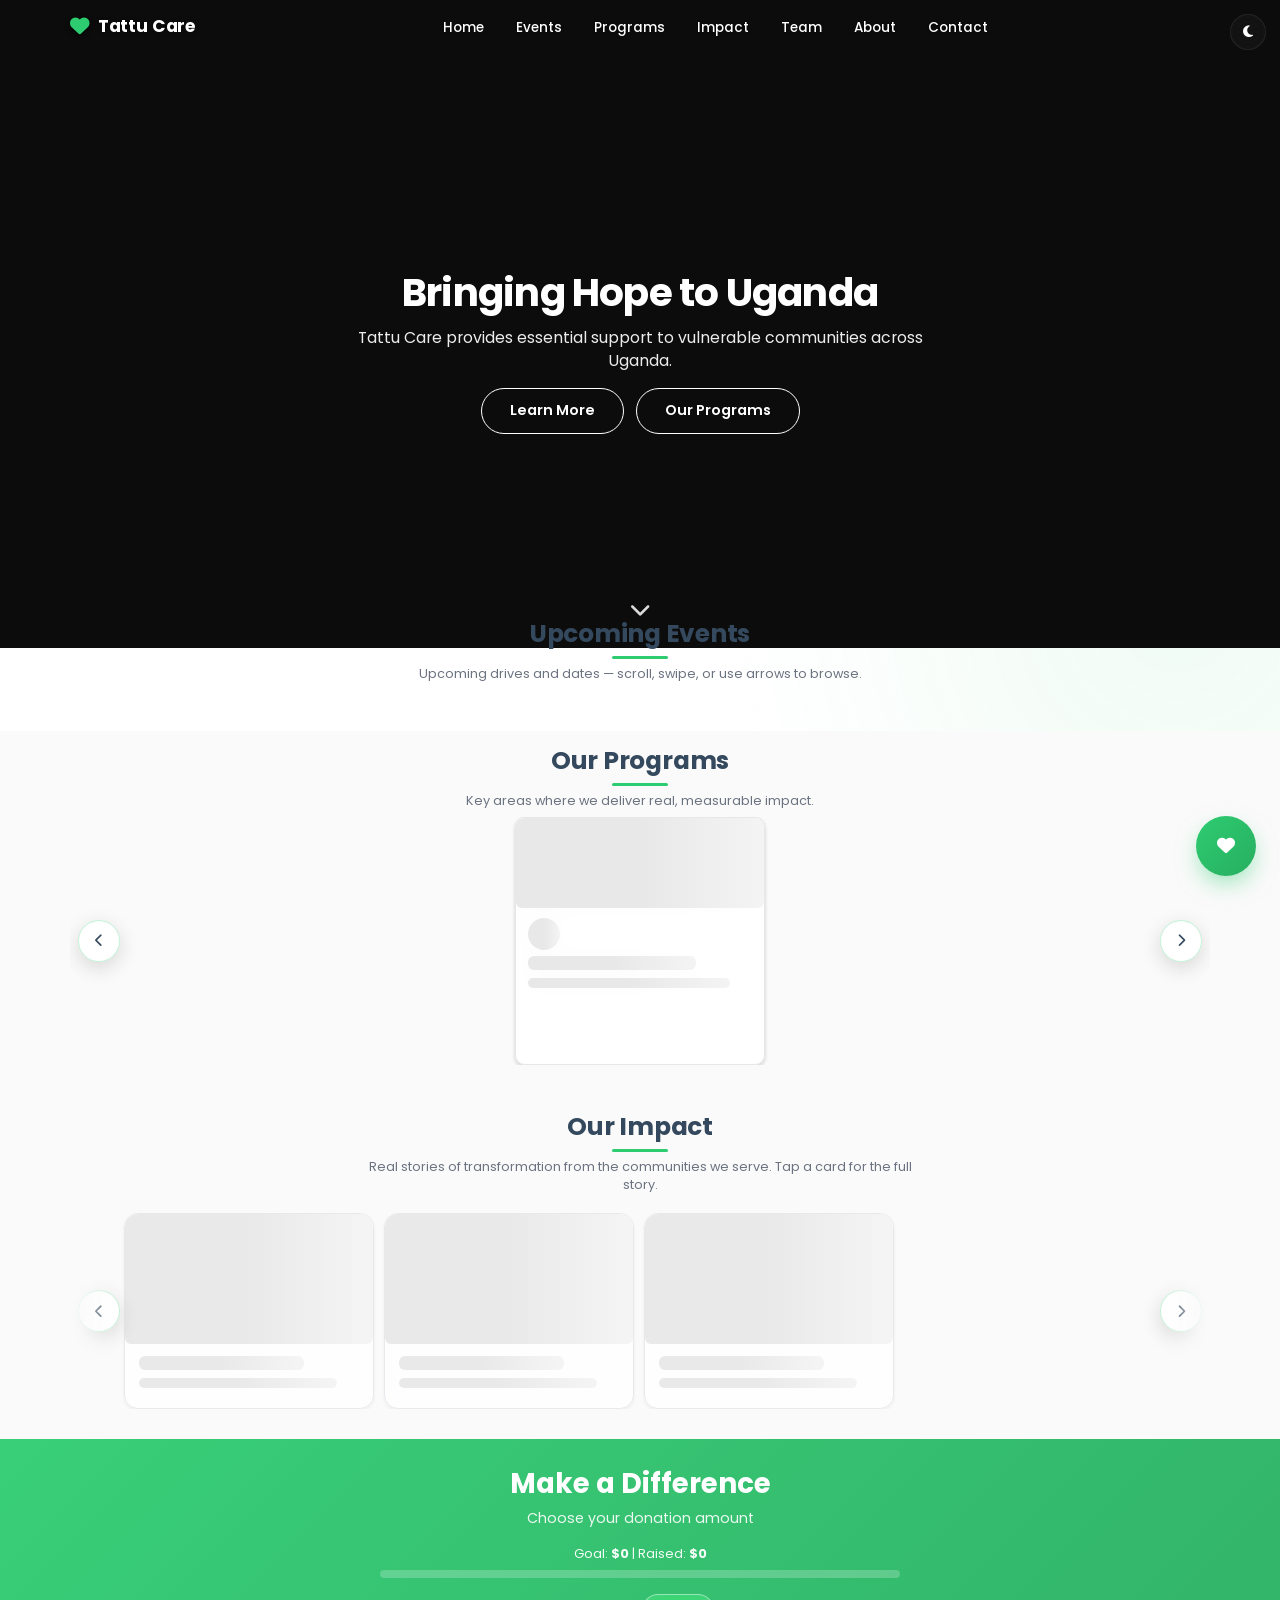
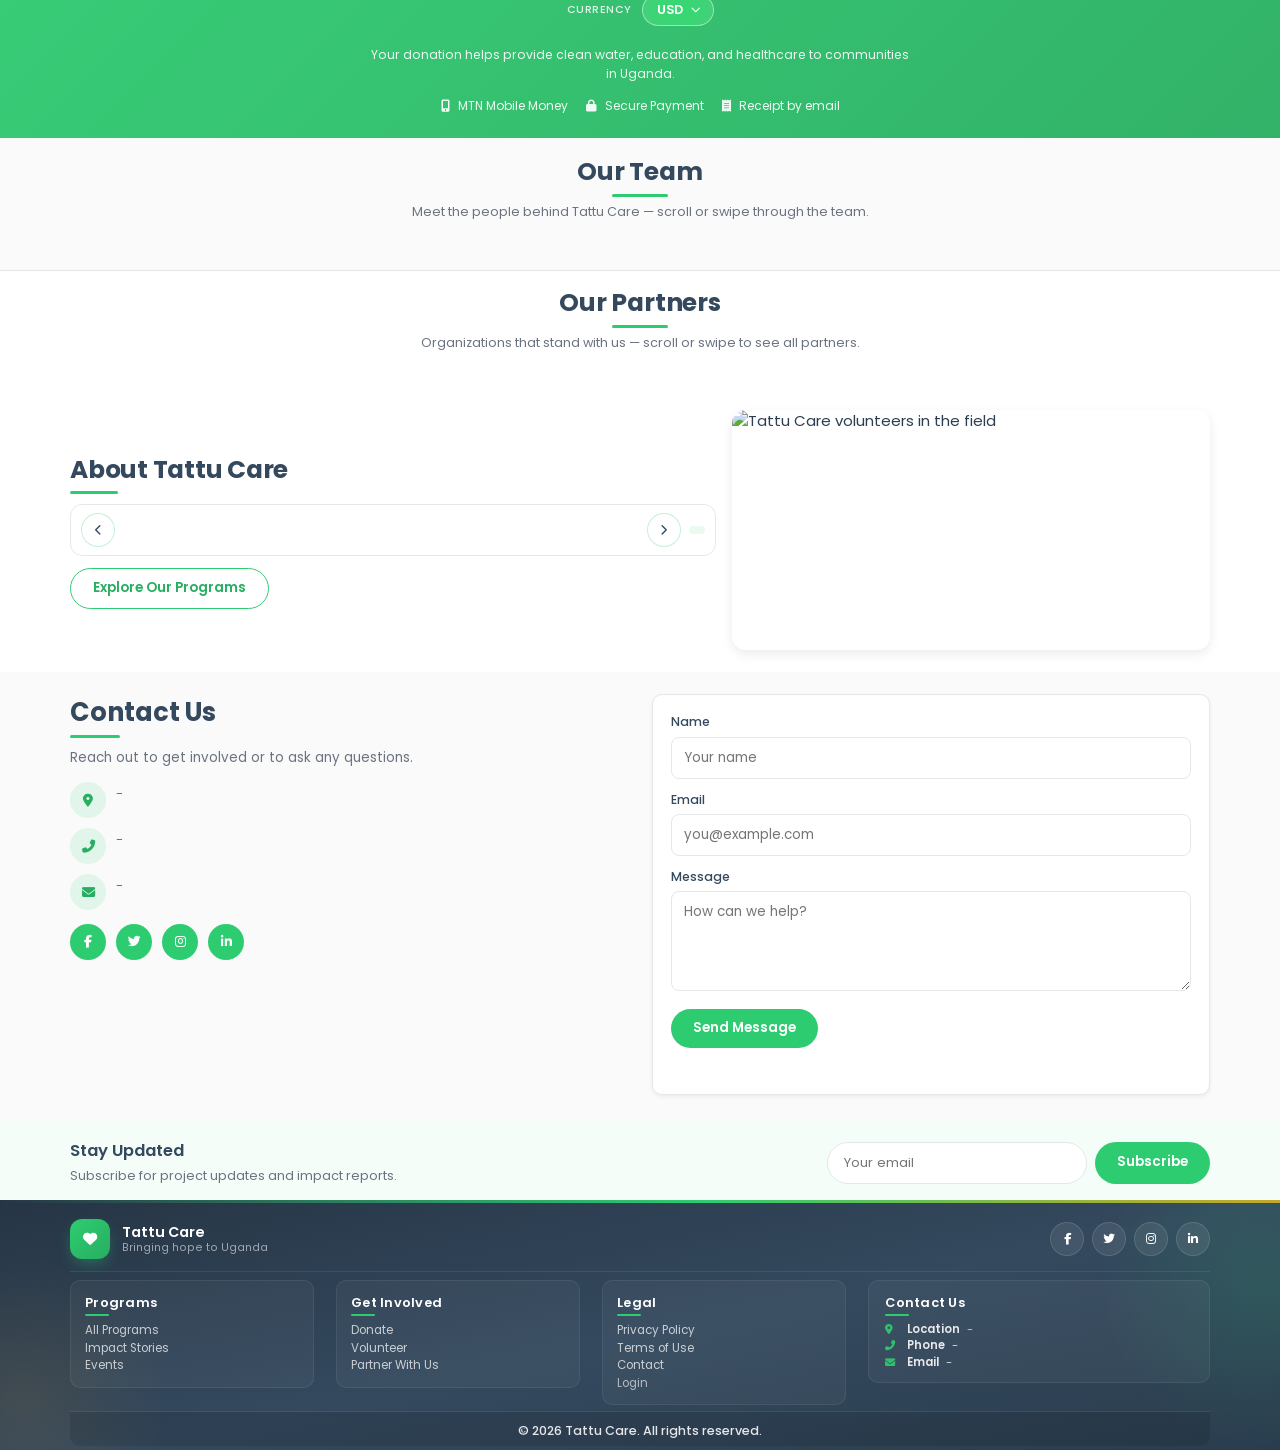
==== commit 0e069ea8: "tattucharity ready to host" ====
--- a/index.html
+++ b/index.html
@@ -24,6 +24,7 @@
 <body>
 
 <a class="skip-link" href="#home">Skip to content</a>
+<div class="nav-progress" id="navProgress" aria-hidden="true"></div>
 
 <!-- Header -->
 <header id="header">
@@ -35,11 +36,11 @@
         <nav aria-label="Primary">
             <ul class="nav-links">
                 <li><a href="#home">Home</a></li>
-                <li><a href="#about">About</a></li>
+                <li><a href="#events">Events</a></li>
                 <li><a href="#programs">Programs</a></li>
                 <li><a href="#impact">Impact</a></li>
                 <li><a href="#team">Team</a></li>
-                <li><a href="#events">Events</a></li>
+                <li><a href="#about">About</a></li>
                 <li><a href="#contact">Contact</a></li>
             </ul>
         </nav>
@@ -61,11 +62,11 @@
 
     <ul class="mobile-nav-links">
         <li><a href="#home"><i class="fas fa-home"></i> Home</a></li>
-        <li><a href="#about"><i class="fas fa-info-circle"></i> About Us</a></li>
+        <li><a href="#events"><i class="fas fa-calendar"></i> Events</a></li>
         <li><a href="#programs"><i class="fas fa-hand-holding-heart"></i> Our Programs</a></li>
         <li><a href="#impact"><i class="fas fa-chart-line"></i> Our Impact</a></li>
         <li><a href="#team"><i class="fas fa-users"></i> Our Team</a></li>
-        <li><a href="#events"><i class="fas fa-calendar"></i> Events</a></li>
+        <li><a href="#about"><i class="fas fa-info-circle"></i> About Us</a></li>
         <li><a href="#contact"><i class="fas fa-envelope"></i> Contact</a></li>
     </ul>
 
@@ -74,6 +75,7 @@
             <a data-content="org.facebook"  href="#" aria-label="Facebook"><i class="fab fa-facebook-f"></i></a>
             <a data-content="org.twitter"   href="#" aria-label="Twitter"><i class="fab fa-twitter"></i></a>
             <a data-content="org.instagram" href="#" aria-label="Instagram"><i class="fab fa-instagram"></i></a>
+            <a data-content="org.linkedin"  href="#" aria-label="LinkedIn"><i class="fab fa-linkedin-in"></i></a>
         </div>
         <div class="contact-mini">
             <a data-content="org.phone-link" href="#"><span data-content="org.phone">-</span></a>
@@ -83,19 +85,13 @@
     </div>
 </aside>
 
-<!-- Mobile fixed pill nav (visible only on phones) -->
-<nav class="mobile-pill-nav" aria-label="Quick navigation" id="mobilePillNav">
-    <a href="#home" class="pill-brand" aria-label="Tattu Care home">
-        <i class="fas fa-heart"></i><span data-content="org.name">Tattu Care</span>
-    </a>
-    <span class="pill-divider" aria-hidden="true"></span>
+<!-- Mobile bottom tab bar (phones only — no horizontal scrolling) -->
+<nav class="mobile-bottom-nav" aria-label="Quick navigation" id="mobileBottomNav">
     <a href="#home"     data-pill="home"     aria-label="Home"><i class="fas fa-home"></i><span>Home</span></a>
+    <a href="#events"   data-pill="events"   aria-label="Events"><i class="fas fa-calendar"></i><span>Events</span></a>
+    <a href="#programs" data-pill="programs" aria-label="Programs"><i class="fas fa-hand-holding-heart"></i><span>Programs</span></a>
     <a href="#about"    data-pill="about"    aria-label="About"><i class="fas fa-info-circle"></i><span>About</span></a>
-    <a href="#programs" data-pill="programs" aria-label="Programs"><i class="fas fa-hand-holding-heart"></i><span>Programs</span></a>
-    <a href="#impact"   data-pill="impact"   aria-label="Impact"><i class="fas fa-chart-line"></i><span>Impact</span></a>
-    <a href="#team"     data-pill="team"     aria-label="Team"><i class="fas fa-users"></i><span>Team</span></a>
-    <a href="#events"   data-pill="events"   aria-label="Events"><i class="fas fa-calendar"></i><span>Events</span></a>
-    <a href="#contact"  data-pill="contact"  aria-label="Contact"><i class="fas fa-envelope"></i><span>Contact</span></a>
+    <button type="button" class="mobile-nav-more" id="mobileNavMore" aria-label="More sections"><i class="fas fa-ellipsis-h"></i><span>More</span></button>
 </nav>
 
 <!-- Theme toggle -->
@@ -107,19 +103,19 @@
 
 <!-- Hero -->
 <section id="home" class="hero">
-    <div class="hero-bg" data-hero-bg="a"></div>
+    <div class="hero-bg is-active" data-hero-bg="a"></div>
     <div class="hero-bg" data-hero-bg="b"></div>
     <div class="hero-overlay"></div>
     <div class="hero-content" data-hero-content>
         <h1 data-content="hero.title">Bringing Hope to Uganda</h1>
         <p data-content="hero.subtitle">Tattu Care provides essential support to vulnerable communities across Uganda.</p>
         <div class="hero-btns">
-            <a href="#about"    class="btn btn-secondary btn-lg" data-content="hero.secondaryCta">Learn More</a>
+            <a href="#events"   class="btn btn-secondary btn-lg" data-content="hero.secondaryCta">Learn More</a>
             <a href="#programs" class="btn btn-outline btn-lg" style="color:#fff;border-color:#fff">Our Programs</a>
         </div>
     </div>
     <div class="hero-dots" data-hero-dots></div>
-    <a href="#about" class="scroll-down" aria-label="Scroll down">
+    <a href="#events" class="scroll-down" aria-label="Scroll down">
         <i class="fas fa-chevron-down"></i>
     </a>
 </section>
@@ -131,30 +127,61 @@
     </div>
 </section>
 
-<!-- Trust bar -->
-<div class="trust-bar">
-    <div class="container trust-bar-inner">
-        <span><i class="fas fa-id-card"></i> Reg #: <strong data-content="org.registrationNumber">-</strong></span>
-        <span><i class="fas fa-flag"></i> Registered in <strong data-content="trust.country">Uganda</strong></span>
-        <span><i class="fas fa-calendar-alt"></i> Founded <strong data-content="org.founded">-</strong></span>
-        <span><i class="fas fa-shield-alt"></i> Secure Mobile Money donations</span>
+<!-- Trust bar (hidden by default — enable in Admin → Trust & Legal) -->
+<div class="trust-bar hidden" id="trustBar" aria-label="Trust and registration">
+    <div class="container">
+        <ul class="trust-bar-grid" role="list">
+            <li class="trust-item">
+                <span class="trust-item-icon" aria-hidden="true"><i class="fas fa-id-card"></i></span>
+                <span class="trust-item-body">
+                    <span class="trust-item-label">Reg #</span>
+                    <strong class="trust-item-value" data-content="org.registrationNumber">—</strong>
+                </span>
+            </li>
+            <li class="trust-item">
+                <span class="trust-item-icon" aria-hidden="true"><i class="fas fa-flag"></i></span>
+                <span class="trust-item-body">
+                    <span class="trust-item-label">Registered in</span>
+                    <strong class="trust-item-value" data-content="trust.country">Uganda</strong>
+                </span>
+            </li>
+            <li class="trust-item">
+                <span class="trust-item-icon" aria-hidden="true"><i class="fas fa-calendar-alt"></i></span>
+                <span class="trust-item-body">
+                    <span class="trust-item-label">Founded</span>
+                    <strong class="trust-item-value" data-content="org.founded">—</strong>
+                </span>
+            </li>
+            <li class="trust-item">
+                <span class="trust-item-icon" aria-hidden="true"><i class="fas fa-shield-alt"></i></span>
+                <span class="trust-item-body">
+                    <span class="trust-item-label">Donations</span>
+                    <strong class="trust-item-value">Secure Mobile Money</strong>
+                </span>
+            </li>
+        </ul>
     </div>
 </div>
 
-<section id="about" class="about">
-    <div class="container">
-        <div class="about-container">
-            <div class="about-content reveal">
-                <h2 data-content="about.heading">About Tattu Care</h2>
-                <div data-content="about.paragraphs" data-about-paragraphs></div>
-                <a href="#programs" class="btn btn-outline">Explore Our Programs</a>
-            </div>
-            <div class="about-img reveal delay-1" data-about-img-wrap>
-                <img data-content="about.image"
-                     src="https://images.unsplash.com/photo-1541802645635-11f2286a7482?ixlib=rb-4.0.3&auto=format&fit=crop&w=1470&q=80"
-                     alt="Tattu Care volunteers in the field"
-                     loading="lazy">
-                <div class="about-dots" data-about-dots></div>
+<!-- Events (before programs — synced with admin) -->
+<section id="events" class="events">
+    <div class="container">
+        <div class="section-header reveal">
+            <h2>Upcoming Events</h2>
+            <p>Upcoming drives and dates — scroll, swipe, or use arrows to browse.</p>
+        </div>
+        <div class="events-rail-host reveal-fade">
+            <p class="events-empty" data-events-empty hidden>No upcoming events right now. Check back soon!</p>
+            <div class="content-rail-wrap events-rail">
+                <button type="button" class="carousel-btn carousel-prev events-prev" aria-label="Previous event"><i class="fas fa-chevron-left"></i></button>
+                <div class="content-rail-track events-track" data-content="events" role="list"></div>
+                <button type="button" class="carousel-btn carousel-next events-next" aria-label="Next event"><i class="fas fa-chevron-right"></i></button>
+            </div>
+            <div class="carousel-controls" data-events-controls>
+                <div class="carousel-dots" data-events-dots role="tablist" aria-label="Events"></div>
+                <button type="button" class="carousel-auto-btn" data-events-auto aria-pressed="true" title="Pause auto-scroll">
+                    <i class="fas fa-pause" aria-hidden="true"></i><span>Auto</span>
+                </button>
             </div>
         </div>
     </div>
@@ -163,12 +190,20 @@
 <!-- Programs -->
 <section id="programs" class="programs">
     <div class="container">
-        <div class="section-header reveal" style="margin-bottom:14px">
+        <div class="section-header reveal" style="margin-bottom:10px">
             <h2>Our Programs</h2>
             <p>Key areas where we deliver real, measurable impact.</p>
         </div>
-        <div class="programs-scroller reveal">
+        <div class="programs-scroller reveal-fade">
+            <button type="button" class="carousel-btn carousel-prev programs-prev" aria-label="Previous program"><i class="fas fa-chevron-left"></i></button>
             <div class="programs-grid" data-content="programs"></div>
+            <button type="button" class="carousel-btn carousel-next programs-next" aria-label="Next program"><i class="fas fa-chevron-right"></i></button>
+        </div>
+        <div class="carousel-controls" data-programs-controls>
+            <div class="carousel-dots" data-programs-dots role="tablist" aria-label="Program slides"></div>
+            <button type="button" class="carousel-auto-btn" data-programs-auto aria-pressed="true" title="Pause auto-rotate">
+                <i class="fas fa-pause" aria-hidden="true"></i><span>Auto</span>
+            </button>
         </div>
     </div>
 </section>
@@ -180,8 +215,16 @@
             <h2>Our Impact</h2>
             <p>Real stories of transformation from the communities we serve. Tap a card for the full story.</p>
         </div>
-        <div class="impact-track-wrap reveal">
+        <div class="impact-track-wrap reveal-fade">
+            <button type="button" class="carousel-btn carousel-prev impact-prev" aria-label="Previous stories"><i class="fas fa-chevron-left"></i></button>
             <div class="impact-track" data-content="impactStories" role="list"></div>
+            <button type="button" class="carousel-btn carousel-next impact-next" aria-label="Next stories"><i class="fas fa-chevron-right"></i></button>
+        </div>
+        <div class="carousel-controls" data-impact-controls>
+            <div class="carousel-dots" data-impact-dots role="tablist" aria-label="Impact stories"></div>
+            <button type="button" class="carousel-auto-btn" data-impact-auto aria-pressed="true" title="Pause auto-scroll">
+                <i class="fas fa-pause" aria-hidden="true"></i><span>Auto</span>
+            </button>
         </div>
     </div>
 </section>
@@ -199,17 +242,6 @@
     </div>
 </div>
 
-<!-- Team -->
-<section id="team" class="team">
-    <div class="container">
-        <div class="section-header reveal">
-            <h2>Our Team</h2>
-            <p>Meet the people behind Tattu Care.</p>
-        </div>
-        <div class="team-grid reveal-stagger" data-content="team"></div>
-    </div>
-</section>
-
 <!-- Donation -->
 <section id="donation" class="donation">
     <div class="container">
@@ -242,14 +274,64 @@
     </div>
 </section>
 
-<!-- Events -->
-<section id="events" class="events">
-    <div class="container">
-        <div class="section-header">
-            <h2>Upcoming Events</h2>
-            <p>Join our collection drives to support Uganda.</p>
-        </div>
-        <div class="events-grid" data-content="events"></div>
+<!-- Team -->
+<section id="team" class="team">
+    <div class="container">
+        <div class="section-header reveal">
+            <h2>Our Team</h2>
+            <p>Meet the people behind Tattu Care — scroll or swipe through the team.</p>
+        </div>
+        <div class="content-rail-wrap team-rail reveal-fade">
+            <button type="button" class="carousel-btn carousel-prev team-prev" aria-label="Previous team member"><i class="fas fa-chevron-left"></i></button>
+            <div class="content-rail-track team-track" data-content="team" role="list"></div>
+            <button type="button" class="carousel-btn carousel-next team-next" aria-label="Next team member"><i class="fas fa-chevron-right"></i></button>
+        </div>
+        <div class="carousel-controls" data-team-controls>
+            <div class="carousel-dots" data-team-dots role="tablist" aria-label="Team members"></div>
+        </div>
+    </div>
+</section>
+
+<!-- Partners -->
+<section id="partners" class="partners">
+    <div class="container">
+        <div class="section-header reveal">
+            <h2>Our Partners</h2>
+            <p>Organizations that stand with us — scroll or swipe to see all partners.</p>
+        </div>
+        <div class="content-rail-wrap partners-rail reveal-fade">
+            <button type="button" class="carousel-btn carousel-prev partners-prev" aria-label="Previous partners"><i class="fas fa-chevron-left"></i></button>
+            <div class="content-rail-track partners-track" data-content="partners" role="list"></div>
+            <button type="button" class="carousel-btn carousel-next partners-next" aria-label="Next partners"><i class="fas fa-chevron-right"></i></button>
+        </div>
+        <div class="carousel-controls" data-partners-controls>
+            <div class="carousel-dots" data-partners-dots role="tablist" aria-label="Partners"></div>
+        </div>
+    </div>
+</section>
+
+<!-- About -->
+<section id="about" class="about">
+    <div class="container">
+        <div class="about-container">
+            <div class="about-content reveal" data-about-content>
+                <h2 data-content="about.heading">About Tattu Care</h2>
+                <div data-content="about.paragraphs" data-about-paragraphs></div>
+                <div class="about-controls" data-about-controls hidden>
+                    <button type="button" class="about-nav-btn about-prev" aria-label="Previous story"><i class="fas fa-chevron-left"></i></button>
+                    <div class="about-dots" data-about-dots role="tablist" aria-label="About stories"></div>
+                    <button type="button" class="about-nav-btn about-next" aria-label="Next story"><i class="fas fa-chevron-right"></i></button>
+                    <span class="about-slide-index" data-about-index aria-live="polite"></span>
+                </div>
+                <a href="#programs" class="btn btn-outline">Explore Our Programs</a>
+            </div>
+            <div class="about-img reveal delay-1" data-about-img-wrap>
+                <img data-content="about.image"
+                     src="https://images.unsplash.com/photo-1541802645635-11f2286a7482?ixlib=rb-4.0.3&auto=format&fit=crop&w=1470&q=80"
+                     alt="Tattu Care volunteers in the field"
+                     loading="lazy">
+            </div>
+        </div>
     </div>
 </section>
 
@@ -282,6 +364,7 @@
                     <a data-content="org.facebook"  href="#" class="social-link" aria-label="Facebook"><i class="fab fa-facebook-f"></i></a>
                     <a data-content="org.twitter"   href="#" class="social-link" aria-label="Twitter"><i class="fab fa-twitter"></i></a>
                     <a data-content="org.instagram" href="#" class="social-link" aria-label="Instagram"><i class="fab fa-instagram"></i></a>
+                    <a data-content="org.linkedin"  href="#" class="social-link" aria-label="LinkedIn"><i class="fab fa-linkedin-in"></i></a>
                 </div>
             </div>
             <div class="contact-form">
@@ -307,7 +390,7 @@
 </section>
 
 <!-- Newsletter -->
-<section class="newsletter">
+<section id="newsletter" class="newsletter">
     <div class="container">
         <div class="newsletter-container">
             <div class="newsletter-content">
@@ -455,20 +538,26 @@
 
 <!-- Footer -->
 <footer class="footer">
-    <div class="container">
-        <div class="footer-container">
-            <div class="footer-col">
-                <h4 data-content="org.name">Tattu Care</h4>
-                <p class="footer-trust">
-                    <strong>Registration:</strong> <span data-content="org.registrationNumber">-</span><br>
-                    <strong>Founded:</strong> <span data-content="org.founded">-</span><br>
-                    <strong>Address:</strong> <span data-content="org.address">-</span>
-                </p>
-                <a class="footer-link hidden" data-content="trust.annualReport" target="_blank" rel="noopener">
-                    <i class="fas fa-file-pdf"></i> Annual Report
-                </a>
-            </div>
-            <div class="footer-col">
+    <div class="footer-accent" aria-hidden="true"></div>
+    <div class="container">
+        <div class="footer-top reveal">
+            <a href="#home" class="footer-brand">
+                <span class="footer-brand-icon"><i class="fas fa-heart"></i></span>
+                <span class="footer-brand-text">
+                    <strong data-content="org.name">Tattu Care</strong>
+                    <em>Bringing hope to Uganda</em>
+                </span>
+            </a>
+            <div class="footer-socials">
+                <a data-content="org.facebook"  href="#" class="footer-social" aria-label="Facebook"><i class="fab fa-facebook-f"></i></a>
+                <a data-content="org.twitter"   href="#" class="footer-social" aria-label="Twitter"><i class="fab fa-twitter"></i></a>
+                <a data-content="org.instagram" href="#" class="footer-social" aria-label="Instagram"><i class="fab fa-instagram"></i></a>
+                <a data-content="org.linkedin"  href="#" class="footer-social" aria-label="LinkedIn"><i class="fab fa-linkedin-in"></i></a>
+            </div>
+        </div>
+
+        <div class="footer-container reveal-stagger">
+            <div class="footer-col footer-col--programs">
                 <h4>Programs</h4>
                 <ul class="footer-links">
                     <li><a href="#programs" class="footer-link">All Programs</a></li>
@@ -476,7 +565,7 @@
                     <li><a href="#events" class="footer-link">Events</a></li>
                 </ul>
             </div>
-            <div class="footer-col">
+            <div class="footer-col footer-col--involve">
                 <h4>Get Involved</h4>
                 <ul class="footer-links">
                     <li><button type="button" class="footer-link donate-trigger">Donate</button></li>
@@ -484,17 +573,37 @@
                     <li><a href="#contact" class="footer-link">Partner With Us</a></li>
                 </ul>
             </div>
-            <div class="footer-col">
+            <div class="footer-col footer-col--legal">
                 <h4>Legal</h4>
                 <ul class="footer-links">
                     <li><a href="frontend/pages/privacy.html" class="footer-link">Privacy Policy</a></li>
                     <li><a href="frontend/pages/terms.html"   class="footer-link">Terms of Use</a></li>
                     <li><a href="#contact"     class="footer-link">Contact</a></li>
+                    <li><a href="backend/admin.php" class="footer-link footer-link--admin" rel="nofollow">Login</a></li>
                 </ul>
             </div>
-        </div>
-        <div class="copyright">
-            <p>© <span data-content="year">2026</span> <span data-content="org.name">Tattu Care</span>. All rights reserved.</p>
+            <div class="footer-col footer-col--contact">
+                <h4>Contact Us</h4>
+                <ul class="footer-meta">
+                    <li>
+                        <i class="fas fa-map-marker-alt" aria-hidden="true"></i>
+                        <span><strong>Location</strong> <span data-content="org.address">-</span></span>
+                    </li>
+                    <li>
+                        <i class="fas fa-phone-alt" aria-hidden="true"></i>
+                        <span><strong>Phone</strong> <a data-content="org.phone-link" href="#" class="footer-contact-link"><span data-content="org.phone">-</span></a></span>
+                    </li>
+                    <li>
+                        <i class="fas fa-envelope" aria-hidden="true"></i>
+                        <span><strong>Email</strong> <a data-content="org.email-link" href="#" class="footer-contact-link"><span data-content="org.email">-</span></a></span>
+                    </li>
+                </ul>
+            </div>
+        </div>
+
+        <div class="footer-bottom">
+            <p class="footer-reg" data-footer-legal hidden>Reg # <span data-content="org.registrationNumber">-</span> · Registered in <span data-content="trust.country">Uganda</span></p>
+            <p class="copyright">© <span data-content="year">2026</span> <span data-content="org.name">Tattu Care</span>. All rights reserved.</p>
         </div>
     </div>
 </footer>
--- a/frontend/css/styles.css
+++ b/frontend/css/styles.css
@@ -19,6 +19,16 @@
     --radius: 10px;
     --radius-lg: 14px;
     --transition: all .25s ease;
+    /* Shared dynamic carousel card proportions (Programs / Impact) */
+    --dyn-card-width: 250px;
+    --dyn-img-height: 130px;
+    --dyn-stage-height: 248px;
+    --dyn-interval: 3600ms;
+    --rail-cycle-ms: 3600ms;
+    --hero-interval: 4000ms;
+    --about-interval: 3600ms;
+    --partner-card-width: 148px;
+    --partner-logo-height: 68px;
 }
 
 [data-theme="dark"] {
@@ -40,7 +50,7 @@
 
 body {
     font-family: 'Poppins', sans-serif;
-    line-height: 1.55;
+    line-height: 1.48;
     color: var(--dark);
     background: var(--white);
     overflow-x: hidden;
@@ -114,8 +124,10 @@
     transition: var(--transition);
     letter-spacing: -.01em;
     flex-shrink: 0;
-}
-.logo i { color: var(--primary); margin-right: 8px; font-size: 1.3rem; }
+    text-shadow: 0 1px 4px rgba(0, 0, 0, .45);
+}
+.logo i { color: var(--primary); margin-right: 8px; font-size: 1.3rem; filter: drop-shadow(0 1px 2px rgba(0,0,0,.35)); }
+header.header-scrolled .logo { text-shadow: none; }
 
 /* Nav links: centered cluster with consistent spacing - clean, balanced. */
 .nav-links {
@@ -130,7 +142,9 @@
 .nav-links a {
     color: #fff; font-weight: 500; font-size: .9rem;
     transition: var(--transition); position: relative;
-}
+    text-shadow: 0 1px 3px rgba(0, 0, 0, .35);
+}
+header.header-scrolled .nav-links a { text-shadow: none; }
 .nav-links a:hover { color: var(--primary); }
 .nav-links a:after {
     content: ''; position: absolute;
@@ -144,18 +158,20 @@
     background: none; border: none;
     font-size: 1.4rem; color: #fff;
     cursor: pointer; padding: 6px;
-}
+    text-shadow: 0 1px 3px rgba(0, 0, 0, .4);
+}
+header.header-scrolled .mobile-menu-btn { text-shadow: none; }
 
 /* =========================================================
  *  Hero (compact)
  * ========================================================= */
 .hero {
-    min-height: 78vh;
+    min-height: clamp(420px, 72vh, 720px);
     background: #1a1a1a;
     display: flex; align-items: center; text-align: center;
     color: #fff;
     position: relative;
-    padding: 80px 0 40px;
+    padding: 88px 0 32px;
     overflow: hidden;
     isolation: isolate;
 }
@@ -166,6 +182,9 @@
     opacity: 0;
     transition: opacity 1.1s ease-in-out;
     z-index: 0;
+}
+.hero-bg[data-hero-bg="a"] {
+    background-image: url('https://images.unsplash.com/photo-1488521787991-ed7bbaae773c?ixlib=rb-4.0.3&auto=format&fit=crop&w=1470&q=80');
 }
 .hero-bg.is-active { opacity: 1; }
 .hero-overlay {
@@ -206,14 +225,14 @@
 }
 .hero h1 {
     font-size: clamp(1.7rem, 4.2vw, 2.6rem);
-    margin-bottom: 14px;
+    margin-bottom: 10px;
     line-height: 1.18;
     font-weight: 700;
     letter-spacing: -.02em;
 }
 .hero p {
     font-size: clamp(.92rem, 2vw, 1.05rem);
-    margin-bottom: 22px;
+    margin-bottom: 16px;
     opacity: .92;
     max-width: 580px;
     margin-left: auto;
@@ -225,22 +244,86 @@
     transform: translateX(-50%);
     color: #fff; font-size: 1.4rem;
     animation: bounceY 2s infinite;
-    opacity: .8;
-}
-
-/* ----- Trust bar ----- */
+    opacity: .85;
+    z-index: 6;
+    text-decoration: none;
+    padding: 6px;
+    line-height: 1;
+}
+
+/* ----- Trust bar (card grid — consistent on mobile, tablet, desktop) ----- */
 .trust-bar {
+    background: var(--light);
+    padding: 14px 0 16px;
+    border-bottom: 1px solid var(--border);
+    position: relative;
+    z-index: 4;
+}
+.trust-bar.hidden { display: none !important; }
+.trust-bar-grid {
+    display: grid;
+    grid-template-columns: repeat(4, minmax(0, 1fr));
+    gap: 10px;
+    list-style: none;
+    margin: 0;
+    padding: 0;
+}
+.trust-item {
+    display: flex;
+    align-items: center;
+    gap: 10px;
+    padding: 10px 12px;
     background: var(--white);
-    padding: 9px 0;
-    border-bottom: 1px solid var(--border);
-    font-size: .78rem;
-}
-.trust-bar-inner {
-    display: flex; flex-wrap: wrap; justify-content: center;
-    gap: 8px 30px;
+    border: 1px solid var(--border);
+    border-radius: 12px;
     color: var(--gray);
-}
-.trust-bar-inner span i { color: var(--primary); margin-right: 6px; }
+    font-size: .74rem;
+    line-height: 1.3;
+    min-height: 64px;
+    transition: transform .22s ease, box-shadow .22s ease, border-color .22s ease;
+}
+.trust-item:hover {
+    transform: translateY(-2px);
+    box-shadow: var(--shadow-sm);
+    border-color: rgba(46, 204, 113, .28);
+}
+.trust-item-icon {
+    width: 34px;
+    height: 34px;
+    border-radius: 10px;
+    background: rgba(46, 204, 113, .14);
+    color: var(--primary-dark);
+    display: flex;
+    align-items: center;
+    justify-content: center;
+    font-size: .85rem;
+    flex-shrink: 0;
+}
+.trust-item-body {
+    display: flex;
+    flex-direction: column;
+    gap: 2px;
+    min-width: 0;
+}
+.trust-item-label {
+    font-size: .66rem;
+    font-weight: 600;
+    text-transform: uppercase;
+    letter-spacing: .35px;
+    color: var(--gray);
+}
+.trust-item-value {
+    font-size: .8rem;
+    font-weight: 700;
+    color: var(--secondary);
+    word-break: break-word;
+}
+[data-theme="dark"] .trust-bar { background: #141414; }
+[data-theme="dark"] .trust-item {
+    background: rgba(28, 28, 28, .9);
+    border-color: rgba(255, 255, 255, .08);
+}
+[data-theme="dark"] .trust-item-value { color: #eee; }
 
 /* =========================================================
  *  Stats - floating card overlapping hero/about
@@ -248,56 +331,71 @@
 .stats-floating {
     position: relative;
     z-index: 5;
-    margin-top: -56px;
+    margin-top: -48px;
     margin-bottom: 0;
     padding: 0;
     background: transparent;
 }
+.stats-floating.hidden { display: none !important; }
+.stats-card:empty { display: none; }
 .stats-card {
-    background: rgba(255, 255, 255, 0.38);
-    backdrop-filter: blur(34px) saturate(180%);
-    -webkit-backdrop-filter: blur(34px) saturate(180%);
+    background: rgba(255, 255, 255, 0.42);
+    backdrop-filter: blur(28px) saturate(185%);
+    -webkit-backdrop-filter: blur(28px) saturate(185%);
     border-radius: 16px;
-    border: 1px solid rgba(255, 255, 255, 0.4);
+    border: 1px solid rgba(255, 255, 255, 0.48);
     box-shadow:
-        0 24px 50px -16px rgba(0, 0, 0, 0.30),
-        0 0 0 1px rgba(255, 255, 255, 0.15) inset;
-    padding: 14px 20px;
+        0 20px 44px -14px rgba(0, 0, 0, 0.28),
+        0 0 0 1px rgba(255, 255, 255, 0.2) inset;
+    padding: 12px 16px;
     display: grid;
     grid-template-columns: repeat(4, 1fr);
     gap: 10px;
 }
+.stats-card[data-stat-count="1"] { grid-template-columns: 1fr; }
+.stats-card[data-stat-count="2"] { grid-template-columns: repeat(2, 1fr); }
+.stats-card[data-stat-count="3"] { grid-template-columns: repeat(3, 1fr); }
 [data-theme="dark"] .stats-card {
-    background: rgba(28, 28, 28, 0.32);
-    border-color: rgba(255, 255, 255, 0.08);
+    background: rgba(22, 22, 22, 0.45);
+    border-color: rgba(255, 255, 255, 0.1);
     box-shadow:
-        0 24px 50px -16px rgba(0, 0, 0, 0.6),
-        0 0 0 1px rgba(255, 255, 255, 0.05) inset;
+        0 20px 44px -14px rgba(0, 0, 0, 0.55),
+        0 0 0 1px rgba(255, 255, 255, 0.06) inset;
 }
 
 .stat-item {
     display: flex;
     align-items: center;
     gap: 12px;
-    padding: 4px 8px;
-    border-right: 1px solid var(--border);
-    transition: transform .25s;
+    padding: 6px 10px;
+    border-right: 1px solid rgba(255, 255, 255, 0.22);
+    border-radius: 10px;
+    background: rgba(255, 255, 255, 0.12);
+    transition: transform .25s, background .25s;
 }
 .stat-item:last-child { border-right: none; }
-.stat-item:hover { transform: translateY(-2px); }
+.stat-item:hover {
+    transform: translateY(-2px);
+    background: rgba(255, 255, 255, 0.22);
+}
+[data-theme="dark"] .stat-item {
+    border-right-color: rgba(255, 255, 255, 0.08);
+    background: rgba(255, 255, 255, 0.04);
+}
+[data-theme="dark"] .stat-item:hover { background: rgba(255, 255, 255, 0.08); }
 
 .stat-icon {
     width: 38px; height: 38px;
     border-radius: 10px;
-    background: rgba(46, 204, 113, .22);
+    background: rgba(46, 204, 113, .28);
     color: var(--primary-dark);
     display: flex; align-items: center; justify-content: center;
     font-size: 1rem;
     flex-shrink: 0;
     transition: .25s;
-}
-.stat-item { border-right-color: rgba(0,0,0,.1); }
-[data-theme="dark"] .stat-item { border-right-color: rgba(255,255,255,.1); }
+    backdrop-filter: blur(6px);
+    -webkit-backdrop-filter: blur(6px);
+}
 .stat-item:hover .stat-icon {
     background: var(--primary);
     color: #fff;
@@ -321,28 +419,60 @@
     margin-top: 2px;
 }
 
+@media (max-width: 1024px) {
+    .stats-floating {
+        margin-top: -28px;
+        margin-bottom: 6px;
+        padding: 0 10px;
+    }
+    .stats-floating .container { padding-left: 10px; padding-right: 10px; }
+    .stats-card {
+        grid-template-columns: repeat(2, 1fr);
+        padding: 12px;
+        gap: 8px;
+        background: rgba(255, 255, 255, 0.44);
+        -webkit-backdrop-filter: blur(24px) saturate(180%);
+        backdrop-filter: blur(24px) saturate(180%);
+        border-color: rgba(255, 255, 255, 0.5);
+    }
+    .stats-card[data-stat-count="1"] { grid-template-columns: 1fr; }
+    .stats-card[data-stat-count="3"] { grid-template-columns: repeat(2, 1fr); }
+    .stat-item {
+        padding: 8px;
+        border-right: none;
+        border-bottom: 1px solid rgba(255, 255, 255, 0.2);
+    }
+    .stat-item:nth-last-child(-n+2) { border-bottom: none; }
+    .trust-bar-grid { grid-template-columns: repeat(2, minmax(0, 1fr)); gap: 8px; }
+    .trust-item { min-height: 58px; padding: 9px 10px; }
+    .hero { padding-bottom: 52px; }
+    .hero-dots { bottom: 58px; z-index: 6; }
+    .scroll-down { bottom: 16px; }
+}
 @media (max-width: 768px) {
-    .stats-card { grid-template-columns: repeat(2, 1fr); padding: 12px; gap: 6px; }
-    .stat-item { padding: 8px; border-right: none; border-bottom: 1px solid rgba(0,0,0,.08); }
-    .stat-item:nth-last-child(-n+2) { border-bottom: none; }
-    .stats-floating { margin-top: -42px; }
+    .stats-card { gap: 6px; }
+    .stats-floating { margin-top: -22px; margin-bottom: 8px; }
+    .trust-bar { padding: 10px 0 12px; }
+    .trust-item-icon { width: 30px; height: 30px; font-size: .78rem; }
+    .trust-item-value { font-size: .76rem; }
 }
 @media (max-width: 480px) {
     .stats-card { grid-template-columns: 1fr 1fr; padding: 10px; }
     .stat-icon { width: 32px; height: 32px; font-size: .85rem; }
     .stat-number { font-size: 1.1rem; }
     .stat-text { font-size: .68rem; }
+    .trust-item-label { font-size: .62rem; }
 }
 
 /* =========================================================
  *  Section header
  * ========================================================= */
-.section-header { text-align: center; margin-bottom: 26px; }
+.section-header { text-align: center; margin-bottom: 18px; }
 .section-header h2 {
     font-size: clamp(1.3rem, 2.6vw, 1.65rem);
     color: var(--secondary);
-    margin-bottom: 8px;
-    position: relative; display: inline-block; padding-bottom: 8px;
+    margin-bottom: 6px;
+    position: relative; display: inline-block; padding-bottom: 6px;
     font-weight: 700; letter-spacing: -.01em;
 }
 .section-header h2:after {
@@ -356,15 +486,15 @@
 }
 
 /* ----- About ----- */
-.about { padding: 26px 0 30px; }
+.about { padding: 20px 0 22px; }
 .about-container {
     display: grid; grid-template-columns: 1.35fr 1fr;
-    gap: 22px; align-items: center;
+    gap: 16px; align-items: center;
 }
 .about-content h2 {
     font-size: clamp(1.3rem, 2.6vw, 1.65rem);
-    margin-bottom: 10px; color: var(--secondary);
-    position: relative; padding-bottom: 8px;
+    margin-bottom: 8px; color: var(--secondary);
+    position: relative; padding-bottom: 6px;
     font-weight: 700; letter-spacing: -.01em;
 }
 .about-content h2:after {
@@ -373,11 +503,87 @@
     border-radius: 2px;
 }
 .about-content p {
-    margin-bottom: 10px; color: var(--gray); font-size: .88rem;
+    margin-bottom: 8px; color: var(--gray); font-size: .88rem;
     transition: opacity .4s ease;
 }
 .about-content [data-about-paragraphs] { transition: opacity .4s ease; }
 .about-content [data-about-paragraphs].fade-out { opacity: 0; }
+
+.about-controls {
+    display: flex;
+    flex-wrap: wrap;
+    align-items: center;
+    gap: 8px;
+    margin: 10px 0 12px;
+    padding: 8px 10px;
+    border-radius: 12px;
+    border: 1px solid var(--border);
+    background: rgba(255, 255, 255, .72);
+    backdrop-filter: blur(8px);
+    -webkit-backdrop-filter: blur(8px);
+}
+.about-nav-btn {
+    width: 34px;
+    height: 34px;
+    border: 1px solid rgba(46, 204, 113, .28);
+    border-radius: 50%;
+    background: var(--white);
+    color: var(--secondary);
+    cursor: pointer;
+    display: flex;
+    align-items: center;
+    justify-content: center;
+    font-size: .74rem;
+    transition: background .2s, transform .2s, border-color .2s;
+    flex-shrink: 0;
+}
+.about-nav-btn:hover,
+.about-nav-btn:focus-visible {
+    background: var(--primary);
+    color: #fff;
+    border-color: transparent;
+    outline: none;
+    transform: scale(1.06);
+}
+.about-nav-btn[hidden] { display: none !important; }
+.about-dots {
+    display: flex;
+    align-items: center;
+    gap: 6px;
+    flex: 1;
+    justify-content: center;
+    min-width: 0;
+}
+.about-dot {
+    width: 8px;
+    height: 8px;
+    background: var(--border);
+    border: none;
+    border-radius: 50%;
+    cursor: pointer;
+    padding: 0;
+    transition: transform .25s, background .25s, width .25s;
+}
+.about-dot.is-active {
+    background: var(--primary);
+    width: 20px;
+    border-radius: 50px;
+}
+.about-slide-index {
+    font-size: .68rem;
+    font-weight: 700;
+    color: var(--secondary);
+    letter-spacing: .3px;
+    white-space: nowrap;
+    padding: 4px 8px;
+    border-radius: 50px;
+    background: rgba(46, 204, 113, .1);
+}
+[data-theme="dark"] .about-controls {
+    background: rgba(28, 28, 28, .82);
+    border-color: rgba(255, 255, 255, .08);
+}
+[data-theme="dark"] .about-nav-btn { background: rgba(40, 40, 40, .9); color: #eee; }
 
 .about-img {
     position: relative;
@@ -397,24 +603,6 @@
 .about-img img.fade-out { opacity: 0; }
 .about-img:hover img { transform: scale(1.04); }
 
-.about-dots {
-    position: absolute;
-    bottom: 10px; left: 50%;
-    transform: translateX(-50%);
-    display: flex; gap: 5px;
-}
-.about-dots button {
-    width: 7px; height: 7px;
-    background: rgba(255,255,255,.55);
-    border: 1px solid rgba(0,0,0,.18);
-    border-radius: 50%;
-    cursor: pointer; padding: 0;
-    transition: .25s;
-}
-.about-dots button.active {
-    background: #fff;
-    width: 18px; border-radius: 4px;
-}
 
 /* =========================================================
  *  Programs - dynamic, animated cards
@@ -424,11 +612,13 @@
  *  Cards arranged on a perspective stage; the active card faces
  *  the camera; neighbours tilt away and recede. Auto-advances.
  * ========================================================= */
-.programs { padding: 18px 0 30px; background: var(--light); }
+.programs { padding: 12px 0 18px; background: var(--light); }
+.programs .section-header { margin-bottom: 6px !important; }
 .programs-scroller {
     position: relative;
     perspective: 1400px;
     overflow: hidden;
+    padding: 0 clamp(38px, 5vw, 54px);
 }
 .programs-grid {
     position: relative;
@@ -436,7 +626,7 @@
     width: 100%;
     max-width: 720px;
     margin: 0 auto;
-    height: 290px;
+    height: var(--dyn-stage-height);
     transform-style: preserve-3d;
     will-change: transform;
 }
@@ -446,8 +636,8 @@
     position: absolute;
     top: 50%;
     left: 50%;
-    width: 220px;
-    height: 270px;
+    width: var(--dyn-card-width);
+    height: var(--dyn-stage-height);
     transform-origin: center center;
     transition: transform .85s cubic-bezier(.45, 0, .2, 1),
                 opacity .5s ease,
@@ -456,6 +646,12 @@
     will-change: transform, opacity;
     flex: none;       /* override flex sizing from older rules */
 }
+/* Visible before JS assigns coverflow slots */
+.program-card:not([data-cf]) {
+    transform: translate(-50%, -50%) translateZ(0) rotateY(0deg) scale(1);
+    opacity: 1;
+    z-index: 10;
+}
 .program-card[data-cf="0"] {
     transform: translate(-50%, -50%) translateZ(0)         rotateY(0deg)    scale(1);
     opacity: 1;  z-index: 10;
@@ -471,24 +667,46 @@
 }
 .program-card[data-cf="-2"] {
     transform: translate(-238%, -50%) translateZ(-240px)  rotateY(38deg)   scale(.72);
-    opacity: .42; z-index: 3;  filter: saturate(.65);
+    opacity: .55; z-index: 3;  filter: saturate(.7);
 }
 .program-card[data-cf="2"] {
     transform: translate(138%,   -50%) translateZ(-240px)  rotateY(-38deg)  scale(.72);
-    opacity: .42; z-index: 3;  filter: saturate(.65);
+    opacity: .55; z-index: 3;  filter: saturate(.7);
+}
+.program-card[data-cf="-3"] {
+    transform: translate(-310%, -50%) translateZ(-300px)  rotateY(42deg)   scale(.62);
+    opacity: .35; z-index: 2;  filter: saturate(.6);
+    pointer-events: none;
+}
+.program-card[data-cf="3"] {
+    transform: translate(210%,   -50%) translateZ(-300px)  rotateY(-42deg)  scale(.62);
+    opacity: .35; z-index: 2;  filter: saturate(.6);
+    pointer-events: none;
+}
+.program-card[data-cf="-4"],
+.program-card-ghost[data-cf="-4"] {
+    transform: translate(-380%, -50%) translateZ(-360px)  rotateY(46deg)   scale(.55);
+    opacity: .22; z-index: 1;  filter: saturate(.5);
+    pointer-events: none;
+}
+.program-card[data-cf="4"],
+.program-card-ghost[data-cf="4"] {
+    transform: translate(280%,   -50%) translateZ(-360px)  rotateY(-46deg)  scale(.55);
+    opacity: .22; z-index: 1;  filter: saturate(.5);
+    pointer-events: none;
 }
 .program-card[data-cf="hide"] {
     transform: translate(-50%, -50%) translateZ(-320px) scale(.55);
-    opacity: 0;  z-index: 1;
+    opacity: .2;  z-index: 1;
     pointer-events: none;
 }
-
-/* Hide dots + arrows */
-.programs-dots,
-.programs-nav { display: none !important; }
+.program-card-ghost { cursor: default; }
+
+/* Legacy dots hidden; carousel nav uses .carousel-btn */
+.programs-dots { display: none !important; }
 
 @media (max-width: 768px) {
-    .programs-grid { height: 250px; max-width: 100%; }
+    .programs-grid { height: 228px; max-width: 100%; }
     .program-card { width: 175px; height: 230px; }
     .program-img { height: 90px; }
     .program-content { padding: 8px 10px 10px; }
@@ -499,19 +717,36 @@
     .program-stats { font-size: .62rem; padding: 2px 7px; }
     .program-card[data-cf="-1"] { transform: translate(-130%, -50%) translateZ(-100px) rotateY(26deg)  scale(.82); }
     .program-card[data-cf="1"]  { transform: translate(30%,   -50%) translateZ(-100px) rotateY(-26deg) scale(.82); }
-    .program-card[data-cf="-2"],
-    .program-card[data-cf="2"]  { display: none; }   /* not enough room on phone */
+    .program-card[data-cf="-3"],
+    .program-card[data-cf="3"],
+    .program-card[data-cf="-4"],
+    .program-card[data-cf="4"],
+    .program-card-ghost { display: none; }
+    .program-card[data-cf="-2"] {
+        transform: translate(-175%, -50%) translateZ(-120px) rotateY(32deg) scale(.7);
+        opacity: .28; pointer-events: none;
+    }
+    .program-card[data-cf="2"] {
+        transform: translate(75%, -50%) translateZ(-120px) rotateY(-32deg) scale(.7);
+        opacity: .28; pointer-events: none;
+    }
 }
 /* Card surface styling only — position/transform/transition are set by the
  * coverflow rules above. Don't override them here. */
 .program-card {
-    background: var(--white);
+    background: rgba(255, 255, 255, 0.85);
+    backdrop-filter: blur(10px);
+    -webkit-backdrop-filter: blur(10px);
     border-radius: var(--radius);
     overflow: hidden;
     box-shadow: var(--shadow-sm);
     border: 1px solid var(--border);
     cursor: pointer;
     display: flex; flex-direction: column;
+}
+.program-card[data-cf="0"]:hover,
+.program-card[data-cf="0"]:focus-visible {
+    transform: translate(-50%, -50%) translateZ(20px) rotateY(0deg) scale(1.03);
 }
 /* Animated left bar that grows on hover */
 .program-card::before {
@@ -540,7 +775,7 @@
 .program-card:focus-visible::before { transform: scaleY(1); }
 
 .program-img {
-    height: 110px;
+    height: 100px;
     overflow: hidden;
     position: relative;
 }
@@ -671,54 +906,77 @@
  *  Impact stories
  * ========================================================= */
 /* =========================================================
- *  Impact - continuous horizontal marquee with click-to-expand cards
+ *  Content rails — step-and-hold carousel with click-to-expand (Impact)
  * ========================================================= */
-.impact { padding: 30px 0 36px; }
+.impact { padding: 16px 0 20px; background: var(--light); }
+.content-rail-wrap,
 .impact-track-wrap {
     position: relative;
     overflow: hidden;
-    -webkit-mask-image: linear-gradient(90deg, transparent 0, #000 6%, #000 94%, transparent 100%);
-            mask-image: linear-gradient(90deg, transparent 0, #000 6%, #000 94%, transparent 100%);
-}
+    cursor: grab;
+    touch-action: pan-y;
+    padding: 0 clamp(38px, 5vw, 54px);
+    -webkit-mask-image: linear-gradient(90deg, transparent 0, #000 4%, #000 96%, transparent 100%);
+            mask-image: linear-gradient(90deg, transparent 0, #000 4%, #000 96%, transparent 100%);
+}
+.content-rail-wrap:active,
+.impact-track-wrap:active { cursor: grabbing; }
+.events-rail,
+.team-rail,
+.partners-rail { cursor: default; }
+.events-rail:active,
+.team-rail:active,
+.partners-rail:active { cursor: default; }
+.content-rail-track,
 .impact-track {
     display: flex;
-    gap: 14px;
+    gap: 10px;
     width: max-content;
-    animation: impactScroll 40s linear infinite;
     will-change: transform;
 }
-.impact-track-wrap:hover .impact-track,
-.impact-track:focus-within { animation-play-state: paused; }
-@keyframes impactScroll {
-    from { transform: translateX(0); }
-    to   { transform: translateX(-50%); }
-}
+.rail-card,
 .impact-card {
     flex: 0 0 auto;
-    width: 250px;
-    background: var(--white);
+    width: var(--dyn-card-width);
+    background: rgba(255, 255, 255, 0.85);
+    backdrop-filter: blur(10px);
+    -webkit-backdrop-filter: blur(10px);
     border: 1px solid var(--border);
     border-radius: var(--radius-lg);
     overflow: hidden;
     cursor: pointer;
     box-shadow: var(--shadow-sm);
-    transition: transform .3s, box-shadow .3s, border-color .3s;
+    opacity: .92;
+    transition: transform .3s, box-shadow .3s, border-color .3s, opacity .3s;
     display: flex; flex-direction: column;
 }
+.rail-card.is-rail-active:not(:hover):not(:focus-visible),
+.impact-card.is-rail-active:not(:hover):not(:focus-visible) {
+    opacity: 1;
+    transform: scale(1.02);
+    box-shadow: 0 14px 30px -8px rgba(46,204,113,.28);
+    border-color: rgba(46,204,113,.28);
+}
+.rail-card:hover,
+.rail-card:focus-visible,
 .impact-card:hover,
 .impact-card:focus-visible {
-    transform: translateY(-4px);
-    box-shadow: 0 18px 36px -10px rgba(46,204,113,.3);
+    transform: translateY(-4px) scale(1.04);
+    opacity: 1;
+    box-shadow: 0 18px 36px -10px rgba(46,204,113,.35);
     border-color: transparent;
     outline: none;
 }
+.rail-card-img,
 .impact-card-img {
-    height: 130px; overflow: hidden; position: relative;
-}
+    height: var(--dyn-img-height); overflow: hidden; position: relative;
+}
+.rail-card-img img,
 .impact-card-img img {
     width: 100%; height: 100%; object-fit: cover;
     transition: transform .5s ease;
 }
+.rail-card:hover .rail-card-img img,
 .impact-card:hover .impact-card-img img { transform: scale(1.06); }
 .impact-card-img::after {
     content: '\f00e'; /* fa-search-plus */
@@ -736,20 +994,24 @@
     transition: opacity .2s;
 }
 .impact-card:hover .impact-card-img::after { opacity: 1; }
+.rail-card-body,
 .impact-card-body {
     padding: 12px 14px 14px;
     flex: 1; display: flex; flex-direction: column;
 }
+.rail-card-body h3,
 .impact-card-body h3 {
     font-size: .92rem; color: var(--secondary);
     margin-bottom: 4px; font-weight: 600; line-height: 1.3;
 }
+.rail-card-text,
 .impact-card-body p {
     color: var(--gray); font-size: .78rem;
     line-height: 1.5;
     display: -webkit-box; -webkit-line-clamp: 3; -webkit-box-orient: vertical;
     overflow: hidden;
 }
+.rail-card-cta,
 .impact-card-cta {
     margin-top: 8px;
     color: var(--primary-dark);
@@ -757,8 +1019,106 @@
     text-transform: uppercase; letter-spacing: .4px;
     display: flex; align-items: center; gap: 4px;
 }
+.rail-card-cta i,
 .impact-card-cta i { transition: transform .2s; }
+.rail-card:hover .rail-card-cta i,
 .impact-card:hover .impact-card-cta i { transform: translateX(3px); }
+
+/* Rail card shared helpers */
+.rail-img-fallback {
+    display: flex;
+    align-items: center;
+    justify-content: center;
+    width: 100%;
+    height: 100%;
+    color: var(--primary-dark);
+    font-size: 1.4rem;
+    opacity: .35;
+    background: linear-gradient(135deg, rgba(46, 204, 113, .14), rgba(52, 73, 94, .1));
+}
+.rail-card-meta {
+    margin: 0 0 4px;
+    color: var(--gray);
+    font-size: .72rem;
+    line-height: 1.4;
+}
+.rail-card-meta i {
+    margin-right: 4px;
+    color: var(--primary-dark);
+    font-size: .68rem;
+}
+.rail-card-role {
+    margin: 0 0 4px;
+    color: var(--primary-dark);
+    font-weight: 600;
+    font-size: .74rem;
+}
+.rail-badge {
+    position: absolute;
+    bottom: 8px;
+    left: 8px;
+    padding: 3px 8px;
+    border-radius: 50px;
+    font-size: .58rem;
+    font-weight: 700;
+    text-transform: uppercase;
+    letter-spacing: .35px;
+    background: rgba(255, 255, 255, .95);
+    color: var(--primary-dark);
+    box-shadow: 0 2px 8px rgba(0, 0, 0, .1);
+}
+.rail-badge--completed { background: rgba(52, 73, 94, .88); color: #fff; }
+.rail-badge--ongoing { background: rgba(243, 156, 18, .92); color: #fff; }
+.rail-badge--featured {
+    top: 8px;
+    left: auto;
+    right: 8px;
+    bottom: auto;
+    width: 22px;
+    height: 22px;
+    padding: 0;
+    display: flex;
+    align-items: center;
+    justify-content: center;
+    background: linear-gradient(135deg, var(--accent), #e67e22);
+    color: #fff;
+    font-size: .55rem;
+}
+.rail-chips {
+    display: flex;
+    flex-wrap: wrap;
+    gap: 4px;
+    margin: 6px 0 0;
+    padding: 0;
+    list-style: none;
+}
+.rail-chips li {
+    padding: 2px 7px;
+    border-radius: 50px;
+    background: rgba(46, 204, 113, .1);
+    color: var(--secondary);
+    font-size: .62rem;
+    font-weight: 600;
+}
+.rail-chip-more {
+    background: rgba(52, 73, 94, .1) !important;
+    color: var(--gray) !important;
+}
+a.rail-card-cta {
+    text-decoration: none;
+    margin-top: auto;
+    padding-top: 8px;
+}
+a.rail-card { text-decoration: none; color: inherit; }
+.team-rail-photo { height: var(--dyn-img-height); }
+.event-rail-card--completed .rail-card-img::before {
+    content: '';
+    position: absolute;
+    inset: 0;
+    background: linear-gradient(135deg, rgba(52, 73, 94, .22), transparent);
+    pointer-events: none;
+    z-index: 1;
+}
 
 /* ----- Expand modal (when an impact card is clicked) ----- */
 .impact-expand {
@@ -825,11 +1185,190 @@
 .impact-expand-close:hover { background: var(--danger); transform: rotate(90deg); }
 [data-theme="dark"] .impact-expand-card { background: #1c1c1c; }
 [data-theme="dark"] .impact-expand-body p { color: #ddd; }
+[data-theme="dark"] .rail-card,
+[data-theme="dark"] .impact-card,
+[data-theme="dark"] .program-card:not(.program-skeleton) {
+    background: rgba(28, 28, 28, 0.85);
+}
+[data-theme="dark"] .carousel-btn {
+    background: rgba(40, 40, 40, 0.9);
+    color: #eee;
+}
 
 @media (max-width: 700px) {
-    .impact-card { width: 220px; }
+    .rail-card,
+    .impact-card { width: var(--dyn-card-width); }
     .impact-expand-card { grid-template-columns: 1fr; }
     .impact-expand-img { min-height: 180px; }
+}
+
+/* ----- Shared carousel nav buttons (floating arrows) ----- */
+.carousel-btn {
+    position: absolute;
+    top: 50%;
+    transform: translateY(-50%);
+    z-index: 30;
+    width: 42px;
+    height: 42px;
+    border: 1px solid rgba(46, 204, 113, .28);
+    border-radius: 50%;
+    background: rgba(255, 255, 255, 0.96);
+    backdrop-filter: blur(10px);
+    -webkit-backdrop-filter: blur(10px);
+    color: var(--secondary);
+    box-shadow: 0 6px 20px rgba(0, 0, 0, .14), 0 0 0 1px rgba(255, 255, 255, .6) inset;
+    cursor: pointer;
+    display: flex;
+    align-items: center;
+    justify-content: center;
+    transition: background .2s, transform .2s, box-shadow .2s, border-color .2s;
+    pointer-events: auto;
+}
+.carousel-btn:hover,
+.carousel-btn:focus-visible {
+    background: var(--primary);
+    color: #fff;
+    border-color: transparent;
+    transform: translateY(-50%) scale(1.08);
+    outline: none;
+    box-shadow: 0 8px 22px rgba(46, 204, 113, .4);
+}
+.carousel-btn[hidden] { display: none !important; }
+.carousel-prev,
+.programs-prev { left: clamp(4px, 1.2vw, 10px); }
+.carousel-next,
+.programs-next { right: clamp(4px, 1.2vw, 10px); }
+.programs-scroller .carousel-prev,
+.programs-scroller .programs-prev { left: clamp(2px, 1vw, 8px); }
+.programs-scroller .carousel-next,
+.programs-scroller .programs-next { right: clamp(2px, 1vw, 8px); }
+.content-rail-wrap .carousel-prev,
+.impact-track-wrap .carousel-prev,
+.impact-track-wrap .impact-prev { left: clamp(2px, 1vw, 8px); }
+.content-rail-wrap .carousel-next,
+.impact-track-wrap .carousel-next,
+.impact-track-wrap .impact-next { right: clamp(2px, 1vw, 8px); }
+
+/* ----- Shared carousel controls (dots + auto toggle) ----- */
+.carousel-controls {
+    display: flex;
+    flex-wrap: wrap;
+    align-items: center;
+    justify-content: center;
+    gap: 10px;
+    margin-top: 10px;
+    padding: 0 4px;
+}
+.carousel-controls[hidden] { display: none !important; }
+.carousel-dots {
+    display: flex;
+    flex-wrap: wrap;
+    gap: 6px;
+    flex: 1;
+    min-width: 0;
+}
+.carousel-dot {
+    width: 8px;
+    height: 8px;
+    border-radius: 50%;
+    border: none;
+    padding: 0;
+    background: var(--border);
+    cursor: pointer;
+    transition: transform .25s, background .25s, width .25s;
+}
+.carousel-dot.is-active {
+    background: var(--primary);
+    width: 20px;
+    border-radius: 50px;
+    position: relative;
+    overflow: hidden;
+}
+.carousel-dot.is-active::after {
+    content: '';
+    position: absolute;
+    inset: 0;
+    background: var(--primary-dark);
+    border-radius: inherit;
+    transform: scaleX(0);
+    transform-origin: left center;
+    animation: railDotProgress var(--rail-hold-ms, var(--rail-cycle-ms, 3.6s)) linear forwards;
+}
+@keyframes railDotProgress {
+    to { transform: scaleX(1); }
+}
+/* Auto-play toggle — hidden from UI; logic remains in JS for hover/pause */
+.carousel-auto-btn,
+.events-auto-btn {
+    position: absolute !important;
+    width: 1px !important;
+    height: 1px !important;
+    padding: 0 !important;
+    margin: -1px !important;
+    overflow: hidden !important;
+    clip: rect(0, 0, 0, 0) !important;
+    white-space: nowrap !important;
+    border: 0 !important;
+    opacity: 0 !important;
+    pointer-events: none !important;
+}
+
+/* ----- Skeleton shimmer placeholders ----- */
+@keyframes skeletonShimmer {
+    0%   { background-position: -200% 0; }
+    100% { background-position: 200% 0; }
+}
+.skeleton-block {
+    background: linear-gradient(90deg, #e8e8e8 25%, #f4f4f4 50%, #e8e8e8 75%);
+    background-size: 200% 100%;
+    animation: skeletonShimmer 1.4s ease infinite;
+    border-radius: 6px;
+}
+.skeleton-img  { height: 130px; width: 100%; }
+.skeleton-icon { width: 32px; height: 32px; border-radius: 50%; margin-bottom: 6px; }
+.skeleton-title { height: 14px; width: 75%; margin-bottom: 8px; }
+.skeleton-text  { height: 10px; width: 90%; margin-bottom: 6px; }
+.impact-skeleton,
+.program-skeleton { pointer-events: none; }
+.program-skeleton .skeleton-img { height: 90px; }
+[data-theme="dark"] .skeleton-block {
+    background: linear-gradient(90deg, #2a2a2a 25%, #333 50%, #2a2a2a 75%);
+    background-size: 200% 100%;
+}
+
+@media (prefers-reduced-motion: reduce) {
+    .impact-track { animation: none !important; }
+    .skeleton-block { animation: none; }
+    .carousel-dot.is-active::after { animation: none; }
+}
+
+@media (max-width: 768px) {
+    .programs-scroller,
+    .content-rail-wrap,
+    .impact-track-wrap { padding: 0 34px; }
+    .programs-scroller .carousel-btn,
+    .content-rail-wrap .carousel-btn,
+    .impact-track-wrap .carousel-btn {
+        width: 36px;
+        height: 36px;
+        font-size: .78rem;
+    }
+}
+
+@media (min-width: 769px) and (max-width: 1200px) {
+    .programs-scroller .carousel-btn,
+    .content-rail-wrap .carousel-btn,
+    .impact-track-wrap .carousel-btn {
+        width: 40px;
+        height: 40px;
+    }
+}
+
+@media (max-width: 520px) {
+    .carousel-btn { width: 34px; height: 34px; font-size: .75rem; }
+    .programs-scroller,
+    .content-rail-wrap,
+    .impact-track-wrap { padding: 0 30px; }
 }
 
 /* legacy slider styles kept for any cached HTML */
@@ -841,16 +1380,16 @@
  *  Donation campaign section
  * ========================================================= */
 .donation {
-    padding: 32px 0;
+    padding: 24px 0;
     background: linear-gradient(135deg, rgba(46,204,113,.95), rgba(39,174,96,.95)),
                 url('https://images.unsplash.com/photo-1532629345422-7515f3d16bb6?ixlib=rb-4.0.3&auto=format&fit=crop&w=1470&q=80') center/cover no-repeat;
     color: #fff;
 }
-.donation-header { text-align: center; margin-bottom: 22px; }
-.donation-header h2 { font-size: clamp(1.4rem, 3vw, 1.85rem); margin-bottom: 6px; font-weight: 700; }
+.donation-header { text-align: center; margin-bottom: 16px; }
+.donation-header h2 { font-size: clamp(1.4rem, 3vw, 1.85rem); margin-bottom: 4px; font-weight: 700; }
 .donation-header p  { font-size: .95rem; opacity: .9; }
-.donation-progress { margin: 14px auto 22px; max-width: 520px; text-align: center; }
-.donation-progress-text { font-size: .85rem; margin-bottom: 8px; opacity: .95; }
+.donation-progress { margin: 10px auto 16px; max-width: 520px; text-align: center; }
+.donation-progress-text { font-size: .85rem; margin-bottom: 6px; opacity: .95; }
 .progress-bar {
     width: 100%; height: 8px;
     background: rgba(255,255,255,.22);
@@ -862,7 +1401,7 @@
 }
 .donation-amounts {
     display: flex; justify-content: center;
-    gap: 10px; flex-wrap: wrap; margin-bottom: 14px;
+    gap: 8px; flex-wrap: wrap; margin-bottom: 10px;
 }
 .amount-btn {
     padding: 8px 16px;
@@ -893,87 +1432,128 @@
 .payment-badges span i { margin-right: 5px; }
 
 /* =========================================================
- *  Events
+ *  Events — horizontal content rail (matches Impact)
  * ========================================================= */
-.events { padding: 30px 0 36px; }
-.events-grid { display: grid; grid-template-columns: repeat(2, 1fr); gap: 20px; }
-.event-card {
-    background: var(--white);
-    border-radius: var(--radius);
+.events {
+    padding: 16px 0 20px;
+    background:
+        radial-gradient(circle at 92% 8%, rgba(46, 204, 113, .07) 0%, transparent 38%),
+        var(--white);
+}
+.events--compact { padding: 8px 0 12px; }
+.events--compact .section-header { margin-bottom: 6px; }
+.events-rail-host { width: 100%; }
+.events-empty {
+    text-align: center;
+    color: var(--gray);
+    font-size: .86rem;
+    padding: 12px 16px;
+    margin: 0 0 8px;
+    border: 1px dashed var(--border);
+    border-radius: 12px;
+}
+.team-rail-card .rail-card-text { -webkit-line-clamp: 4; }
+
+/* =========================================================
+ *  Team — horizontal content rail (matches Impact)
+ * ========================================================= */
+.team { padding: 16px 0 20px; background: var(--light); }
+
+/* =========================================================
+ *  Partners — compact logo + name chips (not full story cards)
+ * ========================================================= */
+.partners { padding: 14px 0 18px; background: var(--white); border-top: 1px solid var(--border); }
+[data-theme="dark"] .partners { background: #161616; }
+.partners .section-header { margin-bottom: 10px; }
+.partners-rail { padding: 0 clamp(32px, 4vw, 44px); }
+.partner-rail-card {
+    width: var(--partner-card-width);
+    min-height: 0;
+    border-radius: 12px;
+    opacity: 1;
+}
+.partner-rail-card.is-rail-active:not(:hover):not(:focus-visible) {
+    transform: scale(1.04);
+    box-shadow: 0 10px 22px -6px rgba(46,204,113,.22);
+    border-color: rgba(46,204,113,.3);
+}
+.partner-rail-card:hover,
+.partner-rail-card:focus-visible {
+    transform: translateY(-2px) scale(1.02);
+    box-shadow: 0 10px 22px -10px rgba(46, 204, 113, .28);
+}
+.partner-rail-logo {
+    height: var(--partner-logo-height);
+    padding: 10px 12px;
+    display: flex;
+    align-items: center;
+    justify-content: center;
+    background: linear-gradient(135deg, rgba(46, 204, 113, .07), rgba(52, 73, 94, .05));
+}
+.partner-rail-logo img {
+    width: auto;
+    height: auto;
+    max-width: 88%;
+    max-height: 44px;
+    object-fit: contain;
+}
+.partner-rail-logo .rail-img-fallback {
+    font-size: 1.1rem;
+    opacity: .45;
+    background: transparent;
+}
+.partner-rail-card .rail-card-body {
+    padding: 8px 10px 10px;
+    text-align: center;
+    align-items: center;
+}
+.partner-rail-card .rail-card-body h3 {
+    font-size: .74rem;
+    font-weight: 600;
+    line-height: 1.25;
+    margin: 0;
+    display: -webkit-box;
+    -webkit-line-clamp: 2;
+    -webkit-box-orient: vertical;
     overflow: hidden;
-    box-shadow: var(--shadow-sm);
-    border: 1px solid var(--border);
-    transition: var(--transition);
-}
-.event-card:hover { transform: translateY(-4px); box-shadow: var(--shadow-lg); border-color: transparent; }
-.event-header { padding: 16px 18px 0; }
-.event-title { font-size: 1rem; margin-bottom: 4px; color: var(--secondary); font-weight: 600; }
-.event-date  { color: var(--primary-dark); font-weight: 500; font-size: .82rem; }
-.event-content { padding: 12px 18px; }
-.event-desc  { color: var(--gray); margin-bottom: 12px; font-size: .85rem; }
-.event-items h4 { margin-bottom: 6px; font-weight: 600; font-size: .82rem; color: var(--secondary); }
-.event-items ul { list-style: disc; padding-left: 18px; color: var(--gray); font-size: .82rem; }
-.event-items li { margin-bottom: 2px; }
-.event-footer { padding: 0 18px 18px; }
-
-/* =========================================================
- *  Team
- * ========================================================= */
-.team { padding: 30px 0 36px; background: var(--light); }
-.team-grid {
-    display: grid;
-    grid-template-columns: repeat(auto-fit, minmax(180px, 1fr));
-    gap: 18px;
-}
-.team-card {
-    background: var(--white);
-    border-radius: var(--radius);
-    box-shadow: var(--shadow-sm);
-    text-align: center;
-    padding: 22px 16px;
-    border: 1px solid var(--border);
-    transition: var(--transition);
-}
-.team-card:hover { transform: translateY(-4px); box-shadow: var(--shadow-lg); border-color: transparent; }
-.team-photo {
-    width: 88px; height: 88px;
-    margin: 0 auto 12px;
-    border-radius: 50%;
-    background: rgba(46,204,113,.15);
-    display: flex; align-items: center; justify-content: center;
-    overflow: hidden;
-    color: var(--primary-dark);
-    font-size: 1.8rem;
-}
-.team-photo img { width: 100%; height: 100%; object-fit: cover; }
-.team-name { font-size: .98rem; color: var(--secondary); margin-bottom: 2px; font-weight: 600; }
-.team-role { color: var(--primary-dark); font-weight: 500; font-size: .8rem; margin-bottom: 8px; }
-.team-bio  { color: var(--gray); font-size: .82rem; line-height: 1.5; }
+}
+.partner-rail-card .rail-card-cta {
+    margin-top: 4px;
+    font-size: .6rem;
+    justify-content: center;
+    padding-top: 0;
+}
+
+@media (max-width: 640px) {
+    :root { --partner-card-width: 132px; --partner-logo-height: 60px; }
+    .team-rail-card .rail-card-text { -webkit-line-clamp: 5; }
+    .partner-rail-logo img { max-height: 38px; }
+}
 
 /* =========================================================
  *  Contact
  * ========================================================= */
-.contact { padding: 30px 0 36px; background: var(--light); }
-.contact-container { display: grid; grid-template-columns: 1fr 1fr; gap: 36px; }
+.contact { padding: 22px 0 26px; background: var(--light); }
+.contact-container { display: grid; grid-template-columns: 1fr 1fr; gap: 24px; }
 .contact-info h2 {
     font-size: clamp(1.3rem, 2.6vw, 1.7rem);
-    margin-bottom: 14px; color: var(--secondary);
-    position: relative; padding-bottom: 10px;
+    margin-bottom: 10px; color: var(--secondary);
+    position: relative; padding-bottom: 6px;
     font-weight: 700;
 }
 .contact-info h2:after {
     content: ''; position: absolute; left: 0; bottom: 0;
     width: 50px; height: 3px; background: var(--primary); border-radius: 2px;
 }
-.contact-info p { color: var(--gray); margin-bottom: 22px; font-size: .9rem; }
-.contact-details { margin-bottom: 22px; }
-.contact-item { display: flex; align-items: flex-start; margin-bottom: 14px; }
+.contact-info p { color: var(--gray); margin-bottom: 14px; font-size: .9rem; }
+.contact-details { margin-bottom: 14px; }
+.contact-item { display: flex; align-items: flex-start; margin-bottom: 10px; }
 .contact-icon {
     width: 36px; height: 36px;
     background: rgba(46,204,113,.12);
     border-radius: 50%;
     display: flex; align-items: center; justify-content: center;
-    margin-right: 12px; flex-shrink: 0;
+    margin-right: 10px; flex-shrink: 0;
     font-size: .88rem;
 }
 .contact-icon i { color: var(--primary-dark); }
@@ -990,12 +1570,12 @@
 
 .contact-form {
     background: var(--white);
-    padding: 22px;
+    padding: 18px;
     border-radius: var(--radius);
     box-shadow: var(--shadow-sm);
     border: 1px solid var(--border);
 }
-.form-group { margin-bottom: 16px; }
+.form-group { margin-bottom: 12px; }
 .form-group label {
     display: block; margin-bottom: 5px;
     font-weight: 500; color: var(--secondary);
@@ -1025,10 +1605,10 @@
 /* =========================================================
  *  Newsletter
  * ========================================================= */
-.newsletter { padding: 26px 0; background: rgba(46,204,113,.05); }
+.newsletter { padding: 18px 0 14px; background: rgba(46,204,113,.05); margin-bottom: 0; }
 .newsletter-container {
     display: flex; justify-content: space-between;
-    align-items: center; flex-wrap: wrap; gap: 18px;
+    align-items: center; flex-wrap: wrap; gap: 12px;
 }
 .newsletter-content { max-width: 460px; }
 .newsletter-content h3 { font-size: 1.1rem; margin-bottom: 4px; color: var(--secondary); font-weight: 600; }
@@ -1050,46 +1630,465 @@
 /* =========================================================
  *  Footer
  * ========================================================= */
-.footer { background: var(--secondary); color: #fff; padding: 22px 0 0; }
-[data-theme="dark"] .footer { background: #0f0f0f; }
+.footer {
+    position: relative;
+    overflow: hidden;
+    color: #fff;
+    padding: 0 0 0;
+    margin-top: 0;
+    background: linear-gradient(168deg, #263545 0%, #34495e 52%, #2a3d4e 100%);
+}
+[data-theme="dark"] .footer {
+    background: linear-gradient(168deg, #0a0a0a 0%, #121212 52%, #0e0e0e 100%);
+}
+.footer::before,
+.footer::after {
+    content: '';
+    position: absolute;
+    border-radius: 50%;
+    pointer-events: none;
+}
+.footer::before {
+    top: -35%;
+    right: -12%;
+    width: 340px;
+    height: 340px;
+    background: radial-gradient(circle, rgba(46,204,113,.14) 0%, transparent 68%);
+}
+.footer::after {
+    bottom: -40%;
+    left: -10%;
+    width: 300px;
+    height: 300px;
+    background: radial-gradient(circle, rgba(243,156,18,.09) 0%, transparent 68%);
+}
+.footer .container { position: relative; z-index: 1; }
+
+.footer-accent {
+    height: 3px;
+    background: linear-gradient(90deg, transparent 0%, var(--primary) 25%, var(--accent) 50%, var(--primary) 75%, transparent 100%);
+    background-size: 220% 100%;
+    animation: footerShimmer 5s ease-in-out infinite;
+}
+
+.footer-top {
+    display: flex;
+    align-items: center;
+    justify-content: space-between;
+    gap: 12px;
+    padding: 16px 0 12px;
+    border-bottom: 1px solid rgba(255,255,255,.08);
+}
+.footer-brand {
+    display: flex;
+    align-items: center;
+    gap: 12px;
+    color: #fff;
+    min-width: 0;
+}
+.footer-brand-icon {
+    width: 40px;
+    height: 40px;
+    border-radius: 12px;
+    background: linear-gradient(135deg, var(--primary) 0%, var(--primary-dark) 100%);
+    display: flex;
+    align-items: center;
+    justify-content: center;
+    font-size: .95rem;
+    box-shadow: 0 6px 16px -4px rgba(46,204,113,.45);
+    flex-shrink: 0;
+    transition: transform .25s ease, box-shadow .25s ease;
+}
+.footer-brand:hover .footer-brand-icon {
+    transform: scale(1.06) rotate(-4deg);
+    box-shadow: 0 8px 20px -4px rgba(46,204,113,.55);
+}
+.footer-brand-text {
+    display: flex;
+    flex-direction: column;
+    gap: 1px;
+    min-width: 0;
+}
+.footer-brand-text strong {
+    font-size: .95rem;
+    font-weight: 600;
+    line-height: 1.2;
+}
+.footer-brand-text em {
+    font-style: normal;
+    font-size: .72rem;
+    color: rgba(255,255,255,.55);
+    line-height: 1.2;
+}
+.footer-socials {
+    display: flex;
+    align-items: center;
+    gap: 8px;
+    flex-shrink: 0;
+}
+.footer-social {
+    width: 34px;
+    height: 34px;
+    border-radius: 50%;
+    background: rgba(255,255,255,.08);
+    border: 1px solid rgba(255,255,255,.12);
+    color: #fff;
+    display: flex;
+    align-items: center;
+    justify-content: center;
+    font-size: .78rem;
+    transition: background .25s ease, border-color .25s ease, transform .25s ease, color .25s ease;
+}
+.footer-social:hover {
+    background: var(--primary);
+    border-color: var(--primary);
+    color: #fff;
+    transform: translateY(-3px);
+}
+
 .footer-container {
     display: grid;
-    grid-template-columns: repeat(4, 1fr);
-    gap: 16px;
+    grid-template-columns: repeat(3, minmax(0, 1fr)) minmax(0, 1.35fr);
+    gap: 14px 18px;
+    align-items: start;
+    text-align: left;
+    padding: 8px 0 0;
+}
+.footer-col {
+    min-width: 0;
+    height: auto;
+    padding: 12px 14px;
+    border-radius: var(--radius);
+    background: rgba(255,255,255,.04);
+    border: 1px solid rgba(255,255,255,.07);
+    transition: background .3s ease, border-color .3s ease, box-shadow .3s ease;
+}
+@media (hover: hover) {
+    .footer-col { transition: background .3s ease, border-color .3s ease, transform .3s ease, box-shadow .3s ease; }
+    .footer-col:hover {
+        background: rgba(255,255,255,.07);
+        border-color: rgba(46,204,113,.22);
+        transform: translateY(-2px);
+        box-shadow: 0 8px 22px -10px rgba(0,0,0,.35);
+    }
+    .footer-col:hover h4:after { width: 40px; }
+    .footer-link:hover {
+        color: #fff;
+        padding-left: 10px;
+    }
+    .footer-link:hover::before { width: 5px; }
+}
+.footer-col:active {
+    background: rgba(255,255,255,.08);
+    border-color: rgba(46,204,113,.3);
 }
 .footer-col h4 {
-    font-size: .88rem; margin-bottom: 10px;
-    position: relative; padding-bottom: 6px;
+    font-size: .86rem;
+    margin: 0 0 6px;
+    position: relative;
+    padding-bottom: 4px;
     font-weight: 600;
+    letter-spacing: .02em;
 }
 .footer-col h4:after {
-    content: ''; position: absolute; left: 0; bottom: 0;
-    width: 26px; height: 2px; background: var(--primary); border-radius: 1px;
-}
-.footer-links { display: flex; flex-direction: column; gap: 5px; }
-.footer-link  {
-    color: rgba(255,255,255,.65); transition: var(--transition);
-    font-size: .78rem; cursor: pointer;
-    background: none; border: none; padding: 0; text-align: left;
+    content: '';
+    position: absolute;
+    left: 0;
+    bottom: 0;
+    width: 24px;
+    height: 2px;
+    background: var(--primary);
+    border-radius: 1px;
+    transition: width .3s ease;
+}
+
+.footer-meta,
+.footer-links {
+    display: flex;
+    flex-direction: column;
+    gap: 0;
+    margin: 0;
+    padding: 0;
+    list-style: none;
+}
+.footer-meta li,
+.footer-links li { margin: 0; padding: 0; }
+.footer-meta li {
+    display: flex;
+    align-items: flex-start;
+    gap: 8px;
+    font-size: .76rem;
+    color: rgba(255,255,255,.72);
+    line-height: 1.32;
+}
+.footer-meta li + li { margin-top: 1px; }
+.footer-meta li i {
+    width: 14px;
+    margin-top: 2px;
+    color: var(--primary);
+    font-size: .68rem;
+    flex-shrink: 0;
+    opacity: .9;
+}
+.footer-meta li strong {
+    color: rgba(255,255,255,.88);
+    font-weight: 600;
+    margin-right: 4px;
+}
+.footer-contact-link {
+    color: rgba(255,255,255,.85);
+    text-decoration: none;
+    transition: color .2s ease;
+    word-break: break-word;
+}
+.footer-contact-link:hover { color: var(--primary); }
+
+.footer-link {
+    position: relative;
+    color: rgba(255,255,255,.72);
+    transition: color .2s ease, padding-left .2s ease;
+    font-size: .78rem;
+    cursor: pointer;
+    background: none;
+    border: none;
+    padding: 1px 0 1px 0;
+    text-align: left;
     font-family: inherit;
-    line-height: 1.5;
-}
-.footer-link:hover { color: var(--primary); transform: translateX(3px); }
-.footer-trust { font-size: .74rem; color: rgba(255,255,255,.65); line-height: 1.55; }
-.footer-trust strong { color: #fff; }
+    line-height: 1.32;
+    display: block;
+    width: 100%;
+}
+.footer-link::before {
+    content: '';
+    position: absolute;
+    left: 0;
+    top: 50%;
+    width: 0;
+    height: 2px;
+    background: var(--primary);
+    border-radius: 1px;
+    transform: translateY(-50%);
+    transition: width .22s ease;
+}
+.footer-link:active { color: var(--primary); }
+.footer-link--admin { opacity: .85; }
+.footer-link--admin:hover { opacity: 1; }
+
+.footer-bottom {
+    margin-top: 6px;
+    padding: 10px 72px 6px;
+    border-top: 1px solid rgba(255,255,255,.1);
+    text-align: center;
+    background: rgba(0, 0, 0, .1);
+    border-radius: 0 0 10px 10px;
+    opacity: 1;
+    transform: none;
+}
+.footer-bottom--compact {
+    margin-top: 4px;
+    padding-top: 8px;
+    padding-bottom: 4px;
+}
+.footer-reg {
+    margin: 0 0 4px;
+    color: rgba(255,255,255,.58);
+    font-size: .72rem;
+    line-height: 1.35;
+}
+.footer-reg[hidden] { display: none !important; }
 .copyright {
-    text-align: center;
-    padding: 10px 0; margin-top: 16px;
-    border-top: 1px solid rgba(255,255,255,.08);
-    color: rgba(255,255,255,.5);
-    font-size: .72rem;
+    margin: 0;
+    color: rgba(255,255,255,.88);
+    font-size: .8rem;
+    line-height: 1.4;
+    font-weight: 500;
+}
+
+/* Compact footer on legal sub-pages */
+.footer--legal {
+    padding: 24px 0 10px;
+    margin-top: 20px;
+}
+.footer--legal .footer-bottom {
+    margin-top: 0;
+    padding: 12px 20px 6px;
+    border-top: 1px solid rgba(255,255,255,.1);
+    border-radius: 10px;
+    background: rgba(0, 0, 0, .12);
+}
+@media (min-width: 768px) {
+    .footer--legal .footer-bottom {
+        padding: 12px 24px 6px;
+        max-width: 640px;
+        margin-left: auto;
+        margin-right: auto;
+    }
+}
+
+@keyframes footerShimmer {
+    0%, 100% { background-position: 0% 50%; }
+    50%       { background-position: 100% 50%; }
+}
+
+/* Footer — desktop: Programs | Get Involved | Legal | Contact (DOM order, 4 cols) */
+@media (min-width: 1025px) {
+    .footer-container {
+        grid-template-columns: repeat(3, minmax(0, 1fr)) minmax(0, 1.4fr);
+        gap: 16px 22px;
+    }
+    .footer-col--contact { padding: 12px 16px; }
+    .footer {
+        padding-bottom: 4px;
+    }
+    .footer-bottom {
+        margin-top: 6px;
+        padding: 10px 88px 6px;
+    }
+    .copyright { font-size: .84rem; }
+    .footer-reg { font-size: .74rem; }
+}
+
+/* Footer — tablet: 2×2 balanced grid */
+@media (min-width: 768px) and (max-width: 1024px) {
+    .footer-container {
+        grid-template-columns: repeat(2, minmax(0, 1fr));
+        grid-template-areas:
+            "programs involve"
+            "legal    contact";
+        gap: 12px 16px;
+    }
+    .footer-col--programs { grid-area: programs; }
+    .footer-col--involve  { grid-area: involve; }
+    .footer-col--legal    { grid-area: legal; }
+    .footer-col--contact  { grid-area: contact; }
+    .footer {
+        padding-bottom: 4px;
+    }
+    .footer-bottom {
+        margin-top: 6px;
+        padding: 10px 72px 6px;
+    }
+    .copyright { font-size: .78rem; }
+    .footer-reg { font-size: .7rem; }
+}
+
+/* Footer — phone: compact 2-col links, Legal + Contact full width, Contact last */
+@media (max-width: 767px) {
+    .footer {
+        padding-bottom: 0;
+    }
+    .footer .container {
+        padding-left: 16px;
+        padding-right: 16px;
+    }
+    .footer-top {
+        padding: 14px 0 10px;
+        flex-wrap: nowrap;
+        align-items: center;
+    }
+    .footer-brand { flex: 1; min-width: 0; }
+    .footer-brand-icon { width: 36px; height: 36px; font-size: .85rem; border-radius: 10px; }
+    .footer-brand-text strong { font-size: .88rem; }
+    .footer-social { width: 32px; height: 32px; font-size: .72rem; }
+    .footer-container {
+        grid-template-columns: repeat(2, minmax(0, 1fr));
+        grid-template-areas:
+            "programs involve"
+            "legal    legal"
+            "contact  contact";
+        gap: 8px 10px;
+        padding-top: 10px;
+    }
+    .footer-col--programs { grid-area: programs; }
+    .footer-col--involve  { grid-area: involve; }
+    .footer-col--legal    { grid-area: legal; }
+    .footer-col--contact  { grid-area: contact; }
+    .footer-col { padding: 10px 11px; border-radius: 10px; }
+    .footer-col--contact {
+        padding: 11px 12px;
+        background: rgba(255,255,255,.06);
+        border-color: rgba(46,204,113,.18);
+    }
+    .footer-col h4 { font-size: .82rem; margin-bottom: 4px; padding-bottom: 3px; }
+    .footer-link { font-size: .76rem; line-height: 1.28; }
+    .footer-meta li { font-size: .72rem; line-height: 1.28; }
+    .footer-bottom {
+        margin-top: 4px;
+        padding: 8px 12px 4px;
+        text-align: center;
+        border-radius: 8px;
+    }
+    .copyright { font-size: .72rem; color: rgba(255,255,255,.9); }
+    .footer-reg { font-size: .66rem; color: rgba(255,255,255,.6); }
+    .newsletter { padding: 16px 0 12px; }
+}
+
+@media (prefers-reduced-motion: reduce) {
+    .footer-accent { animation: none; }
+    .footer-col { transition: background .2s ease, border-color .2s ease; }
+}
+
+/* =========================================================
+ *  Page navigation transitions (SPA → feels like pages)
+ * ========================================================= */
+.nav-progress {
+    position: fixed;
+    top: 0;
+    left: 0;
+    height: 2px;
+    width: 0;
+    z-index: 1200;
+    background: linear-gradient(90deg, var(--primary), var(--accent));
+    box-shadow: 0 0 8px rgba(46, 204, 113, .45);
+    transition: width .35s ease, opacity .25s ease;
+    opacity: 0;
+    pointer-events: none;
+}
+body.is-navigating .nav-progress {
+    width: 72%;
+    opacity: 1;
+}
+body.is-navigating-done .nav-progress {
+    width: 100%;
+    opacity: 0;
+}
+
+body.is-navigating #main {
+    opacity: .55;
+    filter: blur(1px);
+    transition: opacity .22s ease, filter .22s ease;
+}
+#main {
+    transition: opacity .28s ease, filter .28s ease;
+}
+
+main > section.is-page-active,
+main > .trust-bar.is-page-active {
+    animation: sectionPageIn .5s cubic-bezier(.22, 1, .36, 1) both;
+}
+@keyframes sectionPageIn {
+    from {
+        opacity: 0;
+        transform: translateY(14px);
+    }
+    to {
+        opacity: 1;
+        transform: translateY(0);
+    }
+}
+
+@media (prefers-reduced-motion: reduce) {
+    body.is-navigating #main { opacity: 1; filter: none; }
+    main > section.is-page-active,
+    main > .trust-bar.is-page-active { animation: none; }
+    .nav-progress { display: none; }
 }
 
 /* =========================================================
  *  Theme toggle / Back to top
  * ========================================================= */
 .back-to-top {
-    position: fixed; bottom: 100px; right: 30px;
+    position: fixed; bottom: 96px; right: 24px;
     width: 42px; height: 42px;
     background: var(--primary); color: #fff;
     border: none; border-radius: 50%;
@@ -1104,24 +2103,37 @@
 
 .theme-toggle {
     position: fixed; top: 14px; right: 14px;
-    background: rgba(255, 255, 255, .04);
-    backdrop-filter: blur(20px) saturate(180%);
-    -webkit-backdrop-filter: blur(20px) saturate(180%);
-    border: 1px solid rgba(255, 255, 255, .10);
+    background: rgba(255, 255, 255, .03);
+    backdrop-filter: blur(14px) saturate(160%);
+    -webkit-backdrop-filter: blur(14px) saturate(160%);
+    border: 1px solid rgba(255, 255, 255, .08);
     width: 36px; height: 36px; border-radius: 50%;
     font-size: .9rem;
     color: #fff;
     cursor: pointer; z-index: 1101;
     display: flex; align-items: center; justify-content: center;
-    transition: var(--transition);
+    transition: background .25s ease, backdrop-filter .25s ease, border-color .25s ease, color .25s ease, transform .2s ease;
     box-shadow: none;
 }
-.header-scrolled ~ .theme-toggle { background: rgba(255, 255, 255, .08); border-color: rgba(0,0,0,.08); color: var(--dark); }
-.theme-toggle:hover { transform: scale(1.08); background: rgba(255, 255, 255, .18); }
+.theme-toggle.is-scrolled {
+    background: rgba(255, 255, 255, .55);
+    backdrop-filter: blur(28px) saturate(180%);
+    -webkit-backdrop-filter: blur(28px) saturate(180%);
+    border-color: rgba(255, 255, 255, .45);
+    color: var(--dark);
+    box-shadow: 0 6px 18px -8px rgba(0, 0, 0, .18);
+}
+.header-scrolled ~ .theme-toggle { background: rgba(255, 255, 255, .55); border-color: rgba(255,255,255,.45); color: var(--dark); }
+.theme-toggle:hover { transform: scale(1.08); }
 [data-theme="dark"] .theme-toggle {
     background: rgba(0, 0, 0, .10);
     border-color: rgba(255, 255, 255, .05);
     color: #f0f0f0;
+}
+[data-theme="dark"] .theme-toggle.is-scrolled {
+    background: rgba(20, 20, 20, .55);
+    border-color: rgba(255, 255, 255, .10);
+    color: #fff;
 }
 
 /* =========================================================
@@ -1508,7 +2520,7 @@
  * ========================================================= */
 .floating-donate {
     position: fixed;
-    bottom: 24px; right: 30px;
+    bottom: 24px; right: 24px;
     width: 60px; height: 60px;
     background: linear-gradient(135deg, #2ecc71 0%, #27ae60 100%);
     color: #fff;
@@ -1589,6 +2601,12 @@
     transition: opacity .65s ease, transform .65s ease;
 }
 .reveal.in-view { opacity: 1; transform: translateY(0); }
+/* Fade-only reveal for carousels — transform breaks 3D perspective */
+.reveal-fade {
+    opacity: 0;
+    transition: opacity .55s ease;
+}
+.reveal-fade.in-view { opacity: 1; }
 .reveal.delay-1.in-view { transition-delay: .08s; }
 .reveal.delay-2.in-view { transition-delay: .16s; }
 .reveal.delay-3.in-view { transition-delay: .24s; }
@@ -1605,7 +2623,7 @@
 .reveal-stagger.in-view > *:nth-child(6) { opacity: 1; transform: none; transition-delay: .40s; }
 
 @media (prefers-reduced-motion: reduce) {
-    .reveal, .reveal-stagger > * { opacity: 1; transform: none; transition: none; }
+    .reveal, .reveal-stagger > *, .reveal-fade { opacity: 1; transform: none; transition: none; }
     .floating-donate { animation: none; }
 }
 
@@ -1656,21 +2674,20 @@
  * ========================================================= */
 @media (max-width: 1024px) {
     .stats-container  { grid-template-columns: repeat(2, 1fr); gap: 12px; }
-    .events-grid      { grid-template-columns: 1fr; }
-    .footer-container { grid-template-columns: repeat(2, 1fr); }
 }
 @media (max-width: 768px) {
     .nav-links { display: none; }
     .mobile-menu-btn { display: block; }
     .about-container,
     .contact-container,
-    .impact-story { grid-template-columns: 1fr; gap: 20px; }
+    .impact-story { grid-template-columns: 1fr; gap: 14px; }
     .impact-img   { aspect-ratio: 16/9; }
-    .newsletter-container { flex-direction: column; text-align: center; }
-    .newsletter-input { width: 100%; }
-    .hero { min-height: 70vh; padding: 78px 0 30px; }   /* room for pill nav (12px + 46px + buffer) */
-    .programs, .impact, .events, .team, .donation, .contact, .about { padding: 24px 0 28px; }
-    .section-header { margin-bottom: 26px; }
+    .newsletter-container { flex-direction: column; align-items: flex-start; text-align: left; gap: 10px; }
+    .newsletter-form { width: 100%; }
+    .newsletter-input { flex: 1; min-width: 0; }
+    .hero { min-height: 65vh; padding: 72px 0 24px; }
+    .programs, .impact, .events, .team, .donation, .contact, .about { padding: 18px 0 20px; }
+    .section-header { margin-bottom: 16px; }
     .donate-dropdown {
         right: 12px; left: 12px; width: auto;
         bottom: 90px;
@@ -1682,7 +2699,6 @@
     .donation-amounts { gap: 6px; }
     .amount-btn { padding: 7px 12px; font-size: .8rem; }
     #custom-amount { width: 100%; }
-    .footer-container { grid-template-columns: 1fr; gap: 18px; }
     .floating-donate { bottom: 18px; right: 18px; width: 54px; height: 54px; font-size: 1.05rem; }
     .floating-donate::after { display: none; }
     .back-to-top { bottom: 84px; right: 18px; width: 38px; height: 38px; }
@@ -1690,16 +2706,111 @@
 }
 
 /* =========================================================
- *  MOBILE PILL NAVIGATION (fixed glass tab bar)
- *  Visible only <= 768px. Replaces the hamburger.
+ *  MOBILE BOTTOM NAV (fixed tab bar — no horizontal scroll)
+ *  Visible only <= 768px
  * ========================================================= */
+.mobile-bottom-nav,
 .mobile-pill-nav { display: none; }
 
 @media (max-width: 768px) {
-    /* Hide hamburger on mobile - pill nav replaces it */
-    .mobile-menu-btn { display: none !important; }
-
-    /* About: hide image, give the section a soft decorative background */
+    .mobile-menu-btn { display: flex !important; }
+
+    header {
+        display: block;
+        position: fixed;
+        top: 0;
+        left: 0;
+        right: 0;
+        z-index: 1050;
+        background: transparent;
+        backdrop-filter: none;
+        -webkit-backdrop-filter: none;
+        box-shadow: none;
+        padding: 10px 0;
+    }
+    header.header-scrolled {
+        background: rgba(255, 255, 255, .92);
+        backdrop-filter: blur(16px);
+        -webkit-backdrop-filter: blur(16px);
+        box-shadow: 0 2px 12px rgba(0, 0, 0, .06);
+        padding: 8px 0;
+    }
+    header.header-scrolled .logo,
+    header.header-scrolled .mobile-menu-btn { color: var(--dark); text-shadow: none; }
+    header .nav-links { display: none; }
+    header .nav-container { padding: 0 16px; min-height: 44px; }
+    body { padding-top: 0; padding-bottom: calc(68px + env(safe-area-inset-bottom, 0px)); }
+    .hero { padding-top: calc(56px + 20px); min-height: clamp(360px, 62vh, 560px); }
+
+    .mobile-bottom-nav {
+        display: flex;
+        position: fixed;
+        bottom: 0;
+        left: 0;
+        right: 0;
+        z-index: 1100;
+        padding: 6px 8px calc(6px + env(safe-area-inset-bottom, 0px));
+        gap: 4px;
+        align-items: stretch;
+        justify-content: space-around;
+        background: rgba(255, 255, 255, .94);
+        backdrop-filter: blur(20px) saturate(160%);
+        -webkit-backdrop-filter: blur(20px) saturate(160%);
+        border-top: 1px solid var(--border);
+        box-shadow: 0 -4px 20px rgba(0, 0, 0, .08);
+    }
+    [data-theme="dark"] .mobile-bottom-nav {
+        background: rgba(22, 28, 36, .94);
+        border-top-color: rgba(255, 255, 255, .08);
+    }
+
+    .mobile-bottom-nav a,
+    .mobile-bottom-nav .mobile-nav-more {
+        flex: 1;
+        min-width: 0;
+        max-width: 72px;
+        display: flex;
+        flex-direction: column;
+        align-items: center;
+        justify-content: center;
+        gap: 3px;
+        padding: 6px 4px;
+        border-radius: 12px;
+        font-family: inherit;
+        font-size: .62rem;
+        font-weight: 600;
+        color: var(--gray);
+        text-decoration: none;
+        background: none;
+        border: none;
+        cursor: pointer;
+        transition: color .2s, background .2s, transform .2s;
+    }
+    .mobile-bottom-nav a i,
+    .mobile-nav-more i {
+        font-size: 1rem;
+        color: var(--secondary);
+        transition: color .2s, transform .2s;
+    }
+    .mobile-bottom-nav a.active,
+    .mobile-nav-more.active {
+        background: rgba(46, 204, 113, .12);
+        color: var(--primary-dark);
+    }
+    .mobile-bottom-nav a.active i { color: var(--primary-dark); transform: scale(1.08); }
+    .mobile-bottom-nav a span,
+    .mobile-nav-more span {
+        white-space: nowrap;
+        overflow: hidden;
+        text-overflow: ellipsis;
+        max-width: 100%;
+    }
+
+    .back-to-top { bottom: calc(76px + env(safe-area-inset-bottom, 0px)); }
+    .floating-donate { bottom: calc(76px + env(safe-area-inset-bottom, 0px)); }
+    .theme-toggle { top: 10px; }
+
+    /* About mobile decorative bg */
     .about-img,
     [data-about-img-wrap] { display: none; }
     .about {
@@ -1707,165 +2818,65 @@
         overflow: hidden;
         background:
             radial-gradient(circle at 88% 14%, rgba(46,204,113,.14)  0%, transparent 55%),
-            radial-gradient(circle at 8% 92%,  rgba(243,156,18,.10)  0%, transparent 55%),
-            radial-gradient(circle at 50% 60%, rgba(46,204,113,.05)  0%, transparent 70%);
-    }
-    .about::before,
-    .about::after {
-        content: ''; position: absolute;
-        border-radius: 50%; pointer-events: none;
-        z-index: 0;
-    }
-    .about::before {
-        width: 180px; height: 180px;
-        top: -60px; right: -50px;
-        background: radial-gradient(circle, rgba(46,204,113,.18), transparent 65%);
-    }
-    .about::after {
-        width: 220px; height: 220px;
-        bottom: -90px; left: -70px;
-        background: radial-gradient(circle, rgba(243,156,18,.15), transparent 65%);
-    }
-    .about-container {
-        position: relative; z-index: 1;
-        grid-template-columns: 1fr;
-    }
-    [data-theme="dark"] .about {
-        background:
-            radial-gradient(circle at 88% 14%, rgba(85,231,160,.10) 0%, transparent 55%),
-            radial-gradient(circle at 8% 92%,  rgba(243,156,18,.08) 0%, transparent 55%);
-    }
-
-    /* Mobile = no top header, pill nav is the only nav element */
-    header { display: none; }
-    .mobile-pill-nav {
-        display: flex;
-        position: fixed;
-        top: 12px;
-        left: 12px;
-        right: 56px;                /* leave room for the theme toggle */
-        z-index: 1100;
-        gap: 4px;
-        padding: 5px;
-        align-items: center;
-        /* near-invisible bar - just enough blur to define the container */
-        background: rgba(255, 255, 255, .04);
-        backdrop-filter: blur(20px) saturate(180%);
-        -webkit-backdrop-filter: blur(20px) saturate(180%);
-        border: 1px solid rgba(255, 255, 255, .10);
-        border-radius: 50px;
-        box-shadow: none;
-        overflow-x: auto;
-        scrollbar-width: none;
-        scroll-behavior: smooth;
-    }
-    /* Brand chip at the start of the pill nav — matches desktop logo size */
-    .mobile-pill-nav .pill-brand {
-        flex: 0 0 auto !important;
-        width: auto !important;
-        height: 36px;
-        padding: 0 13px 0 11px !important;
-        border-radius: 50px !important;
-        background: linear-gradient(135deg, var(--primary) 0%, var(--primary-dark) 100%) !important;
-        color: #fff !important;
-        font-weight: 700;
-        font-size: .98rem;             /* matches desktop .logo (1.15rem) at mobile rem scale */
-        letter-spacing: -.01em;
-        line-height: 1;
-        gap: 8px;
-        text-decoration: none;
-        box-shadow: 0 4px 14px -2px rgba(46,204,113,.5);
-        flex-shrink: 0;
-        display: flex !important;
-        align-items: center;
-        border: none !important;
-    }
-    .mobile-pill-nav .pill-brand i {
-        color: #fff !important;
-        font-size: 1.08rem;             /* matches desktop logo icon */
-    }
-    .mobile-pill-nav .pill-brand span {
-        max-width: 140px !important;    /* fits "Tattu Care" full */
-        opacity: 1 !important;
-        margin: 0 !important;
-        white-space: nowrap;
-        font-weight: 700;
-    }
-    /* Thin divider after the brand */
-    .mobile-pill-nav .pill-divider {
-        flex: 0 0 1px;
-        height: 20px;
-        background: rgba(0,0,0,.14);
-        margin: 0 6px 0 4px;
-    }
-    [data-theme="dark"] .mobile-pill-nav .pill-divider { background: rgba(255,255,255,.18); }
-    .mobile-pill-nav::-webkit-scrollbar { display: none; }
-    [data-theme="dark"] .mobile-pill-nav {
-        background: rgba(0, 0, 0, .10);
-        border-color: rgba(255, 255, 255, .05);
-    }
-
-    .mobile-pill-nav a {
-        flex: 0 0 auto;
-        width: 36px; height: 36px;
-        display: flex; align-items: center; justify-content: center;
-        gap: 5px;
-        border-radius: 50px;
-        font-size: .68rem; font-weight: 600;
-        color: var(--secondary);
-        background: rgba(255, 255, 255, .25);
-        border: 1px solid rgba(255, 255, 255, .2);
-        text-decoration: none;
-        transition: width .3s cubic-bezier(.34,1.56,.64,1),
-                    background .25s, color .25s, box-shadow .25s, padding .3s;
-        white-space: nowrap;
-        overflow: hidden;
-        position: relative;
-    }
-    .mobile-pill-nav a i {
-        font-size: .78rem;
-        color: var(--primary-dark);
-        flex-shrink: 0;
-        transition: color .25s;
-    }
-    .mobile-pill-nav a:hover {
-        background: rgba(255, 255, 255, .55);
-    }
-    .mobile-pill-nav a span {
-        max-width: 0;
-        opacity: 0;
-        overflow: hidden;
-        transition: max-width .3s ease, opacity .25s ease;
-    }
-    .mobile-pill-nav a.active {
-        width: auto;
-        padding: 0 12px 0 10px;
-        background: linear-gradient(135deg, var(--primary) 0%, var(--primary-dark) 100%);
-        color: #fff;
-        box-shadow: 0 0 0 2px rgba(255,255,255,.4),
-                    0 0 16px rgba(46,204,113,.55),
-                    0 4px 14px -4px rgba(46,204,113,.5);
-    }
-    .mobile-pill-nav a.active i { color: #fff; }
-    .mobile-pill-nav a.active span {
-        max-width: 100px;
-        opacity: 1;
-        margin-left: 2px;
-    }
-    [data-theme="dark"] .mobile-pill-nav a {
-        background: rgba(255,255,255,.08);
-        border-color: rgba(255,255,255,.1);
-        color: #ddd;
-    }
-    [data-theme="dark"] .mobile-pill-nav a i { color: var(--primary); }
-
+            radial-gradient(circle at 8% 92%,  rgba(243,156,18,.10)  0%, transparent 55%);
+    }
+    .about-container { grid-template-columns: 1fr; }
 }
 
 @media (max-width: 380px) {
-    .mobile-pill-nav { left: 8px; right: 8px; gap: 3px; padding: 4px; }
-    .mobile-pill-nav a { width: 32px; height: 32px; }
-    .mobile-pill-nav a i { font-size: .72rem; }
-    .mobile-pill-nav a.active span { font-size: .62rem; max-width: 80px; }
+    .mobile-bottom-nav a span,
+    .mobile-nav-more span { font-size: .58rem; }
+}
+
+/* =========================================================
+ *  Mobile & tablet parity — match desktop behaviours
+ * ========================================================= */
+@media (max-width: 1024px) {
+    /* Carousels: same manual controls (arrows, dots, swipe) on touch devices */
+    .programs-scroller,
+    .content-rail-wrap,
+    .impact-track-wrap {
+        touch-action: pan-y;
+        -webkit-tap-highlight-color: transparent;
+    }
+    .carousel-btn {
+        min-width: 36px;
+        min-height: 36px;
+    }
+    /* Larger tap targets without changing dot appearance */
+    .carousel-dot {
+        padding: 12px;
+        margin: -4px;
+        background-clip: content-box;
+    }
+
+    /* Hero CTAs — same actions, touch-friendly */
+    .hero-btns .btn {
+        min-height: 44px;
+        padding: 10px 18px;
+    }
+
+    /* Page transition animations preserved (not stripped on touch) */
+    main > section.is-page-active,
+    main > .trust-bar.is-page-active {
+        animation: sectionPageIn .45s cubic-bezier(.22, 1, .36, 1) both;
+    }
+}
+
+/* Tablet landscape: desktop nav + full carousel slots */
+@media (min-width: 769px) and (max-width: 1024px) {
+    .nav-links { gap: 4px; }
+    .nav-links a { font-size: .82rem; padding: 6px 8px; }
+    .trust-bar-grid { grid-template-columns: repeat(4, minmax(0, 1fr)); }
+    .stats-card { grid-template-columns: repeat(4, 1fr); }
+    .stat-item {
+        border-right: 1px solid rgba(0, 0, 0, .08);
+        border-bottom: none;
+    }
+    .stat-item:last-child { border-right: none; }
+    .programs-grid { max-width: 640px; height: 248px; }
+    .rail-card,
+    .impact-card { width: 240px; }
 }
 
 /* =========================================================
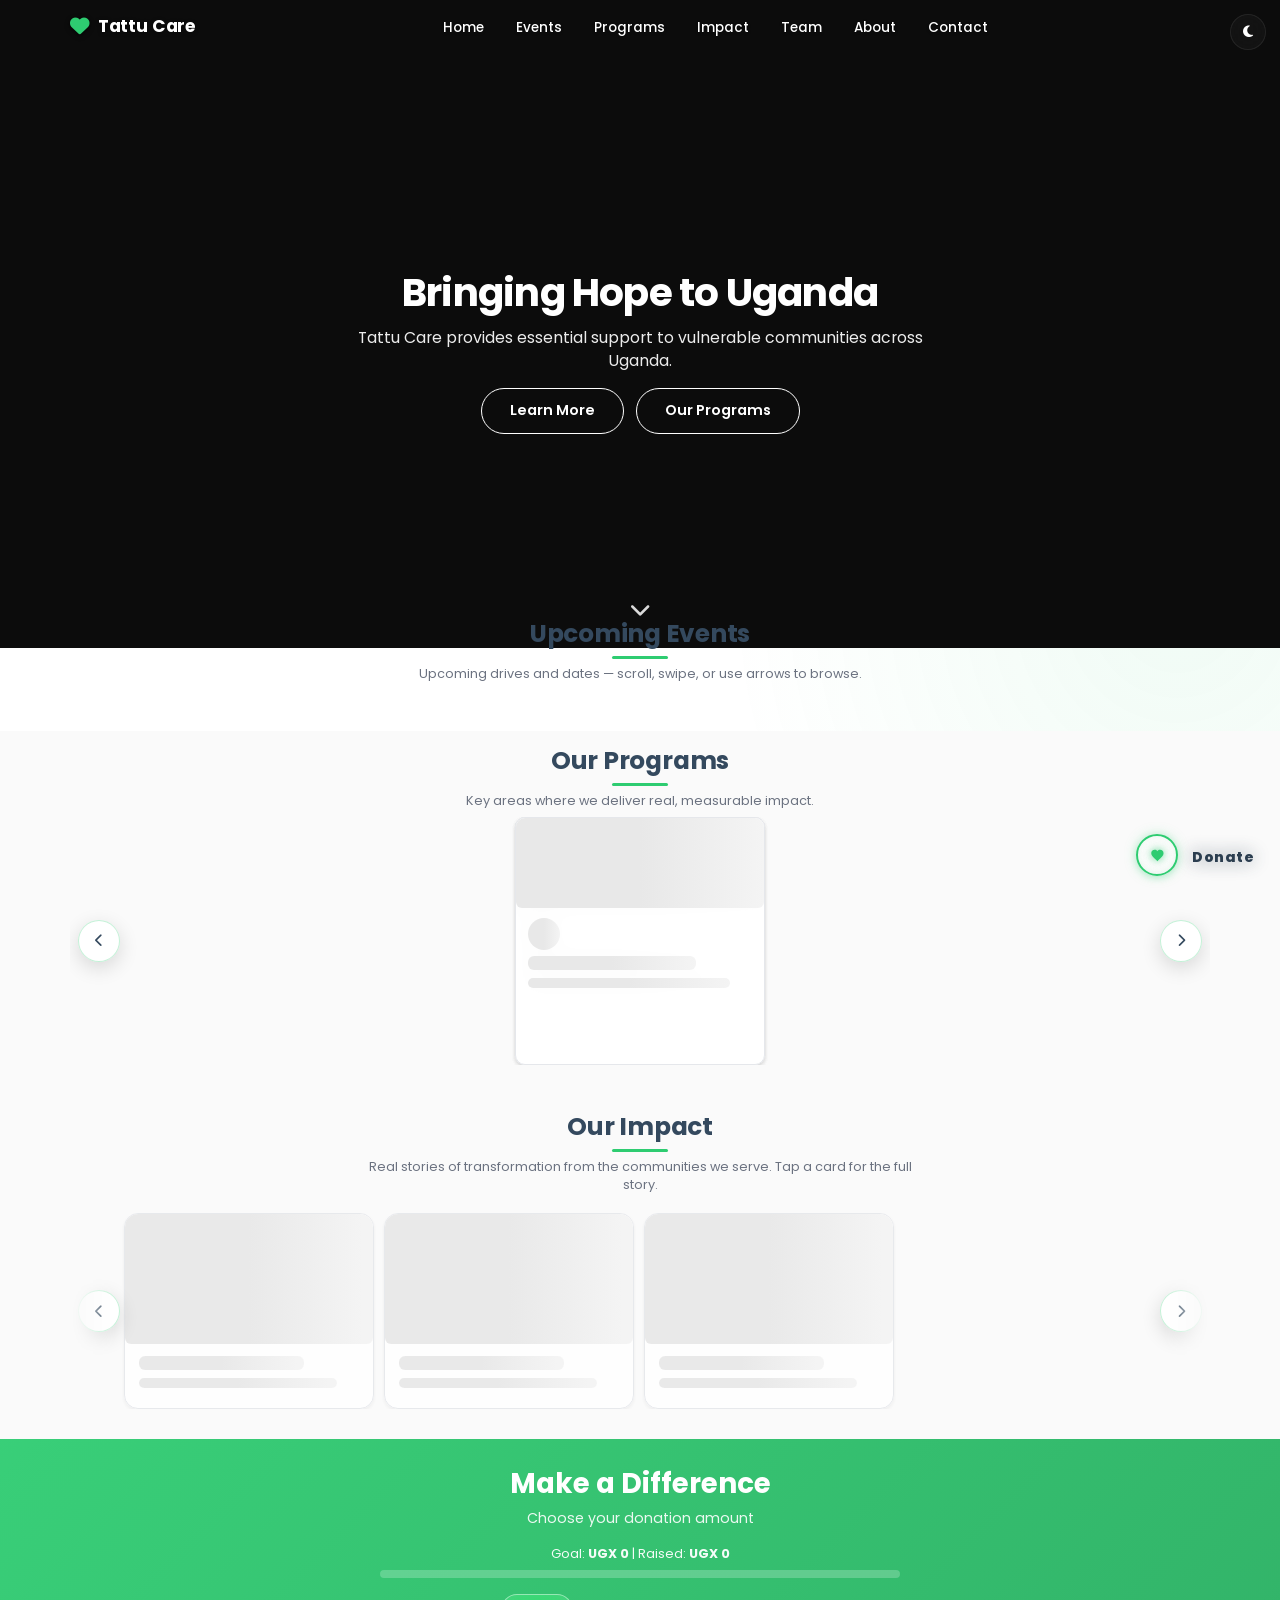
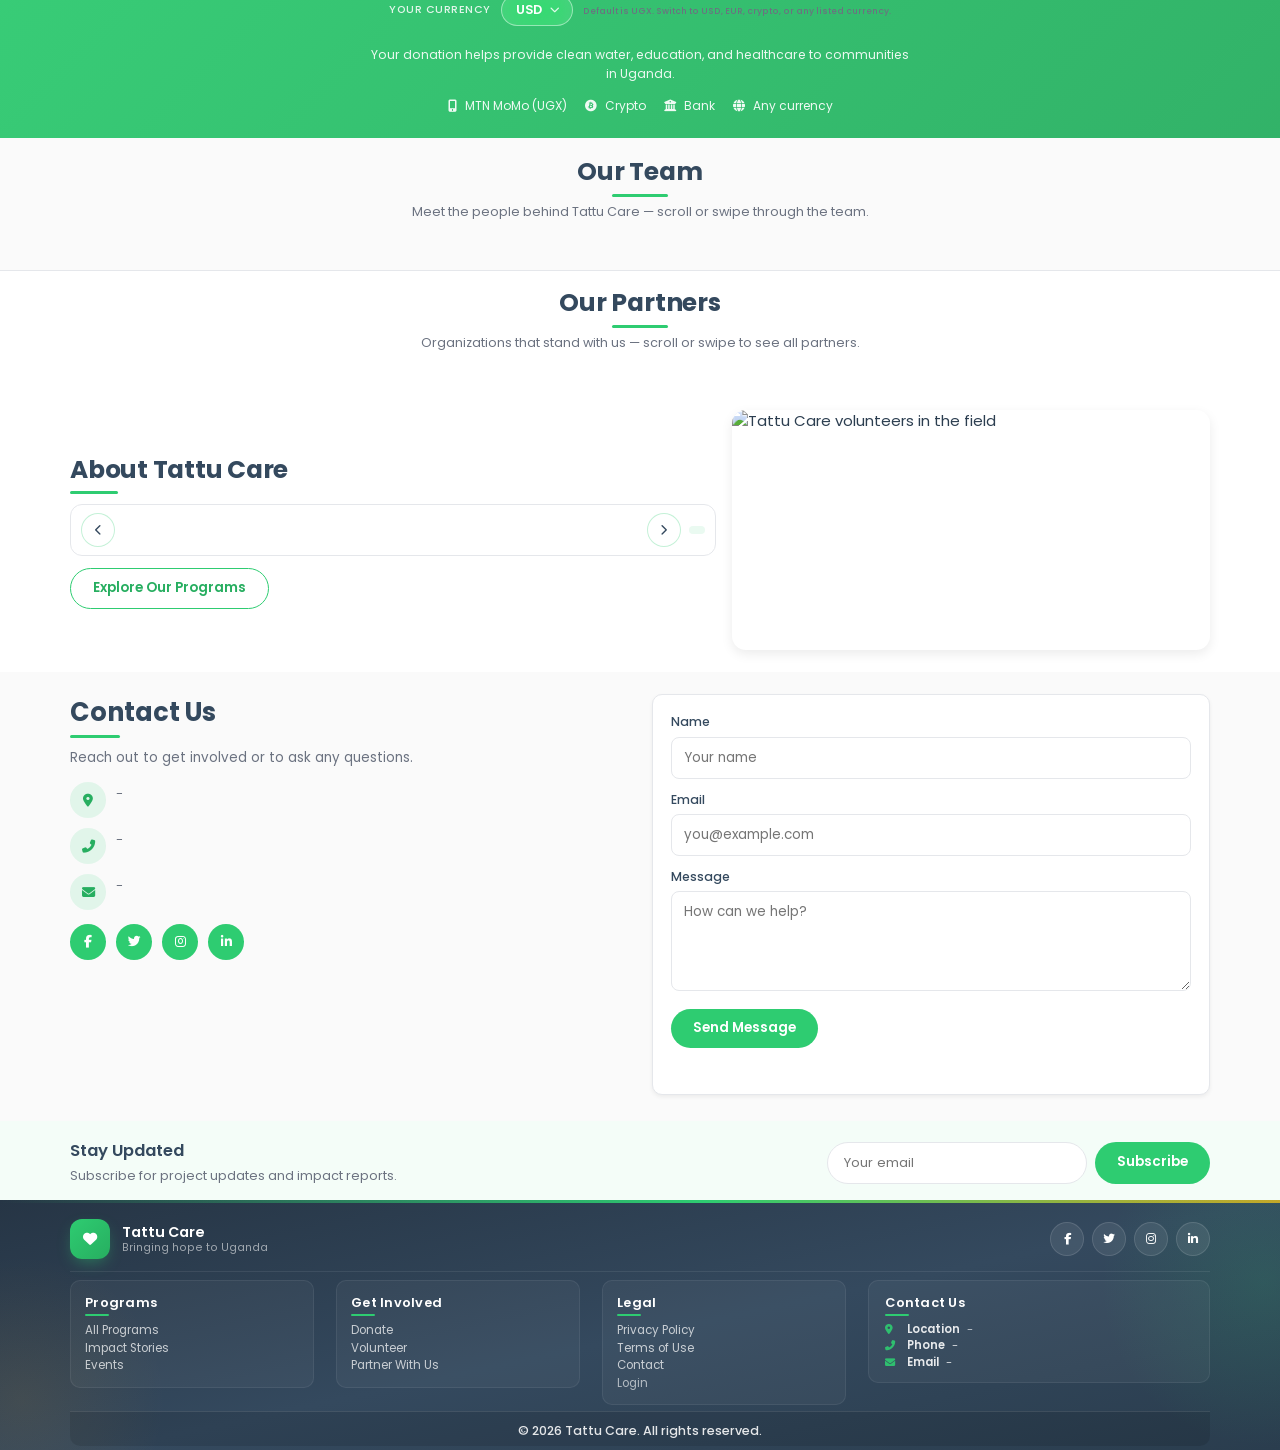
==== commit a09ab282: "Tattucharity updates" ====
--- a/index.html
+++ b/index.html
@@ -49,6 +49,9 @@
         </button>
     </div>
 </header>
+
+<!-- Mobile menu backdrop -->
+<div class="overlay" aria-hidden="true"></div>
 
 <!-- Mobile menu (full-screen frosted overlay) -->
 <aside class="mobile-menu" aria-label="Mobile navigation">
@@ -251,25 +254,27 @@
         </div>
         <div class="donation-progress">
             <p class="donation-progress-text">
-                Goal: <strong data-content="donation.goal">$0</strong>
-                | Raised: <strong data-content="donation.raised">$0</strong>
+                Goal: <strong data-content="donation.goal">UGX 0</strong>
+                | Raised: <strong data-content="donation.raised">UGX 0</strong>
             </p>
             <div class="progress-bar">
                 <div class="progress-fill" data-content="donation.progressFill"></div>
             </div>
         </div>
         <div class="currency-picker-row">
-            <label>Currency</label>
+            <label>Your currency</label>
             <div class="cur-dd" data-currency-picker></div>
+            <p class="currency-hint">Default is UGX. Switch to USD, EUR, crypto, or any listed currency.</p>
         </div>
         <div class="donation-amounts" data-content="donation.amounts"></div>
         <p class="donation-note" data-content="donation.note">
             Your donation helps provide clean water, education, and healthcare to communities in Uganda.
         </p>
         <div class="payment-badges">
-            <span><i class="fas fa-mobile-alt"></i> MTN Mobile Money</span>
-            <span><i class="fas fa-lock"></i> Secure Payment</span>
-            <span><i class="fas fa-receipt"></i> Receipt by email</span>
+            <span><i class="fas fa-mobile-alt"></i> MTN MoMo (UGX)</span>
+            <span><i class="fab fa-bitcoin"></i> Crypto</span>
+            <span><i class="fas fa-university"></i> Bank</span>
+            <span><i class="fas fa-globe"></i> Any currency</span>
         </div>
     </div>
 </section>
@@ -369,6 +374,7 @@
             </div>
             <div class="contact-form">
                 <form id="contactForm" novalidate>
+                    <div class="hp-field" aria-hidden="true"><label for="contact-website">Website</label><input type="text" id="contact-website" name="website" tabindex="-1" autocomplete="off"></div>
                     <div class="form-group">
                         <label for="name">Name</label>
                         <input type="text" id="name" name="name" class="form-control" placeholder="Your name" required maxlength="200">
@@ -398,6 +404,7 @@
                 <p>Subscribe for project updates and impact reports.</p>
             </div>
             <form class="newsletter-form" id="newsletterForm" novalidate>
+                <div class="hp-field" aria-hidden="true"><label for="newsletter-website">Website</label><input type="text" id="newsletter-website" name="website" tabindex="-1" autocomplete="off"></div>
                 <input type="email" name="email" class="newsletter-input" placeholder="Your email" required aria-label="Email">
                 <button type="submit" class="btn btn-primary">Subscribe</button>
             </form>
@@ -410,15 +417,17 @@
 <!-- Donation dropdown (compact, anchored to floating button) -->
 <div id="donationDropdown" class="donate-dropdown" role="dialog" aria-modal="false" aria-labelledby="donationDropdownTitle">
     <h2 id="donationDropdownTitle">
-        <span><i class="fas fa-heart" style="color:var(--primary);margin-right:6px"></i>Quick Donation</span>
+        Quick gift
+        <span class="sr-only"> — donation form</span>
         <button type="button" class="close-modal" aria-label="Close">&times;</button>
     </h2>
 
     <!-- Method tabs -->
-    <div class="pay-tabs" role="tablist">
+    <div class="pay-tabs pay-tabs-scroll" role="tablist">
         <button type="button" class="pay-tab active" data-pay-tab="momo"   role="tab"><i class="fas fa-mobile-alt"></i> MoMo</button>
         <button type="button" class="pay-tab"        data-pay-tab="airtel" role="tab"><i class="fas fa-signal"></i> Airtel</button>
         <button type="button" class="pay-tab"        data-pay-tab="bank"   role="tab"><i class="fas fa-university"></i> Bank</button>
+        <button type="button" class="pay-tab"        data-pay-tab="crypto" role="tab"><i class="fab fa-bitcoin"></i> Crypto</button>
     </div>
 
     <!-- Currency picker (one source of truth for all forms) -->
@@ -430,6 +439,7 @@
     <!-- MoMo -->
     <div class="pay-panel active" data-pay-panel="momo">
         <form class="pay-form" data-method="momo" novalidate>
+            <div class="hp-field" aria-hidden="true"><input type="text" name="website" tabindex="-1" autocomplete="off"></div>
             <div class="form-row">
                 <div class="form-group">
                     <label>Amount</label>
@@ -458,6 +468,7 @@
     <!-- Airtel -->
     <div class="pay-panel" data-pay-panel="airtel">
         <form class="pay-form" data-method="airtel" novalidate>
+            <div class="hp-field" aria-hidden="true"><input type="text" name="website" tabindex="-1" autocomplete="off"></div>
             <div class="form-row">
                 <div class="form-group">
                     <label>Amount</label>
@@ -506,6 +517,7 @@
             <div class="bank-row"><span class="label">SWIFT</span><span class="value" data-bank="swift">-</span></div>
         </div>
         <form class="pay-form" data-method="bank" novalidate>
+            <div class="hp-field" aria-hidden="true"><input type="text" name="website" tabindex="-1" autocomplete="off"></div>
             <div class="form-row">
                 <div class="form-group">
                     <label>Amount</label>
@@ -528,6 +540,45 @@
             </div>
             <p class="charge-preview" data-charge-preview></p>
             <button type="submit" class="btn btn-primary btn-block"><i class="fas fa-paper-plane"></i> Notify Transfer</button>
+        </form>
+    </div>
+
+    <!-- Crypto -->
+    <div class="pay-panel" data-pay-panel="crypto">
+        <div class="crypto-wallets-host" data-crypto-wallets aria-live="polite"></div>
+        <form class="pay-form" data-method="crypto" novalidate>
+            <div class="hp-field" aria-hidden="true"><input type="text" name="website" tabindex="-1" autocomplete="off"></div>
+            <div class="form-row">
+                <div class="form-group">
+                    <label>Asset</label>
+                    <select name="cryptoAsset" class="form-control" data-crypto-asset required>
+                        <option value="BTC">BTC — Bitcoin</option>
+                        <option value="ETH">ETH — Ethereum</option>
+                        <option value="USDT">USDT — Tether</option>
+                        <option value="USDC">USDC — USD Coin</option>
+                    </select>
+                </div>
+                <div class="form-group">
+                    <label>Amount</label>
+                    <input type="number" name="amount" class="form-control" min="0" step="any" required placeholder="e.g. 0.001">
+                </div>
+            </div>
+            <div class="form-row">
+                <div class="form-group">
+                    <label>Name</label>
+                    <input type="text" name="name" class="form-control" placeholder="optional" maxlength="100">
+                </div>
+                <div class="form-group">
+                    <label>Email</label>
+                    <input type="email" name="email" class="form-control" placeholder="for receipt" required>
+                </div>
+            </div>
+            <div class="form-group">
+                <label>Transaction hash (optional)</label>
+                <input type="text" name="reference" class="form-control" placeholder="paste after sending" maxlength="120">
+            </div>
+            <p class="charge-preview" data-charge-preview></p>
+            <button type="submit" class="btn btn-primary btn-block"><i class="fab fa-bitcoin"></i> I sent crypto — notify us</button>
         </form>
     </div>
 
@@ -608,10 +659,20 @@
     </div>
 </footer>
 
-<!-- Floating donate CTA -->
-<button class="floating-donate donate-trigger" type="button" aria-label="Donate Now" id="floatingDonate">
-    <i class="fas fa-heart"></i>
-</button>
+<!-- Floating donate CTA — label floats beside the heart button -->
+<div class="floating-donate-cluster" id="floatingDonateCluster">
+    <span class="floating-donate-label donate-trigger" aria-hidden="true">
+        <span class="floating-donate-blink-glow">Donate</span>
+        <span class="floating-donate-blink-text">Donate</span>
+    </span>
+    <button class="floating-donate donate-trigger" type="button" aria-label="Donate Now" id="floatingDonate">
+        <span class="floating-donate-heart-wrap" aria-hidden="true">
+            <span class="floating-donate-heart-pulse"></span>
+            <svg class="floating-donate-heart-glow" viewBox="0 0 24 24" focusable="false" aria-hidden="true"><path d="M12 21.35l-1.45-1.32C5.4 15.36 2 12.28 2 8.5 2 5.42 4.42 3 7.5 3c1.74 0 3.41.81 4.5 2.09C13.09 3.81 14.76 3 16.5 3 19.58 3 22 5.42 22 8.5c0 3.78-3.4 6.86-8.55 11.54L12 21.35z"/></svg>
+            <svg class="floating-donate-heart-core" viewBox="0 0 24 24" focusable="false" aria-hidden="true"><path d="M12 21.35l-1.45-1.32C5.4 15.36 2 12.28 2 8.5 2 5.42 4.42 3 7.5 3c1.74 0 3.41.81 4.5 2.09C13.09 3.81 14.76 3 16.5 3 19.58 3 22 5.42 22 8.5c0 3.78-3.4 6.86-8.55 11.54L12 21.35z"/></svg>
+        </span>
+    </button>
+</div>
 
 <button class="back-to-top" aria-label="Back to top">
     <i class="fas fa-arrow-up"></i>
--- a/frontend/css/styles.css
+++ b/frontend/css/styles.css
@@ -29,6 +29,9 @@
     --about-interval: 3600ms;
     --partner-card-width: 148px;
     --partner-logo-height: 68px;
+    /* Donate FAB — master heartbeat rhythm (60 BPM: one lub-dub per second, 5 colors) */
+    --donate-rhythm: 5s;
+    --donate-ease: cubic-bezier(0.33, 0, 0.2, 1);
 }
 
 [data-theme="dark"] {
@@ -2286,8 +2289,51 @@
 [data-theme="dark"] .mobile-menu-footer { border-top-color: rgba(255, 255, 255, .08); }
 [data-theme="dark"] .mobile-menu-footer .contact-mini { color: #ddd; text-shadow: 0 1px 2px rgba(0,0,0,.4); }
 
-/* Hidden — kept for backward-compat but no longer needed */
-.overlay { display: none; }
+/* Mobile menu backdrop — dims page behind frosted menu */
+.overlay {
+    position: fixed;
+    inset: 0;
+    z-index: 1098;
+    background: rgba(0, 0, 0, 0.35);
+    opacity: 0;
+    pointer-events: none;
+    transition: opacity .25s ease;
+}
+.overlay.active {
+    opacity: 1;
+    pointer-events: auto;
+}
+
+.hp-field {
+    position: absolute;
+    left: -9999px;
+    width: 1px;
+    height: 1px;
+    overflow: hidden;
+    opacity: 0;
+    pointer-events: none;
+}
+
+.pay-pending-hint {
+    margin-top: 10px;
+    padding: 10px 12px;
+    border-radius: 10px;
+    background: rgba(52, 152, 219, .12);
+    border: 1px solid rgba(52, 152, 219, .25);
+    color: var(--primary-dark);
+    font-size: .76rem;
+    line-height: 1.4;
+    animation: payHintPulse 2s ease-in-out infinite;
+}
+.pay-pending-hint i { margin-right: 6px; }
+@keyframes payHintPulse {
+    0%, 100% { opacity: 1; }
+    50% { opacity: .72; }
+}
+[data-theme="dark"] .pay-pending-hint {
+    background: rgba(52, 152, 219, .15);
+    color: #bde0ff;
+}
 
 /* =========================================================
  *  DONATE DROPDOWN (replaces the modal)
@@ -2301,12 +2347,15 @@
     max-height: calc(100vh - 120px);
     overflow-y: auto;
     z-index: 1199;
-    background: rgba(255,255,255,.93);
-    backdrop-filter: blur(28px) saturate(160%);
-    -webkit-backdrop-filter: blur(28px) saturate(160%);
-    border: 1px solid rgba(255,255,255,.6);
-    border-radius: 14px;
-    box-shadow: 0 22px 50px -10px rgba(0,0,0,.28);
+    background: rgba(255, 255, 255, 0.42);
+    backdrop-filter: blur(36px) saturate(190%);
+    -webkit-backdrop-filter: blur(36px) saturate(190%);
+    border: 1px solid rgba(255, 255, 255, 0.55);
+    border-radius: 16px;
+    box-shadow:
+        0 24px 48px -12px rgba(0, 0, 0, 0.22),
+        inset 0 1px 0 rgba(255, 255, 255, 0.65),
+        inset 0 -1px 0 rgba(255, 255, 255, 0.15);
     padding: 12px 14px 12px;
     color: var(--dark);
     font-size: .78rem;
@@ -2314,12 +2363,16 @@
     transform: scale(.85) translateY(12px);
     opacity: 0;
     pointer-events: none;
-    transition: opacity .2s ease, transform .25s cubic-bezier(.34,1.56,.64,1);
+    transition: opacity .28s ease, transform .32s cubic-bezier(.34, 1.56, .64, 1);
+    isolation: isolate;
 }
 .donate-dropdown.active { transform: scale(1) translateY(0); opacity: 1; pointer-events: auto; }
 [data-theme="dark"] .donate-dropdown {
-    background: rgba(28,28,28,.92);
-    border-color: rgba(255,255,255,.08);
+    background: rgba(18, 22, 28, 0.48);
+    border-color: rgba(255, 255, 255, 0.14);
+    box-shadow:
+        0 24px 48px -12px rgba(0, 0, 0, 0.45),
+        inset 0 1px 0 rgba(255, 255, 255, 0.12);
     color: #fff;
 }
 
@@ -2328,33 +2381,102 @@
     position: absolute;
     bottom: -10px; right: 28px;
     width: 18px; height: 18px;
-    background: inherit;
-    backdrop-filter: inherit;
+    background: rgba(255, 255, 255, 0.38);
+    backdrop-filter: blur(36px) saturate(190%);
+    -webkit-backdrop-filter: blur(36px) saturate(190%);
     transform: rotate(45deg);
-    border-right: 1px solid rgba(255,255,255,.6);
-    border-bottom: 1px solid rgba(255,255,255,.6);
+    border-right: 1px solid rgba(255, 255, 255, 0.55);
+    border-bottom: 1px solid rgba(255, 255, 255, 0.55);
     border-radius: 0 0 4px 0;
+    z-index: -1;
 }
 [data-theme="dark"] .donate-dropdown::before {
-    border-color: rgba(255,255,255,.08);
-}
-
+    background: rgba(18, 22, 28, 0.48);
+    border-color: rgba(255, 255, 255, 0.14);
+}
+
+/* Popup title — “Donate” blink stays on the floating label only */
 .donate-dropdown h2 {
     margin: 0 0 8px;
     font-size: .88rem;
     color: var(--secondary);
     font-weight: 600;
     display: flex; align-items: center; justify-content: space-between;
-}
+    gap: 8px;
+}
+
+@keyframes donateWordBlink {
+    /* ── Green ── */
+    0%, 10%   { color: #2ecc71; opacity: 1; transform: scale(1); filter: drop-shadow(0 0 4px rgba(46,204,113,.75)) drop-shadow(0 0 12px rgba(46,204,113,.45)); }
+    2.5%      { transform: scale(1.05); filter: drop-shadow(0 0 8px rgba(46,204,113,.95)) drop-shadow(0 0 18px rgba(46,204,113,.55)); }
+    5%        { transform: scale(1); }
+    7.5%      { transform: scale(1.025); filter: drop-shadow(0 0 6px rgba(46,204,113,.85)) drop-shadow(0 0 14px rgba(46,204,113,.5)); }
+    10%, 18%  { transform: scale(1); }
+    19%       { opacity: .1; transform: scale(.88); filter: none; }
+    /* ── Gold ── */
+    20%, 30%  { color: #f39c12; opacity: 1; transform: scale(1); filter: drop-shadow(0 0 5px rgba(243,156,18,.85)) drop-shadow(0 0 14px rgba(243,156,18,.5)); }
+    22.5%     { transform: scale(1.05); filter: drop-shadow(0 0 9px rgba(243,156,18,.95)) drop-shadow(0 0 18px rgba(243,156,18,.55)); }
+    25%       { transform: scale(1); }
+    27.5%     { transform: scale(1.025); filter: drop-shadow(0 0 7px rgba(243,156,18,.88)) drop-shadow(0 0 15px rgba(243,156,18,.5)); }
+    30%, 38%  { transform: scale(1); }
+    39%       { opacity: .1; transform: scale(.88); filter: none; }
+    /* ── Coral ── */
+    40%, 50%  { color: #e74c3c; opacity: 1; transform: scale(1); filter: drop-shadow(0 0 5px rgba(231,76,60,.85)) drop-shadow(0 0 14px rgba(231,76,60,.5)); }
+    42.5%     { transform: scale(1.05); filter: drop-shadow(0 0 9px rgba(231,76,60,.95)) drop-shadow(0 0 18px rgba(231,76,60,.55)); }
+    45%       { transform: scale(1); }
+    47.5%     { transform: scale(1.025); filter: drop-shadow(0 0 7px rgba(231,76,60,.88)) drop-shadow(0 0 15px rgba(231,76,60,.5)); }
+    50%, 58%  { transform: scale(1); }
+    59%       { opacity: .1; transform: scale(.88); filter: none; }
+    /* ── Blue ── */
+    60%, 70%  { color: #3498db; opacity: 1; transform: scale(1); filter: drop-shadow(0 0 5px rgba(52,152,219,.85)) drop-shadow(0 0 14px rgba(52,152,219,.5)); }
+    62.5%     { transform: scale(1.05); filter: drop-shadow(0 0 9px rgba(52,152,219,.95)) drop-shadow(0 0 18px rgba(52,152,219,.55)); }
+    65%       { transform: scale(1); }
+    67.5%     { transform: scale(1.025); filter: drop-shadow(0 0 7px rgba(52,152,219,.88)) drop-shadow(0 0 15px rgba(52,152,219,.5)); }
+    70%, 78%  { transform: scale(1); }
+    79%       { opacity: .1; transform: scale(.88); filter: none; }
+    /* ── Purple ── */
+    80%, 90%  { color: #9b59b6; opacity: 1; transform: scale(1); filter: drop-shadow(0 0 5px rgba(155,89,182,.85)) drop-shadow(0 0 14px rgba(155,89,182,.5)); }
+    82.5%     { transform: scale(1.05); filter: drop-shadow(0 0 9px rgba(155,89,182,.95)) drop-shadow(0 0 18px rgba(155,89,182,.55)); }
+    85%       { transform: scale(1); }
+    87.5%     { transform: scale(1.025); filter: drop-shadow(0 0 7px rgba(155,89,182,.88)) drop-shadow(0 0 15px rgba(155,89,182,.5)); }
+    90%, 98%  { transform: scale(1); }
+    99%       { opacity: .1; transform: scale(.88); color: #2ecc71; filter: none; }
+}
+
+@keyframes donateWordGlow {
+    0%, 10%   { color: #2ecc71; opacity: .6; transform: scale(1.14); filter: blur(8px); }
+    2.5%      { opacity: .82; transform: scale(1.24); filter: blur(10px); }
+    7.5%      { opacity: .68; transform: scale(1.16); filter: blur(8px); }
+    20%, 30%  { color: #f39c12; opacity: .62; transform: scale(1.14); filter: blur(8px); }
+    22.5%     { opacity: .84; transform: scale(1.24); filter: blur(10px); }
+    27.5%     { opacity: .7; transform: scale(1.16); filter: blur(8px); }
+    40%, 50%  { color: #e74c3c; opacity: .62; transform: scale(1.14); filter: blur(8px); }
+    42.5%     { opacity: .84; transform: scale(1.24); filter: blur(10px); }
+    47.5%     { opacity: .7; transform: scale(1.16); filter: blur(8px); }
+    60%, 70%  { color: #3498db; opacity: .62; transform: scale(1.14); filter: blur(8px); }
+    62.5%     { opacity: .84; transform: scale(1.24); filter: blur(10px); }
+    67.5%     { opacity: .7; transform: scale(1.16); filter: blur(8px); }
+    80%, 90%  { color: #9b59b6; opacity: .62; transform: scale(1.14); filter: blur(8px); }
+    82.5%     { opacity: .84; transform: scale(1.24); filter: blur(10px); }
+    87.5%     { opacity: .7; transform: scale(1.16); filter: blur(8px); }
+}
+
 .donate-dropdown h2 .close-modal {
     position: static;
     width: 20px; height: 20px;
     font-size: 13px;
-    background: rgba(0,0,0,.06);
-    border: none; border-radius: 50%;
+    background: rgba(255, 255, 255, 0.38);
+    backdrop-filter: blur(8px);
+    -webkit-backdrop-filter: blur(8px);
+    border: 1px solid rgba(255, 255, 255, 0.4);
+    border-radius: 50%;
     color: var(--gray); cursor: pointer;
     display: flex; align-items: center; justify-content: center;
     transition: .15s;
+}
+[data-theme="dark"] .donate-dropdown h2 .close-modal {
+    background: rgba(255, 255, 255, 0.1);
+    border-color: rgba(255, 255, 255, 0.15);
 }
 .donate-dropdown h2 .close-modal:hover { background: var(--danger); color: #fff; transform: rotate(90deg); }
 
@@ -2362,12 +2484,18 @@
 .pay-tabs {
     display: flex;
     gap: 2px;
-    background: rgba(0,0,0,.04);
-    border-radius: 7px;
+    background: rgba(255, 255, 255, 0.28);
+    backdrop-filter: blur(12px);
+    -webkit-backdrop-filter: blur(12px);
+    border: 1px solid rgba(255, 255, 255, 0.35);
+    border-radius: 8px;
     padding: 2px;
     margin-bottom: 8px;
 }
-[data-theme="dark"] .pay-tabs { background: rgba(255,255,255,.06); }
+[data-theme="dark"] .pay-tabs {
+    background: rgba(255, 255, 255, 0.06);
+    border-color: rgba(255, 255, 255, 0.1);
+}
 .pay-tab {
     flex: 1;
     background: transparent;
@@ -2386,10 +2514,16 @@
 .pay-tab i { font-size: .72rem; }
 .pay-tab:hover { color: var(--secondary); }
 .pay-tab.active {
-    background: #fff; color: var(--primary-dark);
-    box-shadow: 0 1px 3px rgba(0,0,0,.1);
-}
-[data-theme="dark"] .pay-tab.active { background: rgba(255,255,255,.12); color: var(--primary); }
+    background: rgba(255, 255, 255, 0.72);
+    color: var(--primary-dark);
+    box-shadow: 0 2px 8px rgba(0, 0, 0, 0.08);
+    backdrop-filter: blur(8px);
+    -webkit-backdrop-filter: blur(8px);
+}
+[data-theme="dark"] .pay-tab.active {
+    background: rgba(255, 255, 255, 0.14);
+    color: var(--primary);
+}
 
 /* Pay panel switching */
 .pay-panel { display: none; animation: panelIn .25s ease; }
@@ -2409,20 +2543,28 @@
 .donate-dropdown .form-control {
     padding: 6px 9px;
     font-size: .76rem;
-    border-radius: 6px;
-    background: rgba(0,0,0,.02);
-    border: 1px solid rgba(0,0,0,.08);
+    border-radius: 7px;
+    background: rgba(255, 255, 255, 0.45);
+    border: 1px solid rgba(255, 255, 255, 0.5);
+    backdrop-filter: blur(10px);
+    -webkit-backdrop-filter: blur(10px);
     width: 100%;
+    transition: background .2s, border-color .2s, box-shadow .2s;
 }
 .donate-dropdown .form-control:focus {
-    background: #fff;
-    border-color: var(--primary);
-    box-shadow: 0 0 0 2px rgba(46,204,113,.15);
+    background: rgba(255, 255, 255, 0.78);
+    border-color: rgba(46, 204, 113, 0.55);
+    box-shadow: 0 0 0 3px rgba(46, 204, 113, 0.18);
+    outline: none;
 }
 [data-theme="dark"] .donate-dropdown .form-control {
-    background: rgba(255,255,255,.05);
-    border-color: rgba(255,255,255,.1);
+    background: rgba(255, 255, 255, 0.07);
+    border-color: rgba(255, 255, 255, 0.14);
     color: #fff;
+}
+[data-theme="dark"] .donate-dropdown .form-control:focus {
+    background: rgba(255, 255, 255, 0.12);
+    border-color: rgba(85, 231, 160, 0.45);
 }
 .donate-dropdown .form-row {
     display: grid;
@@ -2451,6 +2593,16 @@
     padding: 6px 10px;
     margin-bottom: 7px;
     font-size: .68rem;
+}
+.donate-dropdown .bank-details {
+    background: rgba(255, 255, 255, 0.28);
+    backdrop-filter: blur(10px);
+    -webkit-backdrop-filter: blur(10px);
+    border: 1px solid rgba(255, 255, 255, 0.38);
+}
+[data-theme="dark"] .donate-dropdown .bank-details {
+    background: rgba(255, 255, 255, 0.06);
+    border-color: rgba(255, 255, 255, 0.12);
 }
 [data-theme="dark"] .bank-details { background: rgba(255,255,255,.04); border-color: rgba(255,255,255,.08); }
 .bank-row {
@@ -2516,60 +2668,377 @@
 [data-theme="dark"] .help-link { border-top-color: rgba(255,255,255,.08); }
 
 /* =========================================================
- *  Floating Donate button (the only donate CTA)
+ *  Floating Donate — heart button + label beside it
+ *  Master rhythm: var(--donate-rhythm) = 5s (≈60 BPM resting heart)
+ *  Each color = 1s · LUB @ 2.5% · DUB @ 7.5% · diastole 10–18%
  * ========================================================= */
+.floating-donate-cluster {
+    position: fixed;
+    bottom: 24px;
+    right: 24px;
+    z-index: 1201;
+    display: flex;
+    align-items: center;
+    flex-direction: row-reverse;
+    gap: 12px;
+}
+
+.floating-donate-label {
+    position: relative;
+    display: inline-grid;
+    place-items: center;
+    min-width: 3.2em;
+    height: 1.25em;
+    cursor: pointer;
+    user-select: none;
+    padding: 4px 2px;
+    transition: opacity .22s ease, transform .22s ease, visibility .22s;
+}
+
+.floating-donate-blink-glow,
+.floating-donate-blink-text {
+    grid-area: 1 / 1;
+    font-size: .95rem;
+    font-weight: 800;
+    letter-spacing: .03em;
+    line-height: 1;
+    animation: donateWordBlink var(--donate-rhythm) var(--donate-ease) infinite;
+}
+
+.floating-donate-blink-glow {
+    filter: blur(9px);
+    opacity: .65;
+    animation-name: donateWordGlow;
+}
+
+.floating-donate-cluster:has(.floating-donate:hover) .floating-donate-blink-glow,
+.floating-donate-cluster:has(.floating-donate:hover) .floating-donate-blink-text,
+.floating-donate-cluster:has(.floating-donate-label:hover) .floating-donate,
+.floating-donate-cluster:has(.floating-donate-label:hover) .floating-donate-blink-glow,
+.floating-donate-cluster:has(.floating-donate-label:hover) .floating-donate-blink-text {
+    animation-play-state: paused;
+}
+.floating-donate-cluster:has(.floating-donate-label:hover) .floating-donate::before,
+.floating-donate-cluster:has(.floating-donate-label:hover) .floating-donate-heart-pulse,
+.floating-donate-cluster:has(.floating-donate-label:hover) .floating-donate-heart-glow,
+.floating-donate-cluster:has(.floating-donate-label:hover) .floating-donate-heart-core {
+    animation-play-state: paused;
+}
+
 .floating-donate {
-    position: fixed;
-    bottom: 24px; right: 24px;
-    width: 60px; height: 60px;
-    background: linear-gradient(135deg, #2ecc71 0%, #27ae60 100%);
-    color: #fff;
-    border: none;
+    position: relative;
+    width: 42px;
+    height: 42px;
+    padding: 0;
+    background: radial-gradient(circle at 50% 42%,
+        rgba(255, 255, 255, 0.28) 0%,
+        rgba(255, 255, 255, 0.42) 52%,
+        rgba(46, 204, 113, 0.06) 100%);
+    backdrop-filter: blur(16px) saturate(180%);
+    -webkit-backdrop-filter: blur(16px) saturate(180%);
+    color: #2ecc71;
+    border: 2px solid #2ecc71;
     border-radius: 50%;
     cursor: pointer;
-    z-index: 1000;
-    display: flex; align-items: center; justify-content: center;
-    box-shadow: 0 10px 25px -5px rgba(46,204,113,.55),
-                0 0 0 0 rgba(46,204,113,.55);
-    animation: pulseDonate 2.4s ease-in-out infinite;
-    transition: transform .25s, box-shadow .25s;
-    font-size: 1.2rem;
-}
-.floating-donate::after {
-    content: 'Donate';
+    display: flex;
+    align-items: center;
+    justify-content: center;
+    flex-shrink: 0;
+    box-shadow:
+        0 2px 10px -3px rgba(46, 204, 113, .45),
+        0 0 14px -2px rgba(46, 204, 113, .35),
+        inset 0 0 10px rgba(46, 204, 113, .08);
+    animation: donateEdgeRhythm var(--donate-rhythm) var(--donate-ease) infinite;
+    transition: transform .25s;
+    font-size: .88rem;
+    isolation: isolate;
+}
+.floating-donate::before {
+    content: '';
     position: absolute;
-    right: 70px;
-    background: var(--secondary);
-    color: #fff;
-    padding: 6px 12px;
-    border-radius: 6px;
-    font-size: .78rem;
-    font-weight: 600;
-    white-space: nowrap;
+    inset: -6px;
+    border-radius: 50%;
+    z-index: -1;
+    opacity: .55;
+    animation: donateAuraGlow var(--donate-rhythm) var(--donate-ease) infinite;
+    pointer-events: none;
+}
+[data-theme="dark"] .floating-donate {
+    animation-name: donateEdgeRhythmDark;
+}
+.floating-donate-heart-wrap {
+    position: relative;
+    display: inline-grid;
+    place-items: center;
+    width: 1.15em;
+    height: 1.15em;
+}
+.floating-donate-heart-pulse {
+    position: absolute;
+    inset: -5px;
+    border-radius: 50%;
+    border: 1.5px solid currentColor;
     opacity: 0;
     pointer-events: none;
-    transform: translateX(8px);
-    transition: .25s;
-}
-.floating-donate:hover::after { opacity: 1; transform: translateX(0); }
+    animation: donatePulseRing var(--donate-rhythm) linear infinite;
+}
+.floating-donate-heart-glow,
+.floating-donate-heart-core {
+    grid-area: 1 / 1;
+    width: 1.12em;
+    height: 1.12em;
+    display: block;
+    transform-origin: center center;
+    animation: donateHeartReal var(--donate-rhythm) linear infinite;
+    will-change: transform, color, filter;
+}
+.floating-donate-heart-glow path,
+.floating-donate-heart-core path {
+    fill: currentColor;
+}
+.floating-donate-heart-glow {
+    filter: blur(4px);
+    opacity: .78;
+    animation-name: donateHeartRealGlow;
+}
+.floating-donate::after { display: none; }
 .floating-donate:hover {
     transform: translateY(-3px) scale(1.06);
-    box-shadow: 0 14px 30px -5px rgba(46,204,113,.65);
     animation-play-state: paused;
 }
+.floating-donate:hover::before { animation-play-state: paused; }
+.floating-donate:hover .floating-donate-heart-pulse,
+.floating-donate:hover .floating-donate-heart-glow,
+.floating-donate:hover .floating-donate-heart-core { animation-play-state: paused; }
 .floating-donate:active { transform: translateY(-1px) scale(.97); }
 .floating-donate.dropdown-open {
-    background: linear-gradient(135deg, #e74c3c, #c0392b);
-    transform: rotate(135deg);
+    background: radial-gradient(circle at 50% 42%, rgba(231, 76, 60, 0.12), rgba(22, 22, 22, 0.5));
+    border-color: #e74c3c;
+    color: #e74c3c;
     animation: none;
-    box-shadow: 0 6px 18px -4px rgba(231,76,60,.5);
-}
-.floating-donate.dropdown-open::after { content: ''; }
-.floating-donate.hidden-cta { opacity: 0; pointer-events: none; transform: scale(.6); }
-
-@keyframes pulseDonate {
-    0%, 100% { box-shadow: 0 10px 25px -5px rgba(46,204,113,.55), 0 0 0 0   rgba(46,204,113,.55); }
-    70%      { box-shadow: 0 10px 25px -5px rgba(46,204,113,.55), 0 0 0 14px rgba(46,204,113,0); }
+    box-shadow: 0 2px 12px -3px rgba(231, 76, 60, .55), 0 0 16px -2px rgba(231, 76, 60, .4);
+}
+.floating-donate.dropdown-open::before { opacity: 0; animation: none; }
+.floating-donate.dropdown-open .floating-donate-heart-pulse { display: none; }
+.floating-donate.dropdown-open .floating-donate-heart-glow,
+.floating-donate.dropdown-open .floating-donate-heart-core {
+    animation: none;
+    color: #e74c3c;
+    filter: drop-shadow(0 0 8px rgba(231, 76, 60, .7));
+}
+.floating-donate.dropdown-open .floating-donate-heart-core {
+    transform: rotate(45deg);
+    transition: transform .25s ease;
+}
+.floating-donate-cluster.hidden-cta {
+    opacity: 0;
+    pointer-events: none;
+    transform: scale(.6);
+}
+
+@keyframes donateEdgeRhythm {
+    /* Green */
+    0%, 10% {
+        border-color: #2ecc71; color: #2ecc71;
+        background: radial-gradient(circle at 50% 42%, rgba(255,255,255,.26) 0%, rgba(255,255,255,.4) 52%, rgba(46,204,113,.1) 100%);
+        box-shadow: 0 2px 10px -3px rgba(46,204,113,.5), 0 0 18px -2px rgba(46,204,113,.42), inset 0 0 12px rgba(46,204,113,.12);
+    }
+    2.5% { box-shadow: 0 2px 14px -2px rgba(46,204,113,.65), 0 0 28px -2px rgba(46,204,113,.55), 0 0 40px -6px rgba(46,204,113,.35), inset 0 0 16px rgba(46,204,113,.18); }
+    7.5% { box-shadow: 0 2px 12px -3px rgba(46,204,113,.55), 0 0 22px -2px rgba(46,204,113,.48), inset 0 0 14px rgba(46,204,113,.14); }
+    10%, 18% { box-shadow: 0 2px 10px -3px rgba(46,204,113,.5), 0 0 18px -2px rgba(46,204,113,.42), inset 0 0 12px rgba(46,204,113,.12); }
+    19% { border-color: rgba(46,204,113,.25); box-shadow: 0 1px 4px -2px rgba(0,0,0,.06), inset 0 0 4px transparent; }
+    /* Gold */
+    20%, 30% {
+        border-color: #f39c12; color: #f39c12;
+        background: radial-gradient(circle at 50% 42%, rgba(255,255,255,.24) 0%, rgba(255,255,255,.38) 52%, rgba(243,156,18,.12) 100%);
+        box-shadow: 0 2px 12px -3px rgba(243,156,18,.55), 0 0 20px -2px rgba(243,156,18,.48), inset 0 0 14px rgba(243,156,18,.14);
+    }
+    22.5% { box-shadow: 0 2px 16px -2px rgba(243,156,18,.68), 0 0 30px -2px rgba(243,156,18,.58), 0 0 42px -6px rgba(243,156,18,.36), inset 0 0 18px rgba(243,156,18,.2); }
+    27.5% { box-shadow: 0 2px 14px -3px rgba(243,156,18,.58), 0 0 24px -2px rgba(243,156,18,.5), inset 0 0 16px rgba(243,156,18,.16); }
+    30%, 38% { box-shadow: 0 2px 12px -3px rgba(243,156,18,.55), 0 0 20px -2px rgba(243,156,18,.48), inset 0 0 14px rgba(243,156,18,.14); }
+    39% { border-color: rgba(243,156,18,.25); box-shadow: 0 1px 4px -2px rgba(0,0,0,.06), inset 0 0 4px transparent; }
+    /* Coral */
+    40%, 50% {
+        border-color: #e74c3c; color: #e74c3c;
+        background: radial-gradient(circle at 50% 42%, rgba(255,255,255,.24) 0%, rgba(255,255,255,.38) 52%, rgba(231,76,60,.12) 100%);
+        box-shadow: 0 2px 12px -3px rgba(231,76,60,.55), 0 0 20px -2px rgba(231,76,60,.48), inset 0 0 14px rgba(231,76,60,.14);
+    }
+    42.5% { box-shadow: 0 2px 16px -2px rgba(231,76,60,.68), 0 0 30px -2px rgba(231,76,60,.58), 0 0 42px -6px rgba(231,76,60,.36), inset 0 0 18px rgba(231,76,60,.2); }
+    47.5% { box-shadow: 0 2px 14px -3px rgba(231,76,60,.58), 0 0 24px -2px rgba(231,76,60,.5), inset 0 0 16px rgba(231,76,60,.16); }
+    50%, 58% { box-shadow: 0 2px 12px -3px rgba(231,76,60,.55), 0 0 20px -2px rgba(231,76,60,.48), inset 0 0 14px rgba(231,76,60,.14); }
+    59% { border-color: rgba(231,76,60,.25); box-shadow: 0 1px 4px -2px rgba(0,0,0,.06), inset 0 0 4px transparent; }
+    /* Blue */
+    60%, 70% {
+        border-color: #3498db; color: #3498db;
+        background: radial-gradient(circle at 50% 42%, rgba(255,255,255,.24) 0%, rgba(255,255,255,.38) 52%, rgba(52,152,219,.12) 100%);
+        box-shadow: 0 2px 12px -3px rgba(52,152,219,.55), 0 0 20px -2px rgba(52,152,219,.48), inset 0 0 14px rgba(52,152,219,.14);
+    }
+    62.5% { box-shadow: 0 2px 16px -2px rgba(52,152,219,.68), 0 0 30px -2px rgba(52,152,219,.58), 0 0 42px -6px rgba(52,152,219,.36), inset 0 0 18px rgba(52,152,219,.2); }
+    67.5% { box-shadow: 0 2px 14px -3px rgba(52,152,219,.58), 0 0 24px -2px rgba(52,152,219,.5), inset 0 0 16px rgba(52,152,219,.16); }
+    70%, 78% { box-shadow: 0 2px 12px -3px rgba(52,152,219,.55), 0 0 20px -2px rgba(52,152,219,.48), inset 0 0 14px rgba(52,152,219,.14); }
+    79% { border-color: rgba(52,152,219,.25); box-shadow: 0 1px 4px -2px rgba(0,0,0,.06), inset 0 0 4px transparent; }
+    /* Purple */
+    80%, 90% {
+        border-color: #9b59b6; color: #9b59b6;
+        background: radial-gradient(circle at 50% 42%, rgba(255,255,255,.24) 0%, rgba(255,255,255,.38) 52%, rgba(155,89,182,.12) 100%);
+        box-shadow: 0 2px 12px -3px rgba(155,89,182,.55), 0 0 20px -2px rgba(155,89,182,.48), inset 0 0 14px rgba(155,89,182,.14);
+    }
+    82.5% { box-shadow: 0 2px 16px -2px rgba(155,89,182,.68), 0 0 30px -2px rgba(155,89,182,.58), 0 0 42px -6px rgba(155,89,182,.36), inset 0 0 18px rgba(155,89,182,.2); }
+    87.5% { box-shadow: 0 2px 14px -3px rgba(155,89,182,.58), 0 0 24px -2px rgba(155,89,182,.5), inset 0 0 16px rgba(155,89,182,.16); }
+    90%, 98% { box-shadow: 0 2px 12px -3px rgba(155,89,182,.55), 0 0 20px -2px rgba(155,89,182,.48), inset 0 0 14px rgba(155,89,182,.14); }
+    99% { border-color: rgba(155,89,182,.25); box-shadow: 0 1px 4px -2px rgba(0,0,0,.06), inset 0 0 4px transparent; }
+}
+@keyframes donateEdgeRhythmDark {
+    0%, 10% {
+        border-color: #2ecc71; color: #2ecc71;
+        background: radial-gradient(circle at 50% 42%, rgba(12,16,22,.6) 0%, rgba(20,26,34,.78) 52%, rgba(46,204,113,.08) 100%);
+        box-shadow: 0 2px 10px -3px rgba(46,204,113,.5), 0 0 18px -2px rgba(46,204,113,.4), inset 0 0 12px rgba(46,204,113,.1);
+    }
+    2.5% { box-shadow: 0 2px 14px -2px rgba(46,204,113,.62), 0 0 28px -2px rgba(46,204,113,.52), inset 0 0 16px rgba(46,204,113,.16); }
+    7.5% { box-shadow: 0 2px 12px -3px rgba(46,204,113,.52), 0 0 22px -2px rgba(46,204,113,.44), inset 0 0 14px rgba(46,204,113,.12); }
+    19% { border-color: rgba(46,204,113,.2); box-shadow: 0 1px 4px -2px rgba(0,0,0,.2); }
+    20%, 30% {
+        border-color: #f39c12; color: #f39c12;
+        background: radial-gradient(circle at 50% 42%, rgba(12,16,22,.6) 0%, rgba(20,26,34,.78) 52%, rgba(243,156,18,.1) 100%);
+        box-shadow: 0 2px 12px -3px rgba(243,156,18,.55), 0 0 20px -2px rgba(243,156,18,.45), inset 0 0 14px rgba(243,156,18,.12);
+    }
+    22.5% { box-shadow: 0 2px 16px -2px rgba(243,156,18,.65), 0 0 30px -2px rgba(243,156,18,.55), inset 0 0 18px rgba(243,156,18,.18); }
+    27.5% { box-shadow: 0 2px 14px -3px rgba(243,156,18,.55), 0 0 24px -2px rgba(243,156,18,.46), inset 0 0 16px rgba(243,156,18,.14); }
+    39% { border-color: rgba(243,156,18,.2); box-shadow: 0 1px 4px -2px rgba(0,0,0,.2); }
+    40%, 50% {
+        border-color: #e74c3c; color: #e74c3c;
+        background: radial-gradient(circle at 50% 42%, rgba(12,16,22,.6) 0%, rgba(20,26,34,.78) 52%, rgba(231,76,60,.1) 100%);
+        box-shadow: 0 2px 12px -3px rgba(231,76,60,.55), 0 0 20px -2px rgba(231,76,60,.45), inset 0 0 14px rgba(231,76,60,.12);
+    }
+    42.5% { box-shadow: 0 2px 16px -2px rgba(231,76,60,.65), 0 0 30px -2px rgba(231,76,60,.55), inset 0 0 18px rgba(231,76,60,.18); }
+    47.5% { box-shadow: 0 2px 14px -3px rgba(231,76,60,.55), 0 0 24px -2px rgba(231,76,60,.46), inset 0 0 16px rgba(231,76,60,.14); }
+    59% { border-color: rgba(231,76,60,.2); box-shadow: 0 1px 4px -2px rgba(0,0,0,.2); }
+    60%, 70% {
+        border-color: #3498db; color: #3498db;
+        background: radial-gradient(circle at 50% 42%, rgba(12,16,22,.6) 0%, rgba(20,26,34,.78) 52%, rgba(52,152,219,.1) 100%);
+        box-shadow: 0 2px 12px -3px rgba(52,152,219,.55), 0 0 20px -2px rgba(52,152,219,.45), inset 0 0 14px rgba(52,152,219,.12);
+    }
+    62.5% { box-shadow: 0 2px 16px -2px rgba(52,152,219,.65), 0 0 30px -2px rgba(52,152,219,.55), inset 0 0 18px rgba(52,152,219,.18); }
+    67.5% { box-shadow: 0 2px 14px -3px rgba(52,152,219,.55), 0 0 24px -2px rgba(52,152,219,.46), inset 0 0 16px rgba(52,152,219,.14); }
+    79% { border-color: rgba(52,152,219,.2); box-shadow: 0 1px 4px -2px rgba(0,0,0,.2); }
+    80%, 90% {
+        border-color: #9b59b6; color: #9b59b6;
+        background: radial-gradient(circle at 50% 42%, rgba(12,16,22,.6) 0%, rgba(20,26,34,.78) 52%, rgba(155,89,182,.1) 100%);
+        box-shadow: 0 2px 12px -3px rgba(155,89,182,.55), 0 0 20px -2px rgba(155,89,182,.45), inset 0 0 14px rgba(155,89,182,.12);
+    }
+    82.5% { box-shadow: 0 2px 16px -2px rgba(155,89,182,.65), 0 0 30px -2px rgba(155,89,182,.55), inset 0 0 18px rgba(155,89,182,.18); }
+    87.5% { box-shadow: 0 2px 14px -3px rgba(155,89,182,.55), 0 0 24px -2px rgba(155,89,182,.46), inset 0 0 16px rgba(155,89,182,.14); }
+    99% { border-color: rgba(155,89,182,.2); box-shadow: 0 1px 4px -2px rgba(0,0,0,.2); }
+}
+
+@keyframes donateAuraGlow {
+    0%, 10%  { background: radial-gradient(circle, rgba(46,204,113,.36) 0%, transparent 68%); opacity: .55; }
+    2.5%     { background: radial-gradient(circle, rgba(46,204,113,.52) 0%, transparent 72%); opacity: .75; }
+    7.5%     { background: radial-gradient(circle, rgba(46,204,113,.42) 0%, transparent 70%); opacity: .62; }
+    19%      { background: transparent; opacity: 0; }
+    20%, 30% { background: radial-gradient(circle, rgba(243,156,18,.4) 0%, transparent 68%); opacity: .55; }
+    22.5%    { background: radial-gradient(circle, rgba(243,156,18,.56) 0%, transparent 72%); opacity: .75; }
+    27.5%    { background: radial-gradient(circle, rgba(243,156,18,.44) 0%, transparent 70%); opacity: .62; }
+    39%      { background: transparent; opacity: 0; }
+    40%, 50% { background: radial-gradient(circle, rgba(231,76,60,.4) 0%, transparent 68%); opacity: .55; }
+    42.5%    { background: radial-gradient(circle, rgba(231,76,60,.56) 0%, transparent 72%); opacity: .75; }
+    47.5%    { background: radial-gradient(circle, rgba(231,76,60,.44) 0%, transparent 70%); opacity: .62; }
+    59%      { background: transparent; opacity: 0; }
+    60%, 70% { background: radial-gradient(circle, rgba(52,152,219,.4) 0%, transparent 68%); opacity: .55; }
+    62.5%    { background: radial-gradient(circle, rgba(52,152,219,.56) 0%, transparent 72%); opacity: .75; }
+    67.5%    { background: radial-gradient(circle, rgba(52,152,219,.44) 0%, transparent 70%); opacity: .62; }
+    79%      { background: transparent; opacity: 0; }
+    80%, 90% { background: radial-gradient(circle, rgba(155,89,182,.4) 0%, transparent 68%); opacity: .55; }
+    82.5%    { background: radial-gradient(circle, rgba(155,89,182,.56) 0%, transparent 72%); opacity: .75; }
+    87.5%    { background: radial-gradient(circle, rgba(155,89,182,.44) 0%, transparent 70%); opacity: .62; }
+    99%      { background: transparent; opacity: 0; }
+}
+
+/* Master heartbeat — 60 BPM lub-dub (LUB 2.5% · dip 5% · DUB 7.5% · rest 10–18% per color) */
+@keyframes donateHeartReal {
+    0%, 10%   { transform: scale(1); color: #2ecc71; filter: drop-shadow(0 0 4px rgba(46,204,113,.55)); }
+    2.5%      { transform: scale(1.13, 1.06); filter: drop-shadow(0 0 14px rgba(46,204,113,.95)) drop-shadow(0 0 26px rgba(46,204,113,.45)); }
+    5%        { transform: scale(1.02, 0.98); filter: drop-shadow(0 0 6px rgba(46,204,113,.65)); }
+    7.5%      { transform: scale(1.08, 1.03); filter: drop-shadow(0 0 10px rgba(46,204,113,.82)); }
+    10%, 18%  { transform: scale(1); filter: drop-shadow(0 0 5px rgba(46,204,113,.5)); }
+    19%       { transform: scale(.94); opacity: .9; filter: none; }
+    20%, 30%  { transform: scale(1); color: #f39c12; opacity: 1; filter: drop-shadow(0 0 4px rgba(243,156,18,.55)); }
+    22.5%     { transform: scale(1.13, 1.06); filter: drop-shadow(0 0 14px rgba(243,156,18,.95)) drop-shadow(0 0 26px rgba(243,156,18,.45)); }
+    25%       { transform: scale(1.02, 0.98); filter: drop-shadow(0 0 6px rgba(243,156,18,.65)); }
+    27.5%     { transform: scale(1.08, 1.03); filter: drop-shadow(0 0 10px rgba(243,156,18,.82)); }
+    30%, 38%  { transform: scale(1); filter: drop-shadow(0 0 5px rgba(243,156,18,.5)); }
+    39%       { transform: scale(.94); opacity: .9; filter: none; }
+    40%, 50%  { transform: scale(1); color: #e74c3c; opacity: 1; filter: drop-shadow(0 0 4px rgba(231,76,60,.55)); }
+    42.5%     { transform: scale(1.13, 1.06); filter: drop-shadow(0 0 14px rgba(231,76,60,.95)) drop-shadow(0 0 26px rgba(231,76,60,.45)); }
+    45%       { transform: scale(1.02, 0.98); filter: drop-shadow(0 0 6px rgba(231,76,60,.65)); }
+    47.5%     { transform: scale(1.08, 1.03); filter: drop-shadow(0 0 10px rgba(231,76,60,.82)); }
+    50%, 58%  { transform: scale(1); filter: drop-shadow(0 0 5px rgba(231,76,60,.5)); }
+    59%       { transform: scale(.94); opacity: .9; filter: none; }
+    60%, 70%  { transform: scale(1); color: #3498db; opacity: 1; filter: drop-shadow(0 0 4px rgba(52,152,219,.55)); }
+    62.5%     { transform: scale(1.13, 1.06); filter: drop-shadow(0 0 14px rgba(52,152,219,.95)) drop-shadow(0 0 26px rgba(52,152,219,.45)); }
+    65%       { transform: scale(1.02, 0.98); filter: drop-shadow(0 0 6px rgba(52,152,219,.65)); }
+    67.5%     { transform: scale(1.08, 1.03); filter: drop-shadow(0 0 10px rgba(52,152,219,.82)); }
+    70%, 78%  { transform: scale(1); filter: drop-shadow(0 0 5px rgba(52,152,219,.5)); }
+    79%       { transform: scale(.94); opacity: .9; filter: none; }
+    80%, 90%  { transform: scale(1); color: #9b59b6; opacity: 1; filter: drop-shadow(0 0 4px rgba(155,89,182,.55)); }
+    82.5%     { transform: scale(1.13, 1.06); filter: drop-shadow(0 0 14px rgba(155,89,182,.95)) drop-shadow(0 0 26px rgba(155,89,182,.45)); }
+    85%       { transform: scale(1.02, 0.98); filter: drop-shadow(0 0 6px rgba(155,89,182,.65)); }
+    87.5%     { transform: scale(1.08, 1.03); filter: drop-shadow(0 0 10px rgba(155,89,182,.82)); }
+    90%, 98%  { transform: scale(1); filter: drop-shadow(0 0 5px rgba(155,89,182,.5)); }
+    99%       { transform: scale(.94); color: #2ecc71; opacity: .9; filter: none; }
+}
+
+@keyframes donateHeartRealGlow {
+    0%, 10%   { transform: scale(1.08); color: #2ecc71; opacity: .58; }
+    2.5%      { transform: scale(1.26, 1.1); opacity: .88; }
+    5%        { transform: scale(1.1, 1.02); opacity: .62; }
+    7.5%      { transform: scale(1.18, 1.06); opacity: .76; }
+    20%, 30%  { transform: scale(1.08); color: #f39c12; opacity: .58; }
+    22.5%     { transform: scale(1.26, 1.1); opacity: .88; }
+    25%       { transform: scale(1.1, 1.02); opacity: .62; }
+    27.5%     { transform: scale(1.18, 1.06); opacity: .76; }
+    40%, 50%  { transform: scale(1.08); color: #e74c3c; opacity: .58; }
+    42.5%     { transform: scale(1.26, 1.1); opacity: .88; }
+    45%       { transform: scale(1.1, 1.02); opacity: .62; }
+    47.5%     { transform: scale(1.18, 1.06); opacity: .76; }
+    60%, 70%  { transform: scale(1.08); color: #3498db; opacity: .58; }
+    62.5%     { transform: scale(1.26, 1.1); opacity: .88; }
+    65%       { transform: scale(1.1, 1.02); opacity: .62; }
+    67.5%     { transform: scale(1.18, 1.06); opacity: .76; }
+    80%, 90%  { transform: scale(1.08); color: #9b59b6; opacity: .58; }
+    82.5%     { transform: scale(1.26, 1.1); opacity: .88; }
+    85%       { transform: scale(1.1, 1.02); opacity: .62; }
+    87.5%     { transform: scale(1.18, 1.06); opacity: .76; }
+}
+
+@keyframes donatePulseRing {
+    0%, 2%    { transform: scale(1); opacity: 0; }
+    2.5%      { transform: scale(1); opacity: .55; }
+    4.5%      { transform: scale(1.45); opacity: 0; }
+    7%        { transform: scale(1); opacity: 0; }
+    7.5%      { transform: scale(1); opacity: .35; }
+    9%        { transform: scale(1.28); opacity: 0; }
+    10%, 20%  { transform: scale(1); opacity: 0; }
+    22.5%     { transform: scale(1); opacity: .55; }
+    24.5%     { transform: scale(1.45); opacity: 0; }
+    27.5%     { transform: scale(1); opacity: .35; }
+    29%       { transform: scale(1.28); opacity: 0; }
+    30%, 40%  { transform: scale(1); opacity: 0; }
+    42.5%     { transform: scale(1); opacity: .55; }
+    44.5%     { transform: scale(1.45); opacity: 0; }
+    47.5%     { transform: scale(1); opacity: .35; }
+    49%       { transform: scale(1.28); opacity: 0; }
+    50%, 60%  { transform: scale(1); opacity: 0; }
+    62.5%     { transform: scale(1); opacity: .55; }
+    64.5%     { transform: scale(1.45); opacity: 0; }
+    67.5%     { transform: scale(1); opacity: .35; }
+    69%       { transform: scale(1.28); opacity: 0; }
+    70%, 80%  { transform: scale(1); opacity: 0; }
+    82.5%     { transform: scale(1); opacity: .55; }
+    84.5%     { transform: scale(1.45); opacity: 0; }
+    87.5%     { transform: scale(1); opacity: .35; }
+    89%       { transform: scale(1.28); opacity: 0; }
+    90%, 100% { transform: scale(1); opacity: 0; }
 }
 
 /* =========================================================
@@ -2591,6 +3060,7 @@
     animation: slideInRight .25s ease;
 }
 .toast.error { border-left-color: var(--danger); }
+.toast.info  { border-left-color: #3498db; }
 
 /* =========================================================
  *  Scroll-reveal animations
@@ -2625,6 +3095,27 @@
 @media (prefers-reduced-motion: reduce) {
     .reveal, .reveal-stagger > *, .reveal-fade { opacity: 1; transform: none; transition: none; }
     .floating-donate { animation: none; }
+    .floating-donate::before { animation: none; opacity: 0; }
+    .floating-donate-heart-pulse { animation: none !important; opacity: 0 !important; }
+    .floating-donate-heart-glow,
+    .floating-donate-heart-core {
+        animation: donateHeartBeatReduced 4s ease-in-out infinite !important;
+        filter: none !important;
+    }
+    .floating-donate-blink-glow,
+    .floating-donate-blink-text {
+        animation: donateWordBlinkReduced 4s ease-in-out infinite !important;
+        filter: none !important;
+    }
+}
+@keyframes donateHeartBeatReduced {
+    0%, 14%, 18%, 100% { transform: scale(1); }
+    7%                  { transform: scale(1.08); }
+    16%                 { transform: scale(1.04); }
+}
+@keyframes donateWordBlinkReduced {
+    0%, 100% { color: #27ae60; opacity: 1; transform: none; }
+    50%      { color: #2ecc71; opacity: .65; }
 }
 
 /* =========================================================
@@ -2699,8 +3190,9 @@
     .donation-amounts { gap: 6px; }
     .amount-btn { padding: 7px 12px; font-size: .8rem; }
     #custom-amount { width: 100%; }
-    .floating-donate { bottom: 18px; right: 18px; width: 54px; height: 54px; font-size: 1.05rem; }
-    .floating-donate::after { display: none; }
+    .floating-donate-cluster { bottom: 18px; right: 18px; gap: 0; }
+    .floating-donate-label { display: none; }
+    .floating-donate { width: 38px; height: 38px; font-size: .82rem; }
     .back-to-top { bottom: 84px; right: 18px; width: 38px; height: 38px; }
     .toast-container { right: 8px; left: 8px; max-width: none; }
 }
@@ -2807,7 +3299,7 @@
     }
 
     .back-to-top { bottom: calc(76px + env(safe-area-inset-bottom, 0px)); }
-    .floating-donate { bottom: calc(76px + env(safe-area-inset-bottom, 0px)); }
+    .floating-donate-cluster { bottom: calc(76px + env(safe-area-inset-bottom, 0px)); }
     .theme-toggle { top: 10px; }
 
     /* About mobile decorative bg */
@@ -2992,16 +3484,19 @@
     display: flex; align-items: center; justify-content: space-between;
     margin-bottom: 7px;
     padding: 4px 8px;
-    background: rgba(0, 0, 0, .04);
-    border-radius: 7px;
+    background: rgba(255, 255, 255, 0.28);
+    backdrop-filter: blur(12px);
+    -webkit-backdrop-filter: blur(12px);
+    border: 1px solid rgba(255, 255, 255, 0.35);
+    border-radius: 8px;
 }
 .donate-dropdown .dc-label {
     font-size: .6rem; color: var(--gray);
     text-transform: uppercase; letter-spacing: .4px; font-weight: 500;
 }
 .donate-dropdown .cur-dd-trigger {
-    background: rgba(255, 255, 255, .65);
-    border: 1px solid rgba(0, 0, 0, .08);
+    background: rgba(255, 255, 255, 0.45);
+    border: 1px solid rgba(255, 255, 255, 0.45);
     color: var(--secondary);
     padding: 4px 9px 4px 11px;
     font-size: .68rem;
@@ -3009,7 +3504,9 @@
     -webkit-backdrop-filter: blur(12px);
 }
 .donate-dropdown .cur-dd-trigger:hover,
-.donate-dropdown .cur-dd-trigger[aria-expanded="true"] { background: #fff; }
+.donate-dropdown .cur-dd-trigger[aria-expanded="true"] {
+    background: rgba(255, 255, 255, 0.65);
+}
 .donate-dropdown .cur-dd-menu {
     left: auto; right: 0; transform-origin: top right;
     transform: translateY(-4px) scale(.96);
@@ -3036,3 +3533,83 @@
 }
 .charge-preview strong { color: var(--primary-dark); }
 .charge-preview.empty { opacity: 0; }
+
+/* Scrollable pay tabs when 4 methods */
+.pay-tabs-scroll {
+    overflow-x: auto;
+    -webkit-overflow-scrolling: touch;
+    scrollbar-width: none;
+}
+.pay-tabs-scroll::-webkit-scrollbar { display: none; }
+.pay-tabs-scroll .pay-tab { flex: 1 0 auto; min-width: 4.2rem; }
+
+.currency-hint {
+    margin: 4px 0 0;
+    font-size: .58rem;
+    color: var(--gray);
+    line-height: 1.35;
+}
+
+.cur-dd-menu li.cur-dd-label {
+    padding: 6px 10px 2px;
+    font-size: .58rem;
+    font-weight: 700;
+    text-transform: uppercase;
+    letter-spacing: .04em;
+    color: var(--gray);
+    pointer-events: none;
+    cursor: default;
+}
+.cur-dd-menu li.cur-dd-label:hover { background: transparent; color: var(--gray); }
+
+/* Crypto wallets in donate dropdown */
+.crypto-wallets-host {
+    display: flex;
+    flex-direction: column;
+    gap: 6px;
+    margin-bottom: 8px;
+}
+.crypto-wallet {
+    background: rgba(255, 255, 255, 0.35);
+    border: 1px solid rgba(255, 255, 255, 0.4);
+    border-radius: 8px;
+    padding: 8px 10px;
+    backdrop-filter: blur(8px);
+}
+[data-theme="dark"] .crypto-wallet {
+    background: rgba(255, 255, 255, 0.06);
+    border-color: rgba(255, 255, 255, 0.12);
+}
+.crypto-wallet-head {
+    display: flex;
+    align-items: baseline;
+    gap: 6px;
+    margin-bottom: 4px;
+}
+.crypto-wallet-head small { font-size: .58rem; color: var(--gray); }
+.crypto-addr {
+    display: block;
+    font-size: .58rem;
+    word-break: break-all;
+    line-height: 1.4;
+    margin-bottom: 6px;
+    color: var(--secondary);
+}
+.btn-copy-crypto {
+    background: transparent;
+    border: 1px solid rgba(85, 231, 160, 0.5);
+    color: var(--primary-dark);
+    border-radius: 5px;
+    padding: 3px 8px;
+    font-size: .58rem;
+    cursor: pointer;
+    font-family: inherit;
+}
+.btn-copy-crypto:hover { background: rgba(85, 231, 160, 0.15); }
+.crypto-wallet--empty,
+.crypto-empty {
+    font-size: .62rem;
+    color: var(--gray);
+    padding: 6px 0;
+    line-height: 1.4;
+}
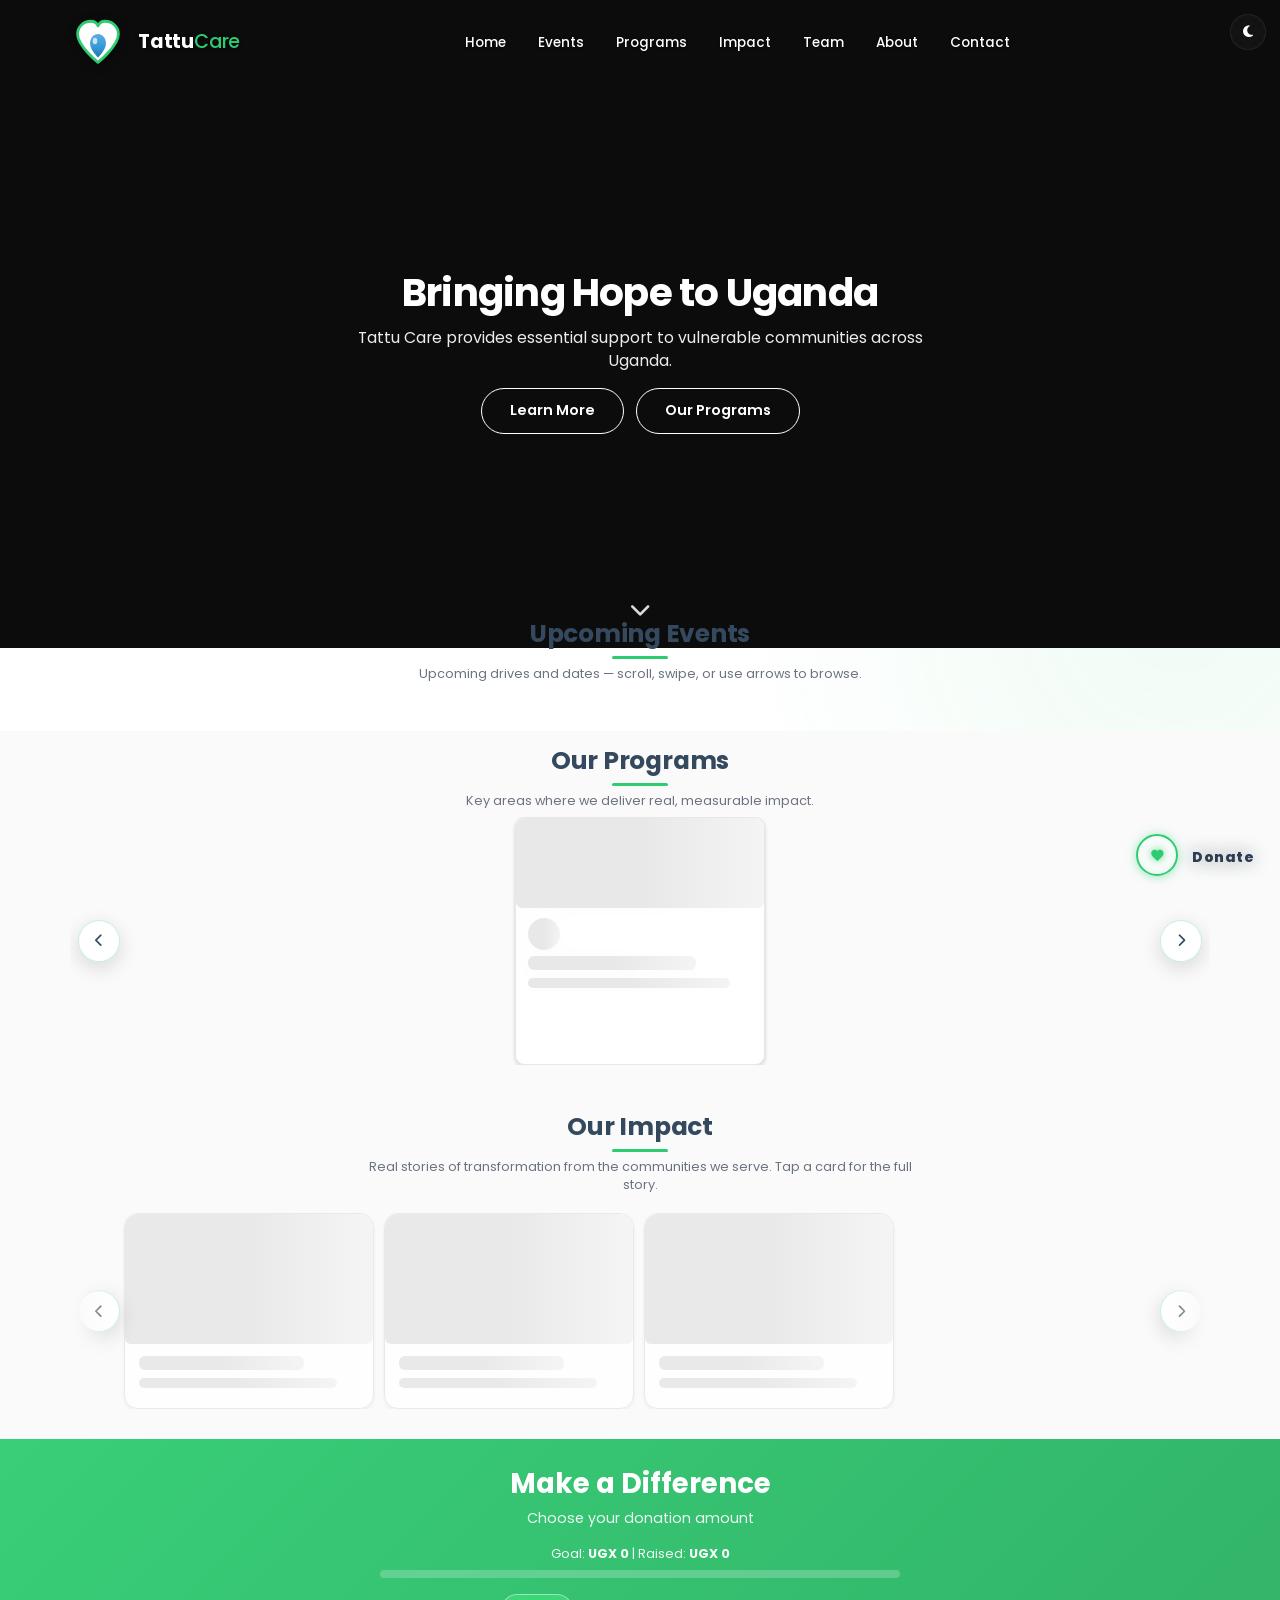
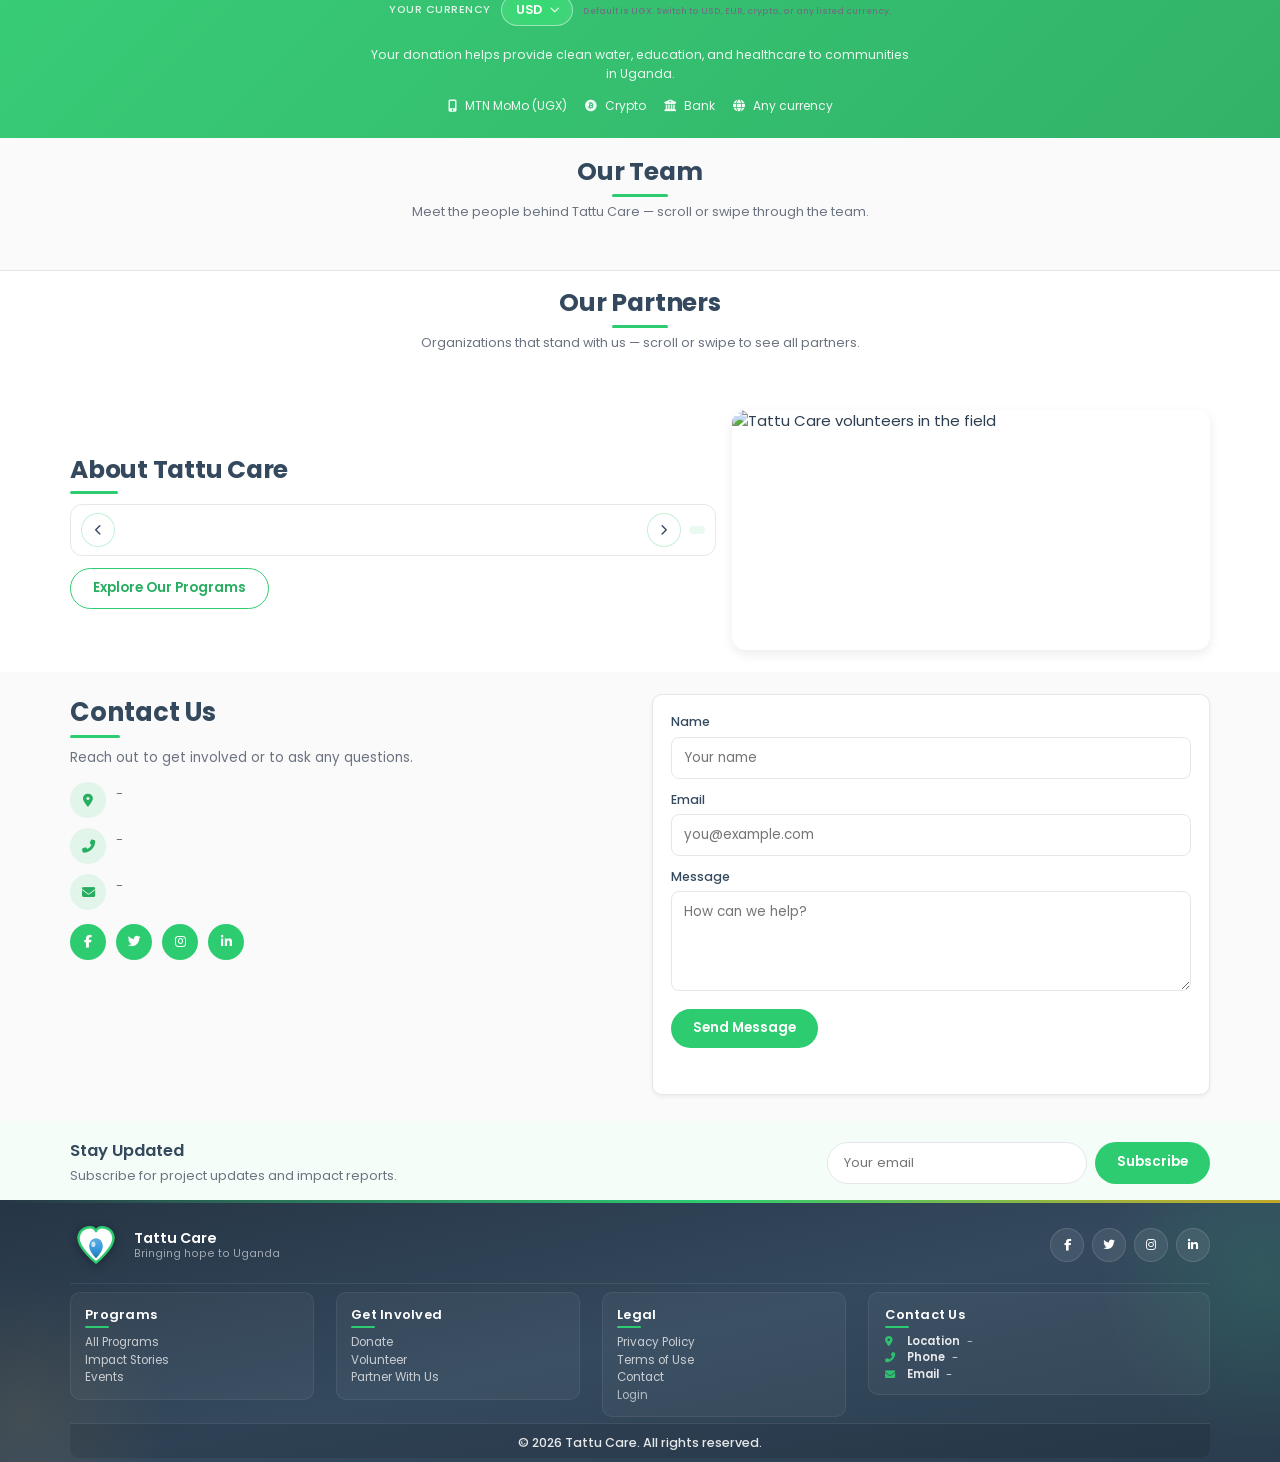
==== commit 389adcc3: "update" ====
--- a/index.html
+++ b/index.html
@@ -16,7 +16,7 @@
 
     <title>Tattu Care - Bringing Hope to Uganda</title>
 
-    <link rel="icon" type="image/svg+xml" href="data:image/svg+xml,%3Csvg xmlns='http://www.w3.org/2000/svg' viewBox='0 0 100 100'%3E%3Ctext y='.9em' font-size='90'%3E💚%3C/text%3E%3C/svg%3E">
+    <link rel="icon" type="image/svg+xml" href="frontend/assets/logo/icon.svg">
     <link rel="stylesheet" href="https://cdnjs.cloudflare.com/ajax/libs/font-awesome/6.4.0/css/all.min.css">
     <link href="https://fonts.googleapis.com/css2?family=Poppins:wght@300;400;500;600;700&display=swap" rel="stylesheet">
     <link rel="stylesheet" href="frontend/css/styles.css">
@@ -29,9 +29,9 @@
 <!-- Header -->
 <header id="header">
     <div class="container nav-container">
-        <a href="#home" class="logo" aria-label="Home">
-            <i class="fas fa-heart"></i>
-            <span data-content="org.name">Tattu Care</span>
+        <a href="#home" class="logo" aria-label="Tattu Care home">
+            <img src="frontend/assets/logo/icon.svg" alt="" class="logo-icon" width="56" height="56">
+            <span class="logo-wordmark"><span class="logo-brand-tattu">Tattu</span><span class="logo-brand-care"> Care</span></span>
         </a>
         <nav aria-label="Primary">
             <ul class="nav-links">
@@ -57,8 +57,8 @@
 <aside class="mobile-menu" aria-label="Mobile navigation">
     <div class="mobile-menu-header">
         <span class="mobile-menu-logo">
-            <i class="fas fa-heart"></i>
-            <span data-content="org.name">Tattu Care</span>
+            <img src="frontend/assets/logo/icon.svg" alt="" class="logo-icon" width="48" height="48">
+            <span class="logo-wordmark"><span class="logo-brand-tattu">Tattu</span><span class="logo-brand-care"> Care</span></span>
         </span>
         <button type="button" class="mobile-menu-close" aria-label="Close menu">&times;</button>
     </div>
@@ -593,7 +593,9 @@
     <div class="container">
         <div class="footer-top reveal">
             <a href="#home" class="footer-brand">
-                <span class="footer-brand-icon"><i class="fas fa-heart"></i></span>
+                <span class="footer-brand-icon">
+                    <img src="frontend/assets/logo/icon.svg" alt="" class="logo-icon" data-logo-size="footer" width="48" height="48">
+                </span>
                 <span class="footer-brand-text">
                     <strong data-content="org.name">Tattu Care</strong>
                     <em>Bringing hope to Uganda</em>
@@ -679,6 +681,7 @@
 </button>
 
 <script src="frontend/js/api-config.js"></script>
+<script src="frontend/js/logo.js"></script>
 <script src="frontend/js/content-loader.js"></script>
 <script src="frontend/js/main.js"></script>
 </body>
--- a/frontend/css/styles.css
+++ b/frontend/css/styles.css
@@ -121,16 +121,126 @@
 .nav-container > nav { flex: 1; }
 
 .logo {
-    display: flex; align-items: center;
-    font-size: 1.15rem; font-weight: 700;
+    display: flex; align-items: center; gap: 12px;
+    font-size: 1.28rem; font-weight: 700;
     color: #fff;
     transition: var(--transition);
     letter-spacing: -.01em;
     flex-shrink: 0;
     text-shadow: 0 1px 4px rgba(0, 0, 0, .45);
 }
-.logo i { color: var(--primary); margin-right: 8px; font-size: 1.3rem; filter: drop-shadow(0 1px 2px rgba(0,0,0,.35)); }
-header.header-scrolled .logo { text-shadow: none; }
+.logo-icon {
+    width: 56px;
+    height: 56px;
+    flex-shrink: 0;
+    display: block;
+    filter: drop-shadow(0 2px 6px rgba(0, 0, 0, .38));
+}
+.logo-mark {
+    display: inline-flex;
+    flex-shrink: 0;
+    align-items: center;
+    justify-content: center;
+    line-height: 0;
+    width: 56px;
+    height: 56px;
+    filter: drop-shadow(0 2px 5px rgba(0, 0, 0, .32));
+}
+header.header-scrolled .logo-mark {
+    filter: drop-shadow(0 1px 4px rgba(0, 0, 0, .12));
+}
+.logo-mark--footer,
+.footer-brand-icon .logo-mark {
+    width: 48px;
+    height: 48px;
+}
+[data-theme="dark"] .logo-mark {
+    filter: drop-shadow(0 2px 6px rgba(0, 0, 0, .45));
+}
+.logo-svg {
+    display: block;
+    overflow: visible;
+    width: 100%;
+    height: 100%;
+}
+.logo-heart-group {
+    transform-origin: 24px 24px;
+    animation: logoHeartBeat 1.15s ease-in-out infinite, logoGreenGlow 1.15s ease-in-out infinite;
+}
+.logo-heart {
+    stroke: #2ecc71;
+    stroke-width: 2.4;
+    animation: logoGreenStroke 1.15s ease-in-out infinite;
+}
+.logo-water-group {
+    transform-origin: 24px 27px;
+    animation: logoWaterBeat 1.15s ease-in-out infinite;
+}
+.logo-drop-shine {
+    animation: logoWaterShine 2.3s ease-in-out infinite;
+}
+.logo:hover .logo-heart-group,
+.logo-mark:hover .logo-heart-group { animation-duration: .95s; }
+.logo:hover .logo-water-group,
+.logo-mark:hover .logo-water-group { animation-duration: .95s; }
+.logo:hover .logo-heart,
+.logo-mark:hover .logo-heart { animation-duration: .95s; }
+.logo-svg--static .logo-heart-group,
+.logo-svg--static .logo-water-group,
+.logo-svg--static .logo-drop-shine,
+.logo-svg--static .logo-heart { animation: none !important; }
+
+@keyframes logoHeartBeat {
+    0%, 100% { transform: scale(1); }
+    11%      { transform: scale(1.08); }
+    22%      { transform: scale(1); }
+    33%      { transform: scale(1.05); }
+    44%, 100% { transform: scale(1); }
+}
+@keyframes logoGreenStroke {
+    0%, 100% { stroke: #2ecc71; }
+    11%      { stroke: #58d68d; }
+    22%      { stroke: #2ecc71; }
+    33%      { stroke: #58d68d; }
+    44%, 100% { stroke: #2ecc71; }
+}
+@keyframes logoGreenGlow {
+    0%, 100% {
+        filter: drop-shadow(0 0 2px rgba(46, 204, 113, .28));
+    }
+    11% {
+        filter: drop-shadow(0 0 5px rgba(46, 204, 113, .55));
+    }
+    22% {
+        filter: drop-shadow(0 0 2px rgba(46, 204, 113, .28));
+    }
+    33% {
+        filter: drop-shadow(0 0 4px rgba(46, 204, 113, .45));
+    }
+    44%, 100% {
+        filter: drop-shadow(0 0 2px rgba(46, 204, 113, .28));
+    }
+}
+@keyframes logoWaterBeat {
+    0%, 100% { transform: scale(1) translateY(0); opacity: 1; }
+    11%      { transform: scale(1.12) translateY(-0.8px); opacity: 1; }
+    33%      { transform: scale(1.06) translateY(0); opacity: .95; }
+}
+@keyframes logoWaterShine {
+    0%, 100% { opacity: .55; }
+    50%      { opacity: .95; }
+}
+
+header.header-scrolled .logo { text-shadow: none; color: var(--secondary); }
+header.header-scrolled .logo-icon { filter: none; }
+.logo-wordmark { display: inline-flex; align-items: baseline; white-space: nowrap; }
+.logo-brand-tattu { font-weight: 700; }
+.logo-brand-care { font-weight: 500; color: var(--primary); }
+header.header-scrolled .logo-brand-care { color: var(--primary-dark); }
+.mobile-menu-logo .logo-brand-tattu { color: var(--secondary); }
+.mobile-menu-logo .logo-brand-care { color: var(--primary); }
+[data-theme="dark"] .mobile-menu-logo .logo-brand-tattu { color: #fff; }
+[data-theme="dark"] .mobile-menu-logo .logo-brand-care { color: var(--primary); }
 
 /* Nav links: centered cluster with consistent spacing - clean, balanced. */
 .nav-links {
@@ -1690,21 +1800,29 @@
     min-width: 0;
 }
 .footer-brand-icon {
-    width: 40px;
-    height: 40px;
+    width: 52px;
+    height: 52px;
     border-radius: 12px;
-    background: linear-gradient(135deg, var(--primary) 0%, var(--primary-dark) 100%);
+    background: transparent;
     display: flex;
     align-items: center;
     justify-content: center;
-    font-size: .95rem;
-    box-shadow: 0 6px 16px -4px rgba(46,204,113,.45);
+    box-shadow: none;
     flex-shrink: 0;
-    transition: transform .25s ease, box-shadow .25s ease;
+    transition: transform .25s ease;
+    overflow: visible;
+    padding: 0;
+}
+.footer-brand-icon img {
+    width: 48px;
+    height: 48px;
+    object-fit: contain;
+    display: block;
+    filter: drop-shadow(0 2px 8px rgba(0,0,0,.28));
 }
 .footer-brand:hover .footer-brand-icon {
-    transform: scale(1.06) rotate(-4deg);
-    box-shadow: 0 8px 20px -4px rgba(46,204,113,.55);
+    transform: scale(1.06);
+    box-shadow: none;
 }
 .footer-brand-text {
     display: flex;
@@ -1990,7 +2108,7 @@
         align-items: center;
     }
     .footer-brand { flex: 1; min-width: 0; }
-    .footer-brand-icon { width: 36px; height: 36px; font-size: .85rem; border-radius: 10px; }
+    .footer-brand-icon { width: 44px; height: 44px; font-size: .85rem; border-radius: 10px; }
     .footer-brand-text strong { font-size: .88rem; }
     .footer-social { width: 32px; height: 32px; font-size: .72rem; }
     .footer-container {
@@ -2176,14 +2294,14 @@
     border-bottom: 1px solid rgba(0, 0, 0, .08);
 }
 .mobile-menu-logo {
-    display: flex; align-items: center; gap: 7px;
+    display: flex; align-items: center; gap: 8px;
     font-size: .95rem; font-weight: 700;
-    color: var(--secondary);
     letter-spacing: -.01em;
     text-shadow: 0 1px 2px rgba(255,255,255,.4);
 }
-.mobile-menu-logo i { color: var(--primary); font-size: 1rem; }
-[data-theme="dark"] .mobile-menu-logo { color: #fff; text-shadow: 0 1px 2px rgba(0,0,0,.4); }
+.mobile-menu-logo .logo-icon { filter: none; width: 48px; height: 48px; }
+.mobile-menu-logo .logo-mark { width: 48px; height: 48px; filter: none; }
+[data-theme="dark"] .mobile-menu-logo { text-shadow: 0 1px 2px rgba(0,0,0,.4); }
 [data-theme="dark"] .mobile-menu-header { border-bottom-color: rgba(255,255,255,.1); }
 
 .mobile-menu-close {
@@ -3094,6 +3212,7 @@
 
 @media (prefers-reduced-motion: reduce) {
     .reveal, .reveal-stagger > *, .reveal-fade { opacity: 1; transform: none; transition: none; }
+    .logo-heart-group, .logo-water-group, .logo-drop-shine, .logo-heart { animation: none !important; }
     .floating-donate { animation: none; }
     .floating-donate::before { animation: none; opacity: 0; }
     .floating-donate-heart-pulse { animation: none !important; opacity: 0 !important; }
@@ -3230,7 +3349,7 @@
     header.header-scrolled .logo,
     header.header-scrolled .mobile-menu-btn { color: var(--dark); text-shadow: none; }
     header .nav-links { display: none; }
-    header .nav-container { padding: 0 16px; min-height: 44px; }
+    header .nav-container { padding: 0 16px; min-height: 56px; }
     body { padding-top: 0; padding-bottom: calc(68px + env(safe-area-inset-bottom, 0px)); }
     .hero { padding-top: calc(56px + 20px); min-height: clamp(360px, 62vh, 560px); }
 
